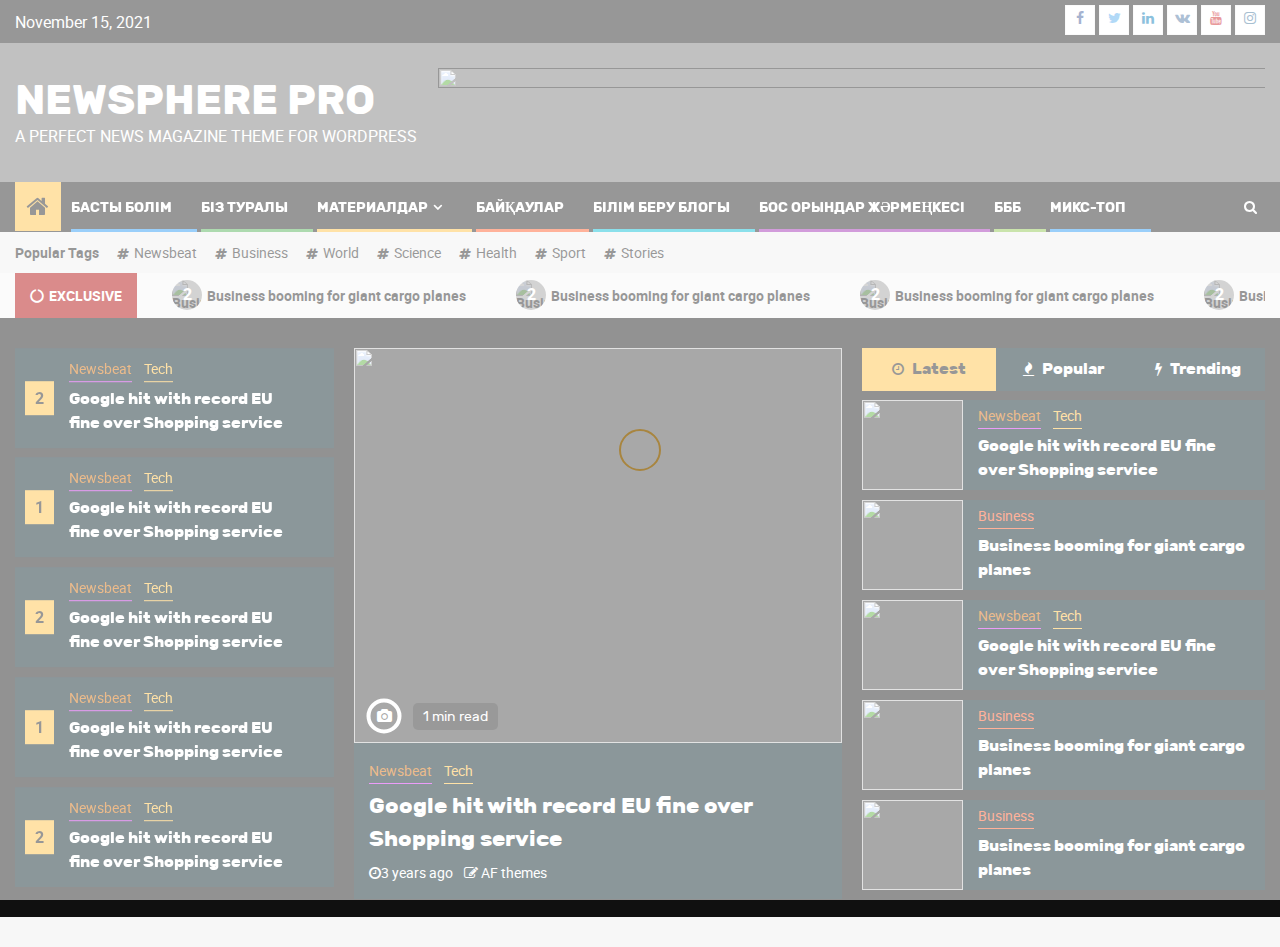
==== index.html @ 73a66e5d "commit" ====
<!DOCTYPE html>
<html>

<head>

  <meta charset="utf-8">
  <!-- <base href="/"> -->

  <title>Simple Starter</title>
  <meta name="description" content="Simple Starter Description">

  <meta name="viewport"
    content="width=device-width, initial-scale=1.0, minimum-scale=1.0, maximum-scale=1.0, user-scalable=no">

  <link rel="icon" href="images/favicon.png">
  <meta property="og:image" content="images/preview.jpg">


  <link rel="stylesheet" href="libs/font-awesome/css/font-awesome.min.css">
  <link rel="stylesheet" href="libs/bootstrap/css/bootstrap.min.css">
  <link rel="stylesheet" href="libs/swiper/css/swiper.min.css">
  <link rel="stylesheet" href="libs/sidr/css/sidr.bare.min.css">
  <link rel="stylesheet" href="libs/magnific-popup/magnific-popup.css">
  <link rel="stylesheet" href="css/style.css">
  <link rel="stylesheet" href="css/main.css">
  <link rel="stylesheet" href="css/media.css">

</head>

<body class="aft-default-mode aft-light-mode">

  <div id="af-preloader">
    <div class="af-preloader-wrap">
      <div class="af-sp af-sp-wave">
      </div>
    </div>
  </div>

  <div id="page" class="site">
    <header id="masthead" class="header-style1 header-layout-1">
      <div class="top-header">
        <div class="container-wrapper">
          <div class="top-bar-flex">
            <div class="top-bar-left col-2">
              <div class="date-bar-left">
                <span class="topbar-date">November 15, 2021</span>
              </div>
            </div>
            <div class="top-bar-right col-2">
              <span class="aft-small-social-menu">
                <div class="social-navigation">
                  <ul id="social-menu" class="menu">
                    <li class="menu-item">
                      <a href="https://facebook.com/afthemes"><span class="screen-reader-text">Facebook</span></a>
                    </li>
                    <li class="menu-item">
                      <a href="https://twitter.com/afthemes"><span class="screen-reader-text">Twitter</span></a>
                    </li>
                    <li class="menu-item">
                      <a href="https://linkedin.com/afthemes"><span class="screen-reader-text">Linkedin</span></a>
                    </li>
                    <li class="menu-item">
                      <a href="https://vk.com/afthemes"><span class="screen-reader-text">VK</span></a>
                    </li>
                    <li class="menu-item">
                      <a href="https://youtube.com/afthemes"><span class="screen-reader-text">Youtube</span></a>
                    </li>
                    <li class="menu-item">
                      <a href="https://instagram.com/afthemes"><span class="screen-reader-text">Instagram</span></a>
                    </li>
                  </ul>
                </div>
              </span>
            </div>
          </div>
        </div>
      </div>
      <div class="main-header data-bg"
        data-background="https://demo.afthemes.com/newsphere-pro/wp-content/uploads/2018/07/cropped-StockSnap_SFKZHJODOV.jpg">
        <div class="container-wrapper">
          <div class="af-container-row af-flex-container">
            <div class="col-3 float-l pad">
              <div class="logo-brand">
                <div class="site-branding">
                  <h1 class="site-title font-family-1">
                    <a href="/" rel="home">Newsphere Pro</a>
                  </h1>
                  <p class="site-description">A Perfect News Magazine Theme for WordPress </p>
                </div>
              </div>
            </div>
            <div class="col-66 float-l pad">
              <div class="banner-promotions-wrapper">
                <div class="promotion-section">
                  <a href="" target="_blank">
                    <img width="930" height="100"
                      src="https://demo.afthemes.com/newsphere-pro/wp-content/uploads/2019/04/aft-banner-promo-yellow.jpg"
                      class="attachment-full size-full" alt="" loading="lazy"
                      srcset="https://demo.afthemes.com/newsphere-pro/wp-content/uploads/2019/04/aft-banner-promo-yellow.jpg 930w, https://demo.afthemes.com/newsphere-pro/wp-content/uploads/2019/04/aft-banner-promo-yellow-300x32.jpg 300w, https://demo.afthemes.com/newsphere-pro/wp-content/uploads/2019/04/aft-banner-promo-yellow-768x83.jpg 768w"
                      sizes="(max-width: 930px) 100vw, 930px"> </a>
                </div>
              </div>
            </div>
          </div>
        </div>
      </div>
      <div class="header-menu-part">
        <div id="main-navigation-bar" class="bottom-bar">
          <div class="navigation-section-wrapper">
            <div class="container-wrapper">
              <div class="header-middle-part">
                <div class="navigation-container">
                  <nav class="main-navigation clearfix">
                    <span class="aft-home-icon">
                      <a href="https://demo.afthemes.com/newsphere-pro"><i class="fa fa-home"
                          aria-hidden="true"></i></a>
                    </span>
                    <div class="aft-dynamic-navigation-elements">
                      <button class="toggle-menu" aria-controls="primary-menu" aria-expanded="false">
                        <span class="screen-reader-text">Menu</span>
                        <i class="ham"></i>
                      </button>
                      <div class="menu main-menu menu-desktop show-menu-border">
                        <ul id="primary-menu" class="menu menu-desktop">
                          <li class="menu-item">
                            <a href="https://demo.afthemes.com/newsphere-pro/" aria-current="page">Басты болім</a>
                          </li>
                          <li class="menu-item">
                            <a href="https://demo.afthemes.com/newsphere-pro/blog/">Бiз туралы</a>
                          </li>
                          <li class="menu-item menu-item-has-children">
                            <a>Материалдар<button class="mobile-has-submenu"></button></a>
                            <ul class="sub-menu">
                              <li class="menu-item">
                                <a href="https://demo.afthemes.com/newsphere-pro/blog/category/sports/">List Layout</a>
                              </li>
                              <li class="menu-item">
                                <a href="https://demo.afthemes.com/newsphere-pro/blog/category/business/">List Right
                                  Layout</a>
                              </li>
                              <li class="menu-item">
                                <a href="https://demo.afthemes.com/newsphere-pro/dark/category/business/">Alternative
                                  List</a>
                              </li>
                              <li class="menu-item">
                                <a href="https://demo.afthemes.com/newsphere-pro/dark/category/newsbeat/">Grid
                                  Layout</a>
                              </li>
                            </ul>
                          </li>
                          <li class="menu-item">
                            <a>Байқаулар<button class="mobile-has-submenu"></button></a>
                            <ul class="sub-menu">
                              <li class="menu-item">
                                <a
                                  href="https://demo.afthemes.com/newsphere-pro/blog/2018/07/18/business-booming-for-giant-cargo-planes/">Content-
                                  Primary Sidebar</a>
                              </li>
                              <li class="menu-item">
                                <a
                                  href="https://demo.afthemes.com/newsphere-pro/blog/2018/07/18/google-hit-with-record-eu-fine-over-shopping-service/">Primary
                                  Sidebar- Content</a>
                              </li>
                              <li class="menu-item">
                                <a
                                  href="https://demo.afthemes.com/newsphere-pro/blog/2018/07/18/trump-putin-your-toolkit-to-help-understand-the-story/">Content
                                  Only</a>
                              </li>
                            </ul>
                          </li>
                          <li class="menu-item">
                            <a href="https://demo.afthemes.com/newsphere-pro/blog/">Бiлім беру блогы</a>
                          </li>
                          <li class="menu-item">
                            <a href="https://demo.afthemes.com/newsphere-pro/blog/">Бос орындар жәрмеңкесі</a>
                          </li>
                          <li class="menu-item">
                            <a href="https://demo.afthemes.com/newsphere-pro/blog/">БББ</a>
                          </li>
                          <li class="menu-item">
                            <a href="https://demo.afthemes.com/newsphere-pro/blog/">Микс-топ</a>
                          </li>
                        </ul>
                      </div>
                    </div>
                  </nav>
                </div>
              </div>
              <div class="header-right-part">
                <div class="af-search-wrap">
                  <div class="search-overlay">
                    <a href="#" title="Search" class="search-icon">
                      <i class="fa fa-search"></i>
                    </a>
                    <div class="af-search-form">
                      <form role="search" method="get" class="search-form"
                        action="https://demo.afthemes.com/newsphere-pro/">
                        <label>
                          <span class="screen-reader-text">Іздеу:</span>
                          <input type="search" class="search-field" placeholder="Іздеу …" value="" name="s">
                        </label>
                        <input type="submit" class="search-submit" value="Іздеу">
                      </form>
                    </div>
                  </div>
                </div>
              </div>
            </div>
          </div>
        </div>
      </div>
    </header>

    <div class="aft-popular-tags">
      <div class="container-wrapper">
        <div class="aft-popular-taxonomies-lists clearfix">
          <strong>Popular Tags</strong>
          <ul>
            <li><a href="https://demo.afthemes.com/newsphere-pro/blog/tag/newsbeat/">Newsbeat</a></li>
            <li><a href="https://demo.afthemes.com/newsphere-pro/blog/tag/business/">Business</a></li>
            <li><a href="https://demo.afthemes.com/newsphere-pro/blog/tag/world/">World</a></li>
            <li><a href="https://demo.afthemes.com/newsphere-pro/blog/tag/science/">Science</a></li>
            <li><a href="https://demo.afthemes.com/newsphere-pro/blog/tag/health/">Health</a></li>
            <li><a href="https://demo.afthemes.com/newsphere-pro/blog/tag/sport/">Sport</a></li>
            <li><a href="https://demo.afthemes.com/newsphere-pro/blog/tag/stories/">Stories</a></li>
          </ul>
        </div>
      </div>
    </div>

    <div class="banner-exclusive-posts-wrapper clearfix">
      <div class="container-wrapper">
        <div class="exclusive-posts">
          <div class="exclusive-now primary-color">
            <strong><i class="fa fa-spin fa-circle-o-notch"></i><span>Exclusive</span></strong>
          </div>
          <div class="exclusive-slides" dir="ltr">
            <div class="marquee aft-flash-slide">
              <a
                href="https://demo.afthemes.com/newsphere-pro/blog/2018/07/18/business-booming-for-giant-cargo-planes/">
                <span class="circle-marq">
                  <span class="trending-no">2</span>
                  <img
                    src="https://demo.afthemes.com/newsphere-pro/wp-content/uploads/2018/07/StockSnap_NWAPXFUMDW-150x150.jpg"
                    alt="Business booming for giant cargo planes">
                </span>
                Business booming for giant cargo planes
              </a>
              <a
                href="https://demo.afthemes.com/newsphere-pro/blog/2018/07/18/business-booming-for-giant-cargo-planes/">
                <span class="circle-marq">
                  <span class="trending-no">2</span>
                  <img
                    src="https://demo.afthemes.com/newsphere-pro/wp-content/uploads/2018/07/StockSnap_NWAPXFUMDW-150x150.jpg"
                    alt="Business booming for giant cargo planes">
                </span>
                Business booming for giant cargo planes
              </a>
              <a
                href="https://demo.afthemes.com/newsphere-pro/blog/2018/07/18/business-booming-for-giant-cargo-planes/">
                <span class="circle-marq">
                  <span class="trending-no">2</span>
                  <img
                    src="https://demo.afthemes.com/newsphere-pro/wp-content/uploads/2018/07/StockSnap_NWAPXFUMDW-150x150.jpg"
                    alt="Business booming for giant cargo planes">
                </span>
                Business booming for giant cargo planes
              </a>
              <a
                href="https://demo.afthemes.com/newsphere-pro/blog/2018/07/18/business-booming-for-giant-cargo-planes/">
                <span class="circle-marq">
                  <span class="trending-no">2</span>
                  <img
                    src="https://demo.afthemes.com/newsphere-pro/wp-content/uploads/2018/07/StockSnap_NWAPXFUMDW-150x150.jpg"
                    alt="Business booming for giant cargo planes">
                </span>
                Business booming for giant cargo planes
              </a>
              <a
                href="https://demo.afthemes.com/newsphere-pro/blog/2018/07/18/business-booming-for-giant-cargo-planes/">
                <span class="circle-marq">
                  <span class="trending-no">2</span>
                  <img
                    src="https://demo.afthemes.com/newsphere-pro/wp-content/uploads/2018/07/StockSnap_NWAPXFUMDW-150x150.jpg"
                    alt="Business booming for giant cargo planes">
                </span>
                Business booming for giant cargo planes
              </a>
              <a
                href="https://demo.afthemes.com/newsphere-pro/blog/2018/07/18/business-booming-for-giant-cargo-planes/">
                <span class="circle-marq">
                  <span class="trending-no">2</span>
                  <img
                    src="https://demo.afthemes.com/newsphere-pro/wp-content/uploads/2018/07/StockSnap_NWAPXFUMDW-150x150.jpg"
                    alt="Business booming for giant cargo planes">
                </span>
                Business booming for giant cargo planes
              </a>
            </div>
          </div>
        </div>
      </div>
    </div>

    <section class="aft-blocks aft-main-banner-section banner-carousel-1-wrap bg-fixed af-main-banner-image-active"
      dir="ltr">
      <div class="container-wrapper">
        <div class="aft-main-banner-wrapper af-container-row clearfix">
          <div class="col col-66 float-l pad full-wid-resp">
            <div class="af-container-row clearfix af-flex-container">
              <div class="col-40 pad float-l full-wid-resp">
                <div class="vertical-slider af-widget-carousel swiper-container">
                  <div class="swiper-wrapper">
                    <div class="swiper-slide">
                      <div class="list-part af-sec-post">
                        <div class="af-double-column list-style clearfix">
                          <div class="read-single color-pad">
                            <span class="trending-no">1</span>
                            <div class="read-details float-l col-85 pad color-tp-pad">
                              <div class="read-categories">
                                <ul class="cat-links">
                                  <li class="meta-category">
                                    <a class="newsphere-categories category-color-4"
                                      href="https://demo.afthemes.com/newsphere-pro/blog/category/newsbeat/"
                                      alt="View all posts in Newsbeat">
                                      Newsbeat
                                    </a>
                                  </li>
                                  <li class="meta-category">
                                    <a class="newsphere-categories category-color-1"
                                      href="https://demo.afthemes.com/newsphere-pro/blog/category/tech/"
                                      alt="View all posts in Tech">
                                      Tech
                                    </a>
                                  </li>
                                </ul>
                              </div>
                              <div class="read-title">
                                <h4><a
                                    href="https://demo.afthemes.com/newsphere-pro/blog/2018/07/18/google-hit-with-record-eu-fine-over-shopping-service/">Google
                                    hit with record EU fine over Shopping service</a></h4>
                              </div>
                              <div class="entry-meta">
                                <span class="author-links">
                                  <span class="item-metadata posts-date"><i class="fa fa-clock-o"></i>3 years ago</span>
                                  <span class="item-metadata posts-author byline"><i
                                      class="fa fa-pencil-square-o"></i><a
                                      href="https://demo.afthemes.com/newsphere-pro/blog/author/sup3rv1s0r/">AF
                                      themes</a></span>
                                </span>
                              </div>
                            </div>
                          </div>
                        </div>
                      </div>
                    </div>
                    <div class="swiper-slide">
                      <div class="list-part af-sec-post">
                        <div class="af-double-column list-style clearfix">
                          <div class="read-single color-pad">
                            <span class="trending-no">2</span>
                            <div class="read-details float-l col-85 pad color-tp-pad">
                              <div class="read-categories">
                                <ul class="cat-links">
                                  <li class="meta-category">
                                    <a class="newsphere-categories category-color-4"
                                      href="https://demo.afthemes.com/newsphere-pro/blog/category/newsbeat/"
                                      alt="View all posts in Newsbeat">
                                      Newsbeat
                                    </a>
                                  </li>
                                  <li class="meta-category">
                                    <a class="newsphere-categories category-color-1"
                                      href="https://demo.afthemes.com/newsphere-pro/blog/category/tech/"
                                      alt="View all posts in Tech">
                                      Tech
                                    </a>
                                  </li>
                                </ul>
                              </div>
                              <div class="read-title">
                                <h4><a
                                    href="https://demo.afthemes.com/newsphere-pro/blog/2018/07/18/google-hit-with-record-eu-fine-over-shopping-service/">Google
                                    hit with record EU fine over Shopping service</a></h4>
                              </div>
                              <div class="entry-meta">
                                <span class="author-links">
                                  <span class="item-metadata posts-date"><i class="fa fa-clock-o"></i>3 years ago</span>
                                  <span class="item-metadata posts-author byline"><i
                                      class="fa fa-pencil-square-o"></i><a
                                      href="https://demo.afthemes.com/newsphere-pro/blog/author/sup3rv1s0r/">AF
                                      themes</a></span>
                                </span>
                              </div>
                            </div>
                          </div>
                        </div>
                      </div>
                    </div>
                  </div>
                  <div class="swiper-button-next af-slider-btn"></div>
                  <div class="swiper-button-prev af-slider-btn"></div>
                </div>
              </div>
              <div class="col-60 pad float-l full-wid-resp">
                <div class="banner-carousel-1 banner-main-slider af-widget-carousel swiper-container">
                  <div class="swiper-wrapper">
                    <div class="swiper-slide">
                      <div class="read-single color-pad">
                        <div class="read-img pos-rel read-img read-bg-img">
                          <a class="aft-slide-items" href="#"></a>
                          <img width="1280" height="720"
                            src="https://demo.afthemes.com/newsphere-pro/wp-content/uploads/2018/07/StockSnap_EISDMHRMFR-1280x720.jpg"
                            class="attachment-newsphere-slider-full size-newsphere-slider-full wp-post-image" alt="">
                          <span class="min-read-post-format">
                            <div class="af-post-format em-post-format"><i class="fa fa-camera"></i></div>
                            <span class="min-read">1 min read</span>
                          </span>
                        </div>
                        <div class="read-details color-tp-pad">
                          <div class="read-categories">
                            <ul class="cat-links">
                              <li class="meta-category">
                                <a class="newsphere-categories category-color-4"
                                  href="https://demo.afthemes.com/newsphere-pro/blog/category/newsbeat/"
                                  alt="View all posts in Newsbeat">
                                  Newsbeat
                                </a>
                              </li>
                              <li class="meta-category">
                                <a class="newsphere-categories category-color-1"
                                  href="https://demo.afthemes.com/newsphere-pro/blog/category/tech/"
                                  alt="View all posts in Tech">
                                  Tech
                                </a>
                              </li>
                            </ul>
                          </div>
                          <div class="read-title">
                            <h4><a
                                href="https://demo.afthemes.com/newsphere-pro/blog/2018/07/18/google-hit-with-record-eu-fine-over-shopping-service/">Google
                                hit with record EU fine over Shopping service</a></h4>
                          </div>
                          <div class="entry-meta">
                            <span class="author-links">
                              <span class="item-metadata posts-date"><i class="fa fa-clock-o"></i>3 years ago</span>
                              <span class="item-metadata posts-author byline">
                                <i class="fa fa-pencil-square-o"></i>
                                <a href="https://demo.afthemes.com/newsphere-pro/blog/author/sup3rv1s0r/">AF themes</a>
                              </span>
                            </span>
                          </div>
                        </div>
                      </div>
                    </div>
                  </div>
                  <div class="swiper-button-next af-slider-btn"></div>
                  <div class="swiper-button-prev af-slider-btn"></div>
                </div>
              </div>
            </div>
          </div>
          <div class="aft-trending-latest-popular col col-3 float-l pad full-wid-resp">
            <div class="banner-trending-posts-wrapper clearfix" dir="ltr">
              <div class="tabbed-container">
                <div class="tabbed-head">
                  <ul class="nav nav-tabs af-tabs tab-warpper" role="tablist">
                    <li class="tab tab-recent">
                      <a href="#recent" aria-controls="Recent" role="tab" data-toggle="tab"
                        class="font-family-1 active">
                        <i class="fa fa-clock-o" aria-hidden="true"></i>
                        Latest
                      </a>
                    </li>
                    <li role="presentation" class="tab tab-popular">
                      <a href="#popular" aria-controls="Popular" role="tab" data-toggle="tab" class="font-family-1">
                        <i class="fa fa-fire" aria-hidden="true"></i> Popular
                      </a>
                    </li>
                    <li class="tab tab-categorised">
                      <a href="#categorised" aria-controls="Categorised" role="tab" data-toggle="tab"
                        class="font-family-1">
                        <i class="fa fa-bolt" aria-hidden="true"></i> Trending
                      </a>
                    </li>
                  </ul>
                </div>
                <div class="tab-content">
                  <div id="recent" role="tabpanel" class="tab-pane active">
                    <ul class="article-item article-list-item article-tabbed-list article-item-left">
                      <li class="af-double-column list-style">
                        <div class="read-single clearfix color-pad">
                          <div class="read-img pos-rel col-4 float-l read-bg-img">
                            <img width="150" height="150"
                              src="https://demo.afthemes.com/newsphere-pro/wp-content/uploads/2018/07/StockSnap_U381E1SOZI-150x150.jpg"
                              class="attachment-thumbnail size-thumbnail wp-post-image" alt="">
                            <a
                              href="https://demo.afthemes.com/newsphere-pro/blog/2018/07/18/google-hit-with-record-eu-fine-over-shopping-service/"></a>
                          </div>
                          <div class="read-details col-75 float-l pad color-tp-pad">
                            <div class="full-item-metadata primary-font">
                              <div class="figure-categories figure-categories-bg clearfix">
                                <ul class="cat-links">
                                  <li class="meta-category">
                                    <a class="newsphere-categories category-color-4"
                                      href="https://demo.afthemes.com/newsphere-pro/blog/category/newsbeat/"
                                      alt="View all posts in Newsbeat">
                                      Newsbeat
                                    </a>
                                  </li>
                                  <li class="meta-category">
                                    <a class="newsphere-categories category-color-1"
                                      href="https://demo.afthemes.com/newsphere-pro/blog/category/tech/"
                                      alt="View all posts in Tech">
                                      Tech
                                    </a>
                                  </li>
                                </ul>
                              </div>
                            </div>
                            <div class="full-item-content">
                              <div class="read-title">
                                <h4>
                                  <a
                                    href="https://demo.afthemes.com/newsphere-pro/blog/2018/07/18/google-hit-with-record-eu-fine-over-shopping-service/">
                                    Google hit with record EU fine over Shopping service </a>
                                </h4>
                              </div>
                            </div>
                          </div>
                        </div>
                      </li>
                      <li class="af-double-column list-style">
                        <div class="read-single clearfix color-pad">
                          <div class="read-img pos-rel col-4 float-l read-bg-img">
                            <img width="150" height="150"
                              src="https://demo.afthemes.com/newsphere-pro/wp-content/uploads/2018/07/StockSnap_NWAPXFUMDW-150x150.jpg"
                              class="attachment-thumbnail size-thumbnail wp-post-image" alt="" loading="lazy">
                            <a
                              href="https://demo.afthemes.com/newsphere-pro/blog/2018/07/18/google-hit-with-record-eu-fine-over-shopping-service/"></a>
                          </div>
                          <div class="read-details col-75 float-l pad color-tp-pad">
                            <div class="full-item-metadata primary-font">
                              <div class="figure-categories figure-categories-bg clearfix">
                                <ul class="cat-links">
                                  <li class="meta-category">
                                    <a class="newsphere-categories category-color-2"
                                      href="https://demo.afthemes.com/newsphere-pro/blog/category/tech/"
                                      alt="View all posts in Tech">
                                      Business
                                    </a>
                                  </li>
                                </ul>
                              </div>
                            </div>
                            <div class="full-item-content">
                              <div class="read-title">
                                <h4>
                                  <a
                                    href="https://demo.afthemes.com/newsphere-pro/blog/2018/07/18/google-hit-with-record-eu-fine-over-shopping-service/">
                                    Business booming for giant cargo planes</a>
                                </h4>
                              </div>
                            </div>
                          </div>
                        </div>
                      </li>
                      <li class="af-double-column list-style">
                        <div class="read-single clearfix color-pad">
                          <div class="read-img pos-rel col-4 float-l read-bg-img">
                            <img width="150" height="150"
                              src="https://demo.afthemes.com/newsphere-pro/wp-content/uploads/2018/07/StockSnap_U381E1SOZI-150x150.jpg"
                              class="attachment-thumbnail size-thumbnail wp-post-image" alt="">
                            <a
                              href="https://demo.afthemes.com/newsphere-pro/blog/2018/07/18/google-hit-with-record-eu-fine-over-shopping-service/"></a>
                          </div>
                          <div class="read-details col-75 float-l pad color-tp-pad">
                            <div class="full-item-metadata primary-font">
                              <div class="figure-categories figure-categories-bg clearfix">
                                <ul class="cat-links">
                                  <li class="meta-category">
                                    <a class="newsphere-categories category-color-4"
                                      href="https://demo.afthemes.com/newsphere-pro/blog/category/newsbeat/"
                                      alt="View all posts in Newsbeat">
                                      Newsbeat
                                    </a>
                                  </li>
                                  <li class="meta-category">
                                    <a class="newsphere-categories category-color-1"
                                      href="https://demo.afthemes.com/newsphere-pro/blog/category/tech/"
                                      alt="View all posts in Tech">
                                      Tech
                                    </a>
                                  </li>
                                </ul>
                              </div>
                            </div>
                            <div class="full-item-content">
                              <div class="read-title">
                                <h4>
                                  <a
                                    href="https://demo.afthemes.com/newsphere-pro/blog/2018/07/18/google-hit-with-record-eu-fine-over-shopping-service/">
                                    Google hit with record EU fine over Shopping service </a>
                                </h4>
                              </div>
                            </div>
                          </div>
                        </div>
                      </li>
                      <li class="af-double-column list-style">
                        <div class="read-single clearfix color-pad">
                          <div class="read-img pos-rel col-4 float-l read-bg-img">
                            <img width="150" height="150"
                              src="https://demo.afthemes.com/newsphere-pro/wp-content/uploads/2018/07/StockSnap_NWAPXFUMDW-150x150.jpg"
                              class="attachment-thumbnail size-thumbnail wp-post-image" alt="" loading="lazy">
                            <a
                              href="https://demo.afthemes.com/newsphere-pro/blog/2018/07/18/google-hit-with-record-eu-fine-over-shopping-service/"></a>
                          </div>
                          <div class="read-details col-75 float-l pad color-tp-pad">
                            <div class="full-item-metadata primary-font">
                              <div class="figure-categories figure-categories-bg clearfix">
                                <ul class="cat-links">
                                  <li class="meta-category">
                                    <a class="newsphere-categories category-color-2"
                                      href="https://demo.afthemes.com/newsphere-pro/blog/category/tech/"
                                      alt="View all posts in Tech">
                                      Business
                                    </a>
                                  </li>
                                </ul>
                              </div>
                            </div>
                            <div class="full-item-content">
                              <div class="read-title">
                                <h4>
                                  <a
                                    href="https://demo.afthemes.com/newsphere-pro/blog/2018/07/18/google-hit-with-record-eu-fine-over-shopping-service/">
                                    Business booming for giant cargo planes</a>
                                </h4>
                              </div>
                            </div>
                          </div>
                        </div>
                      </li>
                      <li class="af-double-column list-style">
                        <div class="read-single clearfix color-pad">
                          <div class="read-img pos-rel col-4 float-l read-bg-img">
                            <img width="150" height="150"
                              src="https://demo.afthemes.com/newsphere-pro/wp-content/uploads/2018/07/StockSnap_NWAPXFUMDW-150x150.jpg"
                              class="attachment-thumbnail size-thumbnail wp-post-image" alt="" loading="lazy">
                            <a
                              href="https://demo.afthemes.com/newsphere-pro/blog/2018/07/18/google-hit-with-record-eu-fine-over-shopping-service/"></a>
                          </div>
                          <div class="read-details col-75 float-l pad color-tp-pad">
                            <div class="full-item-metadata primary-font">
                              <div class="figure-categories figure-categories-bg clearfix">
                                <ul class="cat-links">
                                  <li class="meta-category">
                                    <a class="newsphere-categories category-color-2"
                                      href="https://demo.afthemes.com/newsphere-pro/blog/category/tech/"
                                      alt="View all posts in Tech">
                                      Business
                                    </a>
                                  </li>
                                </ul>
                              </div>
                            </div>
                            <div class="full-item-content">
                              <div class="read-title">
                                <h4>
                                  <a
                                    href="https://demo.afthemes.com/newsphere-pro/blog/2018/07/18/google-hit-with-record-eu-fine-over-shopping-service/">
                                    Business booming for giant cargo planes</a>
                                </h4>
                              </div>
                            </div>
                          </div>
                        </div>
                      </li>
                    </ul>
                  </div>
                </div>
              </div>
            </div>
          </div>
        </div>
      </div>
    </section>

  </div>


  <script src="libs/jquery/jquery-3.6.0.min.js"></script>
  <script src="js/navigation.js"></script>
  <script src="js/skip-link-focus-fix.js"></script>
  <script src="libs/swiper/js/swiper.min.js"></script>
  <script src="libs/bootstrap/js/bootstrap.min.js"></script>
  <script src="libs/sidr/js/jquery.sidr.min.js"></script>
  <script src="libs/magnific-popup/jquery.magnific-popup.min.js"></script>
  <script src="libs/jquery-match-height/jquery.matchHeight.min.js"></script>
  <script src="libs/marquee/jquery.marquee.min.js"></script>
  <script src="libs/theiaStickySidebar/theia-sticky-sidebar.min.js"></script>
  <script src="libs/script.js"></script>
  <!-- <script src="libs/fixed-header-script.js"></script> -->
  <script src="libs/pagination-script.js"></script>

  <script src="js/common.js"></script>

</body>

</html>
---- libs/sidr/css/sidr.bare.min.css ----
.sidr{display:block;position:fixed;top:0;height:100%;z-index:1;width:260px;overflow-x:hidden;overflow-y:auto}.sidr.sidr-right{left:auto;right:-260px}.sidr.sidr-left{left:-260px;right:auto}
---- css/style.css ----
/*
Theme Name: Newsphere
Theme URI: https://afthemes.com/products/newsphere/
Author: AF themes
Author URI: https://www.afthemes.com/
Requires PHP: 5.3
Tested up to: 5.7
Description: Newsphere is a perfect news and magazine responsive WordPress theme that lets you write articles and blog posts with ease. Create a great news website the help of live customizer options and custom widgets, you can design your website as you like and preview the changes live. It is compatible with the Gutenberg and RTL along with WooCommerce plugin which helps you to integrate an online business with our newspaper template. As it includes many useful features that require to build an awesome looking newsportal, the theme is perfect for blogging and excellent for a news, newspaper, magazine, publishing or review site. The theme is well optimized that helps to rank your website in the top of search engines and users will get an outstanding support from the team if there will be any difficulties while using the theme. There are number of demos available in this theme so choose the one you like and start to build a website. See our demos: https://demo.afthemes.com/newsphere/, https://demo.afthemes.com/newsphere/sport/, https://demo.afthemes.com/newsphere-pro/fashion/
Version: 2.0.3
License: GNU General Public License v2 or later
License URI: http://www.gnu.org/licenses/gpl-2.0.html
Text Domain: newsphere
Tags: news, blog, entertainment, one-column, two-columns, grid-layout, block-styles, left-sidebar, right-sidebar, custom-header, flexible-header, custom-background, custom-menu, featured-images, full-width-template, post-formats, sticky-post, rtl-language-support, footer-widgets, translation-ready, theme-options, threaded-comments

This theme, like WordPress, is licensed under the GPL.
Use it to make something cool, have fun, and share what you've learned with others.

Newsphere is based on Underscores https://underscores.me/, (C) 2012-2017 Automattic, Inc.
Underscores is distributed under the terms of the GNU GPL v2 or later.

Newsphere WordPress Theme, Copyright 2021 AF themes
Newsphere is distributed under the terms of the GNU GPL v2 or later.
*/
/*Normalizing styles have been helped along thanks to the fine work of
Nicolas Gallagher and Jonathan Neal https://necolas.github.io/normalize.css/
*/
/*--------------------------------------------------------------
>>> TABLE OF CONTENTS:
----------------------------------------------------------------
# Normalize
# Typography
# Elements
# Forms
# Navigation
    ## Links
    ## Menus
# Accessibility
# Alignments
# Clearings
# Widgets
# Content
    ## Posts and pages
    ## Comments
# Infinite scroll
# Media
    ## Captions
    ## Galleries
# Footer
--------------------------------------------------------------*/
/*--------------------------------------------------------------
# Normalize
--------------------------------------------------------------*/
html {
    font-family: 'Roboto', sans-serif;
    font-size: 100%;
    -webkit-text-size-adjust: 100%;
    -ms-text-size-adjust: 100%;
    text-rendering: auto;
    -webkit-font-smoothing: antialiased;
    -moz-osx-font-smoothing: grayscale;
}

body {
    margin: 0;

}

article,
aside,
details,
figcaption,
figure,
footer,
header,
main,
menu,
nav,
section,
summary {
    display: block;
}

audio,
canvas,
progress,
video {
    display: inline-block;
    vertical-align: baseline;
}

audio:not([controls]) {
    display: none;
    height: 0;
}

[hidden],
template {
    display: none;
}

a {
    background-color: transparent;
}

a:active,
a:hover {
    outline: 0;
}

a:focus-within {
    outline: 1px dotted;
}

abbr[title] {
    border-bottom: 1px dotted;
}

b,
strong {
    font-weight: bold;
}

dfn {
    font-style: italic;
}

h1 {
    font-size: 2em;
    margin: 0.67em 0;
}

mark {
    background: #ffc107;
    color: #000;
}

small {
    font-size: 80%;
}

sub,
sup {
    font-size: 75%;
    line-height: 0;
    position: relative;
    vertical-align: baseline;
}

sup {
    top: -0.5em;
}

sub {
    bottom: -0.25em;
}

img {
    border: 0;
}

svg:not(:root) {
    overflow: hidden;
}

figure {
    margin: 1em 40px;
}

hr {
    box-sizing: content-box;
    height: 0;
}

pre {
    overflow: auto;
}

code,
kbd,
pre,
samp {
    font-family: monospace, monospace;
    font-size: 1em;
}

button,
input,
optgroup,
select,
textarea {
    color: inherit;
    font: inherit;
    margin: 0;
}

button {
    overflow: visible;
}

button,
select {
    text-transform: none;
}

button,
html input[type="button"],
input[type="reset"],
input[type="submit"] {
    -webkit-appearance: button;
    cursor: pointer;
}

button[disabled],
html input[disabled] {
    cursor: default;
}

button::-moz-focus-inner,
input::-moz-focus-inner {
    border: 0;
    padding: 0;
}

input {
    line-height: normal;
}

input[type="checkbox"],
input[type="radio"] {
    box-sizing: border-box;
    padding: 0;
}

input[type="number"]::-webkit-inner-spin-button,
input[type="number"]::-webkit-outer-spin-button {
    height: auto;
}

input[type="search"]::-webkit-search-cancel-button,
input[type="search"]::-webkit-search-decoration {
    -webkit-appearance: none;
}

fieldset {
    border: 1px solid #c0c0c0;
    margin: 0 2px;
    padding: 0.35em 0.625em 0.75em;
}

legend {
    border: 0;
    padding: 0;
}

textarea {
    overflow: auto;
}

optgroup {
    font-weight: bold;
}

table {
    border-collapse: collapse;
    border-spacing: 0;
}

td,
th {
    padding: 0;
}

/*--------------------------------------------------------------
# Normalize
--------------------------------------------------------------*/
/*--------------------------------------------------------------
# Typography
--------------------------------------------------------------*/
body,
button,
input,
select,
optgroup,
textarea {
    color: #4a4a4a;
    font-family: 'Roboto', sans-serif;
    font-size: 1rem;
    font-size: 15px;
    line-height: 1.5;
}

h1, h2, h3, h4, h5, h6 {
    clear: both;
    color: #000000;
}
.site-title,
h1,
h2,
h3,
h4,
h5,
h6 {
    font-family: 'Rubik', serif;
    font-weight: 700;
}

p {
    margin-bottom: 15px;
    font-family: 'Roboto', sans-serif;
}

dfn, cite, em, i {
    font-style: italic;
}

blockquote {
    font-style: italic;
    border: 0;
    position: relative;
    text-align: center;
    font-size: 1.5625em;
    line-height: 1.44;
    margin-top: 2.57143em;
    margin-bottom: 2.14286em;
    padding-top: 1.71429em;
    padding-bottom: 1.71429em;
}

blockquote blockquote {
    font-size: 1em;
    margin-bottom: 0;
    padding-bottom: 0;
}

blockquote blockquote:after {
    border-bottom: 0;
}

@media not screen and (min-width: 992px) {
    blockquote {
        font-size: 1.125em;
        line-height: 1.33333;
        margin-top: 2.66667em;
        margin-bottom: 2em;
        padding: 0.66667em;
        padding-top: 1.33333em;
        padding-bottom: 1.33333em;
    }
}

blockquote:before {
    content: "\201C";
    position: absolute;
    top: -0.75em;
    left: 50%;
    padding: 0 0.857em;
    color: black;
    background: white;
    z-index: 1;
    -webkit-transform: translateX(-50%);
    transform: translateX(-50%);
}

blockquote:after {
    content: "";
    display: block;
    width: 9em;
    margin-left: -4.5em;
    position: absolute;
    top: 0;
    bottom: 0;
    left: 50%;
    border: 1px solid #e5e5e5;
    border-left: 0;
    border-right: 0;
}

blockquote cite {
    display: block;
    margin-top: 1.5em;
    font-size: 0.57143em;
    line-height: 1.5;
    font-style: normal;
}

address {
    margin: 0 0 1.5em;
}

abbr, acronym {
    border-bottom: 1px dotted #666;
    cursor: help;
}

mark, ins {
    /*background: #fff9c0;*/
    text-decoration: none;
}

big {
    font-size: 125%;
}

/*--------------------------------------------------------------
# Typography
--------------------------------------------------------------*/
/*--------------------------------------------------------------
# Elements
--------------------------------------------------------------*/
html {
    box-sizing: border-box;
}

*,
*:before,
*:after {
    box-sizing: inherit;
}

body {
    background-color: #f3f3f3;
}

hr {
    background-color: #ccc;
    border: 0;
    height: 1px;
    margin-bottom: 1.5em;
}

ul, ol {
    margin: 0;
    padding: 0;
    list-style: none;
}

li > ul,
li > ol {
    margin-bottom: 0;
    margin-left: 1.5em;
}

dl {
    border: 2px solid #e8e8e8;
    padding: 2.5em;
}

dt {
    text-align: left;
    font-size: 130%;
    font-weight: bold;
}

dd {
    margin: 0;
    padding: 0 0 1em 0;
}

img {
    height: auto;
    max-width: 100%;
}

figure {
    margin: 0 auto;
}

table {
    margin: 0 0 1.5em;
    width: 100%;
}

/*--------------------------------------------------------------
# Elements
--------------------------------------------------------------*/

/*--------------------------------------------------------------
# Preloader
--------------------------------------------------------------*/
#af-preloader {
    width: 100%;
    height: 100%;
    position: fixed;
    background-color: #fff;
    z-index: 99999999;
    top: 0;
    left: 0;
}
.af-preloader-wrap {
    position: absolute;
    top: 50%;
    left: 50%;
    -webkit-transform: translate(-50%, -50%);
    transform: translate(-50%, -50%);
}
.af-sp {
    width: 42px;
    height: 42px;
    clear: both;
    margin: 20px auto;
}

/* Spinner Wave */
.af-sp-wave {
    border-radius: 50%;
    position: relative;
    opacity: 1;
}

.af-sp-wave:before, .af-sp-wave:after {
    content: '';
    border: 2px #ffbf3f solid;
    border-radius: 50%;
    width: 100%;
    height: 100%;
    position: absolute;
    left: 0px;
}

.af-sp-wave:before {
    transform: scale(1, 1);
    opacity: 1;
    -webkit-animation: spWaveBe 0.6s infinite linear;
    animation: spWaveBe 0.6s infinite linear;
}

.af-sp-wave:after {
    transform: scale(0, 0);
    opacity: 0;
    -webkit-animation: spWaveAf 0.6s infinite linear;
    animation: spWaveAf 0.6s infinite linear;
}

@-webkit-keyframes spWaveAf {
    from {
        -webkit-transform: scale(0.5, 0.5);
        opacity: 0;
    }
    to {
        -webkit-transform: scale(1, 1);
        opacity: 1;
    }
}
@keyframes spWaveAf {
    from {
        transform: scale(0.5, 0.5);
        opacity: 0;
    }
    to {
        transform: scale(1, 1);
        opacity: 1;
    }
}
@-webkit-keyframes spWaveBe {
    from {
        -webkit-transform: scale(1, 1);
        opacity: 1;
    }
    to {
        -webkit-transform: scale(1.5, 1.5);
        opacity: 0;
    }
}
@keyframes spWaveBe {
    from {
        -webkit-transform: scale(1, 1);
        opacity: 1;
    }
    to {
        -webkit-transform: scale(1.5, 1.5);
        opacity: 0;
    }
}


/*--------------------------------------------------------------
# Preloader
--------------------------------------------------------------*/

/*--------------------------------------------------------------
# Forms
--------------------------------------------------------------*/

/*--------------------------------------------------------------
# Forms
--------------------------------------------------------------*/
/*--------------------------------------------------------------
# Navigation
--------------------------------------------------------------*/

/*--------------------------------------------------------------
# Navigation
--------------------------------------------------------------*/
/*--------------------------------------------------------------
## Links
--------------------------------------------------------------*/
a {
    color: #404040;
    text-decoration: none;
}

a:visited {
    color: #404040;
}

a:hover, a:focus, a:active {
    color: #1c1c1c;
    outline: 0;
    text-decoration: none;
}

a:focus {
    outline: 1px dotted;
}

a:hover, a:active {
    outline: 0;
    text-decoration: none;
}

/*--------------------------------------------------------------
## color
--------------------------------------------------------------*/

/*--------------------------------------------------------------
## color
--------------------------------------------------------------*/
/*--------------------------------------------------------------
## grid
--------------------------------------------------------------*/

.col-1 {
    width: 100%;
}

.col-2 {
    width: 50%;
}

.col-3 {
    width: 33.33%;
}

.col-4 {
    width: 25%;
}

.col-16 {
    width: 16.6667%;
}

.col-40 {
    width: 40%;
}
.col-60 {
    width: 60%;
}
.col-66 {
    width: 66.67%;
}

.col-75 {
    width: 75%;
}
.col-85 {
    width: 85%;
}

.float-l {
    float: left;
}

.pad {
    padding-left: 10px;
    padding-right: 10px;
}

.marg-15-lr {
    margin-right: 10px;
    margin-left: 10px;
}
.marg-btm-lr {
    margin-bottom: 10px;
}

.af-container-row {
    margin-right: -10px;
    margin-left: -10px;
}

.container-wrapper:before,
.container-wrapper:after {
    content: "";
    display: table;
}

.container-wrapper:after {
    clear: both;
}

.container-wrapper {
    max-width: 1300px;
    margin: 0 auto;
    padding-left: 15px;
    padding-right: 15px;
}

.pos-rel {
    position: relative;
}

.container-wrapper #primary {
    width: 70%;
    padding-right: 10px;
}

.container-wrapper #secondary {
    width: 30%;
    padding-left: 10px;
}
#content.container-wrapper{
    display: flex;
    flex-wrap: wrap;
    align-items: flex-start;
}
@media only screen and (min-width: 991px){

    body.aft-sticky-sidebar #secondary.sidebar-sticky-bottom {
        position: sticky;
        bottom: 0;
        align-self: flex-end;
    }
    body.aft-sticky-sidebar #secondary.sidebar-sticky-top {
        position: sticky;
        top: 30px;
    }
}
body.full-width-content #primary ,
.container-wrapper #primary.aft-no-sidebar {
    width: 100%;
    padding: 0;
}

.container-wrapper #primary,
.container-wrapper #secondary {
    float: left;
}

.af-flex-container{
    display: flex;
}
body.align-content-right .container-wrapper #primary,
body.align-content-right .container-wrapper #secondary {
    float: right;
}
body.align-content-right .container-wrapper #primary {
    padding-right: 0;
    padding-left: 10px;
}

body.align-content-right .container-wrapper #secondary {
    padding-left: 0;
    padding-right: 10px;
}
body.align-content-right #content.container-wrapper{
    flex-direction: row-reverse;
}
/*--------------------------------------------------------------
## grid
--------------------------------------------------------------*/
/*--------------------------------------------------------------
## Menus
--------------------------------------------------------------*/
/*social-navigation=================================*/
.aft-small-social-menu {
    text-align: right;
}
.social-widget-menu ul li,
.aft-small-social-menu ul li {
    display: inline-block;
}
.top-bar-right .aft-small-social-menu ul li{
    margin-bottom: 3px;
}

.social-widget-menu ul li a,
.aft-small-social-menu ul li a {
    font-size: 14px;
    font-family: FontAwesome;
    line-height: 1;
    vertical-align: middle;

}

.social-widget-menu ul li a:after,
.aft-small-social-menu ul li a:after {
    vertical-align: middle;
    font-family: FontAwesome;
    font-size: 14px;
    line-height: 1;
    vertical-align: middle;
}

.social-widget-menu ul li a,
.aft-small-social-menu ul li a,
.em-author-details ul li a {
    display: block;
    width: 30px;
    height: 30px;
    font-size: 18px;
    line-height: 29px;
    position: relative;
    text-align: center;
}

.social-widget-menu ul li a,
.em-author-details ul li a,
.aft-small-social-menu ul li a {
    color: #000;
}

.aft-small-social-menu ul a[href*="dribbble.com"]:after,
.social-widget-menu ul a[href*="dribbble.com"]:before {
    content: "\f17d";
}

.aft-small-social-menu ul a[href*="facebook.com"]:after,
.social-widget-menu ul a[href*="facebook.com"]:before {
    content: "\f09a";
}

.em-author-details ul li a[href*="facebook.com"],
.social-widget-menu ul li a[href*="facebook.com"],
.aft-small-social-menu ul li a[href*="facebook.com"] {
    color: #3b5999;
}

.em-author-details ul li a[href*="dribbble.com"],
.social-widget-menu ul li a[href*="dribbble.com"],
.aft-small-social-menu ul li a[href*="dribbble.com"] {
    color: #ea4c89;
}

.em-author-details ul li a[href*="vk.com"],
.social-widget-menu ul li a[href*="vk.com"],
.aft-small-social-menu ul li a[href*="vk.com"] {
    color: #4c75a3;
}

.em-author-details ul li a[href*="twitter.com"],
.social-widget-menu ul li a[href*="twitter.com"],
.aft-small-social-menu ul li a[href*="twitter.com"] {
    color: #55acee;
}

.em-author-details ul li a[href*="linkedin.com"],
.social-widget-menu ul li a[href*="linkedin.com"],
.aft-small-social-menu ul li a[href*="linkedin.com"] {
    color: #0077B5;
}

.em-author-details ul li a[href*="instagram.com"],
.social-widget-menu ul li a[href*="instagram.com"],
.aft-small-social-menu ul li a[href*="instagram.com"] {
    color: #3F729B;
}

.em-author-details ul li a[href*="youtube.com"],
.social-widget-menu ul li a[href*="youtube.com"],
.aft-small-social-menu ul li a[href*="youtube.com"] {
    color: #cd201f;
}

.em-author-details ul li a[href*="vimeo.com"],
.social-widget-menu ul li a[href*="vimeo.com"],
.aft-small-social-menu ul li a[href*="vimeo.com"] {
    color: #1ab7ea;
}

.em-author-details ul li a[href*="plus.google.com"],
.social-widget-menu ul li a[href*="plus.google.com"],
.aft-small-social-menu ul li a[href*="plus.google.com"] {
    color: #dd4b39;
}

.em-author-details ul li a[href*="pinterest.com"],
.social-widget-menu ul li a[href*="pinterest.com"],
.aft-small-social-menu ul li a[href*="pinterest.com"] {
    color: #bd081c;
}

.em-author-details ul li a[href*="tumblr.com"],
.social-widget-menu ul li a[href*="tumblr.com"],
.aft-small-social-menu ul li a[href*="tumblr.com"] {
    color: #34465d;
}

.em-author-details ul li a[href*="wordpress.org"],
.social-widget-menu ul li a[href*="wordpress.org"],
.aft-small-social-menu ul li a[href*="wordpress.org"] {
    color: #21759b;
}

.em-author-details ul li a[href*="whatsapp.com"],
.social-widget-menu ul li a[href*="whatsapp.com"],
.aft-small-social-menu ul li a[href*="whatsapp.com"] {
    color: #25D366;
}

.em-author-details ul li a[href*="reddit.com"],
.social-widget-menu ul li a[href*="reddit.com"],
.aft-small-social-menu ul li a[href*="reddit.com"] {
    color: #ff5700;
}

.em-author-details ul li a[href*="t.me"],
.social-widget-menu ul li a[href*="t.me"],
.aft-small-social-menu ul li a[href*="t.me"] {
    color: #00405d;
}

.em-author-details ul li a[href*="ok.ru"],
.social-widget-menu ul li a[href*="ok.ru"],
.aft-small-social-menu ul li a[href*="ok.ru"] {
    color: #ed812b;
}
.em-author-details ul li a[href*="wechat.com"],
.social-widget-menu ul li a[href*="wechat.com"],
.aft-small-social-menu ul li a[href*="wechat.com"] {
    color: #09b83e;
}
.em-author-details ul li a[href*="weibo.com"],
.social-widget-menu ul li a[href*="weibo.com"],
.aft-small-social-menu ul li a[href*="weibo.com"] {
    color: #ce1126;
}
.em-author-details ul li a[href*="github.com"],
.social-widget-menu ul li a[href*="github.com"],
.aft-small-social-menu ul li a[href*="github.com"] {
    color: #00405d;
}

.social-widget-menu ul li a,
.em-author-details ul li a,
.aft-small-social-menu ul li a {
    background: #fff;
}

.aft-small-social-menu ul a[href*="vk.com"]:after,
.social-widget-menu ul a[href*="vk.com"]:before {
    content: "\f189";
}

.aft-small-social-menu ul a[href*="twitter.com"]:after,
.social-widget-menu ul a[href*="twitter.com"]:before {
    content: "\f099";
}

.aft-small-social-menu ul a[href*="linkedin.com"]:after,
.social-widget-menu ul a[href*="linkedin.com"]:before {
    content: "\f0e1";
}

.aft-small-social-menu ul a[href*="instagram.com"]:after,
.social-widget-menu ul a[href*="instagram.com"]:before {
    content: "\f16d";
}

.aft-small-social-menu ul a[href*="youtube.com"]:after,
.social-widget-menu ul a[href*="youtube.com"]:before {
    content: "\f167";
}

.aft-small-social-menu ul a[href*="vimeo.com"]:after,
.social-widget-menu ul a[href*="vimeo.com"]:before {
    content: "\f27d";
}

.aft-small-social-menu ul a[href*="plus.google.com"]:after,
.social-widget-menu ul a[href*="plus.google.com"]:before {
    content: "\f0d5";
}

.aft-small-social-menu ul a[href*="pinterest.com"]:after,
.social-widget-menu ul a[href*="pinterest.com"]:before {
    content: "\f0d2";
}

.aft-small-social-menu ul a[href*="tumblr.com"]:after,
.social-widget-menu ul a[href*="tumblr.com"]:before {
    content: "\f173";
}

.aft-small-social-menu ul a[href*="wordpress.org"]:after,
.social-widget-menu ul a[href*="wordpress.org"]:before,
.aft-small-social-menu ul a[href*="wordpress.com"]:after,
.social-widget-menu ul a[href*="wordpress.com"]:before {
    content: "\f19a";
}

.aft-small-social-menu ul a[href*="whatsapp.com"]:after,
.social-widget-menu ul a[href*="whatsapp.com"]:before {
    content: "\f232";
}

.aft-small-social-menu ul a[href*="reddit.com"]:after,
.social-widget-menu ul a[href*="reddit.com"]:before {
    content: "\f281";
}

.social-navigation ul a[href*="t.me"]:after,
.social-widget-menu ul a[href*="t.me"]:before {
    content: "\f2c6";
}

.social-navigation ul a[href*="ok.ru"]:after,
.social-widget-menu ul a[href*="ok.ru"]:before {
    content: "\f263";
}

.social-navigation ul a[href*="wechat.com"]:after,
.social-widget-menu ul a[href*="wechat.com"]:before {
    content: "\f1d7";
}

.social-navigation ul a[href*="weibo.com"]:after,
.social-widget-menu ul a[href*="weibo.com"]:before {
    content: "\f18a";
}

.social-navigation ul a[href*="github.com"]:after,
.social-widget-menu ul a[href*="github.com"]:before {
    content: "\f09b";
}

/*social-navigation=================================*/
/*--------------------------------------------------------------
# Navigation
--------------------------------------------------------------*/
.top-bar-flex {
    display: flex;
    align-items: center;
    position: relative;
    min-height: 30px;
}

.top-bar-left {
    display: flex;
    align-items: center;
}

.off-cancas-panel {
    line-height: 1;
    margin-right: 15px;
}

.offcanvas {
    display: inline-block;
}

button.offcanvas-nav{
    display: inline-block;
    padding: 2px;
    line-height: 0;
    height: auto;
    background: transparent;
}

.offcanvas-nav:focus {
    outline: 1px dotted;
}
button.offcanvas-nav:focus-within {
    outline: 1px dotted #fff;
}
body.aft-light-mode .offcanvas-nav:focus-within {
    outline: 1px dotted #000;
}

.offcanvas-menu {
    position: relative;
    overflow: hidden;
    width: 24px;
    height: 17px;
    margin: 0 auto;
}

.offcanvas-menu span {
    position: absolute;
    display: inline-block;
    width: 100%;
    left: 0;
    height: 3px;
    background-color: #fff;
    border-color: #fff;
    transition: .1s all linear;
}

.offcanvas-menu span.mbtn-mid {
    top: 50%;
    margin-top: -1.5px;
}
body.aft-default-mode .header-style1:not(.header-layout-2) .top-header .offcanvas-menu span.mbtn-top ,
body.aft-default-mode .header-style1 .top-header .offcanvas-menu span.mbtn-top ,
.offcanvas-menu span.mbtn-top {
    background: transparent;
    border-right:5px solid;
    border-left:1.1em solid;
    border-color: #fff;
}
body.aft-default-mode .header-style1:not(.header-layout-2) .top-header .offcanvas-menu span.mbtn-bot ,
body.aft-default-mode .header-style1 .top-header .offcanvas-menu span.mbtn-bot ,
.offcanvas-menu span.mbtn-bot {
    bottom: 0;
    background: transparent;
    border-left:5px solid;
    border-right:1.1em solid;
    border-color: #fff;
}
body.aft-default-mode .header-style1 .top-header .offcanvas:hover .offcanvas-menu span.mbtn-top,
.offcanvas:hover .offcanvas-menu span.mbtn-top{
    border-left:5px solid;
    border-right:1.1em solid;
    border-color: #fff;
}
body.aft-default-mode .header-style1 .top-header .offcanvas:hover .offcanvas-menu span.mbtn-bot,
.offcanvas:hover .offcanvas-menu span.mbtn-bot{
    border-right:5px solid;
    border-left:1.1em solid;
    border-color: #fff;
}

#sidr{
    width: 380px;
    visibility: hidden;
    opacity: 0;
    padding-left: 15px;
    padding-right: 15px;
}
@media only screen and (min-width: 992px){
    body.sidr-open:before {
        content: "";
        left: 0;
        top: 0;
        z-index: 102;
        width: 100%;
        height: 100%;
        position: fixed;
        cursor: pointer;
        -webkit-transition: visibility 0s, opacity 0.4s linear;
        transition: visibility 0s, opacity 0.4s linear;
        visibility: visible;
        opacity: 1;
        background-color: rgba(0, 0, 0, .54);
    }
}
@media screen and (min-width: 600px){
    body.admin-bar #sidr{
        top:32px;
    }
}
.sidr.left{
    left: -380px;
}
body.sidr-open #sidr{
    visibility: visible;
    opacity: 1;
}
.sidr-class-sidr-button-close {
    font-size: 34px;
    text-align: right;
    display: block;
}

.date-bar-left {
    line-height: 1;
    color: #fff;
}

/*for all navigation==============*/
.main-navigation ul li {
    position: relative;
    display: inline-block;
    transition-duration: 0.5s;
    text-transform: uppercase;
    font-size: 14px;
    line-height: 19px;
    padding: 15px 25px;
    padding-left: 0;
    font-weight: 700;
}
.main-navigation ul li:after {
    position: absolute;
    content: '';
    width: 100%;
    height: 3px;
    left: 0;
    bottom: 0;
    background-color: #fff;
}
.main-navigation ul li:hover:after {
    -webkit-animation: af-menu-animation .5s ease-in-out; /* Safari 4+ */
    -moz-animation:    af-menu-animation .5s ease-in-out; /* Fx 5+ */
    -o-animation:      af-menu-animation .5s ease-in-out; /* Opera 12+ */
    animation:         af-menu-animation .5s ease-in-out; /* IE 10+, Fx 29+ */
}
@-webkit-keyframes af-menu-animation {
    0%   { width: 0; }
    100% { width: 100%; }
}
@-moz-keyframes af-menu-animation {
    0%   { width: 0; }
    100% { width: 100%; }
}
@-o-keyframes af-menu-animation {
    0%   { width: 0; }
    100% { width: 100%; }
}
@keyframes af-menu-animation {
    0%   { width: 0; }
    100% { width: 100%; }
}

/*border-bottom-color-repeat*/
.main-navigation ul li:nth-child(7n+1):after {background-color: #2196F3;}
.main-navigation ul li:nth-child(7n+2):after {background-color: #4caf50;}
.main-navigation ul li:nth-child(7n+3):after {background-color: #ffbf3f;}
.main-navigation ul li:nth-child(7n+4):after {background-color: #ff5722;}
.main-navigation ul li:nth-child(7n+5):after {background-color: #00BCD4;}
.main-navigation ul li:nth-child(7n+6):after {background-color: #9c27b0;}
.main-navigation ul li:nth-child(7n+7):after {background-color: #8bc34a;}
/*border-bottom-color-repeat*/

.main-navigation .hide-menu-border ul li:after ,
.main-navigation ul.menu-mobile li:after ,
.main-navigation ul.sub-menu li:after {display: none;}


.main-navigation ul li a {
    color: #fff;
    font-family: 'Rubik';
}

.main-navigation ul li.page_item_has_children > a:after,
.main-navigation ul li.menu-item-has-children > a:after {
    content: "\f107";
    font-family: FontAwesome;
    padding: 0 5px;
    color: inherit;
    font-size: inherit;
}
.main-navigation ul.children  li.page_item_has_children > a:after,
.main-navigation ul .sub-menu li.menu-item-has-children > a:after{display: none;}

.main-navigation ul.children  li.page_item_has_children > a:before,
.main-navigation ul .sub-menu li.menu-item-has-children > a:before{
    content: "\f105";
    font-family: FontAwesome;
    padding-right: 10px;
    float: left;
}

.main-navigation ul.menu-mobile ul.children  li.page_item_has_children > a:before,
.main-navigation ul.menu-mobile .sub-menu li.menu-item-has-children > a:before{
    display: none;
}

.main-navigation ul ul {
    float: left;
    position: absolute;
    /*top: calc(100% + 5px);*/
    top: 100%;
    left: -999em;
    z-index: 99999;
}

.main-navigation .menu ul ul, .main-navigation ul .sub-menu {
    min-width: 245px;
    margin-left: 0;
    width: auto;
    background: #fff;
    -webkit-box-shadow: -1px 2px 5px 0 rgba(0, 0, 0, 0.15);
    -moz-box-shadow: -1px 2px 5px 0 rgba(0, 0, 0, 0.15);
    -ms-box-shadow: -1px 2px 5px 0 rgba(0, 0, 0, 0.15);
    -o-box-shadow: -1px 2px 5px 0 rgba(0, 0, 0, 0.15);
    box-shadow: -1px 2px 5px 0 rgba(0, 0, 0, 0.15);
}

.main-navigation ul li:focus-within > ul{
    left: auto;
}
.main-navigation ul li:hover > ul,
.main-navigation ul li:focus > ul {
    left: auto;
}

.main-navigation ul ul li:focus-within > ul{
    left: calc(100% + 1px);
    top: 0;
}
.main-navigation ul ul li:hover > ul,
.main-navigation ul ul li:focus > ul {
    left: calc(100% + 1px);
    top: 0;
}

.main-navigation ul.children li,
.main-navigation ul .sub-menu li {
    display: block;
    float: none;
    text-align: left;
    padding: 0;
    border-top: 1px solid #f3f3f3;
}
.main-navigation ul.children li:first-child,
.main-navigation ul .sub-menu li:first-child{
    border:none;
}
.main-navigation ul.children li a,
.main-navigation ul .sub-menu li a {
    padding: 10px 15px;
    display: inline-block;
    position: relative;
    color: #1c1c1c;
}
.aft-home-icon {
    display: inline-block;
    padding: 12px;
    float: left;
    background: #ffbf3f;
    line-height: 1;
    margin-right: 10px;
    min-height: 49.4px;
}
.aft-home-icon a {
    color: #fff;
    font-size: 24px;
    color: #1c1c1c;
}
.ham {
    width: 23px;
    height: 2px;
    /*top: 50%;*/
    display: block;
    margin-right: auto;
    background-color: #fff;
    position: relative;
    -webkit-transition: all .25s ease-in-out;
    -moz-transition: all .25s ease-in-out;
    -ms-transition: all .25s ease-in-out;
    -o-transition: all .25s ease-in-out;
    transition: all .25s ease-in-out;
}
.ham:before, .ham:after {
    position: absolute;
    content: '';
    width: 100%;
    height: 2px;
    left: 0;
    top: -8px;
    background-color: #fff;
    -webkit-transition: all .25s ease-in-out;
    -moz-transition: all .25s ease-in-out;
    -ms-transition: all .25s ease-in-out;
    -o-transition: all .25s ease-in-out;
    transition: all .25s ease-in-out;
}
.ham:after {
    top: 8px;
}
.ham.exit {
    background-color: transparent;
}
body.aft-default-mode .ham.exit{background-color:transparent;}
.ham.exit:before {
    -webkit-transform: translateY(8px) rotateZ(-45deg);
    -moz-transform: translateY(8px) rotateZ(-45deg);
    -ms-transform: translateY(8px) rotateZ(-45deg);
    -o-transform: translateY(8px) rotateZ(-45deg);
    transform: translateY(8px) rotateZ(-45deg);
}
.ham.exit:after {
    -webkit-transform: translateY(-8px) rotateZ(45deg);
    -moz-transform: translateY(-8px) rotateZ(45deg);
    -ms-transform: translateY(-8px) rotateZ(45deg);
    -o-transform: translateY(-8px) rotateZ(45deg);
    transform: translateY(-8px) rotateZ(45deg);
}

.main-navigation .menu li a button.mobile-has-submenu {display: none;}

@media screen and (max-width: 992px) {
    .main-navigation .menu li a button.mobile-has-submenu {display: block;}
}

@media screen and (max-width: 992em) {

    .toggle-menu {
        display: block;
        float: left;
    }

    .main-navigation .menu .menu-mobile {
        margin: 0;
        padding: 0;
        display: block;
        list-style: none;
        text-align: left;
        position: absolute;
        top: 100%;
        width: 100%;
        z-index: 9999;
        display: none;
        background: #fff;
    }

    .main-navigation .menu .menu-mobile li {
        display: block;
        border-top: 1px solid #f7f7f7;
        float: none;
        padding: 0px;
    }

    .main-navigation .menu .menu-mobile li a {
        line-height: 50px;
        display: block;
        position: relative;
        padding-right: 50px;
        padding-left: 10px;
        -webkit-transition: all 0.3s ease;
        -moz-transition: all 0.3s ease;
        -ms-transition: all 0.3s ease;
        -o-transition: all 0.3s ease;
        transition: all 0.3s ease;

    }

    .main-navigation .menu .menu-mobile li a:hover {
        filter: alpha(opacity=70);
        opacity: 0.7;
    }

    .main-navigation .menu .menu-mobile li a button {
        position: absolute;
        top: 0;
        right: 0;
        bottom: 0;
        width: 30px;
        z-index: 1;
        background-color: transparent;
        padding: 25px 20px;
        color: #404040;
    }
    .main-navigation .menu .menu-mobile li a button:focus-within {
        outline: 1px dotted;
    }

    .main-navigation .menu .menu-mobile li a button.active:after {
        width: 13px;
        height: 1px;
    }

    .main-navigation .menu .menu-mobile li a button:before,
    .main-navigation .menu .menu-mobile li a button:after {
        content: '';
        width: 13px;
        height: 2px;
        background-color: #000;
        position: absolute;
        margin: auto;
        top: 0;
        right: 0;
        bottom: 0;
        left: 0;
    }

    .main-navigation .menu .menu-mobile li a button:after {
        width: 2px;
        height: 13px;
    }

    .main-navigation .menu .menu-mobile li .children ,
    .main-navigation .menu .menu-mobile li .sub-menu {
        list-style: none;
        padding: 0;
        margin: 0;
        border-top: 1px solid #2d2d2d;
        display: none;
        position: relative;
        box-shadow: none;
        border-radius: 0px;
        width: 100%;
        float: none;
        left: 0;
        top: 0;
    }
    .main-navigation ul ul a:hover {
        background: transparent;
    }
    .main-navigation ul>li>a:hover:after{
        background: transparent;
    }

    .main-navigation ul.menu-mobile ul ul,
    .main-navigation ul.menu-mobile ul li:hover > ul,
    .main-navigation ul.menu-mobile ul li.focus > ul {
        left: 0;
    }
    body.aft-default-mode .main-navigation ul.menu-mobile li a,
    .main-navigation ul.menu-mobile a{
        color: #000;
    }

    .main-navigation .menu .menu-mobile li .children > li a ,
    .main-navigation .menu .menu-mobile li .sub-menu > li a {
        margin-left: 0;
        width: 100%;
    }

    .main-navigation .menu .menu-mobile li .children > li:first-child ,
    .main-navigation .menu .menu-mobile li .sub-menu > li:first-child {
        border-top: 0;
    }
}


/* Small menu. */
.menu-toggle,
.main-navigation.toggled ul {
    display: block;
}
.main-navigation .toggle-menu {
    height: 50px;
    width: 40px;
    text-align: center;
    cursor: pointer;
    font-size: 15px;
    display: none;
    padding: 0;
    padding-left: 0;
    background-color: transparent;
}
.main-navigation .toggle-menu:focus-within{
    outline: 1px dotted #fff;
    outline-offset: -2px;
}

@media screen and (min-width: 37.5em) {
    .menu-toggle {
        display: none;
    }
    .main-navigation ul {
        display: block;
    }
}



/*menu-description*/
.main-navigation .menu-description {
    position: absolute;
    top: 2px;
    left: calc(100% - 25px);
    background-color: #ffbf3f;
    font-size: 9px;
    padding: 2px 4px;
    line-height: 10px;
    color: #404040;
}
.main-navigation .menu-description:after {
    position: absolute;
    content: '';
    width: 0;
    height: 0;
    border-left: 0px solid transparent;
    border-right: 5px solid transparent;
    border-top: 5px solid #ffbf3f;
    left: 3px;
    bottom: -4px;
}
.main-navigation .menu-item-has-children .menu-description {
    left: calc(100% - 35px);
}
.main-navigation .sub-menu .menu-description{
    top: 50%;
    left: inherit;
    transform: translateY(-50%);
    margin: 0 5px;
}
.main-navigation .sub-menu .menu-description:after{display: none;}

/*menu-description*/


/*for all navigation==============*/
/*header style 1==============*/
.header-style1 .top-header {
    padding: 5px 0;
    background: #1c1c1c;
}
.header-style1.header-layout-2 .top-header{
    padding: 25px 0;
}
.header-style1 {
    background: #d2d2d2;
}

.header-style1 .logo-brand {
    text-align: center;
}

.header-style1 .logo-brand .site-description,
.header-style1 .logo-brand .site-title {
    margin: 0;
    text-transform: uppercase;
}

.header-style1 .navigation-section-wrapper .container-wrapper {
    display: flex;
    align-items: center;
    justify-content: space-between;
    position: relative;
}

.header-style1 .header-middle-part {
    display: inline-block;
    flex: auto;
}

.header-style1 .header-right-part {
    display: flex;
    align-items: center;
    float: right;
}

.header-style1 .header-right-part > div {
    margin: 0 2px;
    /*width: 25px;*/
    text-align: center;
}


.header-style1 .header-right-part > div > a {
    color: #000;
    font-size: 14px;
}

/*search*/
.af-search-wrap {
    width: 25px;
    position: relative;
    display: inline-block;
    text-align: center;
}

.search-icon {
    display: block;
    line-height: 38px;
    font-size: 14px;
    color: #fff;
    font-weight: 700;
    text-align: center;
    outline: 0;
}

.search-icon:visited, .search-icon:hover, .search-icon:focus, .search-icon:active {
    color: #fff;
    outline: 0;
}

.search-icon:focus{
    outline: 1px dotted;
}
.search-icon:focus-within {
    outline: 1px dotted;
}

.af-search-form {
    background: #fff;
    position: absolute;
    right: 0;
    top: 120%;
    width: 325px;
    text-align: left;
    visibility: hidden;
    filter: alpha(opacity=0);
    opacity: 0;
    margin: 0 auto;
    margin-top: 1px;
    padding: 14px;
    z-index: 99;
    border-radius: 0px;
    -webkit-transition: opacity 0.2s, top 0.4s, visibility 0s linear 0.4s;
    -moz-transition: opacity 0.2s, top 0.4s, visibility 0s linear 0.4s;
    -ms-transition: opacity 0.2s, top 0.4s, visibility 0s linear 0.4s;
    -o-transition: opacity 0.2s, top 0.4s, visibility 0s linear 0.4s;
    transition: opacity 0.2s, top 0.4s, visibility 0s linear 0.4s;
    -webkit-box-shadow: 0 4px 5px 0 rgba(0, 0, 0, 0.15);
    -moz-box-shadow: 0 4px 5px 0 rgba(0, 0, 0, 0.15);
    -ms-box-shadow: 0 4px 5px 0 rgba(0, 0, 0, 0.15);
    -o-box-shadow: 0 4px 5px 0 rgba(0, 0, 0, 0.15);
    box-shadow: 0 4px 5px 0 rgba(0, 0, 0, 0.15);
}

.search-overlay.reveal-search .af-search-form {
    visibility: visible;
    filter: alpha(opacity=1);
    opacity: 1;
    z-index: 999;
    top: 100%;
    -webkit-transition: opacity 0.4s, top 0.4s;
    -moz-transition: opacity 0.4s, top 0.4s;
    -ms-transition: opacity 0.4s, top 0.4s;
    -o-transition: opacity 0.4s, top 0.4s;
    transition: opacity 0.4s, top 0.4s;
}

.search-form label {
    width: 75%;
    float: left;
}

input.search-field {
    float: none;
    width: 100%;
    padding: 0 14px;
    height: 38px;
    -moz-box-sizing: border-box;
    box-sizing: border-box;
    background: #fafafa;
    border: 1px solid #eee;
    font-size: 13px;
    border-radius: 3px 0px 0px 3px;
    font-weight: normal;
}

.woocommerce-product-search button[type="submit"],
input.search-submit {
    background: #313131;
    border: 1px solid #313131;
    border-radius: 0px 3px 3px 0px;
    color: #fff;
    padding: 0px;
    height: 37px;
    font-size: 13px;
    width: 25%;
    margin: 0;
}

.woocommerce-product-search .search-form {
    width: 75%;
    float: left;
}

/*search*/

.header-style1.header-layout-2 .top-header .banner-promotions-wrapper{
    padding-top: 10px;
}


/*header style 1==============*/
/*header style 2==============*/

.header-style1 .main-header .af-flex-container{
    align-items: center;
    position: relative;
    padding-bottom: 25px;
    padding-top: 25px;
}
/*.header-style1 .main-header.data-bg .af-flex-container{*/
/*padding-top: 40px;*/
/*padding-bottom: 40px;*/
/*}*/
.header-style1 .top-header.data-bg,
.header-style1 .main-header.data-bg{
    background-size: cover;
    background-position: center;
    background-repeat: no-repeat;
    position: relative;
}
.header-style1 .top-header.data-bg:before,
.header-style1 .main-header.data-bg:before{
    position: absolute;
    content: '';
    top: 0;
    left: 0;
    height: 100%;
    width: 100%;
    background-color: #000;
    opacity: 0.5;
}
.header-style1 .main-header .logo-brand {
    text-align: left;
}

/*header style 2==============*/

.header-menu-part {
    height: 50px;
}
.bottom-bar {
    width: 100%;
    /*height: 49px;*/
    z-index: 100;
    position: relative;
    background: #1c1c1c;
    -webkit-transition: height 0s, -webkit-transform .3s;
    transition: height 0s, -webkit-transform .3s;
    transition: transform .3s, height 0s;
    transition: transform .3s, height 0s, -webkit-transform .3s;
    -webkit-transform: translate3d(0, 0, 0);
    transform: translate3d(0, 0, 0);
    -webkit-transform-style: preserve-3d;
    transform-style: preserve-3d;
    -webkit-backface-visibility: hidden;
    backface-visibility: hidden;
}

.bottom-bar.aft-sticky-navigation {
    top: 0;
    position: fixed;
    -webkit-transform: translate3d(0, -150px, 0);
    transform: translate3d(0, -150px, 0);
}

.admin-bar .bottom-bar.aft-sticky-navigation {
    top: 32px;
}

.bottom-bar.aft-sticky-navigation.nav-down {
    -webkit-transform: translate3d(0, 0, 0);
    transform: translate3d(0, 0, 0);
}


/*af sticky navigation*/

/*af sticky navigation*/

/*--------------------------------------------------------------
# Navigation
--------------------------------------------------------------*/
/*--------------------------------------------------------------
# Accessibility
--------------------------------------------------------------*/
/* Text meant only for screen readers. */
.screen-reader-text {
    border: 0;
    clip: rect(1px, 1px, 1px, 1px);
    clip-path: inset(50%);
    height: 1px;
    margin: -1px;
    overflow: hidden;
    padding: 0;
    position: absolute !important;
    width: 1px;
    word-wrap: normal !important; /* Many screen reader and browser combinations announce broken words as they would appear visually. */
}

.screen-reader-text:focus {
    background-color: #f1f1f1;
    border-radius: 3px;
    box-shadow: 0 0 2px 2px rgba(0, 0, 0, 0.6);
    clip: auto !important;
    clip-path: none;
    color: #21759b;
    display: block;
    font-size: 14px;
    font-size: 0.875rem;
    font-weight: bold;
    height: auto;
    left: 5px;
    line-height: normal;
    padding: 15px 23px 14px;
    text-decoration: none;
    top: 5px;
    width: auto;
    z-index: 100000;
    /* Above WP toolbar. */
}

/*--------------------------------------------------------------
# Alignments
--------------------------------------------------------------*/
.alignleft {
    display: inline;
    float: left;
    margin-right: 1.5em;
}

.alignright {
    display: inline;
    float: right;
    margin-left: 1.5em;
}

.aligncenter {
    clear: both;
    display: block;
    margin-left: auto;
    margin-right: auto;
}

/*--------------------------------------------------------------
# Clearings
--------------------------------------------------------------*/

/*--------------------------------------------------------------
# Widgets
--------------------------------------------------------------*/



/*--------------------------------------------------------------
# Content
--------------------------------------------------------------*/
.aft-blocks {
    margin-bottom: 30px;
}

.comments-title,
.widget-title,
.header-after1 {
    position: relative;
    margin: 10px 0;
    font-size: 22px;
}

.related-title:after,
.widget-title:after,
.header-after1:after {
    position: absolute;
    content: '';
    height: 2px;
    width: 100%;
    background: #898989;
    opacity: 0.2;
    left: 0;
    bottom: 0;
}

.widget-title span,
.header-after1 span {
    display: inline-block;
    position: relative;
    z-index: 1;
    padding: 5px;
    padding-left: 0;
    padding-right: 10px;
    text-transform: uppercase;
    letter-spacing: 1px;
    border-bottom: 2px solid #ffbf3f;
}

/*exclusive posts-----*/
.exclusive-posts {
    font-size: 14px;
    line-height: 45px;
    margin: 0px;
    position: relative;
}

.exclusive-posts .exclusive-now {
    background: #af0000;
    color: #ffffff;
    float: left;
    text-transform: uppercase;
    position: relative;
    padding: 0 15px;
    margin-right: 5px;
}

.exclusive-posts .exclusive-now strong span{
    margin-left: 5px;
}

.exclusive-slides {
    padding: 0 5px;
    overflow: hidden;
}

.exclusive-slides .marquee {
    width: 10000px;
}

.exclusive-slides .marquee,
.exclusive-slides .marquee .js-marquee {
    display: flex;
    align-items: center;
}

.exclusive-posts .marquee font,
.exclusive-posts .marquee a {
    padding: 0 25px;
    font-weight: bold;
    display: flex;
    align-items: center;
}

.exclusive-posts .marquee a span.circle-marq {
    width: 30px;
    height: 30px;
    overflow: hidden;
    border-radius: 100%;
    display: inline-block;
    line-height: 1;
    margin-right: 5px;
    position: relative;
}

.exclusive-posts .marquee a img {
    height: 30px;
    width: 30px;
    object-fit: cover;
}

.exclusive-posts .marquee a span.circle-marq .trending-no {
    position: absolute;
    top: 0;
    left: 0;
    height: 100%;
    width: 100%;
    color: #fff;
    background: rgba(28, 28, 28, 0.4);
    text-align: center;
    line-height: 28px;
    font-size: 16px;
}

/*exclusive posts-----*/

/*grid posts-----*/
.read-single:not(.entry-content-wrap) {
    margin-bottom: 20px;
}

.read-img img {
    width: 100%;
}

.read-img.read-bg-img {
    background-size: cover;
    background-position: center;
    background-repeat: no-repeat;
    height: 180px;
    background-color: #404040;
}
.read-img.read-bg-img img {
    margin:0;
    width: 100%;
    height: 100%;
    object-fit: cover;
}
.read-img.read-bg-img a {
    display: block;
    height: 100%;
    width: 100%;
    font-size: 0;
    position: absolute;
    top: 0;
    left: 0;
}

.grid-style .read-bg-img {
    height: 250px;
}

.min-read {
    color: #fff;
    background: grey;
    padding: 3px 10px;
    font-size: 14px;
    border-radius: 5px;
    background-color: rgba(0, 0, 0, 0.5);
    display: inline-block;
    font-family: 'Rubik', serif;
}

.read-img .min-read-post-format {
    position: absolute;
    left: 10px;
    bottom: 10px;
    display: inline-block;
}

.af-double-column.list-style .read-img .min-read-post-format {
    left: 50%;
    margin: auto;
    transform: translateX(-50%);
    min-width: 72px;
    text-align: center;
}

.af-post-format {
    width: 40px;
    height: 30px;
    display: inline-block;
    text-align: center;
    margin-right: 5px;
}

.af-post-format i {
    color: #fff;
    font-size: 14px;
    width: 14px;
    height: 14px;
    position: relative;
    /*text-shadow: 0px 1px 5px rgba(0, 0, 0, 0.3);*/
}

.af-post-format i:after {
    position: absolute;
    content: '';
    top: 50%;
    left: 50%;
    width: 35px;
    height: 35px;
    border: 4px solid;
    border-color: #fff;
    border-radius: 50%;
    transform: translate(-50%, -50%);
    /*box-shadow: 0px 0px 5px 0px rgba(0, 0, 0, 0.3);*/
    box-sizing: border-box;
}

.read-img .min-read-post-comment {
    position: absolute;
    top: 10px;
    left: 10px;
    background: #ffbf3f;
    display: inline-block;
    padding: 0px 10px;
    height: 22px;
    line-height: 20px;
    border-radius: 3px;
    z-index: 1;
}

.read-img .min-read-post-comment:after {
    content: '';
    position: absolute;
    width: 0;
    height: 0;
    border-right: 11px solid transparent;
    border-left: 0px solid transparent;
    border-top: 8px solid #ffbf3f;
    bottom: -5px;
    right: 5px;
}
.entry-meta .min-read-post-comment {
    margin-right: 8px;
}
.entry-meta .min-read-post-comment:before {
    content: "\f0e5";
    font-family: FontAwesome;
    color: inherit;
    font-size: inherit;
}

.read-img .min-read-post-comment a {
    color: #1c1c1c;
    font-size: 12px;
    font-weight: bold;
    line-height: 24px;
    display: flex;
    align-items: center;
    justify-content: center;
}

.grid-part .read-details,
.grid-style .read-details {
    padding-top: 10px;
}

.cat-links li {
    display: inline-block;
    font-size: 14px;
    margin-right: 8px;
    line-height: 1.5;
}

.cat-links li a,
.cat-color-1 {
    border-bottom: 1px solid #ffbf3f;
    color: #2b2b2b;
    padding-bottom: 2px;
    display: block;
}

/*.banner-carousel-1 .cat-links li a,*/
/*.banner-carousel-1 .cat-color-1 {*/
/*    border-bottom: 1px solid #f3f3f3;*/
/*    color: #ffbf3f;*/
/*}*/

.read-title h4 {
    font-size: 16px;
    margin: 5px 0;
    font-weight: normal;
    line-height: 1.3;
}

.read-title h4 a {
    color: #1c1c1c;
    font-weight: 700;
}
.sticky .read-title h4 a:before {
    content: "\f08d";
    font-family: fontawesome;
    color: #ffbf3f;
    padding-right: 5px;
}
.read-title h4 a:hover, .read-title h4 a:focus, .read-title h4 a:active{
    color: #000000;
}

.read-details .entry-meta span {
    font-size: 12px;
    color: #1c1c1c;
}

.read-details .entry-meta span i {
    font-size: 12px;
}

.banner-carousel-1 .read-details .entry-meta span,
.banner-carousel-1 .read-details .entry-meta span i{
    font-size: 14px;
}

.read-details .entry-meta span.posts-date {
    margin-right: 8px;
}

.banner-carousel-1 .read-details .entry-meta span.byline a {
    color: #fff;
}

.banner-carousel-1 .read-title h4 {
    font-size: 22px;
}

/*grid posts-----*/
/*list posts-----*/
.list-style .read-bg-img {
    height: 300px;
}

.list-style .read-single {
    display: flex;
    align-items: center;
}

.list-style .read-title h4 {
    font-size: 22px;
    margin: 10px 0;
}

.full-item-discription{
    margin-top: 8px;
}

.read-descprition {
    padding: 10px 0;
}

.read-descprition p {
    margin: 0;
}

/*list posts-----*/
/*big + list posts-----*/


.big-grid .read-details:after {
    position: absolute;
    content: '';
    top: 0;
    left: 0;
    height: 100%;
    width: 100%;
    opacity: 0.7;
    background-image: linear-gradient(to bottom, transparent, #000);
}

.big-grid .read-details {
    position: absolute;
    width: 100%;
    left: 0;
    bottom: 0;
    padding: 0 40px 40px 40px;
    color: #fff;
}
.big-grid .read-details > *{
    position: relative;
    z-index: 1;
}


.big-grid .cat-links {
    margin-bottom: 10px;
}

.big-grid .read-title h4 {
    font-size: 32px;
    margin: 10px 0;
}
.big-grid .cat-links a,
.big-grid .read-details .entry-meta span ,
.big-grid .read-details .entry-meta span a,
.big-grid .read-title h4 a {
    color: #fff;
}

.big-grid .read-descprition {
    padding: 0;
}

.grid-plus-list .list-style .read-img .read-bg-img {
    height: 180px;
}

.grid-part .read-img.read-bg-img {
    height: 280px;
}
.newsphere_posts_express_list.list-layout .grid-part .post-description p {
    margin-bottom: 10px;
}

.banner-post-grid .grid-part .read-img.read-bg-img {
    height: 300px;
}


.grid-style.big-grid-small .read-img.read-bg-img {
    height: 130px;
}

.grid-style.big-grid-small .big-grid .read-img.read-bg-img {
    height: 380px;
}

.small-gird-style .big-grid .read-img.read-bg-img{
    height: 220px;
}
.aft-trending-latest-popular .af-main-banner-featured-posts .small-gird-style .big-grid .read-img.read-bg-img{
    height: 265px;
}
.grid-style.big-grid-small .small-gird-style .big-grid .read-img.read-bg-img{
    height: 180px;
}
.small-gird-style .big-grid .read-details {
    padding: 10px;
}
.small-gird-style .big-grid .read-title h4{
    font-size: 16px;
    margin: 5px 0;
}
.aft-trending-latest-popular .small-gird-style .big-grid .read-title h4{
    font-size: 22px;
}


/*big + list posts-----*/
/*grid + list posts-----*/
.grid-plus-list .grid-part .read-title h4 {
    font-size: 22px;
    margin: 10px 0;
}

.grid-plus-list .grid-part .read-descprition {
    padding: 10px 0;
    padding-top: 0;
}

.grid-plus-list .list-part .list-style .read-title h4 {
    font-size: 14px;
}

/*grid + list posts-----*/

/*single column-----*/
.newsphere_single_col_categorised_posts .list-style .read-bg-img{margin-right: 15px;}
/*single column-----*/

/*banner carousel 1-----*/

.aft-blocks.banner-carousel-1-wrap {
    background: #1c1c1c;
    padding: 30px 0;
    padding-bottom: 10px;
    background-position: center;
    background-repeat: no-repeat;
    background-size: cover;
    position: relative;
}

.aft-blocks.banner-carousel-1-wrap.bg-fixed {
    background-attachment: fixed;
}

.aft-blocks.banner-carousel-1-wrap.af-main-banner-image-active:before {
    position: absolute;
    content: '';
    top: 0;
    left: 0;
    height: 100%;
    width: 100%;
    background: #000;
    opacity: 0.4;
}

.banner-carousel-1 .read-single {
    margin-bottom: 0;
}

.banner-carousel-1 .read-img.read-bg-img {
    height: 395px;
}

.banner-carousel-1.banner-carousel-single .read-img.read-bg-img {
    height: 395px;
}

.banner-carousel-1.banner-carousel-single.col-60 .read-img.read-bg-img {
    height: 355px;
}

.banner-slider-1 .read-single .read-details,
.banner-carousel-1 .read-single .read-details {
    padding: 20px 15px;
}
.banner-carousel-1 .read-single .read-details {
    display: flex;
    align-items: center;
    min-height: 115px;
    flex-direction: column;
    justify-content: center;
    box-sizing: content-box;
}
.banner-carousel-1.banner-single-slider .read-single .read-details {
    display: block;
    position: absolute;
    /*left: 25px;*/
    /*bottom: 25px;*/
    color: #fff;
    /*padding: 0;*/
    box-sizing: border-box;
}
.banner-carousel-1.banner-single-slider .read-img.read-bg-img {
    height: 540px;
}

.banner-carousel-1 .read-single .read-details > div {
    width: 100%;
}

.banner-slider-1 .read-title h4 a,
.banner-carousel-1 .read-title h4 a {
    color: #fff;
}

.banner-slider-1 .read-details .entry-meta span.byline span,
.banner-carousel-1 .read-details .entry-meta span.byline span {
    color: #fff;
}

.banner-slider-1 .read-details .entry-meta span,
.banner-carousel-1 .read-details .entry-meta span {
    color: #fff;
}

/*af-slider-button===*/
.swiper-slide{
    box-sizing: border-box;
}
.af-widget-carousel .af-slider-btn{
    visibility: hidden;
    opacity: 0;
    -webkit-transform: scale(0.7);
    -ms-transform: scale(0.7);
    transform: scale(0.7);
    -webkit-transition: 0.4s;
    -o-transition: 0.4s;
    transition: 0.4s;
}
.af-widget-carousel:hover .af-slider-btn{
    opacity: 1;
    visibility: visible;
    -webkit-transform: translateY(-50%) scale(1);
    -ms-transform: translateY(-50%) scale(1);
    transform: translateY(-50%) scale(1);
}
.af-widget-carousel:hover .af-slider-btn.swiper-button-disabled{
    display: none;
}

.swiper-button-next.af-slider-btn,
.swiper-button-prev.af-slider-btn{
    /*transform: translateY(-50%);*/
    background: transparent;
    width: 35px;
    height: 35px;
    font-size: 24px;
    margin: 0;
}
.swiper-button-prev.af-slider-btn{left: 0px;}
.swiper-button-next.af-slider-btn{right: 0px;}

.swiper-button-next.af-slider-btn:after,
.swiper-button-prev.af-slider-btn:after{
    content: '\f105';
    position: absolute;
    font-family: FontAwesome;
    font-size: 24px;
    line-height: 35px;
    opacity: 0.75;
    width: 35px;
    height: 35px;
    color: #404040;
    background: #fff;
    text-align: center;
}
.swiper-button-prev.af-slider-btn:after{
    content: '\f104';
}
/*af-slider-button===*/

/*banner carousel 1-----*/
/*banner carousel 2-----*/
.banner-slider-2 .read-single,
.banner-carousel-2 .read-single {
    position: relative;
    margin-bottom: 0;
}

.banner-carousel-2 .read-img.read-bg-img {
    height: 470px;
}

.banner-slider-2 .read-details{
    display: block;
    position: absolute;
    /*left: 25px;*/
    /*bottom: 25px;*/
    color: #fff;
    padding: 25px;
}
.banner-slider-2 .read-details .min-read-post-format{
    display: inline-block;
    margin-bottom: 2px;
}

.banner-slider-2 .read-details .entry-meta span.byline span,
.banner-slider-2 .read-details .entry-meta span,
.banner-slider-2 .read-title h4 a,
.banner-carousel-2 .read-details .entry-meta span.byline span,
.banner-carousel-2 .read-details .entry-meta span,
.banner-carousel-2 .read-title h4 a {
    color: #fff;
}

.banner-slider-2 .read-details .entry-meta span.byline a,
.banner-slider-2 .category-color-1,
.banner-carousel-2 .category-color-1 {
    color: #fff;
}

/*banner carousel 2-----*/
/*banner carousel 3------*/

.banner-carousel-2.center-enabled .active.center {
    transform: scale(1);
    -webkit-filter: grayscale(0); /* Safari 6.0 - 9.0 */
    filter: grayscale(0);
}

.banner-carousel-2.center-enabled .active {
    transform: scale(.92);
    transition: .6s ease;
    -webkit-filter: grayscale(100%); /* Safari 6.0 - 9.0 */
    filter: grayscale(100%);
}

/*banner carousel 3------*/

/*banner slider 1-----*/
.banner-slider-2 .read-single,
.banner-slider-1 .read-single {
    margin-bottom: 0px;
}

.banner-slider-1 .read-img .read-bg-img {
    height: 550px;
}

.banner-slider-1 .read-single .read-details {
    text-align: center;
}

.banner-slider-1 .read-img .min-read-post-format {
    position: absolute;
    left: 0;
    bottom: 8px;
    display: block;
    width: 100%;
    text-align: center;
}

/*banner slider 1-----*/
/*banner slider 2-----*/
.banner-slider-2 .read-img.read-bg-img {
    height: 525px;
}

/*banner slider 2-----*/
/*banner slider 3------*/
.banner-slider-3 .read-single {
    display: flex;
    margin-bottom: 0;
    align-items: center;
}

.banner-slider-3 .read-img .read-bg-img {
    height: 350px;
}

/*banner slider 3------*/


/*post carousel-----*/
.af-widget-carousel.owl-carousel .owl-nav button.owl-next,
.af-widget-carousel.owl-carousel .owl-nav button.owl-prev {
    display: none;
    opacity: 0;
}

.af-widget-carousel.owl-carousel:hover .owl-nav button.owl-next,
.af-widget-carousel.owl-carousel:hover .owl-nav button.owl-prev {
    display: inline-block;
    opacity: 1;
}

/*post carousel-----*/
/*post slider-----*/
.posts-slider.banner-slider-2 .read-single {
    margin-bottom: 30px;
}

/*post slider-----*/
/*video slider-----*/
span.af-bg-play.af-hide-iframe,
.fluid-width-video-wrapper.af-iframe-added,
.af-hide-iframe.af-display-iframe{
    display: none;
}
.vid-container.af-video-wrap {
    background-position: center;
    background-size: cover;
    background-repeat: no-repeat;
    margin-bottom: 10px;
    position: relative;
}
span.af-bg-play.af-hide-iframe.af-display-iframe {
    display: inline-block;
}
.af-bg-play {
    display: inline-block;
    text-align: center;
    margin-right: 5px;
    position: absolute;
    top: 50%;
    left: 50%;
    transform: translate(-50%,-50%);
    text-align: center;
}
.af-bg-play i {
    font-size: 25px;
    width: 35px;
    height: 35px;
    color: #fff;
    line-height: 38px;
    text-shadow: 0px 1px 5px rgba(0, 0, 0, 0.3);
}
.af-bg-play i:after {
    position: absolute;
    content: '';
    top: 50%;
    left: 50%;
    width: 55px;
    height: 55px;
    border: 5px solid;
    border-color: #fff;
    border-radius: 50%;
    transform: translate(-50%, -50%);
    box-shadow: 0px 0px 5px 0px rgba(0, 0, 0, 0.3);
    box-sizing: border-box;
}
.af-video-slider .swiper-slide{

    transition: all 300ms ease-out;
    border: 2px solid transparent;
}
.af-video-slider .swiper-slide:hover{
    opacity: 0.9;
}
.af-video-slider .swiper-slide.selected{
    opacity: 1;
    border: 2px solid;
}
.newsphere_youtube_video_slider_widget .slider-pro{
    margin-bottom: 20px;
}

/*video slider-----*/
/*vertical slider-----*/
.vertical-slider{
    height: 539px;
    margin-bottom: 20px;
}
.vertical-slider .read-single{
    background: #2b2b2b;
    margin-bottom: 0;
    padding: 0 10px;
    min-height: 100px;
}
.vertical-slider .read-title h4 a{
    color: #fff;
}
.vertical-slider .cat-links li a{
    color: #fff;
}
.vertical-slider .swiper-button-next.af-slider-btn,
.vertical-slider  .swiper-button-prev.af-slider-btn
{
    display: none;
}

.vertical-slider .af-double-column.list-style .entry-meta{
    display: none;
}
/*vertical slider-----*/
/*trending post vertical slider-----*/
.trending-posts-vertical{
    height: 539px;
    margin-bottom: 20px;
}

.trending-posts-vertical .trending-no {
    position: absolute;
    top: 0;
    left: 0;
    background: #ffbf3f;
    color: #1c1c1c;
    width: 25px;
    height: 25px;
    text-align: center;
    line-height: 24px;
    font-size: 14px;
    font-weight: bold;
}

.aft-main-banner-wrapper span.trending-no {
    background: #ffbf3f;
    padding: 5px 10px;
    color: #1c1c1c;
    font-weight: 700;
    display: inline-block;
}
#sidr .trending-posts-vertical,
#secondary .trending-posts-vertical,
.site-footer .trending-posts-vertical{
    margin-bottom: 0;
}
.site-footer .trending-posts-vertical .af-double-column.list-style .read-bg-img,
#sidr .trending-posts-vertical .af-double-column.list-style .read-bg-img,
#secondary .trending-posts-vertical .af-double-column.list-style .read-bg-img{
    height: 90px;
}

/*trending post vertical slider-----*/
/*author info-----*/
.posts-author-wrapper .aft-small-social-menu,
.posts-author-wrapper{
    text-align: center;
}
.posts-author-wrapper .read-img.read-bg-img {
    height: 150px;
    width: 150px;
    border-radius: 50%;
    margin: 0 auto;
    background-color: transparent;
}
.af-author-details {
    padding: 15px 0;
}
h4.af-author-display-name {
    margin-top: 0;
    font-size: 24px;
    font-weight: normal;
    color: #4a4a4a;
}
.af-author-details ul li {
    display: inline-block;
    margin-right: 15px;
}
#sidr .widget.newsphere_author_info_widget .container-wrapper ,
#secondary .widget.newsphere_author_info_widget .container-wrapper ,
footer .widget.newsphere_author_info_widget .container-wrapper{
    padding-left: 0;
    padding-right: 0;
}
/*author info-----*/

/*aft-trending-latest-popular tab-----*/
.nav-tabs>li{
    font-family: 'Rubik', serif;
}
.aft-trending-latest-popular{position: relative;}
.aft-trending-latest-popular .tabbed-head{margin-bottom: 10px;}
.aft-trending-latest-popular .nav-tabs{
    border:none;
    display: flex;
}
.aft-trending-latest-popular .nav-tabs li{
    flex: 1;
    background: #2b2b2b;
    text-align: center;
    justify-content: center;
}
.aft-trending-latest-popular .nav-tabs>li > a:hover,
.aft-trending-latest-popular .nav-tabs>li a.active{
    background: #ffbf3f;
}
.aft-trending-latest-popular .nav-tabs>li>a{
    border-radius: 0;
    border: none;
    font-size: 16px;
    color: #fff;
    font-weight: bold;
    margin: 0;
}
.aft-trending-latest-popular .nav-tabs>li>a:focus-within{
    outline: 1px dotted;
    background-color: #ffbf3f;
}
.aft-trending-latest-popular .nav-tabs>li>a.active:hover,
.aft-trending-latest-popular .nav-tabs>li>a:hover,
.aft-trending-latest-popular .nav-tabs>li>a.active{
    color: #1c1c1c;
}
.aft-trending-latest-popular .nav-tabs>li>a:hover,
.aft-trending-latest-popular .nav-tabs>li>a.active{
    border: none;
}

.aft-trending-latest-popular .read-single{
    margin-bottom: 10px;
}
.aft-trending-latest-popular .af-double-column.list-style .read-bg-img{
    height: 90px;
    width: 25%;
}
.aft-trending-latest-popular .af-double-column.list-style .read-details.pad.color-tp-pad{
    width: 100%;
    min-height: 90px;
    display: flex;
    flex-direction: column;
    justify-content: center;
}
.aft-trending-latest-popular .af-double-column.list-style .read-bg-img + .read-details.pad.color-tp-pad{
    width: calc(75% - 5px);
    padding-top: 0;
    padding-bottom: 0;
    display: block;
    min-height: 0;
}

/*aft-trending-latest-popular tab-----*/

/*tabbed post-----*/
.newsphere_tabbed_posts_widget .tabbed-head {
    position: relative;
}
.newsphere_tabbed_posts_widget .tabbed-head:after {
    position: absolute;
    content: '';
    height: 2px;
    width: 100%;
    background: #898989;
    opacity: 0.2;
    left: 0;
    bottom: 0;
}
.newsphere_tabbed_posts_widget .nav-tabs {
    border: none;
    margin-bottom: 10px;
    display: flex;
}

.newsphere_tabbed_posts_widget .article-tabbed-list > li,
.newsphere_tabbed_posts_widget .nav-tabs > li{
    margin-bottom: 0;
    padding-bottom: 0;
    flex: 1;
}

.newsphere_tabbed_posts_widget .nav-tabs > li > a.active ,
.newsphere_tabbed_posts_widget .nav-tabs > li > a {
    background-color: transparent;
    border: none;
    margin: 0;
    font-size: 16px;
    color: #1c1c1c;
    opacity: 0.5;
    font-weight: bold;
    display: flex;
    align-items: center;
}

.nav-tabs>li>a i {
    font-size: 14px;
    margin-right: 5px;
}

.newsphere_tabbed_posts_widget .nav-tabs > li > a:hover {
    background-color: transparent;
    border: none;
    opacity: 1;
}


.newsphere_tabbed_posts_widget .nav-tabs > li > a:hover ,
.newsphere_tabbed_posts_widget .nav-tabs > li > a.active {
    background-color: transparent;
    border: none;
    opacity: 1;
    border-bottom: 2px solid #ffbf3f;
}
.newsphere_tabbed_posts_widget .af-double-column.list-style .read-bg-img{
    width: 25%;
    min-width: 100px;
}
.newsphere_tabbed_posts_widget .af-double-column.list-style .read-details.pad.color-tp-pad{
    width: 100%;
    min-height: 90px;
    display: flex;
    flex-direction: column;
    justify-content: center;
}
.newsphere_tabbed_posts_widget .af-double-column.list-style .read-bg-img + .read-details.pad.color-tp-pad{
    width: calc(75% - 5px);
    padding-top: 0;
    padding-bottom: 0;
    display: block;
    min-height: 0;
}
/*tabbed post-----*/

/*category-pagination-----*/
section.pagination {
    padding: 15px 0;
    background: #fff;
}

.category-part span {
    font-size: 12px;
}

.category-part h3 {
    margin: 5px 0;
    font-size: 24px;
}

.pagination-part {
    padding: 5px 0;
}

nav.breadcrumb a {
    font-size: 16px;
}

nav.breadcrumb a:after {
    content: '/';
    padding: 0 5px;
}

nav.breadcrumb a:last-child:after {
    display: none;
}

/*category-pagination-----*/

/*aft-popular-taxonomies-lists-----*/
.aft-popular-tags {
    padding: 10px 0px;
    background: #d2d2d2;
    font-size: 14px;

}

.aft-popular-taxonomies-lists strong {
    margin-right: 10px;
    color: #1c1c1c;
}

.aft-popular-taxonomies-lists ul {
    display: inline-block;
}

.aft-popular-taxonomies-lists ul li {
    display: inline-block;
    margin-right: 10px;
}

.aft-popular-taxonomies-lists ul li a {
    color: #1c1c1c;
}

.aft-popular-taxonomies-lists ul li a:before {
    content: '\f292';
    font-family: FontAwesome;
    font-size: 12px;
    padding: 0 5px;
}

/*aft-popular-taxonomies-lists-----*/

/*double-category---------*/
.af-double-column.list-style .read-bg-img {
    height: 100px;
    margin: 0;
}
.af-double-column.list-style .read-bg-img img{
    margin: 0;
}

.af-double-column.list-style .read-bg-img .min-read-post-format .af-post-format{
    display: none;
}

.af-double-column.list-style .read-title h4 {
    font-size: 16px;
    margin: 5px 0;
}

.af-double-column.list-style .aft-spotlight-posts-1 .read-single {
    flex-wrap: wrap;
}

.newsphere_posts_express_list .grid-part .read-title h4,
.af-double-column.list-style .aft-spotlight-posts-1 .read-title h4 {
    font-size: 22px;
}

.af-double-column.list-style .aft-spotlight-posts-1 .read-details,
.af-double-column.list-style .aft-spotlight-posts-1 .read-bg-img {
    width: 100%;
}
.af-double-column.list-style .aft-spotlight-posts-1 .read-details{
    padding: 10px;
}

.site-footer .af-double-column.list-style .aft-spotlight-posts-1 .read-bg-img ,
#sidr .af-double-column.list-style .aft-spotlight-posts-1 .read-bg-img ,
#secondary .af-double-column.list-style .aft-spotlight-posts-1 .read-bg-img ,
.af-double-column.list-style .aft-spotlight-posts-1 .read-bg-img {
    height: 280px;
    margin: 0;
}

.af-double-column.list-style .aft-spotlight-posts-1 .read-bg-img .af-post-format {display: inline-block;}
.af-double-column.list-style .aft-spotlight-posts-1 .read-bg-img .min-read-post-format {
    display: inline-block;
    left: 15px;
    transform: translateX(0);
}

/*double-category---------*/

/*express lists---------*/

/*express lists---------*/

/*express grids---------*/

/*express grids---------*/

/*featured story---------*/
.af-main-banner-featured-posts.featured-posts .header-after1{
    text-align: center;
}
.af-main-banner-featured-posts.featured-posts .header-after1 span{
    padding-left: 10px;
}

.featured-posts .list-style .read-bg-img .min-read-post-format .em-post-format {
    display:none;
}

.featured-posts .list-style .read-bg-img .min-read-post-format .min-read {
    font-size: 12px;
    padding: 0 4px;
}
/*featured story---------*/
/*breadcrumb---------*/
.breadcrumb-trail.breadcrumbs {
    padding: 20px 0px;
    padding-bottom: 0;
}
body.aft-single-full-header .breadcrumb-trail.breadcrumbs {
    padding-bottom: 20px;
}
ul.trail-items {
    font-size: 13px;
}
ul.trail-items li {
    display: inline-block;
    margin-right: 5px;
}
ul.trail-items li a{
    font-size: 13px;
    opacity: 0.7;
}
ul.trail-items li a:hover{
    opacity: 1;
    transition: all 1200ms cubic-bezier(.215,.610,.355,1);
}
ul.trail-items li:after {
    content: ' / ';
    padding: 0 2px;
    color: #393E46;
    font-size: 13px;
}
ul.trail-items li:last-child:after {
    display: none;
}
/*breadcrumb---------*/
/*archive pagination---------*/
.newsphere-pagination {
    text-align: center;
}
.newsphere-pagination .nav-links .page-numbers.current,
.newsphere-pagination .nav-links .page-numbers {
    min-width: 30px;
    height: 30px;
    text-align: center;
    line-height: 28px;
    font-size: 14px;
    display: inline-block;
    color: rgb(136, 136, 136);
    padding: 0px;
    border-width: 1px;
    border-style: solid;
    border-color: rgb(222, 222, 222);
    border-image: initial;
    text-decoration: none;
    padding: 0px 5px;
}
.newsphere-pagination .nav-links .page-numbers.current{
    color: #fff;
    background: #212121;
    border-color: #212121;
}
.newsphere-pagination span.load-btn{
    color: #404040;
    border-width: 1px;
    border-style: solid;
    border-color: #404040;
    padding: 5px 10px;
}
/*archive pagination---------*/

/*banner-promotions-wrapper---------*/
.banner-promotions-wrapper .promotion-section {
    text-align: center;
    position: relative;
}

/*banner-promotions-wrapper---------*/

/*blog page-----*/
header.header-style2.pag {
    background: #fff;
    border-bottom: 1px solid;
    border-color: #dfdfdf;
}
body.blog #content{margin-top: 20px;}
/*blog page-----*/
/*single page default-----*/
.header-title-wrapper{margin:0;padding-bottom: 0;}
h1.page-title{margin-top: 10px;margin-bottom: 20px;}
.entry-header .entry-title {
    margin: 10px 0;
}
body.single-post .entry-title {
    font-size: 32px;
    margin:10px 0;
}
.widget_text a,
footer .widget_text a,
#sidr .widget_text a,
.entry-content > [class*="wp-block-"] a:not(.has-text-color),
.entry-content > ul a, .entry-content > ul a:visited,
.entry-content > ol a, .entry-content > ol a:visited,
.entry-content > p a, .entry-content > p a:visited{color: #1e70cd;}

.widget_text a,
footer .widget_text a,
.entry-content > [class*="wp-block-"] a:hover,
.entry-content > ul a, .entry-content > ul a:hover,
.entry-content > ol a, .entry-content > ol a:hover,
.entry-content > p a, .entry-content > p a:hover {
    text-decoration: underline;
}

body.single-post .min-read-post-format .aft-image-caption {
    color: #fff;
    display: block;
    background: rgba(0, 0, 0,0.5);
    padding: 5px 10px;
}
body.single-post .min-read-post-format .aft-image-caption p{
    margin-bottom: 0;
}
body.single-post:not(.aft-single-full-header) .entry-header span.min-read-post-format .af-post-format i{
    color: #404040;
}
body.single-post:not(.aft-single-full-header) .entry-header span.min-read-post-format .af-post-format i:after{
    border-color: #404040;
}
body.single-post:not(.aft-single-full-header) .figure-categories{
    margin-top: 10px;
}
/*single page default-----*/
/*single page full-----*/
body.single-post.aft-single-full-header .entry-title {
    margin: 10px 0;
}
body.single-post.aft-single-full-header .read-img .full-width-image {
    position: relative;
}
body.single-post.aft-single-full-header .read-img .full-width-image:after {
    position: absolute;
    content: '';
    top: 0;
    left: 0;
    height: 100%;
    width: 100%;
    background-color: #000;
    opacity: 0.5;
}
body.single-post.aft-single-full-header .read-img .full-width-image img {
    width: 100%;
    height: 500px;
    object-fit: cover;
    margin: 0;
}
body.single-post.aft-single-full-header .entry-header .read-details {
    position: absolute;
    top: 50%;
    left: 50%;
    z-index: 1;
    max-width: 1300px;
    width: 100%;
    transform: translate(-50%,-50%);
    /*text-align: center;*/
    color: #fff;
    padding: 0 15px;
}
body.single-post.aft-single-full-header .entry-header .read-img .min-read-post-format {
    position: absolute;
    left: 50%;
    right: 15px;
    bottom: 15px;
    display: inline-block;
    max-width: 1300px;
    width: 100%;
    transform: translateX(-50%);
    padding: 0 15px;
    /*text-align: center;*/
}
body.single-post.aft-single-full-header .entry-header span.min-read-post-format .af-post-format i,
body.single-post.aft-single-full-header .entry-header .cat-links li a,
body.single-post.aft-single-full-header .entry-header .entry-meta span a,
body.single-post.aft-single-full-header .entry-header .entry-meta span,
body.single-post.aft-single-full-header .entry-header .read-details .entry-title{
    color: #fff;
}

body.single-post .post-excerpt{
    margin-top: 10px;
}
body.single-post.aft-single-full-header .post-excerpt{
    font-size: 18px;
}
body.single-post .read-details .entry-meta{
    margin-top: 10px;
}
body.single-post span.min-read-post-format,
body.single-post.aft-single-full-header span.min-read-post-format{
    margin-top: 10px;
    display: inline-block;
}
body.single-post.aft-single-full-header header.entry-header.pos-rel.aft-no-featured-image {
    min-height: 300px;
    background: #1c1c1c;
}
body.single-post.aft-single-full-header .entry-header span.min-read-post-format .af-post-format i:after{
    border-color: #fff;
}
/*single page full-----*/
/*single1 page-----*/
.read-single-notbanner .read-img.read-img .read-bg-img {
    height: 400px;
}
body.single span.tags-links{
    display: block;
    margin: 5px 0;
    font-weight: 500;
}
body.single span.tags-links a{
    padding: 2px 5px;
    border: 1px solid rgba(57, 62, 70, 0.50);
    color: rgba(57, 62, 70, 0.80);
    font-size: 13px;
    font-weight: normal;
    transition: all 300ms ease-out;
}
body.single span.tags-links a:hover{
    border: 1px solid #1c1c1c;
}
/*single1 page-----*/
/*single2 page-----*/
.read-single-overbanner {
    position: relative;
}

.read-single-overbanner .read-img.read-bg-img {
    height: 500px;
}

.read-single-overbanner .read-img.read-bg-img:after {
    content: '';
    position: absolute;
    top: 0;
    left: 0;
    height: 100%;
    width: 100%;
    background-color: #000;
    opacity: 0.25;
}

.read-single-overbanner .read-details {
    position: absolute;
    width: 100%;
    bottom: 0;
    left: 0;
    padding: 15px;
    background: -moz-linear-gradient(top, rgba(0, 0, 0, 0) 0%, rgba(0, 0, 0, 0.75) 100%);
    background: -webkit-linear-gradient(top, rgba(0, 0, 0, 0) 0%, rgba(0, 0, 0, 0.75) 100%);
    background: linear-gradient(to bottom, rgba(0, 0, 0, 0) 0%, rgba(0, 0, 0, 0.75) 100%);
    filter: progid:DXImageTransform.Microsoft.gradient(startColorstr='#00000000', endColorstr='#a6000000', GradientType=0);
}

.posts-slider.banner-slider-2 .read-small-piece,
.read-single-overbanner .read-small-piece {
    color: #fff;
    position: relative;
    padding-top: 15px;
    opacity: 0.8;
}

.posts-slider.banner-slider-2 .read-small-piece p {
    margin: 15px 0;
}

.posts-slider.banner-slider-2 .read-small-piece:before,
.read-single-overbanner .read-small-piece:before {
    content: '';
    height: 1px;
    width: 250px;
    background: #fff;
    position: absolute;
    opacity: 0.7;
}

.read-single-overbanner .read-title h4 {
    font-size: 36px;
}

.read-single-overbanner .read-details .entry-meta span.byline span,
.read-single-overbanner .read-details .entry-meta span,
.read-single-overbanner .cat-color-1,
.read-single-overbanner .read-title h4 a {
    color: #fff;
}

/*single2 page-----*/

/*inside main banner-----*/
.main-banner-widget-section {
    position: relative;
}
.aft-trending-latest-popular .read-single,
.main-banner-widget-section .read-single {
    background: #2b2b2b;
}
.main-banner-widget-section .af-double-column.list-style .aft-spotlight-posts-1 .read-details,
.main-banner-widget-section .read-details {
    padding: 15px;
}
.aft-trending-latest-popular .af-main-banner-featured-posts .small-gird-style .big-grid .cat-links li a,
.aft-trending-latest-popular .read-details .entry-meta span,
.aft-trending-latest-popular .read-details .entry-meta span a,
.main-banner-widget-section .read-details .entry-meta span,
.main-banner-widget-section .read-details .entry-meta span a,
.aft-trending-latest-popular .read-title h4 a,
.main-banner-widget-section .read-title h4 a,
.main-banner-widget-section .read-details,
body.aft-light-mode .af-main-banner-image-active .main-banner-widget-section .header-after1 span,
body.aft-default-mode .af-main-banner-image-active .main-banner-widget-section .header-after1 span,
.main-banner-widget-section .header-after1 span{
    color: #fff;
}
.aft-trending-latest-popular .cat-links li a,
.main-banner-widget-section .cat-links li a,
.main-banner-widget-section  .cat-color-1 {
    color: #ffbf3f;
}
.main-banner-widget-section .header-after1:after{
    background: #fff;
}
/*inside main banner-----*/

/*--------------------------------------------------------------
# Content
--------------------------------------------------------------*/

/*--------------------------------------------------------------
# secondary widgets
--------------------------------------------------------------*/
#secondary .widget {
    margin-bottom: 30px;
}
.site-footer .af-sec-post ,
#sidr .af-sec-post ,
#secondary .af-sec-post {
    width: 100%;
}

.site-footer .af-sec-list-img,
#sidr .af-sec-list-img,
#secondary .af-sec-list-img{
    width: 25%;
    height: 100px;
}
.site-footer .af-sec-list-txt .read-descprition,
#sidr .af-sec-list-txt .read-descprition,
#secondary .af-sec-list-txt .read-descprition,
.site-footer .af-sec-list-img .min-read-post-format,
#sidr .af-sec-list-img .min-read-post-format,
#secondary .af-sec-list-img .min-read-post-format{
    display: none;
}
.site-footer .af-sec-list-txt,
#sidr .af-sec-list-txt,
#secondary .af-sec-list-txt{
    width: 75%;
}
.site-footer .af-sec-list-txt .read-title h4,
#sidr .af-sec-list-txt .read-title h4,
#secondary .af-sec-list-txt .read-title h4{
    font-size: 16px;
    margin: 5px 0;
    line-height: 1.3;
}

.site-footer .af-double-column.list-style .read-bg-img,
#sidr .af-double-column.list-style .read-bg-img,
#secondary .af-double-column.list-style .read-bg-img{
    /* height: 80px; */
    min-width: 100px;
}

.site-footer .newsphere_posts_list .col-2,
#sidr .newsphere_posts_list .col-2,
#secondary .newsphere_posts_list .col-2{
    width: 100%;
}
/*--------------------------------------------------------------
# secondary widgets
--------------------------------------------------------------*/


/*--------------------------------------------------------------
# wordpress defaults
--------------------------------------------------------------*/
.widget ul li {
    margin-bottom: 5px;
    padding-bottom: 5px;
    font-size: 15px;
    color: #888888;
}
.widget .cat-links {
    padding: 0;
    margin: 0;
}
.widget .cat-links li {
    margin-bottom: 2px;
    padding-bottom: 0;
}
.widget ul ul {
    padding-top: 5px;
    margin-top: 5px;
    margin-left: 10px;
    padding-left: 10px;
}
.widget ul > li:last-child {
    margin-bottom: 0;
    padding-bottom: 0;
    border-bottom: none;
}

#sidr .widget > ul > li a,
#secondary .widget > ul > li a{
    font-size: 15px;
    color: #404040;
}
#sidr .widget > ul > li a:hover,
#secondary .widget > ul > li a:hover{
    color: #1c1c1c;
}

#sidr .widget ,
#secondary .widget ,
footer .widget {
    margin-bottom: 30px;
    padding: 0;
}
#sidr .widget:last-child ,
#secondary .widget:last-child ,
footer .widget:last-child {
    margin-bottom: 0;
}
/*----------===tag cloud===---------*/
.tagcloud a {
    display: inline-block;
    padding: 5px 10px;
    border: 1px solid;
    line-height: 1;
    font-size: 14px !important;
    margin-right: 5px;
    margin-bottom: 7px;
}
/*----------===tag cloud===---------*/

/*----------===calendar===---------*/
#wp-calendar caption {
    text-align: right;
    color: #777;
    font-size: 14px;
    font-weight: bold;
    letter-spacing: 1px;
}
#wp-calendar thead {
    font-size: 12px;
}
#wp-calendar thead th {
    padding-bottom: 10px;
    text-align: center;
}
#wp-calendar tbody {
    color: #aaa;
}
#wp-calendar tbody td {
    background: #2b2b2b;
    border: 1px solid;
    border-color: #000;
    text-align: center;
    padding: 8px;
}
#wp-calendar tfoot #prev {
    font-size: 12px;
    text-transform: uppercase;
    padding-top: 15px;
}
#wp-calendar tfoot #next {
    font-size: 11px;
    text-transform: uppercase;
    text-align: right;
}
#wp-calendar tbody td a {
    color: #fff;
}
#wp-calendar tbody td#today {
    color: #ffbf3f;
}
/*----------===calendar===---------*/
/*navigation posts navigation====================*/
.nav-links a {
    color: #000;
    font-weight: 500;
    transition: all 300ms ease;
    display: block;
}

.nav-links .nav-next a:after {
    transition: all 300ms ease;
}
.nav-links .next-post-thumb, .nav-links .prev-post-thumb {
    display: inline-block;
    width: 30%;
    border-radius: 50%;
}
.post-navigation{
    overflow: visible;
    padding: 10px 0;
}
.thump-wrap {
    line-height: 100px;
    text-align: center;
    overflow: hidden;
    position: relative;
    display: inline-block;
    width: 100px;
    height: 100px;
    border-radius: 50%;

}
.nav-links .next-post-thumb{
    float: right;
}
.next-post-info,
.prev-post-info,
.nav-links .prev-post-thumb {
    float: left;
}
.nav-links .nav-next:hover .thump-wrap:after,
.nav-links .nav-previous:hover .thump-wrap:after {
    visibility: visible;
}
.nav-links .prev-post-thumb .thump-wrap:after,
.nav-links .next-post-thumb .thump-wrap:after{
    position: absolute;
    height: 100%;
    width: 100%;
    font-family: FontAwesome;
    color: #fff;
    background: rgba(0,0,0,0.5);
    top: 0;
    left: 0;
    visibility: hidden;
}
.nav-links .next-post-thumb .thump-wrap:after{content: "\f101";}
.nav-links .prev-post-thumb .thump-wrap:after{content: "\f100";}

.prev-post-info, .next-post-info {
    width: 70%;
    margin-top: 20px;
    padding: 0 10px;
}
span.meta-nav {
    display: block;
    color: #ababab;
    font-weight: normal;
}

/*.nav-links .nav-previous a:before{content: "\f100";}*/
/*.nav-links .nav-next a:after{content: "\f101";}*/

span.em-post-navigation {
    display: block;
}

.nav-links .nav-previous a:before,
.nav-links .nav-next a:after{
    padding: 0 5px;
    font-family: FontAwesome;
}
.navigation.post-navigation:after,
.navigation.post-navigation:after{
    content: "";
    display: table;
}
.navigation.post-navigation:after{
    clear: both;
}
.comment-navigation .nav-previous,
.posts-navigation .nav-previous,
.post-navigation .nav-previous {
    float: left;
    width: 50%;
}

.comment-navigation .nav-next,
.posts-navigation .nav-next,
.post-navigation .nav-next {
    float: right;
    text-align: right;
    width: 50%;
}
/*navigation posts navigation====================*/
button,
input[type="button"], input[type="reset"],
input[type="submit"] {
    border: none;
    border-radius: 0;
    background: #ffbf3f;
    color: rgb(0, 0, 0);
    font-size: 14px;
    line-height: normal;
    font-weight: bold;
    letter-spacing: 0.3px;
    height: 38px;
    padding: 5px 12px;
    transition: all 300ms ease-out;
}
/*--------------------------------------------------------------
# wordpress defaults
--------------------------------------------------------------*/
/*--------------------------------------------------------------
## archive posts
--------------------------------------------------------------*/
/*list style posts right image---*/
article.archive-image-alternate:nth-of-type(even) .list-style .read-single ,
article.archive-image-right .list-style .read-single {
    flex-direction: row-reverse;
}
article.archive-image-alternate:nth-of-type(even) .list-style .read-details ,
article.archive-image-right .list-style .read-details {
    text-align: right;
}
/*list style posts right image---*/

/*grid style posts---*/
article.latest-posts-grid{
    margin-bottom: 20px;
}
article.latest-posts-grid .read-single{
    margin-bottom: 0;
}
/*grid alternate----*/
article.archive-image-up-alternate .archive-grid-post .read-single {
    display: flex;
}
article:nth-of-type(3n+1).archive-image-up-alternate .archive-grid-post .read-single {
    flex-direction: column;
}
article:nth-of-type(3n+2).archive-image-up-alternate .archive-grid-post .read-single {
    flex-direction: column-reverse;
}
article:nth-of-type(3n+3).archive-image-up-alternate .archive-grid-post .read-single {
    flex-direction: column;
}
/*grid alternate----*/
/*grid alternate list----*/
article:nth-of-type(4n).archive-image-full-alternate ,
article:nth-of-type(4n).archive-image-list-alternate {
    width: 100%;
}
article:nth-of-type(4n).archive-image-list-alternate  .archive-grid-post .read-single {
    display: flex;
    align-items: center;
}
article:nth-of-type(4n).archive-image-list-alternate  .archive-grid-post .read-bg-img {
    height: 300px;
    width: 50%;
    float: left;
}
article:nth-of-type(4n).archive-image-list-alternate  .archive-grid-post .read-details {
    float: left;
    padding: 0 10px;
    width: 50%;
}
/*grid alternate list----*/
/*grid alternate full----*/
article:nth-of-type(4n).archive-image-full-alternate  .archive-grid-post .read-bg-img {
    height: 400px;
}
/*grid alternate full----*/
/*grid style posts---*/
/*full style posts---*/
article.latest-posts-full .read-title h4 {
    font-size: 24px;
}
article.latest-posts-full .read-img img{
    width: 100%;
    margin: 0;
}
/*full style posts---*/
/*masonary style posts---*/
.archive-masonry-post .read-img.pos-rel > a {
    display: block;
    height: 100%;
    width: 100%;
    position: absolute;
    top: 0;
    left: 0;
}
/*masonary style posts---*/
/*full style posts---*/
.aft-masonry-archive-posts .latest-posts-masonry:not(.has-post-thumbnail) .read-img,
.archive-layout-full .latest-posts-full:not(.has-post-thumbnail) .read-img{
    display: none;
}
/*full style posts---*/

/*--------------------------------------------------------------
## archive posts
--------------------------------------------------------------*/
/*--------------------------------------------------------------
## Posts and pages
--------------------------------------------------------------*/

/*--------------------------------------------------------------
## Comments
--------------------------------------------------------------*/
/*comments section====*/
.comment {
    list-style: none;
    margin-left: 0;
    padding-bottom: 13px;
    border-bottom: 1px dashed #ededed;
    margin-bottom: 21px;
}
.comment .children {
    margin-left: 70px;
    padding-top: 16px;
    border-top: 1px dashed #ededed;
    margin-top: 13px;
}
.comment .children .comment:last-child {
    margin-bottom: 0;
    padding-bottom: 0;
    border-bottom: 0;
}

.comment-author img {
    float: left;
    margin-right: 20px;
    margin-bottom: 20px;
    width: 50px;
}
.reply,
.comment div#respond,
.comment-content {
    margin-left: 70px;
}
.comment-content p{
    margin-bottom: 5px;
}
.comment-metadata a {
    font-size: 12px;
    color: #7d7d7d;
}
.fn a {
    color: #000;
}
/*comments section====*/
/*comments reply form section====*/
#comments.comments-area{
    background: #fff;
    padding: 15px;
}
div#respond {
    margin-top: 20px;
    padding: 20px;
    /*border: 1px solid #bdbdbd;*/
}
div#respond h3#reply-title {
    margin-top: 0;
    font-weight: 700;
    font-size: 18px;
}
div#respond p{
    margin-bottom: 5px;
}
div#respond label {
    font-weight: normal;
}
div#respond textarea {
    width: 100%;
    background: #fafafa;
}

p.comment-form-url,
p.comment-form-email,
p.comment-form-author {
    display: inline-block;
    width: 100%;
}
p.comment-form-url label,
p.comment-form-email label,
p.comment-form-author label {
    display: block;
}
p.comment-form-url input,
p.comment-form-email input,
p.comment-form-author input {
    width: 100%;
}
p.comment-form-cookies-consent label {
    margin-left: 8px;
    position: relative;
    top: -1px;
}
div#respond input[type="submit"]{
    display: inline-block;
    margin-top: 10px;
}
#reply-title small a {
    display: inline-block;
    margin-left: 10px;
}

/*comments reply form section====*/


.comment-content a {
    word-wrap: break-word;
}

.bypostauthor {
    display: block;
}
/*--------------------------------------------------------------
## Comments
--------------------------------------------------------------*/

/*--------------------------------------------------------------
##Back to top
--------------------------------------------------------------*/
#scroll-up {
    position: fixed;
    z-index: 99;
    bottom: 40px;
    right: 20px;
    display: none;
    width: 50px;
    height: 50px;
    font-size: 28px;
    line-height: 50px;
    text-align: center;
    text-decoration: none;
    cursor: pointer;
    color: #1c1c1c;
    background-color: #ffbf3f;
    opacity: 1 !important;
}
#scroll-up i {
    display: inline-block;
}
/*--------------------------------------------------------------
##Back to top
--------------------------------------------------------------*/

/*--------------------------------------------------------------
# Infinite scroll
--------------------------------------------------------------*/

/*--------------------------------------------------------------
# Media
--------------------------------------------------------------*/

/*--------------------------------------------------------------
## Captions
--------------------------------------------------------------*/
.wp-caption {
    margin-bottom: 1.5em;
    max-width: 100%;
}

.wp-caption img[class*="wp-image-"] {
    display: block;
    margin-left: auto;
    margin-right: auto;
}

.wp-caption .wp-caption-text {
    margin: 0.8075em 0;
}

.wp-caption-text {
    text-align: center;
}
/*--------------------------------------------------------------
## Galleries
--------------------------------------------------------------*/
.gallery-caption {
    display: block;
    background: #000;
    background: rgba(0, 0, 0, .75);
    color: #fff;
    font-size: 85%;
    line-height: 1.22857143;
    position: absolute;
    bottom: 0;
    left: 5px;
    right: 5px;
    padding: 15px;
    text-align: left;
}
.gallery:after {content:"";display:table;clear:both;}

img.aligncenter, div.aligncenter, figure.aligncenter, img.wp-post-image {display:block; margin:1em auto;}
img.alignright, div.alignright, figure.alignright {float:right; margin:1em 0 1em 2em;}
img.alignleft, div.alignleft, figure.alignleft, img.wp-post-image.attachment-thumb {float:left; margin:1em 1em 2em 0;}
figure.gallery-item {max-width: 100%; height: auto; margin:1em 0;}
p img.alignright, p img.alignleft {margin-top:0;}


.gallery figure img {max-width:100%; height:auto; margin:0 auto; display:block;width: 100%;}


.gallery figure {float:left; margin:0 2% 1em 0;margin-bottom: 10px;}


.gallery.gallery-columns-1 figure {width:100%; margin:0 0 1em 0; float:none;}


.gallery.gallery-columns-3 figure {width:32%;}
.gallery.gallery-columns-3 figure:nth-of-type(3n+3) {margin-right:0;}
.gallery.gallery-columns-3 figure:nth-of-type(3n+4) {clear:left;}


.gallery.gallery-columns-2 figure {width:49%;}
.gallery.gallery-columns-2 figure:nth-of-type(even) {margin-right:0;}
.gallery.gallery-columns-2 figure:nth-of-type(odd) {clear:left;}


.gallery.gallery-columns-4 figure {width:23.25%;}
.gallery.gallery-columns-4 figure:nth-of-type(4n+4) {margin-right:0;}
.gallery.gallery-columns-4 figure:nth-of-type(4n+5) {clear:left;}


.gallery.gallery-columns-5 figure {width:18%;}
.gallery.gallery-columns-5 figure:nth-of-type(5n+5) {margin-right:0;}
.gallery.gallery-columns-5 figure:nth-of-type(5n+6) {clear:left;}


.gallery.gallery-columns-6 figure {width:14.2%;}
.gallery.gallery-columns-6 figure:nth-of-type(6n+6) {margin-right:0;}
.gallery.gallery-columns-6 figure:nth-of-type(6n+7) {clear:left;}


.gallery.gallery-columns-7 figure {width:12%;}
.gallery.gallery-columns-7 figure:nth-of-type(7n+7) {margin-right:0;}
.gallery.gallery-columns-7 figure:nth-of-type(7n+8) {clear:left;}


.gallery.gallery-columns-8 figure {width:10.2%;}
.gallery.gallery-columns-8 figure:nth-of-type(8n+8) {margin-right:0;}
.gallery.gallery-columns-8 figure:nth-of-type(8n+9) {clear:left;}


.gallery.gallery-columns-9 figure {width:8.85%;}
.gallery.gallery-columns-9 figure:nth-of-type(9n+9) {margin-right:0;}
.gallery.gallery-columns-9 figure:nth-of-type(9n+10) {clear:left;}


@media (max-width:767px) {
    img.alignright, div.alignright, figure.alignright, img.alignleft, div.alignleft, figure.alignleft, img.wp-post-image.attachment-thumb {display:block; margin:1em auto; float:none;}
    .gallery.gallery-columns-4 figure, .gallery.gallery-columns-5 figure, .gallery.gallery-columns-6 figure, .gallery.gallery-columns-7 figure, .gallery.gallery-columns-8 figure, .gallery.gallery-columns-9 figure {width:100%; margin:0 0 1em 0; float:none;}
}
/*--------------------------------------------------------------
# Instagram
--------------------------------------------------------------*/
.insta-slider-wrapper {
    position: relative;
}

.insta-feed-head {
    position: absolute;
    top: 30px;
    left: 50%;
    transform: translateX(-50%);
    z-index: 2;
    text-align: center;
}

p.instagram-username {
    margin: 0;
}

.insta-feed-head a {
    display: inline-block;
    background: #fff;
    padding: 6px 16px;
}

.instagram-carousel a.insta-hover {
    display: block;
    position: relative;
}
.insta-item figure img {
    width: 100%;
}
.instagram-carousel a.insta-hover .insta-details {
    position: absolute;
    top: 0;
    left: 0;
    width: 100%;
    height: 100%;
    color: #fff;
    -webkit-backface-visibility: hidden;
    backface-visibility: hidden;
}
.instagram-carousel a.insta-hover .insta-details:before {
    position: absolute;
    content: '';
    height: 100%;
    width: 100%;
    background: #000;
    opacity: 0;
    -webkit-transition: opacity 0.35s;
    transition: opacity 0.35s;
}
.instagram-carousel a.insta-hover:hover .insta-details:before {
    opacity: 0.5;
}
.instagram-carousel a.insta-hover .insta-tb {
    padding: 30px;
    height: 100%;
    width: 100%;
    box-sizing: border-box;
}
.instagram-carousel a.insta-hover .insta-tb:before,
.instagram-carousel a.insta-hover .insta-tb:after {
    position: absolute;
    top: 30px;
    right: 30px;
    bottom: 30px;
    left: 30px;
    content: '';
    opacity: 0;
    -webkit-transition: opacity 0.35s, -webkit-transform 0.35s;
    transition: opacity 0.35s, transform 0.35s;
}
.instagram-carousel a.insta-hover .insta-tb:before{
    border-top: 1px solid #fff;
    border-bottom: 1px solid #fff;
    -webkit-transform: scale(0,1);
    transform: scale(0,1);
}
.instagram-carousel a.insta-hover .insta-tb:after{
    border-right: 1px solid #fff;
    border-left: 1px solid #fff;
    -webkit-transform: scale(1,0);
    transform: scale(1,0);
}
.instagram-carousel a.insta-hover:hover .insta-tb:before,
.instagram-carousel a.insta-hover:hover .insta-tb:after {
    opacity: 1;
    -webkit-transform: scale(1);
    transform: scale(1);
}

.instagram-carousel a.insta-hover .insta-tc {
    height: 100%;
    width: 100%;
    display: flex;
    align-items: center;
    justify-content: center;
}

.instagram-carousel a.insta-hover .insta-tc p.insta-logo{
    margin: 10px;
    display: inline-block;
    opacity: 0;
    -webkit-transition: opacity 0.35s, -webkit-transform 0.35s;
    transition: opacity 0.35s, transform 0.35s;
    -webkit-transform: translate3d(0,20px,0);
    transform: translate3d(0,20px,0);
}
.instagram-carousel a.insta-hover:hover p.insta-logo{
    opacity: 1;
    -webkit-transform: translate3d(0,0,0);
    transform: translate3d(0,0,0);
}

/*--------------------------------------------------------------
# Instagram
--------------------------------------------------------------*/
/*--------------------------------------------------------------
# mailchimp
--------------------------------------------------------------*/
.mailchimp-block {
    padding: 50px 0;
    background: #FFECB3;
}
.mailchimp-block .block-title{
    margin: 0;
    margin-bottom: 10px;
}
.inner-suscribe {
    margin: 0 auto;
    max-width: 730px;
    width: 100%;
}
.inner-suscribe p {
    margin-bottom: 0;
}
.inner-suscribe .mc4wp-form-fields{
    position: relative;
}
.inner-suscribe .mc4wp-form-fields label {
    display: none;
}
.inner-suscribe input {
    border: none;
    background: #fff;
    outline: 0!important;
    width: 100%;
    line-height: 38px;
    padding: 10px 30px;
    color: #8a8a8a;
    font-size: 14px;
}
.inner-suscribe input[type=submit] {
    border: 0;
    margin: 0;
    color: #000;
    width: 120px;
    height: 58px;
    padding: 14px 0;
    line-height: 30px;
    background-color: #ffbf3f;
    position: absolute;
    border-radius: 0px;
    right: 0;
    top: 0;
    text-transform: uppercase;
    -webkit-transition: all 0.4s ease;
    transition: all 0.4s ease;
}
/*--------------------------------------------------------------
# mailchimp
--------------------------------------------------------------*/

/*--------------------------------------------------------------
# Footer
--------------------------------------------------------------*/
footer.site-footer {
    padding-top: 20px;
    background-color: #1c1c1c;
}
.footer-navigation .menu li{
    display: inline-block;
    margin-right: 10px;
}
.site-footer a,
.footer-navigation .menu li a{
    color: #fff;
}
.footer-navigation .menu li:last-child{
    margin-right: 0;
}
.site-info {
    text-align: center;
    padding: 10px 0;
}
.site-info a{
    color: #fff;
}
.secondary-footer .af-flex-container{
    align-items: center;
    padding: 5px 0;
    min-height: 30px;
}
.site-footer h4.af-author-display-name{
    color: #fff;
}
/*--------------------------------------------------------------
# Footer
--------------------------------------------------------------*/

/*--------------------------------------------------------------
##404 page
--------------------------------------------------------------*/
/*--------------------------------------------------------------
##404 page
--------------------------------------------------------------*/
/*--------------------------------------------------------------
##gutenberg support
--------------------------------------------------------------*/
figure.alignfull,figure.alignwide{padding: 0;}

.aligncenter{text-align: center;}

figure.wp-block-image img{
    width: 100%;
}
body.full-width-content .alignwide {
    max-width : 100vw;
}

.entry-content ol:not([class*="wp-"]) ,
.entry-content ul:not([class*="wp-"]) {
    padding-left: 10px;
    margin-left: 15px;
    margin-bottom: 15px;
}
.entry-content ol:not([class*="wp-"]).alignwide ,
.entry-content ul:not([class*="wp-"]).alignwide {
    padding-left: 30px;
}
.entry-content ol:not([class*="wp-"]).alignfull ,
.entry-content ul:not([class*="wp-"]).alignfull {
    margin-left: calc(50% - 50vw - 10px);
    padding-left: 40px;
}
.entry-content ol:not([class*="wp-"]) {
    list-style: decimal;
}
.entry-content ul.wp-block-latest-posts ,
.entry-content ul:not([class*="wp-"]) {
    list-style: disc;
}
.entry-content ol:not([class*="wp-"]) li,
.entry-content ul:not([class*="wp-"]) li{
    padding-bottom: 5px;
    padding-top: 5px;
}

.entry-content ol:not([class*="wp-"]) ol,
.entry-content ol:not([class*="wp-"]) ul,
.entry-content ul:not([class*="wp-"]) ol,
.entry-content ul:not([class*="wp-"]) ul{
    margin-bottom: 0;
}
.entry-content ol:not([class*="wp-"]) ol li:last-child,
.entry-content ol:not([class*="wp-"]) ul li:last-child,
.entry-content ul:not([class*="wp-"]) ol li:last-child,
.entry-content ul:not([class*="wp-"]) ul li:last-child{
    padding-bottom: 0;
}


p.has-drop-cap:not(:focus):first-letter {
    font-weight: bold;
}

body.single-content-mode-boxed.page .breadcrumb-trail.breadcrumbs ,
body.single-content-mode-boxed.single .breadcrumb-trail.breadcrumbs {
    padding: 20px 0px;
}

body.single-content-mode-boxed article.af-single-article{
    background-color: #fff;
    margin-bottom: 20px;
}
body.single-content-mode-boxed article.af-single-article .color-pad .read-details.color-tp-pad{
    padding: 0;
}

body.full-width-content:not(.single-content-mode-boxed) .alignfull{
    margin-left: calc(50% - 50vw - 10px);
    margin-right: calc(50% - 50vw - 10px);
    max-width: 100vw;
    width: 100vw;
}
body:not(.full-width-content):not(.single-content-mode-boxed) article .alignwide{
    margin-left: auto;
    margin-right: auto;
}

@media (min-width: 1200px){

    body.single-content-mode-boxed article.af-single-article{
        padding: 5.34em 6.67em;
    }

    body.single-content-mode-boxed .af-single-article .alignwide{
        margin-left: -30px;
        margin-right: -30px;
        max-width: unset;
        width: unset;
    }
    body.single-content-mode-boxed .af-single-article .alignfull{
        margin-left: -6.67em;
        margin-right: -6.67em;
        max-width: unset;
        width: unset;
    }
    body.full-width-content:not(.single-content-mode-boxed) .alignwide {
        margin-left: -50px;
        margin-right: -50px;
        max-width: unset;
        width: unset;
    }
}

@media (max-width: 1200px){
    body.single-content-mode-boxed article.af-single-article{
        margin: 0;
        padding: 3.34em 2.4em;
    }
    body.single-content-mode-boxed .af-single-article .alignwide{
        margin-left: -20px;
        margin-right: -20px;
    }
    body.single-content-mode-boxed .af-single-article .alignfull{
        margin-left: -2.4em;
        margin-right: -2.4em;
    }
}

@media (max-width: 921px){
    body.single-content-mode-boxed article.af-single-article{
        padding: 1.5em 2.14em;
    }
    body.single-content-mode-boxed .af-single-article .alignwide{
        margin-left: -20px;
        margin-right: -20px;
    }
    body.single-content-mode-boxed .af-single-article .alignfull{
        margin-left: -2.14em;
        margin-right: -2.14em;
    }
}

@media (max-width: 544px){
    body.single-content-mode-boxed article.af-single-article{
        padding: 1.5em 1em;
    }
    body.single-content-mode-boxed .af-single-article .alignwide{
        margin-left: -10px;
        margin-right: -10px;
        max-width: unset;
        width: unset;
    }
    body.single-content-mode-boxed .af-single-article .alignfull{
        margin-left: -1em;
        margin-right: -1em;
        max-width: unset;
        width: unset;
    }
}

@media only screen and ( max-width: 480px ) {
    .wp-block-media-text{
        display: block;
    }
    .wp-block-media-text .wp-block-media-text__media{
        margin: 10px auto;
    }
    .wp-block-media-text .wp-block-media-text__content{
        padding: 0;
    }
}

/*--------------------------------------------------------------
##gutenberg support
--------------------------------------------------------------*/
/*--------------------------------------------------------------
##plugin
--------------------------------------------------------------*/
.elementor-html #af-preloader{
    display: none;
}

/*language switcher-----*/
.trp-language-switcher .trp-ls-shortcode-language {
    display: block;
    height: 0;
}
.trp-language-switcher > div.trp-ls-shortcode-current-language{
    background-color: transparent;
    background-image: linear-gradient(45deg, transparent 50%, white 50%), linear-gradient(135deg, white 50%, transparent 50%);
    border: none;
}
.trp-language-switcher > div.trp-ls-shortcode-current-language a{
    color: #fff;
}
.trp-language-switcher:focus .trp-ls-shortcode-current-language,
.trp-language-switcher:hover .trp-ls-shortcode-current-language {
    visibility: visible;
}
.trp-language-switcher:focus .trp-ls-shortcode-language,
.trp-language-switcher:hover .trp-ls-shortcode-language {
    top: 100%;
}
.trp-language-switcher > div.trp-ls-shortcode-language {background-image: none;}
.trp-ls-shortcode-language a.trp-ls-shortcode-disabled-language {
    display: none;
}
/*language switcher-----*/
/*author box-----*/
.wp-post-author-shortcode{
    margin-bottom: 20px;
}
.wp-post-author-shortcode ul.awpa-contact-info{
    margin: 0;
    padding: 5px 0;
}
.awpa-img.awpa-author-block {
    width: auto;
}
/*author box-----*/
/*--------------------------------------------------------------
##plugin
--------------------------------------------------------------*/

/*--------------------------------------------------------------
##show hide date comment and author
--------------------------------------------------------------*/
.newsphere_posts_express_grid .small-gird-style .af-post-format,
body.aft-hide-minutes-read-in-list .newsphere_posts_express_grid .small-gird-style .min-read,
body.aft-hide-minutes-read-in-list .af-double-column.list-style  .min-read-post-format,
body.aft-hide-comment-count-in-list .af-double-column.list-style  .min-read-post-comment,
body.aft-hide-comment-count-in-list .newsphere_posts_express_grid  .min-read-post-comment,
body.aft-hide-date-author-in-list .af-double-column.list-style .author-links,
body.aft-hide-date-author-in-list .newsphere_posts_express_grid .author-links
{
    display: none;
}
body.aft-hide-comment-count-in-list .af-double-column.list-style .aft-spotlight-posts-1 .min-read-post-comment,
body.aft-hide-date-author-in-list .af-double-column.list-style .aft-spotlight-posts-1 .author-links{
    display: inline-block;
}
/*--------------------------------------------------------------
##show hide date comment and author
--------------------------------------------------------------*/
/*--------------------------------------------------------------
##full width content
--------------------------------------------------------------*/
body.full-width-content #primary .grid-style.big-grid-small .read-img.read-bg-img{
    height: 150px;
}
body.full-width-content #primary .af-double-column.list-style .read-bg-img {
    height: 110px;
}
body.full-width-content #primary .grid-part .read-img.read-bg-img {
    height: 330px;
}
body.full-width-content #primary .read-img.read-bg-img{
    height: 250px;
}
body.full-width-content #primary .banner-slider-2 .read-img.read-bg-img {
    height: 550px;
}
body.full-width-content #primary .list-style .read-bg-img {
    height: 330px;
}
body.full-width-content #primary .af-double-column.list-style .aft-spotlight-posts-1 .read-bg-img{
    height: 300px;
}
body.full-width-content #primary .aft-trending-latest-popular .af-double-column.list-style .read-bg-img{
    height: 90px;
}
body.full-width-content #primary .banner-carousel-1 .read-img.read-bg-img {
    height: 395px;
}
body.full-width-content #primary .grid-style.big-grid-small .big-grid .read-img.read-bg-img {
    height: 500px;
}
body.full-width-content #primary .trending-posts-vertical .af-double-column.list-style .read-bg-img {
    height: 100px;
}
body.full-width-content #primary article:nth-of-type(4n).archive-image-full-alternate .archive-grid-post .read-bg-img{
    height: 525px;
}

body.full-width-content .newsphere_posts_express_grid .small-gird-style .af-post-format,
.aft-main-banner-section .newsphere_posts_express_grid .small-gird-style .af-post-format{
    display: inline-block;
}
/*--------------------------------------------------------------
##full width content
--------------------------------------------------------------*/

/*--------------------------------------------------------------
##color change
--------------------------------------------------------------*/

/*for default section ========*/
body.aft-default-mode .sidr,
body.aft-default-mode .read-single .color-pad,
body.aft-default-mode #secondary .widget-area.color-pad .widget,
body.aft-default-mode .read-single.color-pad {
    background-color: #fff;
}
/*for default section ========*/

/*for main banner section default========*/
.site-footer .read-single.color-pad ,
body.aft-default-mode .aft-main-banner-section .read-single.color-pad ,
.aft-main-banner-section .read-single.color-pad {
    background-color: #2b2b2b;
}

body.aft-light-mode.aft-transparent-main-banner-box .aft-main-banner-section .read-single.color-pad ,
body.aft-dark-mode.aft-transparent-main-banner-box .aft-main-banner-section .read-single.color-pad ,
body.aft-default-mode.aft-transparent-main-banner-box .aft-main-banner-section .read-single.color-pad {
    background-color: transparent;
    position: relative;
    z-index: 1;
}
body.aft-light-mode.aft-transparent-main-banner-box .aft-main-banner-section .aft-trending-latest-popular li.af-double-column.list-style,
body.aft-dark-mode.aft-transparent-main-banner-box .aft-main-banner-section .aft-trending-latest-popular li.af-double-column.list-style,
body.aft-default-mode.aft-transparent-main-banner-box .aft-main-banner-section .aft-trending-latest-popular li.af-double-column.list-style{
    position: relative;
}
body.aft-light-mode.aft-transparent-main-banner-box .aft-main-banner-section .aft-trending-latest-popular li.af-double-column.list-style:before,
body.aft-dark-mode.aft-transparent-main-banner-box .aft-main-banner-section .aft-trending-latest-popular li.af-double-column.list-style:before,
body.aft-default-mode.aft-transparent-main-banner-box .aft-main-banner-section .aft-trending-latest-popular li.af-double-column.list-style:before,
body.aft-light-mode.aft-transparent-main-banner-box .aft-main-banner-section .read-single.color-pad:before ,
body.aft-dark-mode.aft-transparent-main-banner-box .aft-main-banner-section .read-single.color-pad:before ,
body.aft-default-mode.aft-transparent-main-banner-box .aft-main-banner-section .read-single.color-pad:before{
    position: absolute;
    content: '';
    height: 100%;
    width: 100%;
    top: 0;
    left: 0;
    background-color: #2b2b2b;
    opacity: 0.7;
}
body.aft-light-mode.aft-transparent-main-banner-box .aft-main-banner-section .read-single.color-pad:before ,
body.aft-dark-mode.aft-transparent-main-banner-box .aft-main-banner-section .read-single.color-pad:before ,
body.aft-default-mode.aft-transparent-main-banner-box .aft-main-banner-section .read-single.color-pad:before{
    z-index: -1;
}


.site-footer .color-pad .cat-links li a{
    color: #ffbf3f;
    border-bottom: 1px solid #FFF;
}
.aft-main-banner-section .color-pad .cat-links li a{
    border-bottom: 1px solid #ffbf3f;
}
.site-footer .color-pad,
.site-footer .widget-title span,
.site-footer .header-after1 span,
.site-footer .color-pad .entry-meta span a,
.site-footer .color-pad .entry-meta span,
.site-footer .color-pad .read-title h4 a,
.aft-main-banner-section .color-pad,
.aft-main-banner-section .color-pad .entry-meta span a,
.aft-main-banner-section .color-pad .entry-meta span,
.aft-main-banner-section .color-pad .read-title h4 a{
    color: #fff;
}

body.full-width-content #primary .newsphere_posts_carousel_widget .read-img.read-bg-img,
.aft-main-banner-section .newsphere_posts_carousel_widget .read-img.read-bg-img{
    height: 250px;
}
body.full-width-content #primary .grid-style.big-grid-small .small-gird-style .big-grid .read-img.read-bg-img,
.aft-main-banner-section .grid-style.big-grid-small .small-gird-style .big-grid .read-img.read-bg-img{
    height: 210px;
}
body.full-width-content #primary .grid-style.big-grid-small .big-grid .read-img.read-bg-img,
.aft-main-banner-section .grid-style.big-grid-small .big-grid .read-img.read-bg-img{
    height: 440px;
}
.aft-main-banner-section .grid-part .read-img.read-bg-img{
    height: 300px;
}
/*for main banner section default========*/

/*=============for dark mode===========*/

/*=============for dark mode===========*/
body.custom-background.aft-dark-mode,
body.aft-dark-mode{
    background-color: #181818;
}
body.aft-dark-mode .header-style1,
body.aft-dark-mode .aft-popular-tags{
    background-color: #000;
}
body.aft-dark-mode.single-post:not(.aft-single-full-header) .entry-header span.min-read-post-format .af-post-format i,
body.aft-dark-mode .newsphere_tabbed_posts_widget .nav-tabs > li > a:hover,
body.aft-dark-mode .newsphere_tabbed_posts_widget .nav-tabs > li > a,
body.aft-dark-mode .aft-popular-taxonomies-lists ul li a,
body.aft-dark-mode .aft-popular-taxonomies-lists strong,
body.aft-dark-mode .exclusive-posts .marquee a,
body.aft-dark-mode #sidr .widget > ul > li a,
body.aft-dark-mode #secondary .widget > ul > li a,
body.aft-dark-mode #scroll-up,
body.aft-dark-mode h1,
body.aft-dark-mode h2,
body.aft-dark-mode h3,
body.aft-dark-mode h4,
body.aft-dark-mode h5,
body.aft-dark-mode h6,
body.aft-dark-mode a,
body.aft-dark-mode{
    color: #fff;
}
body.aft-dark-mode #scroll-up,
body.aft-dark-mode .aft-home-icon a{color: #1c1c1c;}

body.aft-dark-mode .insta-feed-head a{color: #404040;}

body.aft-dark-mode footer.site-footer ,
body.aft-dark-mode .mailchimp-block {
    background: #111111;
}
body.aft-dark-mode.single-post:not(.aft-single-full-header) .entry-header span.min-read-post-format .af-post-format i:after,
body.aft-dark-mode .af-video-slider .swiper-slide.selected{
    border-color: #fff;
}
body.aft-dark-mode blockquote:before,
body.aft-dark-mode .sidr,
body.aft-dark-mode div#respond,
body.aft-dark-mode .read-single .color-pad,
body.aft-dark-mode.single-content-mode-boxed article.af-single-article,
body.aft-dark-mode #secondary .widget-area.color-pad .widget,
body.aft-dark-mode .read-single.color-pad {
    background-color: #212121;
}

body.aft-dark-mode.aft-transparent-main-banner-box .aft-main-banner-section .aft-trending-latest-popular li.af-double-column.list-style:before,
body.aft-dark-mode.aft-transparent-main-banner-box .aft-main-banner-section .read-single.color-pad:before {
    background-color: #212121;
}


body.aft-dark-mode div#respond{
    border-color: transparent;
}
.main-banner-widget-section .color-tp-pad.no-color-pad,
.af-double-column.list-style .aft-spotlight-posts-1 .color-pad .read-details.pad.color-tp-pad,
.color-pad .read-details.color-tp-pad {
    padding: 15px;
}
.color-pad .read-details.pad.color-tp-pad {
    padding-top: 0;
    padding-bottom: 0;
}
.color-tp-pad.no-color-pad {
    padding: 10px 0;
}
body.aft-dark-mode .color-pad .cat-links li a{
    color: #ffbf3f;
    border-bottom: 1px solid #FFF;
}
body.aft-dark-mode blockquote:before,
body.aft-dark-mode .color-pad,
body.aft-dark-mode .color-pad a,
body.aft-dark-mode .color-pad #wp-calendar caption,
body.aft-dark-mode .color-pad .nav-links a,
body.aft-dark-mode .read-details .entry-meta span,
body.aft-dark-mode .color-pad .entry-meta span a,
body.aft-dark-mode .color-pad .entry-meta span,
body.aft-dark-mode .color-pad .read-title h4 a{
    color: #fff;
}
body.aft-dark-mode .main-navigation ul.children li a,
body.aft-dark-mode .main-navigation ul .sub-menu li a,
body.aft-dark-mode .main-navigation .menu ul ul,
body.aft-dark-mode .main-navigation ul .sub-menu,
body.aft-dark-mode .social-widget-menu ul li a,
body.aft-dark-mode .em-author-details ul li a,
body.aft-dark-mode .aft-small-social-menu ul li a{
    background: #000;
    color: #fff;
}
body.aft-dark-mode .main-navigation ul.children li,
body.aft-dark-mode .main-navigation ul .sub-menu li{
    border-top: 1px solid #424242;
}
body.aft-dark-mode .main-navigation ul.children li:first-child,
body.aft-dark-mode .main-navigation ul .sub-menu li:first-child{
    border-top-color: transparent;
}


body.aft-dark-mode input,
body.aft-dark-mode input.search-field,
body.aft-dark-mode div#respond textarea{
    border-color: transparent;
    background-color: #181818;
    color: #fff;
}
body.aft-dark-mode button:not(.offcanvas-nav):not(.toggle-menu),
body.aft-dark-mode input[type="button"],
body.aft-dark-mode input[type="reset"],
body.aft-dark-mode input[type="submit"]{
    background: #ffbf3f;
    color: #000;
}
/*forsidebar section========*/
#secondary .widget-area.color-pad .widget{
    padding: 10px;
}
body.aft-default-mode .site-footer .widget-area.color-pad .read-single.color-pad ,
body.aft-default-mode #secondary .widget-area.color-pad .read-single.color-pad ,
body.aft-dark-mode .site-footer .widget-area.color-pad .read-single.color-pad ,
body.aft-dark-mode #secondary .widget-area.color-pad .read-single.color-pad {
    background-color: transparent;
}
.widget-area.color-pad .read-details.color-tp-pad {
    /*padding-top: 0px;*/
    padding-bottom: 0px;
    padding-left: 0px;
    padding-right: 0px;
}
.site-footer .widget-area.color-pad .read-details.pad.color-tp-pad ,
#sidr .widget-area.color-pad .read-details.pad.color-tp-pad ,
#secondary .widget-area.color-pad .read-details.pad.color-tp-pad {
    padding-left: 10px;
    padding-right: 10px;
}
body.aft-dark-mode .site-footer .widget-area.color-pad .widget > ul > li {
    color: #bdbdbd;
}
body.aft-dark-mode .site-footer .widget-area.color-pad .tagcloud a,
body.aft-dark-mode .site-footer .widget-area.color-pad .widget > ul > li a,
body.aft-dark-mode #secondary .widget-area.color-pad .tagcloud a,
body.aft-dark-mode #secondary .widget-area.color-pad .widget > ul > li a{
    color: #fff;
}
/*for main banner section========*/
body.aft-dark-mode .aft-main-banner-section .read-single.color-pad{
    background-color: #2b2b2b;
}
body.aft-dark-mode .aft-main-banner-section .color-pad .cat-links li a{
    color: #ffbf3f;
    border-bottom: 1px solid #FFF;
}
body.aft-dark-mode .aft-main-banner-section .color-pad,
body.aft-dark-mode .aft-main-banner-section .color-pad .entry-meta span a,
body.aft-dark-mode .aft-main-banner-section .color-pad .entry-meta span,
body.aft-dark-mode .aft-main-banner-section .color-pad .read-title h4 a{
    color: #fff;
}
body.aft-dark-mode .aft-main-banner-section .vertical-slider .cat-links li a{
    color: #fff;
    border-color: #ffbf3f;
}
/*=============for dark mode===========*/

/*=============for light mode===========*/
body.aft-light-mode .header-style1 .top-header,
body.custom-background.aft-light-mode,
body.aft-light-mode{
    background-color: #f7f7f7;
}



body.aft-light-mode .header-style1,
body.aft-light-mode .aft-popular-tags{
    background-color: #f0f0f0;
}
body.aft-light-mode .offcanvas-menu span{
    background-color: #000;
}
body.aft-light-mode .offcanvas:hover .offcanvas-menu span.mbtn-bot,
body.aft-light-mode .offcanvas:hover .offcanvas-menu span.mbtn-top,
body.aft-light-mode .offcanvas-menu span.mbtn-top,
body.aft-light-mode .offcanvas-menu span.mbtn-bot{
    border-color: #000;
    background-color: transparent;
}
body.aft-light-mode .aft-small-social-menu ul li a{
    border: 1px solid #f3f3f3;
}
body.aft-light-mode .bottom-bar{
    background-color: #e8e8e8;
}
body.aft-light-mode .aft-blocks.banner-carousel-1-wrap{
    background-color: #f3f3f3;
}
body.aft-light-mode .trp-language-switcher > div.trp-ls-shortcode-current-language{
    background-image: linear-gradient(45deg, transparent 50%, black 50%), linear-gradient(135deg, black 50%, transparent 50%);
}
body.aft-light-mode .af-video-slider .swiper-slide.selected{
    border-color: #ffbf3f;
}
body.aft-light-mode #scroll-up{
    background-color: #ffbf3f;
}


body.aft-light-mode .trp-language-switcher > div.trp-ls-shortcode-current-language a,
body.aft-light-mode .main-banner-widget-section .header-after1 span,
body.aft-light-mode .main-banner-widget-section .read-details,
body.aft-light-mode .aft-popular-taxonomies-lists ul li a,
body.aft-light-mode .aft-popular-taxonomies-lists strong,
body.aft-light-mode .site-footer .header-after1 span,
body.aft-light-mode .site-footer .widget-title span,
body.aft-light-mode .exclusive-posts .marquee a,
body.aft-light-mode .main-navigation ul li a,
body.aft-light-mode .search-icon:visited,
body.aft-light-mode .search-icon:hover,
body.aft-light-mode .search-icon:focus,
body.aft-light-mode .search-icon:active,
body.aft-light-mode .date-bar-left,
body.aft-light-mode h1,
body.aft-light-mode h2,
body.aft-light-mode h3,
body.aft-light-mode h4,
body.aft-light-mode h5,
body.aft-light-mode h6,
body.aft-light-mode a,
body.aft-light-mode{
    color: #1c1c1c;
}
body.aft-light-mode .insta-feed-head a{
    color: #404040;
}
body.aft-light-mode .ham:before,
body.aft-light-mode .ham:after,
body.aft-light-mode .ham{
    background-color:#1c1c1c;
}
body.aft-light-mode .ham.exit{background-color:transparent;}
body.aft-light-mode footer.site-footer{
    background: #fff;
}
body.aft-light-mode .mailchimp-block {
    background: #f3f3f3;
}
body.aft-light-mode .sidr,
body.aft-light-mode .read-single .color-pad,
body.aft-light-mode #secondary .widget-area.color-pad .widget,
body.aft-light-mode .read-single.color-pad {
    background-color: #fff;
}

body.aft-light-mode.aft-transparent-main-banner-box .aft-main-banner-section .aft-trending-latest-popular li.af-double-column.list-style:before,
body.aft-light-mode.aft-transparent-main-banner-box .aft-main-banner-section .read-single.color-pad:before {
    background-color: #fff;
}


body.aft-light-mode .color-pad .cat-links li a{
    color: #2b2b2b;
    border-bottom: 1px solid #ffbf3f;
}
body.aft-light-mode #scroll-up,
body.aft-light-mode .color-pad,
body.aft-light-mode .color-pad a,
body.aft-light-mode #wp-calendar caption,
body.aft-light-mode .color-pad .nav-links a,
body.aft-light-mode .color-pad .entry-meta span a,
body.aft-light-mode .color-pad .entry-meta span,
body.aft-light-mode .color-pad .read-title h4 a{
    color: #1c1c1c;
}
body.aft-light-mode .big-grid .cat-links li a,
body.aft-light-mode .big-grid .read-details .entry-meta span,
body.aft-light-mode .big-grid .read-details .entry-meta span a,
body.aft-light-mode .big-grid .read-title h4 a{
    color: #fff;
}

body.aft-light-mode .main-banner-widget-section .header-after1:after {
    background: #898989;
}

/*forsidebar section========*/

body.aft-light-mode #secondary .widget-area.color-pad .read-single.color-pad {
    background-color: transparent;
}


body.aft-light-mode .site-footer .widget-area.color-pad .tagcloud a,
body.aft-light-mode .site-footer .widget-area.color-pad .widget > ul > li a,
body.aft-light-mode #secondary .widget-area.color-pad .tagcloud a,
body.aft-light-mode #secondary .widget-area.color-pad .widget > ul > li a{
    color: #404040;
}
/*for main banner section========*/
body.aft-light-mode .aft-main-banner-section .read-single.color-pad{
    background-color: #fff;
}
body.aft-light-mode .aft-main-banner-section .color-pad .cat-links li a{
    color: #ffbf3f;
    border-bottom: 1px solid #FFF;
}
body.aft-light-mode .aft-trending-latest-popular .nav-tabs>li>a,
body.aft-light-mode .aft-main-banner-section .color-pad,
body.aft-light-mode .aft-main-banner-section .color-pad .entry-meta span a,
body.aft-light-mode .aft-main-banner-section .color-pad .entry-meta span,
body.aft-light-mode .aft-main-banner-section .color-pad .read-title h4 a{
    color: #404040;
}
body.aft-light-mode .aft-main-banner-section .vertical-slider .cat-links li a,
body.aft-light-mode .aft-main-banner-section .vertical-slider .cat-links li a{
    color: #2b2b2b;
    border-color: #ffbf3f;
}
body.aft-light-mode .aft-trending-latest-popular .nav-tabs li{
    background-color: #fff;
}
body.aft-light-mode .aft-trending-latest-popular .nav-tabs>li a.active{
    background: #ffbf3f;
}
/*=============for light mode===========*/

/*==================category colors=========================*/
/*==================category colors=========================*/
/*for default mode*/
body.aft-light-mode .color-pad .cat-links li a.newsphere-categories.category-color-1,
a.newsphere-categories.category-color-1{border-color: #ffbf3f;}
body.aft-light-mode .color-pad .cat-links li a.newsphere-categories.category-color-2,
a.newsphere-categories.category-color-2{border-color: #ff5722;}
body.aft-light-mode .color-pad .cat-links li a.newsphere-categories.category-color-3,
a.newsphere-categories.category-color-3{border-color: #2196F3;}
body.aft-light-mode .color-pad .cat-links li a.newsphere-categories.category-color-4,
a.newsphere-categories.category-color-4{border-color: #d327f1;}
body.aft-light-mode .color-pad .cat-links li a.newsphere-categories.category-color-5,
a.newsphere-categories.category-color-5{border-color: #4caf50;}
body.aft-light-mode .color-pad .cat-links li a.newsphere-categories.category-color-6,
a.newsphere-categories.category-color-6{border-color: #8bc34a;}
body.aft-light-mode .color-pad .cat-links li a.newsphere-categories.category-color-7,
a.newsphere-categories.category-color-7{border-color: #00BCD4;}

.aft-main-banner-section .color-pad .cat-links li a.newsphere-categories.category-color-1,
.main-banner-widget-section .color-pad .cat-links li a.newsphere-categories.category-color-1{
    color: #ffbf3f;border-color: #fff;
}
.aft-main-banner-section .color-pad .cat-links li a.newsphere-categories.category-color-2,
.main-banner-widget-section .color-pad .cat-links li a.newsphere-categories.category-color-2{
    color: #ff5722;border-color: #fff;
}
.aft-main-banner-section .color-pad .cat-links li a.newsphere-categories.category-color-3,
.main-banner-widget-section .color-pad .cat-links li a.newsphere-categories.category-color-3{
    color: #2196F3;border-color: #fff;
}
.aft-main-banner-section .color-pad .cat-links li a.newsphere-categories.category-color-4,
.main-banner-widget-section .color-pad .cat-links li a.newsphere-categories.category-color-4{
    color: #d327f1;border-color: #fff;
}
.aft-main-banner-section .color-pad .cat-links li a.newsphere-categories.category-color-5,
.main-banner-widget-section .color-pad .cat-links li a.newsphere-categories.category-color-5{
    color: #4caf50;border-color: #fff;
}
.aft-main-banner-section .color-pad .cat-links li a.newsphere-categories.category-color-6,
.main-banner-widget-section .color-pad .cat-links li a.newsphere-categories.category-color-6{
    color: #8bc34a;border-color: #fff;
}
.aft-main-banner-section .color-pad .cat-links li a.newsphere-categories.category-color-7,
.main-banner-widget-section .color-pad .cat-links li a.newsphere-categories.category-color-7{
    color: #00BCD4;border-color: #fff;
}
/*for default mode*/
/*for dark mode*/
body.aft-dark-mode .aft-main-banner-section .color-pad .cat-links li a.newsphere-categories.category-color-1,
body.aft-dark-mode .main-banner-widget-section .color-pad .cat-links li a.newsphere-categories.category-color-1,
body.aft-dark-mode .color-pad .cat-links li a.newsphere-categories.category-color-1{color: #ffbf3f;border-color: #fff;}
body.aft-dark-mode .aft-main-banner-section .color-pad .cat-links li a.newsphere-categories.category-color-2,
body.aft-dark-mode .main-banner-widget-section .color-pad .cat-links li a.newsphere-categories.category-color-2,
body.aft-dark-mode .color-pad .cat-links li a.newsphere-categories.category-color-2{color: #ff5722;border-color: #fff;}
body.aft-dark-mode .aft-main-banner-section .color-pad .cat-links li a.newsphere-categories.category-color-3,
body.aft-dark-mode .main-banner-widget-section .color-pad .cat-links li a.newsphere-categories.category-color-3,
body.aft-dark-mode .color-pad .cat-links li a.newsphere-categories.category-color-3{color: #2196F3;border-color: #fff;}
body.aft-dark-mode .aft-main-banner-section .color-pad .cat-links li a.newsphere-categories.category-color-4,
body.aft-dark-mode .main-banner-widget-section .color-pad .cat-links li a.newsphere-categories.category-color-4,
body.aft-dark-mode .color-pad .cat-links li a.newsphere-categories.category-color-4{color: #d327f1;border-color: #fff;}
body.aft-dark-mode .aft-main-banner-section .color-pad .cat-links li a.newsphere-categories.category-color-5,
body.aft-dark-mode .main-banner-widget-section .color-pad .cat-links li a.newsphere-categories.category-color-5,
body.aft-dark-mode .color-pad .cat-links li a.newsphere-categories.category-color-5{color: #4caf50;border-color: #fff;}
body.aft-dark-mode .aft-main-banner-section .color-pad .cat-links li a.newsphere-categories.category-color-6,
body.aft-dark-mode .main-banner-widget-section .color-pad .cat-links li a.newsphere-categories.category-color-6,
body.aft-dark-mode .color-pad .cat-links li a.newsphere-categories.category-color-6{color: #8bc34a;border-color: #fff;}
body.aft-dark-mode .aft-main-banner-section .color-pad .cat-links li a.newsphere-categories.category-color-7,
body.aft-dark-mode .main-banner-widget-section .color-pad .cat-links li a.newsphere-categories.category-color-7,
body.aft-dark-mode .color-pad .cat-links li a.newsphere-categories.category-color-7{color: #00BCD4;border-color: #fff;}
/*for dark mode*/
/*for light mode*/
body.aft-light-mode .aft-main-banner-section .color-pad .cat-links li a.newsphere-categories.category-color-1,
body.aft-light-mode .main-banner-widget-section .color-pad .cat-links li a.newsphere-categories.category-color-1{
    color: #2b2b2b;
}
body.aft-light-mode .aft-main-banner-section .color-pad .cat-links li a.newsphere-categories.category-color-2,
body.aft-light-mode .main-banner-widget-section .color-pad .cat-links li a.newsphere-categories.category-color-2{
    color: #2b2b2b;
}
body.aft-light-mode .aft-main-banner-section .color-pad .cat-links li a.newsphere-categories.category-color-3,
body.aft-light-mode .main-banner-widget-section .color-pad .cat-links li a.newsphere-categories.category-color-3{
    color: #2b2b2b;
}
body.aft-light-mode .aft-main-banner-section .color-pad .cat-links li a.newsphere-categories.category-color-4,
body.aft-light-mode .main-banner-widget-section .color-pad .cat-links li a.newsphere-categories.category-color-4{
    color: #2b2b2b;
}
body.aft-light-mode .aft-main-banner-section .color-pad .cat-links li a.newsphere-categories.category-color-5,
body.aft-light-mode .main-banner-widget-section .color-pad .cat-links li a.newsphere-categories.category-color-5{
    color: #2b2b2b;
}
body.aft-light-mode .aft-main-banner-section .color-pad .cat-links li a.newsphere-categories.category-color-6,
body.aft-light-mode .main-banner-widget-section .color-pad .cat-links li a.newsphere-categories.category-color-6{
    color: #2b2b2b;
}
body.aft-light-mode .aft-main-banner-section .color-pad .cat-links li a.newsphere-categories.category-color-7,
body.aft-light-mode .main-banner-widget-section .color-pad .cat-links li a.newsphere-categories.category-color-7{
    color: #2b2b2b;
}
/*for light mode*/
/*==================category colors=========================*/

/*--------------------------------------------------------------
##color change
--------------------------------------------------------------*/

/*==================blockspare plugin support=========================*/
.blockspare-blocks .blockspare-blocks.alignwide{
    width: auto;
    max-width: none;
    margin-left: 0;
    margin-right: 0;
}

.entry-content ul.blockspare-social-links{
    margin-left: 0;
    margin-right: 0;
    padding: 0;
}
/*==================blockspare plugin support=========================*/

/*--------------------------------------------------------------
# media queries------------------------------------------------
--------------------------------------------------------------*/
@media (min-width: 1600px) {
    /*.container {
        width: 1570px;
    }*/
}
@media only screen and (max-width: 1200px) and (min-width: 1024px)  {
    .nav>li>a{
        padding: 10px 5px;
    }
}
@media screen and (max-width: 990px) {
    .container-wrapper #secondary,
    .container-wrapper #primary {
        width: 100%;
        padding: 0;
    }
    .main-navigation .menu-description:after,
    .main-navigation ul li.page_item_has_children > a:after,
    .main-navigation ul li.menu-item-has-children > a:after{
        display: none;
    }
    .main-navigation .menu-item-has-children .menu-description,
    .main-navigation .menu-description{
        top: 50%;
        left: inherit;
        transform: translateY(-50%);
        margin: 0 5px;
    }
    /*header-style-1----*/
    .header-style1 .header-middle-part{
        display: block;
        position: relative;
    }
    .header-style1 .header-right-part{
        position: absolute;
        right: 15px;
        top: 6px;
    }
    /*header-style-1----*/
    /*banner part----*/
    .col-3.full-wid-resp,
    .col-66.full-wid-resp{
        width: 100%;
    }
    .aft-trending-latest-popular .af-double-column.list-style .read-bg-img{
        height: 150px;
    }
    /*banner part----*/
    /*featured story part----*/
    .featured-posts .col-3{
        width: 50%;
    }
    /*featured story part----*/
    /*grid post secondary----*/
    .af-main-banner-latest-posts.grid-layout .col-4,
    #secondary .newsphere_posts_grid .af-sec-post {
        width: 33.33%;
    }
    /*grid post secondary----*/
}
@media screen and (max-width: 768px) {

    /*header-style1*/
    .header-style1 .main-header .af-flex-container{
        flex-wrap: wrap;
    }
    .header-style1 .main-header .af-flex-container .col-3,
    .header-style1 .main-header .af-flex-container .col-66{
        width: 100%;
    }
    .header-style1 .main-header .af-flex-container > div:nth-child(2){
        padding-top: 10px;
    }
    .header-style1 .main-header .logo-brand{
        text-align: center;
    }
    /*header-style1*/

    .banner-carousel-1 .read-single {
        margin-bottom: 20px;
    }
    .full-wid-resp{
        width: 100%;
    }
    /*banner part----*/
    .aft-main-banner-wrapper .af-flex-container{
        flex-wrap: wrap;
        flex-direction: column-reverse;
    }
    .aft-main-banner-wrapper .col-66 .col-60,
    .aft-main-banner-wrapper .col-66 .col-40{
        width: 100%;
    }
    .aft-trending-latest-popular .af-double-column.list-style .read-bg-img{
        height: 90px;
    }
    /*banner part----*/
    /*featured-story----*/
    .af-double-column.list-style .col-3.pad{
        width: 50%;
    }
    /*featured-story----*/
    /*grid post secondary----*/
    .af-main-banner-latest-posts.grid-layout .col-4,
    .small-gird-style .big-grid.af-sec-post,
    .newsphere_posts_grid .af-sec-post ,
    #secondary .newsphere_posts_grid .af-sec-post {
        width: 50%;
    }
    /*grid post secondary----*/
    /*aft single full header----*/
    body.single-post.aft-single-full-header .post-excerpt{
        display: none;
    }
    body.single-post.aft-single-full-header .entry-title{
        font-size: 35px;
    }
    /*aft single full header----*/
    .aft-popular-tags{display: none;}

    .aft-trending-latest-popular .nav-tabs>li>a{
        font-size: 15px;
        font-weight: normal;
    }
}
@media screen and (max-width: 480px) {
    body.full-width-content #primary .grid-style.big-grid-small .small-gird-style .big-grid .read-img.read-bg-img,
    .aft-main-banner-section .grid-style.big-grid-small .small-gird-style .big-grid .read-img.read-bg-img,
    .read-img.read-bg-img{
        height: 265px;
    }
    .af-sec-post,
    .col-2,.col-3,.col-4{
        width: 100%;
    }
    .list-style .read-single{
        flex-wrap: wrap;
    }
    .af-double-column.list-style .read-single{
        flex-wrap: nowrap;
    }
    .list-style .read-single .read-details{
        padding-top: 10px;
    }

    .admin-bar .bottom-bar.aft-sticky-navigation {
        top: 0;
    }
    /*header-style-1----*/
    .top-bar-flex{
        flex-wrap: wrap;
    }
    .top-bar-left{
        justify-content: space-between;
    }
    .top-bar-middle .site-branding{
        padding: 10px 0;
    }
    .aft-small-social-menu {
        text-align: center;
    }
    .header-style1:not(.header-layout-2) .top-header .top-bar-flex{
        flex-wrap: nowrap;
        align-items: flex-start;
    }
    .header-style1:not(.header-layout-2) .top-header .top-bar-flex .top-bar-left{
        justify-content: unset;
    }
    .header-style1:not(.header-layout-2) .top-header .top-bar-flex .top-bar-right .aft-small-social-menu {
        text-align: right;
    }
    /*header-style-1----*/

    /*featured-story----*/
    .small-gird-style .big-grid.af-sec-post,
    .af-main-banner-latest-posts.grid-layout .col-4,
    .newsphere_posts_grid .af-sec-post ,
    #secondary .newsphere_posts_grid .af-sec-post {
        width: 100%;
    }
    .af-double-column.list-style .col-3.pad{
        width: 100%;
    }
    .col-2.af-double-column.list-style .col-4,
    .col-2 .af-double-column.list-style .col-4,
    .af-double-column.list-style .col-1 .col-4,
    .af-double-column.list-style .col-3 .col-4,
    .af-double-column.list-style .col-4{
        width: 25%;
        min-width: 100px;
    }
    .af-double-column.list-style .aft-spotlight-posts-1 .read-details,
    .af-double-column.list-style .aft-spotlight-posts-1 .read-bg-img{
        width: 100%;
    }
    body.full-width-content #primary .af-double-column.list-style .read-bg-img{
        height: 100px;
    }
    /*featured-story----*/
    /*grid post secondary----*/
    .af-main-banner-latest-posts.grid-layout .col-4,
    #secondary .newsphere_posts_grid .af-sec-post {
        width: 100%;
    }
    .grid-style.big-grid-small .read-img.read-bg-img {
        height: 200px;
    }
    /*grid post secondary----*/
    /*single column----*/
    body .color-pad .read-details.pad.color-tp-pad {
        padding-top: 15px;
        padding-bottom: 15px;
    }
    .newsphere_single_col_categorised_posts .list-style .read-bg-img {
        margin-right: 0;
    }
    /*single column----*/

    /*footer----*/
    .secondary-footer .af-flex-container {
        align-items: center;
        flex-wrap: wrap;
        text-align: center;
    }
    .secondary-footer .af-flex-container > div{
        padding: 5px 0;
    }
    /*footer----*/
    #sidr{
        width: 320px;
    }
    .sidr.left{
        left: -320px;
    }

}

/*--------------------------------------------------------------
# media queries------------------------------------------------
--------------------------------------------------------------*/
.newsphere-widget .swiper-container,
.banner-carousel-1.swiper-container.swiper-container-initialized {
    width: 100% !important;
}

/* for elespare */
.elementor-template-full-width .elementor-section.elementor-section-full_width > .elementor-container,
.elementor-template-full-width .elementor-section.elementor-section-boxed > .elementor-container{
    margin-left: -10px;
    margin-right: -10px;
}
.elementor-template-full-width .elementor-section.elementor-section-full_width.elementor-section-stretched > .elementor-container,
.elementor-template-full-width .elementor-section.elementor-section-boxed.elementor-section-stretched > .elementor-container{
    margin-left: auto;
    margin-right: auto;
}
/* for elespare */
---- css/main.css ----
/* USER VARIABLES SECTION */

:root {
	--accent: #ffbf3f;
	--black: #1c1c1c;
  --white: #ffffff;
	--regular-text: 16px;
	--lineheight: 1.65;
	--userfont: Roboto, sans-serif;
	--systemfont: -apple-system, BlinkMacSystemFont, Arial, sans-serif;
}

/* FONTS LOAD SECTION */

@font-face { src: url("../fonts/roboto-regular-webfont.woff2") format("woff2"); font-family: "Roboto"; font-weight: 400; font-style: normal; }
@font-face { src: url("../fonts/roboto-italic-webfont.woff2") format("woff2"); font-family: "Roboto"; font-weight: 400; font-style: italic; }
@font-face { src: url("../fonts/roboto-bold-webfont.woff2") format("woff2"); font-family: "Roboto"; font-weight: 700; font-style: normal; }
@font-face { src: url("../fonts/roboto-bolditalic-webfont.woff2") format("woff2"); font-family: "Roboto"; font-weight: 700; font-style: italic; }

@font-face { src: url("../fonts/rubik-light.woff2") format("woff2"); font-family: "Rubik"; font-weight: 300; font-style: normal; }
@font-face { src: url("../fonts/rubik-regular.woff2") format("woff2"); font-family: "Rubik"; font-weight: 400; font-style: normal; }
@font-face { src: url("../fonts/rubik-medium.woff2") format("woff2"); font-family: "Rubik"; font-weight: 500; font-style: normal; }
@font-face { src: url("../fonts/rubik-bold.woff2") format("woff2"); font-family: "Rubik"; font-weight: 700; font-style: normal; }

/* GENERAL CSS SETTINGS */

::placeholder { color: #666; }
::selection { background-color: var(--accent); color: #fff; }
input, textarea { outline: none; }
input:focus:required:invalid, textarea:focus:required:invalid { border-color: red; }
input:required:valid, textarea:required:valid { border-color: green; }

body {
	font-family: var(--userfont);
	font-size: var(--regular-text);
	line-height: var(--lineheight);
	color: var(--black);
	min-width: 320px;
	position: relative;
	overflow-x: hidden;
}
body .site-title a,
.site-header .site-branding .site-title a:visited,
.site-header .site-branding .site-title a:hover,
.site-description {
  color: #ffffff;
}
.header-layout-3 .site-header .site-branding .site-title,
.site-branding .site-title {
  font-size: 42px;
}

body.aft-default-mode blockquote:before,
        body.aft-default-mode.single-post:not(.aft-single-full-header) .entry-header span.min-read-post-format .af-post-format i,
        body.aft-default-mode .main-navigation ul.children li a, 
        body.aft-default-mode .main-navigation ul .sub-menu li a,
        body.aft-default-mode .read-details .entry-meta span a,
        body.aft-default-mode .read-details .entry-meta span,
        body.aft-default-mode h4.af-author-display-name,
        body.aft-default-mode #wp-calendar caption,
        body.aft-default-mode ul.trail-items li a,
        body.aft-default-mode {
        color: #4a4a4a;
        }

        body.aft-default-mode.single-post:not(.aft-single-full-header) .entry-header span.min-read-post-format .af-post-format i:after{
        border-color: #4a4a4a;
        }

          

    
        body.aft-default-mode .inner-suscribe input[type=submit],
        body.aft-default-mode button:not(.offcanvas-nav):not(.toggle-menu),
        body.aft-default-mode input[type="button"],
        body.aft-default-mode input[type="reset"],
        body.aft-default-mode input[type="submit"],
        body.aft-default-mode #scroll-up,
        body.aft-default-mode .trending-posts-vertical .trending-no,
        body.aft-default-mode .aft-trending-latest-popular .nav-tabs>li>a:focus-within,
        body.aft-default-mode .aft-main-banner-section .aft-trending-latest-popular .nav-tabs>li a.active,
        body.aft-default-mode .aft-main-banner-section .aft-trending-latest-popular .nav-tabs>li a:hover,
        body.aft-default-mode .aft-main-banner-wrapper span.trending-no,
        body.aft-default-mode .read-img .min-read-post-comment,
        body.aft-default-mode .aft-home-icon {
        background-color: #ffbf3f;
        }

        body.aft-default-mode .read-img .min-read-post-comment:after{
        border-top-color: #ffbf3f;
        }
        
        
        bodybody.aft-default-mode  .sticky .read-title h4 a:before {
        color: #ffbf3f;
        }


        body.aft-default-mode .newsphere_tabbed_posts_widget .nav-tabs > li > a:hover,
        body.aft-default-mode .newsphere_tabbed_posts_widget .nav-tabs > li > a,
        body.aft-default-mode .related-title,
        body.aft-default-mode .widget-title span, body.aft-default-mode .header-after1 span{
        border-bottom-color: #ffbf3f;
        }

        body.aft-default-mode .af-sp-wave:before, body.aft-default-mode .af-sp-wave:after ,
        body.aft-default-mode .af-video-slider .swiper-slide.selected{
        border-color: #ffbf3f;
        }
      

            body.aft-default-mode button:not(.offcanvas-nav):not(.toggle-menu),
        body.aft-default-mode input[type="button"],
        body.aft-default-mode input[type="reset"],
        body.aft-default-mode input[type="submit"],
        body.aft-default-mode .inner-suscribe input[type=submit],
        body.aft-default-mode #scroll-up,
        body.aft-default-mode .aft-main-banner-section .aft-trending-latest-popular .nav-tabs>li>a.active:hover, 
        body.aft-default-mode .aft-main-banner-section .aft-trending-latest-popular .nav-tabs>li>a:hover, 
        body.aft-default-mode .aft-main-banner-section .aft-trending-latest-popular .nav-tabs>li>a.active,
        body.aft-default-mode .read-img .min-read-post-comment a,
        body.aft-default-mode .aft-home-icon a,
        body.aft-default-mode .aft-main-banner-wrapper span.trending-no,
        body.aft-default-mode .trending-posts-vertical .trending-no{
        color: #1c1c1c;
        }
    
            body.aft-default-mode .header-style1:not(.header-layout-2) .top-header {
        background-color: #1c1c1c;
        }
      
            body.aft-default-mode .header-style1:not(.header-layout-2) .top-header .date-bar-left{
        color: #ffffff;
        }
        body.aft-default-mode .header-style1:not(.header-layout-2) .top-header .offcanvas-menu span{
        background-color: #ffffff;
        }
        body.aft-default-mode .header-style1:not(.header-layout-2) .top-header .offcanvas:hover .offcanvas-menu span.mbtn-bot,
        body.aft-default-mode .header-style1:not(.header-layout-2) .top-header .offcanvas:hover .offcanvas-menu span.mbtn-top,
        body.aft-default-mode .header-style1:not(.header-layout-2) .top-header .offcanvas-menu span.mbtn-top ,
        body.aft-default-mode .header-style1:not(.header-layout-2) .top-header .offcanvas-menu span.mbtn-bot{
        border-color: #ffffff;
        }
      

            body.aft-default-mode .widget_text a,
        body.aft-default-mode footer .widget_text a,
        body.aft-default-mode #sidr .widget_text a,
        body.aft-default-mode .author-links a,
        body.aft-default-mode .entry-content > [class*="wp-block-"] a:not(.has-text-color),
        body.aft-default-mode .entry-content > ul a,
        body.aft-default-mode .entry-content > ol a,
        body.aft-default-mode .entry-content > p a {
        color: #1e70cd;
        }
       

            body.aft-default-mode .main-navigation ul li a,
        body.aft-default-mode .search-icon:visited, 
        body.aft-default-mode .search-icon:hover, 
        body.aft-default-mode .search-icon:focus, 
        body.aft-default-mode .search-icon:active,
        body.aft-default-mode .search-icon{ 
        color: #ffffff;
        }
        body.aft-default-mode .ham:before, 
        body.aft-default-mode .ham:after,
        body.aft-default-mode .ham{
        background-color: #ffffff;
        }

        
        

            body.aft-default-mode .bottom-bar {
        background-color: #1c1c1c;
        }
         


            body.aft-default-mode .main-navigation .menu-description {
        background-color: #ffbf3f;
        }
        body.aft-default-mode .main-navigation .menu-description:after{
        border-top-color: #ffbf3f;
        }
     
    
            body.aft-default-mode .main-navigation .menu-description {
        color: #1c1c1c;

        }

        

            body.aft-default-mode.single-post.aft-single-full-header header.entry-header.pos-rel.aft-no-featured-image ,
        body.aft-default-mode .aft-blocks.banner-carousel-1-wrap {
        background-color: #1c1c1c;

        }

    


            
        body.aft-default-mode .aft-main-banner-section .aft-trending-latest-popular .nav-tabs li,
        body.aft-default-mode.aft-dark-mode .aft-main-banner-section .read-single.color-pad,
        body.aft-default-mode .aft-main-banner-section .read-single.color-pad {
        background-color: #011b23;
        }

        body.aft-default-mode.aft-transparent-main-banner-box .aft-main-banner-section .aft-trending-latest-popular li.af-double-column.list-style:before,
        body.aft-default-mode.aft-transparent-main-banner-box .aft-main-banner-section .read-single.color-pad:before {
            background-color: #011b23;
        }

    
            

        body.aft-default-mode .aft-main-banner-section .aft-trending-latest-popular .nav-tabs>li>a,
        body.aft-default-mode.aft-dark-mode .aft-main-banner-section .color-pad,
        body.aft-default-mode.aft-dark-mode .aft-main-banner-section .color-pad .entry-meta span a,
        body.aft-default-mode.aft-dark-mode .aft-main-banner-section .color-pad .entry-meta span,
        body.aft-default-mode.aft-dark-mode .aft-main-banner-section .color-pad .read-title h4 a,
        body.aft-default-mode .aft-main-banner-section .color-pad,
        body.aft-default-mode .aft-main-banner-section .color-pad .entry-meta span a,
        body.aft-default-mode .aft-main-banner-section .color-pad .entry-meta span,
        body.aft-default-mode .aft-main-banner-section .color-pad .read-title h4 a{

        color: #ffffff;

        }

    
            body.aft-default-mode .page-title,
        body.aft-default-mode .newsphere_tabbed_posts_widget .nav-tabs > li > a,
        body.aft-default-mode h1.entry-title,
        body.aft-default-mode .widget-title,body.aft-default-mode  .header-after1 {
        color: #1c1c1c;
        }
    
            body.aft-default-mode .read-title h4 a {
        color: #3a3a3a;
        }
    
            body.aft-default-mode.single-post.aft-single-full-header .entry-header .read-details, body.aft-default-mode.single-post.aft-single-full-header .entry-header .entry-meta span a, body.aft-default-mode.single-post.aft-single-full-header .entry-header .entry-meta span, body.aft-default-mode.single-post.aft-single-full-header .entry-header .read-details .entry-title,
        body.aft-default-mode.single-post.aft-single-full-header .entry-header .cat-links li a, body.aft-default-mode.single-post.aft-single-full-header .entry-header .entry-meta span a, body.aft-default-mode.single-post.aft-single-full-header .entry-header .entry-meta span, body.aft-default-mode.single-post.aft-single-full-header .entry-header .read-details .entry-title,
        body.aft-default-mode .af-main-banner-image-active .main-banner-widget-section .header-after1 span,
        body.aft-default-mode .site-footer .color-pad .big-grid .read-title h4 a ,
        body.aft-default-mode .big-grid .read-details .entry-meta span, 
        body.aft-default-mode .big-grid .read-details .entry-meta span a, 
        body.aft-default-mode .big-grid .read-title h4 a {
        color: #ffffff;
        }
    
            body.aft-default-mode.single-post.aft-single-full-header .entry-header span.min-read-post-format .af-post-format i,
        body.aft-default-mode .af-bg-play i,
        body.aft-default-mode .af-post-format i {
        color: #ffffff;
        }
        body.aft-default-mode.single-post.aft-single-full-header .entry-header span.min-read-post-format .af-post-format i:after,
        body.aft-default-mode .af-bg-play i:after,
        body.aft-default-mode .af-post-format i:after{
        border-color: #ffffff;
        }
    
            body.aft-default-mode blockquote:before,
        body.aft-default-mode .sidr, 
        body.aft-default-mode #comments.comments-area, 
        body.aft-default-mode .read-single .color-pad, 
        body.aft-default-mode.single-content-mode-boxed article.af-single-article, 
        body.aft-default-mode #secondary .widget-area.color-pad .widget, 
        body.aft-default-mode .read-single.color-pad {
        background-color: #ffffff;
        }
     

            body.aft-default-mode .mailchimp-block .block-title{
        color: #ffffff;
        }
     

            body.aft-default-mode .mailchimp-block{
        background-color: #1f2125;
        }
     

            body.aft-default-mode footer.site-footer{
        background-color: #1f2125;
        }
     

            body.aft-default-mode .site-footer h4.af-author-display-name,
        body.aft-default-mode .site-footer .newsphere_tabbed_posts_widget .nav-tabs > li > a,
        body.aft-default-mode .site-footer .color-pad .entry-meta span a,
        body.aft-default-mode .site-footer .color-pad .entry-meta span,
        body.aft-default-mode .site-footer .color-pad .read-title h4 a,
        body.aft-default-mode .site-footer #wp-calendar caption,
        body.aft-default-mode .site-footer .header-after1 span,
        body.aft-default-mode .site-footer .widget-title span, 
        body.aft-default-mode .site-footer .widget ul li,
        body.aft-default-mode .site-footer .color-pad ,
        body.aft-default-mode .site-footer a,
        body.aft-default-mode .site-footer ,
        body.aft-default-mode footer.site-footer{
        color: #ffffff;
        }
     

            body.aft-default-mode .site-info{
        background-color: #000000;
        }
     

            body.aft-default-mode .site-info .color-pad a,
        body.aft-default-mode .site-info .color-pad{
        color: #ffffff;
        }
     

            body.aft-default-mode a.newsphere-categories.category-color-1 {
        border-color: #ffbf3f;
        }
        body.aft-default-mode .site-footer a.newsphere-categories.category-color-1 ,
        body.aft-default-mode .aft-main-banner-section .color-pad .cat-links li a.newsphere-categories.category-color-1,
        body.aft-default-mode .main-banner-widget-section .color-pad .cat-links li a.newsphere-categories.category-color-1{
        color: #ffbf3f;
        }
                body.aft-default-mode a.newsphere-categories.category-color-2 {
        border-color: #ff5722;
        }
        body.aft-default-mode .site-footer a.newsphere-categories.category-color-2 ,
        body.aft-default-mode .aft-main-banner-section .color-pad .cat-links li a.newsphere-categories.category-color-2,
        body.aft-default-mode .main-banner-widget-section .color-pad .cat-links li a.newsphere-categories.category-color-2{
        color: #ff5722;
        }
                body.aft-default-mode a.newsphere-categories.category-color-3 {
        border-color: #2196F3;
        }
        body.aft-default-mode .site-footer a.newsphere-categories.category-color-3 ,
        body.aft-default-mode .aft-main-banner-section .color-pad .cat-links li a.newsphere-categories.category-color-3,
        body.aft-default-mode .main-banner-widget-section .color-pad .cat-links li a.newsphere-categories.category-color-3{
        color: #2196F3;
        }
                body.aft-default-mode a.newsphere-categories.category-color-4 {
        border-color: #d66b00;
        }
        body.aft-default-mode .site-footer a.newsphere-categories.category-color-4 ,
        body.aft-default-mode .aft-main-banner-section .color-pad .cat-links li a.newsphere-categories.category-color-4,
        body.aft-default-mode .main-banner-widget-section .color-pad .cat-links li a.newsphere-categories.category-color-4{
        color: #d66b00;
        }
                body.aft-default-mode a.newsphere-categories.category-color-5 {
        border-color: #4caf50;
        }
        body.aft-default-mode .site-footer a.newsphere-categories.category-color-5 ,
        body.aft-default-mode .aft-main-banner-section .color-pad .cat-links li a.newsphere-categories.category-color-5,
        body.aft-default-mode .main-banner-widget-section .color-pad .cat-links li a.newsphere-categories.category-color-5{
        color: #4caf50;
        }
                body.aft-default-mode a.newsphere-categories.category-color-6 {
        border-color: #8bc34a;
        }
        body.aft-default-mode .site-footer a.newsphere-categories.category-color-6 ,
        body.aft-default-mode .aft-main-banner-section .color-pad .cat-links li a.newsphere-categories.category-color-6,
        body.aft-default-mode .main-banner-widget-section .color-pad .cat-links li a.newsphere-categories.category-color-6{
        color: #8bc34a;
        }
                body.aft-default-mode a.newsphere-categories.category-color-7 {
        border-color: #00BCD4;
        }
        body.aft-default-mode .site-footer a.newsphere-categories.category-color-7 ,
        body.aft-default-mode .aft-main-banner-section .color-pad .cat-links li a.newsphere-categories.category-color-7,
        body.aft-default-mode .main-banner-widget-section .color-pad .cat-links li a.newsphere-categories.category-color-7{
        color: #00BCD4;
        }
    
            body,
        button,
        input,
        select,
        optgroup,
        textarea, p {
        font-family: Roboto;
        }
        
            .min-read,
        .nav-tabs>li,
        .main-navigation ul li a,
        .site-title, h1, h2, h3, h4, h5, h6 {
        font-family: Rubik;
        }
        

            .read-title h4 ,
        .small-gird-style .big-grid .read-title h4,
        .af-double-column.list-style .read-title h4 {
        font-size: 16px;
        }
    
            .list-style .read-title h4,
        .aft-trending-latest-popular .small-gird-style .big-grid .read-title h4,
        .newsphere_posts_express_list .grid-part .read-title h4, 
        .af-double-column.list-style .aft-spotlight-posts-1 .read-title h4,
        .banner-carousel-1 .read-title h4 {
        font-size: 22px;
        }
    
            .big-grid .read-title h4 {
        font-size: 32px;
        }
    
            .related-title,
        .widget-title, .header-after1 {
        font-size: 22px;
        }
    
            body.single-post .entry-title {
        font-size: 32px;
        }
    
        
            body,
        body.single-post .entry-title,
        .widget-title span, 
        .header-after1 span,
        .read-title h4 {
        line-height: 1.5;
        }
        body.aft-light-mode .aft-blocks.banner-carousel-1-wrap ,
        body.aft-dark-mode .aft-blocks.banner-carousel-1-wrap ,
        body.aft-default-mode .aft-blocks.banner-carousel-1-wrap {
            background-image: url( https://demo.afthemes.com/newsphere-pro/wp-content/uploads/2018/11/cropped-cyber-3400789_1920-1.jpg);

        }
---- css/media.css ----
/* === DESKTOP FIRST === */

/* xl <= Extra extra large (xxl) */
@media (max-width : 1400px) {

}

/* lg <= Extra large (xl) */
@media (max-width : 1200px) {

}

/* md <= Large (lg) */
@media (max-width : 992px) {

}

/* sm <= Medium (md) */
@media (max-width : 768px) {

}

/* xs <= Small (sm) */
@media (max-width : 576px) {

}


/* === MOBILE FIRST === */

/* Custom (xs) */
@media (min-width : 0) {

}

/* Small (sm) */
@media (min-width : 576px) {

}

/* Medium (md) */
@media (min-width : 768px) {

}

/* Large (lg) */
@media (min-width : 992px) {

}

/* Extra large (xl) */
@media (min-width : 1200px) {
	.text {
		font-size: 18px;
	}
}

/* Extra extra large (xxl) */
@media (min-width : 1400px) {
	.text {
		font-size: 22px;
	}
}
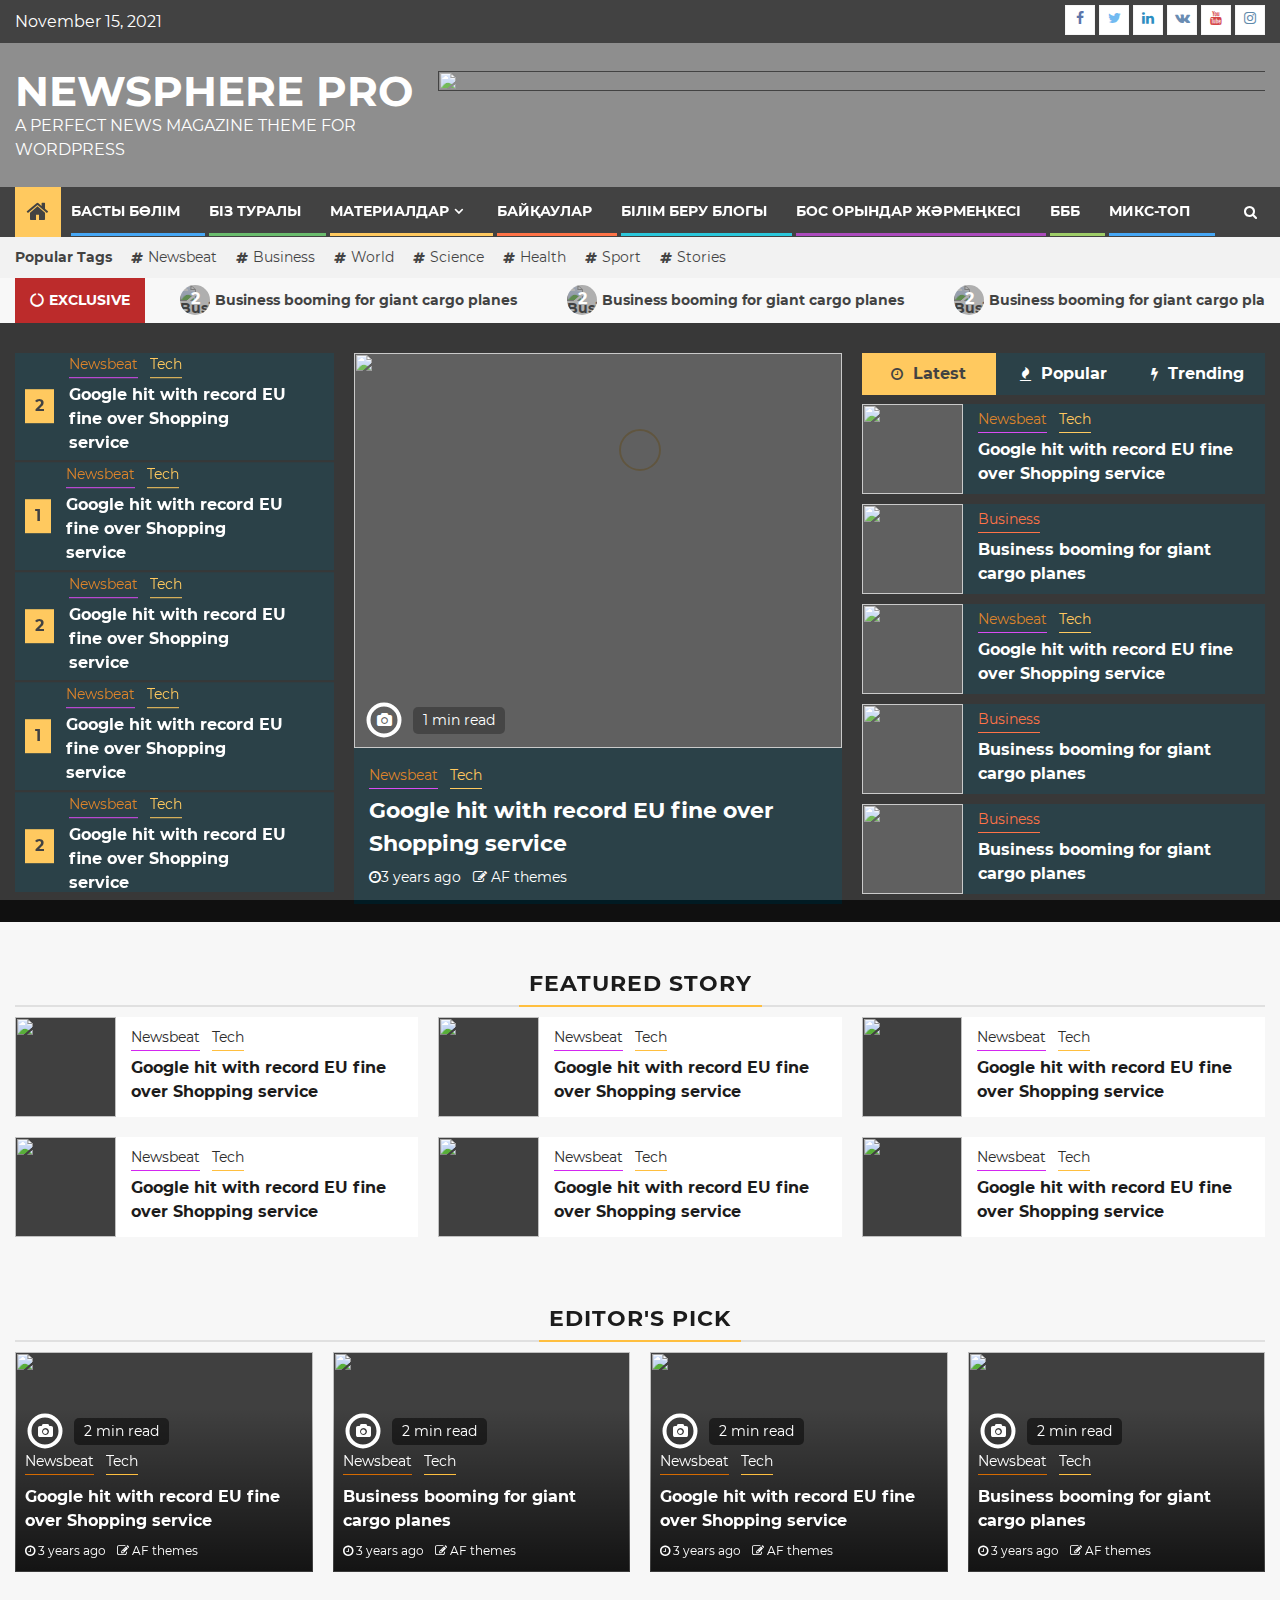
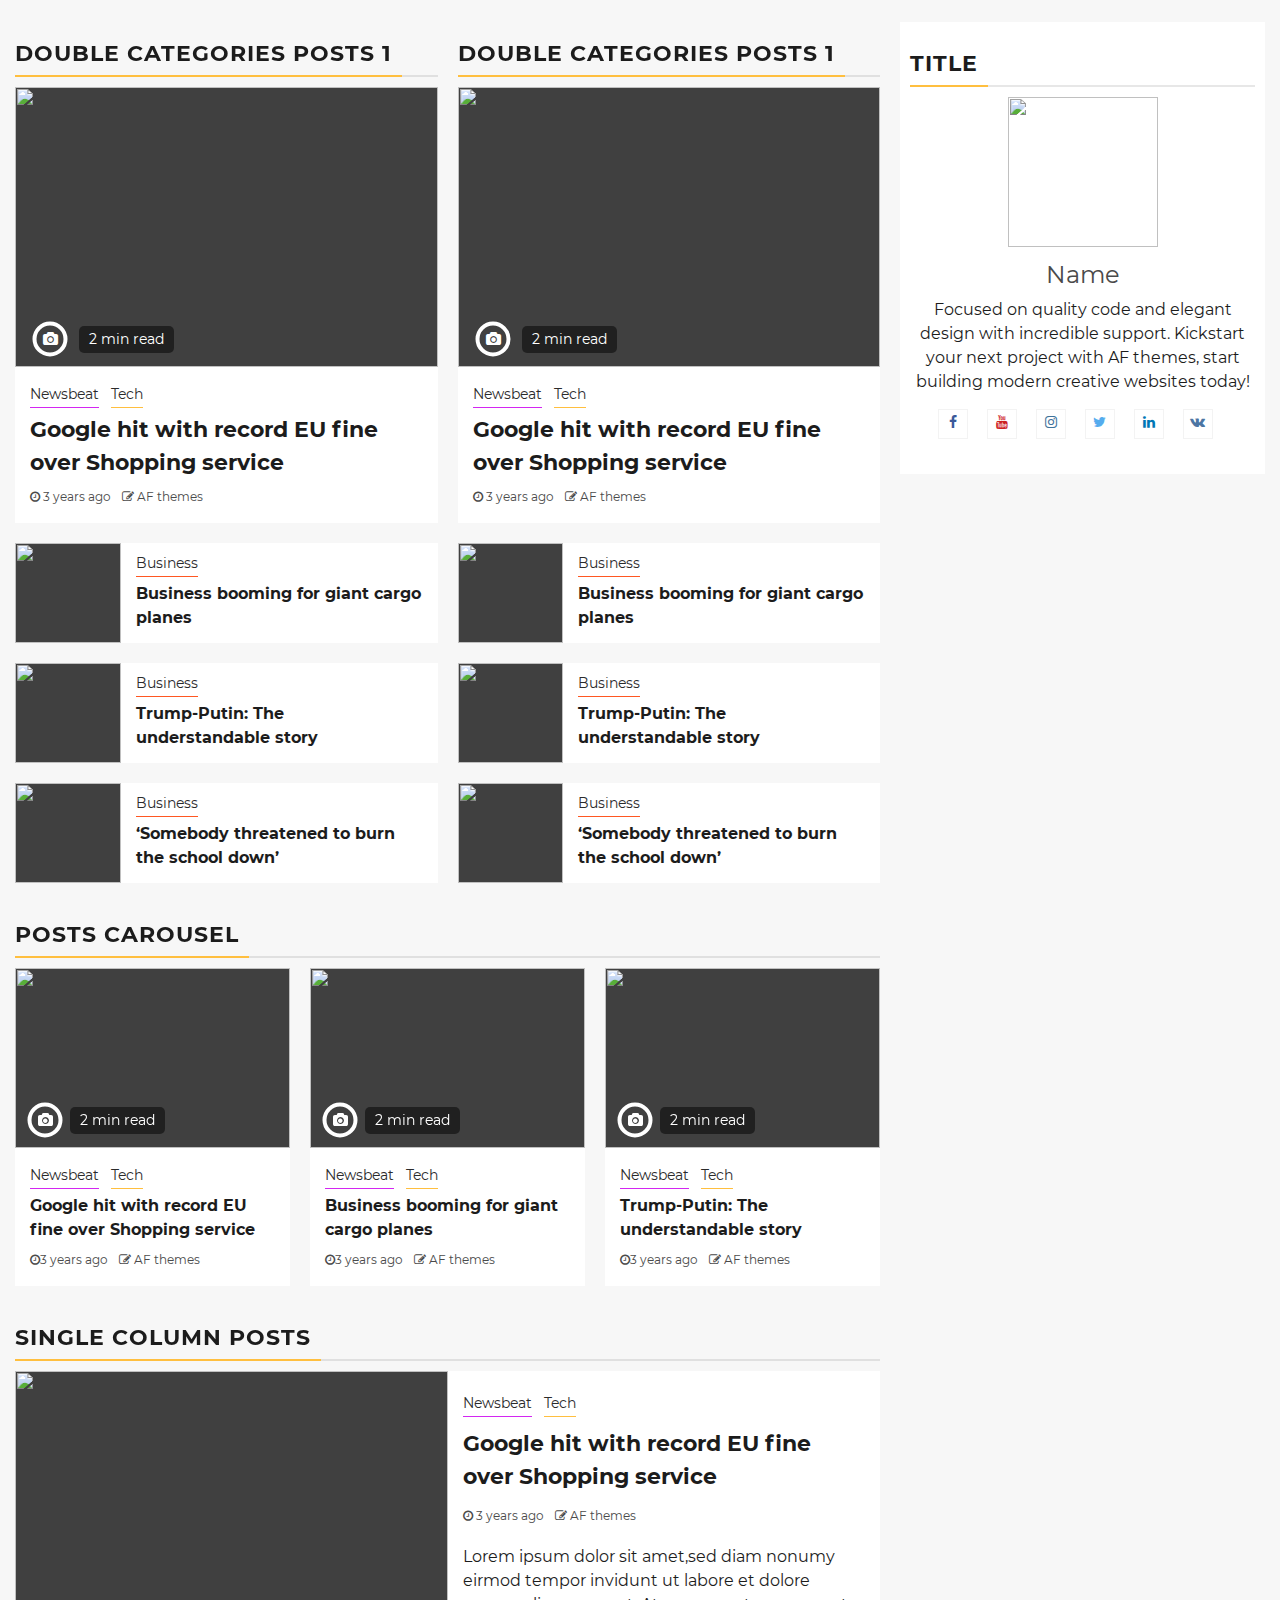
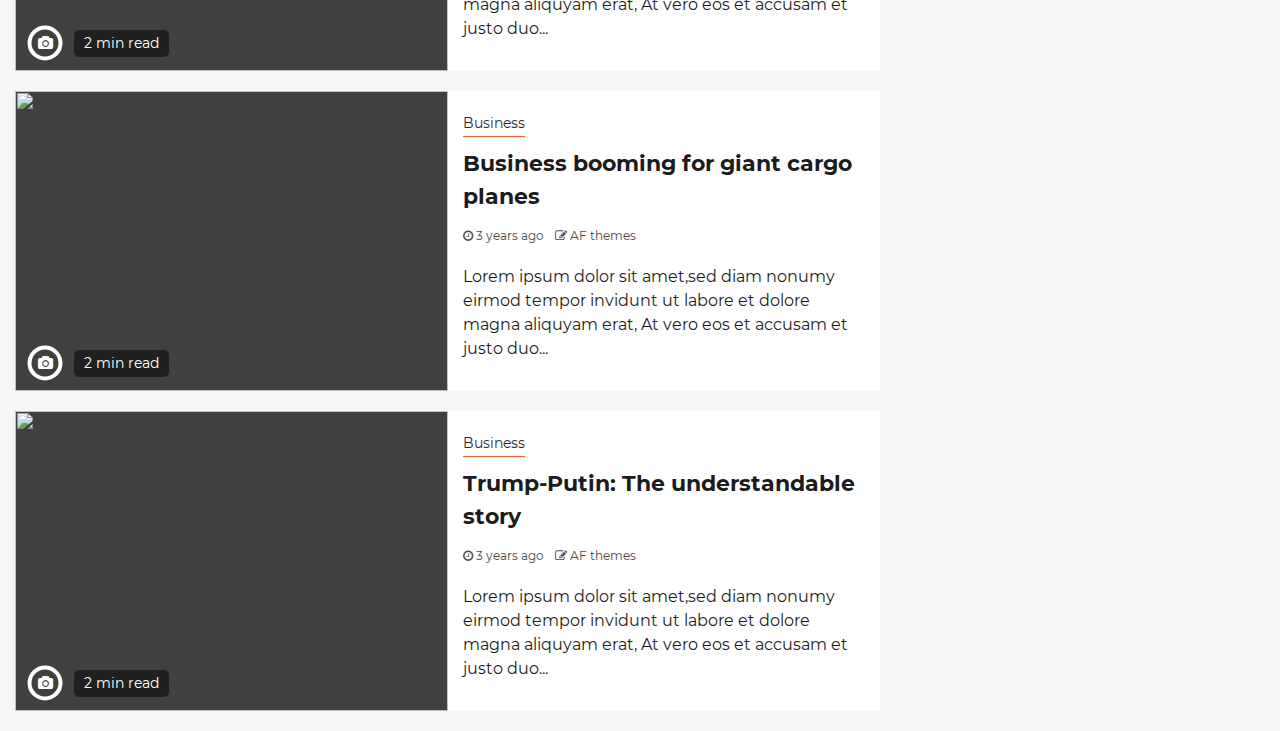
==== commit dac22664: "commit" ====
--- a/index.html
+++ b/index.html
@@ -27,7 +27,7 @@
 
 </head>
 
-<body class="aft-default-mode aft-light-mode">
+<body class="aft-default-mode aft-light-mode aft-sticky-sidebar">
 
   <div id="af-preloader">
     <div class="af-preloader-wrap">
@@ -123,7 +123,7 @@
                       <div class="menu main-menu menu-desktop show-menu-border">
                         <ul id="primary-menu" class="menu menu-desktop">
                           <li class="menu-item">
-                            <a href="https://demo.afthemes.com/newsphere-pro/" aria-current="page">Басты болім</a>
+                            <a href="https://demo.afthemes.com/newsphere-pro/" aria-current="page">Басты бөлім</a>
                           </li>
                           <li class="menu-item">
                             <a href="https://demo.afthemes.com/newsphere-pro/blog/">Бiз туралы</a>
@@ -687,6 +687,959 @@
       </div>
     </section>
 
+    <section class="aft-blocks">
+      <div class="container-wrapper">
+        <div class="af-main-banner-featured-posts featured-posts" dir="ltr">
+          <h4 class="header-after1"><span class="header-after category-color-1">Featured Story</span></h4>
+          <div class="section-wrapper">
+            <div class="af-double-column list-style af-container-row clearfix">
+              <div class="col-3 pad float-l " data-mh="af-feat-list">
+                <div class="read-single color-pad">
+                  <div class="read-img pos-rel col-4 float-l read-bg-img">
+                    <img width="150" height="150" src="https://demo.afthemes.com/newsphere-pro/wp-content/uploads/2018/07/StockSnap_U381E1SOZI-150x150.jpg" class="attachment-thumbnail size-thumbnail wp-post-image" alt="">
+                  </div>
+                  <div class="read-details col-75 float-l pad color-tp-pad">
+                    <div class="read-categories">
+                      <ul class="cat-links">
+                        <li class="meta-category">
+                          <a class="newsphere-categories category-color-4" href="https://demo.afthemes.com/newsphere-pro/blog/category/newsbeat/" alt="View all posts in Newsbeat"> 
+                            Newsbeat
+                          </a>
+                        </li>
+                        <li class="meta-category">
+                          <a class="newsphere-categories category-color-1" href="https://demo.afthemes.com/newsphere-pro/blog/category/tech/" alt="View all posts in Tech"> 
+                              Tech
+                          </a>
+                        </li>
+                      </ul>
+                    </div>
+                    <div class="read-title">
+                      <h4>
+                          <a href="https://demo.afthemes.com/newsphere-pro/blog/2018/07/18/google-hit-with-record-eu-fine-over-shopping-service/">Google hit with record EU fine over Shopping service</a>
+                      </h4>
+                    </div>
+                  </div>
+                </div>
+              </div>
+              <div class="col-3 pad float-l " data-mh="af-feat-list">
+                <div class="read-single color-pad">
+                  <div class="read-img pos-rel col-4 float-l read-bg-img">
+                    <img width="150" height="150" src="https://demo.afthemes.com/newsphere-pro/wp-content/uploads/2018/07/StockSnap_U381E1SOZI-150x150.jpg" class="attachment-thumbnail size-thumbnail wp-post-image" alt="">
+                  </div>
+                  <div class="read-details col-75 float-l pad color-tp-pad">
+                    <div class="read-categories">
+                      <ul class="cat-links">
+                        <li class="meta-category">
+                          <a class="newsphere-categories category-color-4" href="https://demo.afthemes.com/newsphere-pro/blog/category/newsbeat/" alt="View all posts in Newsbeat"> 
+                            Newsbeat
+                          </a>
+                        </li>
+                        <li class="meta-category">
+                          <a class="newsphere-categories category-color-1" href="https://demo.afthemes.com/newsphere-pro/blog/category/tech/" alt="View all posts in Tech"> 
+                              Tech
+                          </a>
+                        </li>
+                      </ul>
+                    </div>
+                    <div class="read-title">
+                      <h4>
+                          <a href="https://demo.afthemes.com/newsphere-pro/blog/2018/07/18/google-hit-with-record-eu-fine-over-shopping-service/">Google hit with record EU fine over Shopping service</a>
+                      </h4>
+                    </div>
+                  </div>
+                </div>
+              </div>
+              <div class="col-3 pad float-l " data-mh="af-feat-list">
+                <div class="read-single color-pad">
+                  <div class="read-img pos-rel col-4 float-l read-bg-img">
+                    <img width="150" height="150" src="https://demo.afthemes.com/newsphere-pro/wp-content/uploads/2018/07/StockSnap_U381E1SOZI-150x150.jpg" class="attachment-thumbnail size-thumbnail wp-post-image" alt="">
+                  </div>
+                  <div class="read-details col-75 float-l pad color-tp-pad">
+                    <div class="read-categories">
+                      <ul class="cat-links">
+                        <li class="meta-category">
+                          <a class="newsphere-categories category-color-4" href="https://demo.afthemes.com/newsphere-pro/blog/category/newsbeat/" alt="View all posts in Newsbeat"> 
+                            Newsbeat
+                          </a>
+                        </li>
+                        <li class="meta-category">
+                          <a class="newsphere-categories category-color-1" href="https://demo.afthemes.com/newsphere-pro/blog/category/tech/" alt="View all posts in Tech"> 
+                              Tech
+                          </a>
+                        </li>
+                      </ul>
+                    </div>
+                    <div class="read-title">
+                      <h4>
+                          <a href="https://demo.afthemes.com/newsphere-pro/blog/2018/07/18/google-hit-with-record-eu-fine-over-shopping-service/">Google hit with record EU fine over Shopping service</a>
+                      </h4>
+                    </div>
+                  </div>
+                </div>
+              </div>
+              <div class="col-3 pad float-l " data-mh="af-feat-list">
+                <div class="read-single color-pad">
+                  <div class="read-img pos-rel col-4 float-l read-bg-img">
+                    <img width="150" height="150" src="https://demo.afthemes.com/newsphere-pro/wp-content/uploads/2018/07/StockSnap_U381E1SOZI-150x150.jpg" class="attachment-thumbnail size-thumbnail wp-post-image" alt="">
+                  </div>
+                  <div class="read-details col-75 float-l pad color-tp-pad">
+                    <div class="read-categories">
+                      <ul class="cat-links">
+                        <li class="meta-category">
+                          <a class="newsphere-categories category-color-4" href="https://demo.afthemes.com/newsphere-pro/blog/category/newsbeat/" alt="View all posts in Newsbeat"> 
+                            Newsbeat
+                          </a>
+                        </li>
+                        <li class="meta-category">
+                          <a class="newsphere-categories category-color-1" href="https://demo.afthemes.com/newsphere-pro/blog/category/tech/" alt="View all posts in Tech"> 
+                              Tech
+                          </a>
+                        </li>
+                      </ul>
+                    </div>
+                    <div class="read-title">
+                      <h4>
+                          <a href="https://demo.afthemes.com/newsphere-pro/blog/2018/07/18/google-hit-with-record-eu-fine-over-shopping-service/">Google hit with record EU fine over Shopping service</a>
+                      </h4>
+                    </div>
+                  </div>
+                </div>
+              </div>
+              <div class="col-3 pad float-l " data-mh="af-feat-list">
+                <div class="read-single color-pad">
+                  <div class="read-img pos-rel col-4 float-l read-bg-img">
+                    <img width="150" height="150" src="https://demo.afthemes.com/newsphere-pro/wp-content/uploads/2018/07/StockSnap_U381E1SOZI-150x150.jpg" class="attachment-thumbnail size-thumbnail wp-post-image" alt="">
+                  </div>
+                  <div class="read-details col-75 float-l pad color-tp-pad">
+                    <div class="read-categories">
+                      <ul class="cat-links">
+                        <li class="meta-category">
+                          <a class="newsphere-categories category-color-4" href="https://demo.afthemes.com/newsphere-pro/blog/category/newsbeat/" alt="View all posts in Newsbeat"> 
+                            Newsbeat
+                          </a>
+                        </li>
+                        <li class="meta-category">
+                          <a class="newsphere-categories category-color-1" href="https://demo.afthemes.com/newsphere-pro/blog/category/tech/" alt="View all posts in Tech"> 
+                              Tech
+                          </a>
+                        </li>
+                      </ul>
+                    </div>
+                    <div class="read-title">
+                      <h4>
+                          <a href="https://demo.afthemes.com/newsphere-pro/blog/2018/07/18/google-hit-with-record-eu-fine-over-shopping-service/">Google hit with record EU fine over Shopping service</a>
+                      </h4>
+                    </div>
+                  </div>
+                </div>
+              </div>
+              <div class="col-3 pad float-l " data-mh="af-feat-list">
+                <div class="read-single color-pad">
+                  <div class="read-img pos-rel col-4 float-l read-bg-img">
+                    <img width="150" height="150" src="https://demo.afthemes.com/newsphere-pro/wp-content/uploads/2018/07/StockSnap_U381E1SOZI-150x150.jpg" class="attachment-thumbnail size-thumbnail wp-post-image" alt="">
+                  </div>
+                  <div class="read-details col-75 float-l pad color-tp-pad">
+                    <div class="read-categories">
+                      <ul class="cat-links">
+                        <li class="meta-category">
+                          <a class="newsphere-categories category-color-4" href="https://demo.afthemes.com/newsphere-pro/blog/category/newsbeat/" alt="View all posts in Newsbeat"> 
+                            Newsbeat
+                          </a>
+                        </li>
+                        <li class="meta-category">
+                          <a class="newsphere-categories category-color-1" href="https://demo.afthemes.com/newsphere-pro/blog/category/tech/" alt="View all posts in Tech"> 
+                              Tech
+                          </a>
+                        </li>
+                      </ul>
+                    </div>
+                    <div class="read-title">
+                      <h4>
+                          <a href="https://demo.afthemes.com/newsphere-pro/blog/2018/07/18/google-hit-with-record-eu-fine-over-shopping-service/">Google hit with record EU fine over Shopping service</a>
+                      </h4>
+                    </div>
+                  </div>
+                </div>
+              </div>
+            </div>
+          </div>
+        </div>
+      </div>
+    </section>
+
+    <section class="aft-blocks">
+      <div class="container-wrapper">
+        <div class="af-main-banner-featured-posts featured-posts" dir="ltr">
+          <h4 class="header-after1"><span class="header-after category-color-1">Editor's Pick </span></h4>
+          <div class="section-wrapper">
+            <div class="small-gird-style af-container-row clearfix">
+              <div class="col-4 pad float-l big-grid af-sec-post">
+                <div class="read-single pos-rel">
+                  <div class="read-img pos-rel read-bg-img">
+                    <img width="300" height="200" src="https://demo.afthemes.com/newsphere-pro/wp-content/uploads/2018/07/StockSnap_U381E1SOZI-300x200.jpg" class="attachment-medium size-medium wp-post-image" alt="" loading="lazy" srcset="https://demo.afthemes.com/newsphere-pro/wp-content/uploads/2018/07/StockSnap_U381E1SOZI-300x200.jpg 300w, https://demo.afthemes.com/newsphere-pro/wp-content/uploads/2018/07/StockSnap_U381E1SOZI-768x512.jpg 768w, https://demo.afthemes.com/newsphere-pro/wp-content/uploads/2018/07/StockSnap_U381E1SOZI-1024x683.jpg 1024w, https://demo.afthemes.com/newsphere-pro/wp-content/uploads/2018/07/StockSnap_U381E1SOZI.jpg 1500w" sizes="(max-width: 300px) 100vw, 300px">
+                    <a href="https://demo.afthemes.com/newsphere-pro/blog/2018/07/18/google-hit-with-record-eu-fine-over-shopping-service/"></a>
+                  </div>
+                  <div class="read-details">
+                    <span class="min-read-post-format">
+		  								<div class="af-post-format em-post-format"><i class="fa fa-camera"></i></div>                                        <span class="min-read">2 min read</span>
+                    </span>
+                    <div class="read-categories">
+                      <ul class="cat-links">
+                        <li class="meta-category">
+                          <a class="newsphere-categories category-color-4" href="https://demo.afthemes.com/newsphere-pro/blog/category/newsbeat/" alt="View all posts in Newsbeat"> 
+                              Newsbeat
+                          </a>
+                        </li>
+                        <li class="meta-category">
+                          <a class="newsphere-categories category-color-1" href="https://demo.afthemes.com/newsphere-pro/blog/category/tech/" alt="View all posts in Tech"> 
+                              Tech
+                          </a>
+                        </li>
+                      </ul>           
+                    </div>
+                    <div class="read-title">
+                      <h4>
+                          <a href="https://demo.afthemes.com/newsphere-pro/blog/2018/07/18/google-hit-with-record-eu-fine-over-shopping-service/">Google hit with record EU fine over Shopping service</a>
+                      </h4>
+                    </div>
+                    <div class="entry-meta">
+                      <span class="author-links">
+                        <span class="item-metadata posts-date">
+                          <i class="fa fa-clock-o"></i>
+                            3 years ago
+                        </span>
+                        <span class="item-metadata posts-author byline">
+                          <i class="fa fa-pencil-square-o"></i>
+                            <a href="https://demo.afthemes.com/newsphere-pro/blog/author/sup3rv1s0r/">
+                                AF themes            </a>
+                        </span>
+                      </span>
+                    </div>
+                  </div>
+                </div>
+              </div>
+              <div class="col-4 pad float-l big-grid af-sec-post">
+                <div class="read-single pos-rel">
+                  <div class="read-img pos-rel read-bg-img">
+                    <img width="300" height="200" src="https://demo.afthemes.com/newsphere-pro/wp-content/uploads/2018/07/StockSnap_NWAPXFUMDW-300x200.jpg" class="attachment-medium size-medium wp-post-image" alt="" loading="lazy" srcset="https://demo.afthemes.com/newsphere-pro/wp-content/uploads/2018/07/StockSnap_NWAPXFUMDW-300x200.jpg 300w, https://demo.afthemes.com/newsphere-pro/wp-content/uploads/2018/07/StockSnap_NWAPXFUMDW-768x512.jpg 768w, https://demo.afthemes.com/newsphere-pro/wp-content/uploads/2018/07/StockSnap_NWAPXFUMDW-1024x683.jpg 1024w, https://demo.afthemes.com/newsphere-pro/wp-content/uploads/2018/07/StockSnap_NWAPXFUMDW.jpg 1500w" sizes="(max-width: 300px) 100vw, 300px">
+                    <a href="https://demo.afthemes.com/newsphere-pro/blog/2018/07/18/google-hit-with-record-eu-fine-over-shopping-service/"></a>
+                  </div>
+                  <div class="read-details">
+                    <span class="min-read-post-format">
+		  								<div class="af-post-format em-post-format"><i class="fa fa-camera"></i></div>                                        <span class="min-read">2 min read</span>
+                    </span>
+                    <div class="read-categories">
+                      <ul class="cat-links">
+                        <li class="meta-category">
+                          <a class="newsphere-categories category-color-4" href="https://demo.afthemes.com/newsphere-pro/blog/category/newsbeat/" alt="View all posts in Newsbeat"> 
+                              Newsbeat
+                          </a>
+                        </li>
+                        <li class="meta-category">
+                          <a class="newsphere-categories category-color-1" href="https://demo.afthemes.com/newsphere-pro/blog/category/tech/" alt="View all posts in Tech"> 
+                              Tech
+                          </a>
+                        </li>
+                      </ul>           
+                    </div>
+                    <div class="read-title">
+                      <h4>
+                          <a href="https://demo.afthemes.com/newsphere-pro/blog/2018/07/18/google-hit-with-record-eu-fine-over-shopping-service/">Business booming for giant cargo planes</a>
+                      </h4>
+                    </div>
+                    <div class="entry-meta">
+                      <span class="author-links">
+                        <span class="item-metadata posts-date">
+                          <i class="fa fa-clock-o"></i>
+                            3 years ago
+                        </span>
+                        <span class="item-metadata posts-author byline">
+                          <i class="fa fa-pencil-square-o"></i>
+                            <a href="https://demo.afthemes.com/newsphere-pro/blog/author/sup3rv1s0r/">
+                                AF themes            </a>
+                        </span>
+                      </span>
+                    </div>
+                  </div>
+                </div>
+              </div>
+              <div class="col-4 pad float-l big-grid af-sec-post">
+                <div class="read-single pos-rel">
+                  <div class="read-img pos-rel read-bg-img">
+                    <img width="300" height="200" src="https://demo.afthemes.com/newsphere-pro/wp-content/uploads/2018/07/StockSnap_U381E1SOZI-300x200.jpg" class="attachment-medium size-medium wp-post-image" alt="" loading="lazy" srcset="https://demo.afthemes.com/newsphere-pro/wp-content/uploads/2018/07/StockSnap_U381E1SOZI-300x200.jpg 300w, https://demo.afthemes.com/newsphere-pro/wp-content/uploads/2018/07/StockSnap_U381E1SOZI-768x512.jpg 768w, https://demo.afthemes.com/newsphere-pro/wp-content/uploads/2018/07/StockSnap_U381E1SOZI-1024x683.jpg 1024w, https://demo.afthemes.com/newsphere-pro/wp-content/uploads/2018/07/StockSnap_U381E1SOZI.jpg 1500w" sizes="(max-width: 300px) 100vw, 300px">
+                    <a href="https://demo.afthemes.com/newsphere-pro/blog/2018/07/18/google-hit-with-record-eu-fine-over-shopping-service/"></a>
+                  </div>
+                  <div class="read-details">
+                    <span class="min-read-post-format">
+		  								<div class="af-post-format em-post-format"><i class="fa fa-camera"></i></div>                                        <span class="min-read">2 min read</span>
+                    </span>
+                    <div class="read-categories">
+                      <ul class="cat-links">
+                        <li class="meta-category">
+                          <a class="newsphere-categories category-color-4" href="https://demo.afthemes.com/newsphere-pro/blog/category/newsbeat/" alt="View all posts in Newsbeat"> 
+                              Newsbeat
+                          </a>
+                        </li>
+                        <li class="meta-category">
+                          <a class="newsphere-categories category-color-1" href="https://demo.afthemes.com/newsphere-pro/blog/category/tech/" alt="View all posts in Tech"> 
+                              Tech
+                          </a>
+                        </li>
+                      </ul>           
+                    </div>
+                    <div class="read-title">
+                      <h4>
+                          <a href="https://demo.afthemes.com/newsphere-pro/blog/2018/07/18/google-hit-with-record-eu-fine-over-shopping-service/">Google hit with record EU fine over Shopping service</a>
+                      </h4>
+                    </div>
+                    <div class="entry-meta">
+                      <span class="author-links">
+                        <span class="item-metadata posts-date">
+                          <i class="fa fa-clock-o"></i>
+                            3 years ago
+                        </span>
+                        <span class="item-metadata posts-author byline">
+                          <i class="fa fa-pencil-square-o"></i>
+                            <a href="https://demo.afthemes.com/newsphere-pro/blog/author/sup3rv1s0r/">
+                                AF themes            </a>
+                        </span>
+                      </span>
+                    </div>
+                  </div>
+                </div>
+              </div>
+              <div class="col-4 pad float-l big-grid af-sec-post">
+                <div class="read-single pos-rel">
+                  <div class="read-img pos-rel read-bg-img">
+                    <img width="300" height="200" src="https://demo.afthemes.com/newsphere-pro/wp-content/uploads/2018/07/StockSnap_NWAPXFUMDW-300x200.jpg" class="attachment-medium size-medium wp-post-image" alt="" loading="lazy" srcset="https://demo.afthemes.com/newsphere-pro/wp-content/uploads/2018/07/StockSnap_NWAPXFUMDW-300x200.jpg 300w, https://demo.afthemes.com/newsphere-pro/wp-content/uploads/2018/07/StockSnap_NWAPXFUMDW-768x512.jpg 768w, https://demo.afthemes.com/newsphere-pro/wp-content/uploads/2018/07/StockSnap_NWAPXFUMDW-1024x683.jpg 1024w, https://demo.afthemes.com/newsphere-pro/wp-content/uploads/2018/07/StockSnap_NWAPXFUMDW.jpg 1500w" sizes="(max-width: 300px) 100vw, 300px">
+                    <a href="https://demo.afthemes.com/newsphere-pro/blog/2018/07/18/google-hit-with-record-eu-fine-over-shopping-service/"></a>
+                  </div>
+                  <div class="read-details">
+                    <span class="min-read-post-format">
+		  								<div class="af-post-format em-post-format"><i class="fa fa-camera"></i></div>                                        <span class="min-read">2 min read</span>
+                    </span>
+                    <div class="read-categories">
+                      <ul class="cat-links">
+                        <li class="meta-category">
+                          <a class="newsphere-categories category-color-4" href="https://demo.afthemes.com/newsphere-pro/blog/category/newsbeat/" alt="View all posts in Newsbeat"> 
+                              Newsbeat
+                          </a>
+                        </li>
+                        <li class="meta-category">
+                          <a class="newsphere-categories category-color-1" href="https://demo.afthemes.com/newsphere-pro/blog/category/tech/" alt="View all posts in Tech"> 
+                              Tech
+                          </a>
+                        </li>
+                      </ul>           
+                    </div>
+                    <div class="read-title">
+                      <h4>
+                          <a href="https://demo.afthemes.com/newsphere-pro/blog/2018/07/18/google-hit-with-record-eu-fine-over-shopping-service/">Business booming for giant cargo planes</a>
+                      </h4>
+                    </div>
+                    <div class="entry-meta">
+                      <span class="author-links">
+                        <span class="item-metadata posts-date">
+                          <i class="fa fa-clock-o"></i>
+                            3 years ago
+                        </span>
+                        <span class="item-metadata posts-author byline">
+                          <i class="fa fa-pencil-square-o"></i>
+                            <a href="https://demo.afthemes.com/newsphere-pro/blog/author/sup3rv1s0r/">
+                                AF themes            </a>
+                        </span>
+                      </span>
+                    </div>
+                  </div>
+                </div>
+              </div>
+            </div>
+          </div>
+        </div>
+      </div>
+    </section>
+
+    <div id="content" class="container-wrapper">
+      <div id="primary" class="content-area">
+        <main id="main" class="site-main">
+          <div class="categorised-posts">
+            <div class="af-container-row clearfix">
+              <div class="col-2 float-l pad grid-plus-list af-sec-post">
+                <h4 class="widget-title header-after1"><span class="header-after">Double Categories Posts 1</span></h4>
+                <div class="af-container-row clearfix af-double-column list-style">
+                  <div class="col-1 float-l pad aft-spotlight-posts-1">
+                    <div class="read-single color-pad">
+                      <div class="read-img pos-rel col-4 float-l marg-15-lr read-bg-img">
+                        <img width="300" height="200" src="https://demo.afthemes.com/newsphere-pro/wp-content/uploads/2018/07/StockSnap_U381E1SOZI-300x200.jpg" class="attachment-medium size-medium wp-post-image" alt="" loading="lazy" srcset="https://demo.afthemes.com/newsphere-pro/wp-content/uploads/2018/07/StockSnap_U381E1SOZI-300x200.jpg 300w, https://demo.afthemes.com/newsphere-pro/wp-content/uploads/2018/07/StockSnap_U381E1SOZI-768x512.jpg 768w, https://demo.afthemes.com/newsphere-pro/wp-content/uploads/2018/07/StockSnap_U381E1SOZI-1024x683.jpg 1024w, https://demo.afthemes.com/newsphere-pro/wp-content/uploads/2018/07/StockSnap_U381E1SOZI.jpg 1500w" sizes="(max-width: 300px) 100vw, 300px">
+                        <span class="min-read-post-format">
+                          <div class="af-post-format em-post-format"><i class="fa fa-camera"></i></div>
+                          <span class="min-read">2 min read</span>
+                        </span>
+                      </div>
+                      <div class="read-details col-75 float-l pad color-tp-pad">
+                        <div class="read-categories">
+                          <ul class="cat-links">
+                            <li class="meta-category">
+                              <a class="newsphere-categories category-color-4" href="https://demo.afthemes.com/newsphere-pro/blog/category/newsbeat/" alt="View all posts in Newsbeat"> 
+                                  Newsbeat
+                              </a>
+                            </li>
+                            <li class="meta-category">
+                              <a class="newsphere-categories category-color-1" href="https://demo.afthemes.com/newsphere-pro/blog/category/tech/" alt="View all posts in Tech"> 
+                                  Tech
+                              </a>
+                            </li>
+                          </ul>
+                        </div>
+                        <div class="read-title">
+                          <h4>
+                            <a href="https://demo.afthemes.com/newsphere-pro/blog/2018/07/18/google-hit-with-record-eu-fine-over-shopping-service/">Google hit with record EU fine over Shopping service</a>
+                          </h4>
+                        </div>
+                        <div class="entry-meta">
+                          <span class="author-links">
+                            <span class="item-metadata posts-date">
+                              <i class="fa fa-clock-o"></i>
+                                  3 years ago
+                            </span>
+                            <span class="item-metadata posts-author byline">
+                              <i class="fa fa-pencil-square-o"></i>
+                                <a href="https://demo.afthemes.com/newsphere-pro/blog/author/sup3rv1s0r/">
+                                  AF themes
+                                </a>
+                            </span>
+                          </span>
+                        </div>
+                      </div>
+                    </div>
+                  </div>
+                  <div class="col-1 float-l pad">
+                    <div class="read-single color-pad">
+                      <div class="read-img pos-rel col-4 float-l marg-15-lr read-bg-img">
+                        <img width="150" height="150" src="https://demo.afthemes.com/newsphere-pro/wp-content/uploads/2018/07/StockSnap_NWAPXFUMDW-150x150.jpg" class="attachment-thumbnail size-thumbnail wp-post-image" alt="" loading="lazy">
+                      </div>
+                      <div class="read-details col-75 float-l pad color-tp-pad">
+                        <div class="read-categories">
+                          <ul class="cat-links">
+                            <li class="meta-category">
+                              <a class="newsphere-categories category-color-2" href="https://demo.afthemes.com/newsphere-pro/blog/category/business/" alt="View all posts in Business"> 
+                                  Business
+                              </a>
+                            </li>
+                          </ul>
+                        </div>
+                        <div class="read-title">
+                          <h4>
+                            <a href="https://demo.afthemes.com/newsphere-pro/blog/2018/07/18/business-booming-for-giant-cargo-planes/">Business booming for giant cargo planes</a>
+                          </h4>
+                        </div>
+                      </div>
+                    </div>
+                  </div>
+                  <div class="col-1 float-l pad">
+                    <div class="read-single color-pad">
+                      <div class="read-img pos-rel col-4 float-l marg-15-lr read-bg-img">
+                        <img width="150" height="150" src="https://demo.afthemes.com/newsphere-pro/wp-content/uploads/2018/07/StockSnap_W2QMUQHOGE-150x150.jpg" class="attachment-thumbnail size-thumbnail wp-post-image" alt="" loading="lazy">
+                      </div>
+                      <div class="read-details col-75 float-l pad color-tp-pad">
+                        <div class="read-categories">
+                          <ul class="cat-links">
+                            <li class="meta-category">
+                              <a class="newsphere-categories category-color-2" href="https://demo.afthemes.com/newsphere-pro/blog/category/business/" alt="View all posts in Business"> 
+                                  Business
+                              </a>
+                            </li>
+                          </ul>
+                        </div>
+                        <div class="read-title">
+                          <h4>
+                            <a href="https://demo.afthemes.com/newsphere-pro/blog/2018/07/18/business-booming-for-giant-cargo-planes/">Trump-Putin: The understandable story</a>
+                          </h4>
+                        </div>
+                      </div>
+                    </div>
+                  </div>
+                  <div class="col-1 float-l pad">
+                    <div class="read-single color-pad">
+                      <div class="read-img pos-rel col-4 float-l marg-15-lr read-bg-img">
+                        <img width="150" height="150" src="https://demo.afthemes.com/newsphere-pro/wp-content/uploads/2018/07/StockSnap_LPDQBLM2A0-150x150.jpg" class="attachment-thumbnail size-thumbnail wp-post-image" alt="" loading="lazy">
+                      </div>
+                      <div class="read-details col-75 float-l pad color-tp-pad">
+                        <div class="read-categories">
+                          <ul class="cat-links">
+                            <li class="meta-category">
+                              <a class="newsphere-categories category-color-2" href="https://demo.afthemes.com/newsphere-pro/blog/category/business/" alt="View all posts in Business"> 
+                                  Business
+                              </a>
+                            </li>
+                          </ul>
+                        </div>
+                        <div class="read-title">
+                          <h4>
+                            <a href="https://demo.afthemes.com/newsphere-pro/blog/2018/07/18/business-booming-for-giant-cargo-planes/">‘Somebody threatened to burn the school down’</a>
+                          </h4>
+                        </div>
+                      </div>
+                    </div>
+                  </div>
+                </div>
+              </div>
+              <div class="col-2 float-l pad grid-plus-list af-sec-post">
+                <h4 class="widget-title header-after1"><span class="header-after">Double Categories Posts 1</span></h4>
+                <div class="af-container-row clearfix af-double-column list-style">
+                  <div class="col-1 float-l pad aft-spotlight-posts-1">
+                    <div class="read-single color-pad">
+                      <div class="read-img pos-rel col-4 float-l marg-15-lr read-bg-img">
+                        <img width="300" height="200" src="https://demo.afthemes.com/newsphere-pro/wp-content/uploads/2018/07/StockSnap_U381E1SOZI-300x200.jpg" class="attachment-medium size-medium wp-post-image" alt="" loading="lazy" srcset="https://demo.afthemes.com/newsphere-pro/wp-content/uploads/2018/07/StockSnap_U381E1SOZI-300x200.jpg 300w, https://demo.afthemes.com/newsphere-pro/wp-content/uploads/2018/07/StockSnap_U381E1SOZI-768x512.jpg 768w, https://demo.afthemes.com/newsphere-pro/wp-content/uploads/2018/07/StockSnap_U381E1SOZI-1024x683.jpg 1024w, https://demo.afthemes.com/newsphere-pro/wp-content/uploads/2018/07/StockSnap_U381E1SOZI.jpg 1500w" sizes="(max-width: 300px) 100vw, 300px">
+                        <span class="min-read-post-format">
+                          <div class="af-post-format em-post-format"><i class="fa fa-camera"></i></div>
+                          <span class="min-read">2 min read</span>
+                        </span>
+                      </div>
+                      <div class="read-details col-75 float-l pad color-tp-pad">
+                        <div class="read-categories">
+                          <ul class="cat-links">
+                            <li class="meta-category">
+                              <a class="newsphere-categories category-color-4" href="https://demo.afthemes.com/newsphere-pro/blog/category/newsbeat/" alt="View all posts in Newsbeat"> 
+                                  Newsbeat
+                              </a>
+                            </li>
+                            <li class="meta-category">
+                              <a class="newsphere-categories category-color-1" href="https://demo.afthemes.com/newsphere-pro/blog/category/tech/" alt="View all posts in Tech"> 
+                                  Tech
+                              </a>
+                            </li>
+                          </ul>
+                        </div>
+                        <div class="read-title">
+                          <h4>
+                            <a href="https://demo.afthemes.com/newsphere-pro/blog/2018/07/18/google-hit-with-record-eu-fine-over-shopping-service/">Google hit with record EU fine over Shopping service</a>
+                          </h4>
+                        </div>
+                        <div class="entry-meta">
+                          <span class="author-links">
+                            <span class="item-metadata posts-date">
+                              <i class="fa fa-clock-o"></i>
+                                  3 years ago
+                            </span>
+                            <span class="item-metadata posts-author byline">
+                              <i class="fa fa-pencil-square-o"></i>
+                                <a href="https://demo.afthemes.com/newsphere-pro/blog/author/sup3rv1s0r/">
+                                  AF themes
+                                </a>
+                            </span>
+                          </span>
+                        </div>
+                      </div>
+                    </div>
+                  </div>
+                  <div class="col-1 float-l pad">
+                    <div class="read-single color-pad">
+                      <div class="read-img pos-rel col-4 float-l marg-15-lr read-bg-img">
+                        <img width="150" height="150" src="https://demo.afthemes.com/newsphere-pro/wp-content/uploads/2018/07/StockSnap_NWAPXFUMDW-150x150.jpg" class="attachment-thumbnail size-thumbnail wp-post-image" alt="" loading="lazy">
+                      </div>
+                      <div class="read-details col-75 float-l pad color-tp-pad">
+                        <div class="read-categories">
+                          <ul class="cat-links">
+                            <li class="meta-category">
+                              <a class="newsphere-categories category-color-2" href="https://demo.afthemes.com/newsphere-pro/blog/category/business/" alt="View all posts in Business"> 
+                                  Business
+                              </a>
+                            </li>
+                          </ul>
+                        </div>
+                        <div class="read-title">
+                          <h4>
+                            <a href="https://demo.afthemes.com/newsphere-pro/blog/2018/07/18/business-booming-for-giant-cargo-planes/">Business booming for giant cargo planes</a>
+                          </h4>
+                        </div>
+                      </div>
+                    </div>
+                  </div>
+                  <div class="col-1 float-l pad">
+                    <div class="read-single color-pad">
+                      <div class="read-img pos-rel col-4 float-l marg-15-lr read-bg-img">
+                        <img width="150" height="150" src="https://demo.afthemes.com/newsphere-pro/wp-content/uploads/2018/07/StockSnap_W2QMUQHOGE-150x150.jpg" class="attachment-thumbnail size-thumbnail wp-post-image" alt="" loading="lazy">
+                      </div>
+                      <div class="read-details col-75 float-l pad color-tp-pad">
+                        <div class="read-categories">
+                          <ul class="cat-links">
+                            <li class="meta-category">
+                              <a class="newsphere-categories category-color-2" href="https://demo.afthemes.com/newsphere-pro/blog/category/business/" alt="View all posts in Business"> 
+                                  Business
+                              </a>
+                            </li>
+                          </ul>
+                        </div>
+                        <div class="read-title">
+                          <h4>
+                            <a href="https://demo.afthemes.com/newsphere-pro/blog/2018/07/18/business-booming-for-giant-cargo-planes/">Trump-Putin: The understandable story</a>
+                          </h4>
+                        </div>
+                      </div>
+                    </div>
+                  </div>
+                  <div class="col-1 float-l pad">
+                    <div class="read-single color-pad">
+                      <div class="read-img pos-rel col-4 float-l marg-15-lr read-bg-img">
+                        <img width="150" height="150" src="https://demo.afthemes.com/newsphere-pro/wp-content/uploads/2018/07/StockSnap_LPDQBLM2A0-150x150.jpg" class="attachment-thumbnail size-thumbnail wp-post-image" alt="" loading="lazy">
+                      </div>
+                      <div class="read-details col-75 float-l pad color-tp-pad">
+                        <div class="read-categories">
+                          <ul class="cat-links">
+                            <li class="meta-category">
+                              <a class="newsphere-categories category-color-2" href="https://demo.afthemes.com/newsphere-pro/blog/category/business/" alt="View all posts in Business"> 
+                                  Business
+                              </a>
+                            </li>
+                          </ul>
+                        </div>
+                        <div class="read-title">
+                          <h4>
+                            <a href="https://demo.afthemes.com/newsphere-pro/blog/2018/07/18/business-booming-for-giant-cargo-planes/">‘Somebody threatened to burn the school down’</a>
+                          </h4>
+                        </div>
+                      </div>
+                    </div>
+                  </div>
+                </div>
+              </div>
+            </div>
+          </div>
+          <div class="carousel-posts">
+            <div class="em-title-subtitle-wrap">
+              <h4 class="widget-title header-after1">
+                <span class="header-after">Posts Carousel</span>
+              </h4>
+            </div>
+            <div class="posts-carousel af-widget-carousel swiper-container">
+              <div class="swiper-wrapper">
+                <div class="swiper-slide">
+                  <div class="read-single color-pad">
+                    <div class="read-img pos-rel read-bg-img">
+                      <img width="300" height="200" src="https://demo.afthemes.com/newsphere-pro/wp-content/uploads/2018/07/StockSnap_U381E1SOZI-300x200.jpg" class="attachment-medium size-medium wp-post-image" alt="" loading="lazy" srcset="https://demo.afthemes.com/newsphere-pro/wp-content/uploads/2018/07/StockSnap_U381E1SOZI-300x200.jpg 300w, https://demo.afthemes.com/newsphere-pro/wp-content/uploads/2018/07/StockSnap_U381E1SOZI-768x512.jpg 768w, https://demo.afthemes.com/newsphere-pro/wp-content/uploads/2018/07/StockSnap_U381E1SOZI-1024x683.jpg 1024w, https://demo.afthemes.com/newsphere-pro/wp-content/uploads/2018/07/StockSnap_U381E1SOZI.jpg 1500w" sizes="(max-width: 300px) 100vw, 300px">
+                      <span class="min-read-post-format">
+                        <div class="af-post-format em-post-format"><i class="fa fa-camera"></i></div><span class="min-read">2 min read</span>
+                      </span>
+                      <a href="https://demo.afthemes.com/newsphere-pro/blog/2018/07/18/google-hit-with-record-eu-fine-over-shopping-service/"></a>
+                    </div>
+                    <div class="read-details color-tp-pad no-color-pad">
+                      <div class="read-categories">
+                        <ul class="cat-links">
+                          <li class="meta-category">
+                            <a class="newsphere-categories category-color-4" href="https://demo.afthemes.com/newsphere-pro/blog/category/newsbeat/" alt="View all posts in Newsbeat"> 
+                              Newsbeat
+                            </a>
+                          </li>
+                          <li class="meta-category">
+                            <a class="newsphere-categories category-color-1" href="https://demo.afthemes.com/newsphere-pro/blog/category/tech/" alt="View all posts in Tech"> 
+                              Tech
+                            </a>
+                          </li>
+                        </ul>
+                      </div>
+                      <div class="read-title">
+                        <h4>
+                          <a href="https://demo.afthemes.com/newsphere-pro/blog/2018/07/18/google-hit-with-record-eu-fine-over-shopping-service/">Google hit with record EU fine over Shopping service</a>
+                        </h4>
+                      </div>
+                      <div class="entry-meta">
+                        <span class="author-links">
+                          <span class="item-metadata posts-date">
+                            <i class="fa fa-clock-o"></i>3 years ago
+                          </span>
+                          <span class="item-metadata posts-author byline">
+                            <i class="fa fa-pencil-square-o"></i>
+                              <a href="https://demo.afthemes.com/newsphere-pro/blog/author/sup3rv1s0r/">
+                                AF themes
+                              </a>
+                          </span>
+                        </span>
+                      </div>
+                    </div>
+                  </div>
+                </div>
+                <div class="swiper-slide">
+                  <div class="read-single color-pad">
+                    <div class="read-img pos-rel read-bg-img">
+                      <img width="300" height="200" src="https://demo.afthemes.com/newsphere-pro/wp-content/uploads/2018/07/StockSnap_NWAPXFUMDW-300x200.jpg" class="attachment-medium size-medium wp-post-image" alt="" loading="lazy" srcset="https://demo.afthemes.com/newsphere-pro/wp-content/uploads/2018/07/StockSnap_NWAPXFUMDW-300x200.jpg 300w, https://demo.afthemes.com/newsphere-pro/wp-content/uploads/2018/07/StockSnap_NWAPXFUMDW-768x512.jpg 768w, https://demo.afthemes.com/newsphere-pro/wp-content/uploads/2018/07/StockSnap_NWAPXFUMDW-1024x683.jpg 1024w, https://demo.afthemes.com/newsphere-pro/wp-content/uploads/2018/07/StockSnap_NWAPXFUMDW.jpg 1500w" sizes="(max-width: 300px) 100vw, 300px">
+                      <span class="min-read-post-format">
+                        <div class="af-post-format em-post-format"><i class="fa fa-camera"></i></div><span class="min-read">2 min read</span>
+                      </span>
+                      <a href="https://demo.afthemes.com/newsphere-pro/blog/2018/07/18/google-hit-with-record-eu-fine-over-shopping-service/"></a>
+                    </div>
+                    <div class="read-details color-tp-pad no-color-pad">
+                      <div class="read-categories">
+                        <ul class="cat-links">
+                          <li class="meta-category">
+                            <a class="newsphere-categories category-color-4" href="https://demo.afthemes.com/newsphere-pro/blog/category/newsbeat/" alt="View all posts in Newsbeat"> 
+                              Newsbeat
+                            </a>
+                          </li>
+                          <li class="meta-category">
+                            <a class="newsphere-categories category-color-1" href="https://demo.afthemes.com/newsphere-pro/blog/category/tech/" alt="View all posts in Tech"> 
+                              Tech
+                            </a>
+                          </li>
+                        </ul>
+                      </div>
+                      <div class="read-title">
+                        <h4>
+                          <a href="https://demo.afthemes.com/newsphere-pro/blog/2018/07/18/google-hit-with-record-eu-fine-over-shopping-service/">Business booming for giant cargo planes</a>
+                        </h4>
+                      </div>
+                      <div class="entry-meta">
+                        <span class="author-links">
+                          <span class="item-metadata posts-date">
+                            <i class="fa fa-clock-o"></i>3 years ago
+                          </span>
+                          <span class="item-metadata posts-author byline">
+                            <i class="fa fa-pencil-square-o"></i>
+                              <a href="https://demo.afthemes.com/newsphere-pro/blog/author/sup3rv1s0r/">
+                                AF themes
+                              </a>
+                          </span>
+                        </span>
+                      </div>
+                    </div>
+                  </div>
+                </div>
+                <div class="swiper-slide">
+                  <div class="read-single color-pad">
+                    <div class="read-img pos-rel read-bg-img">
+                      <img width="300" height="199" src="https://demo.afthemes.com/newsphere-pro/wp-content/uploads/2018/07/StockSnap_W2QMUQHOGE-300x199.jpg" class="attachment-medium size-medium wp-post-image" alt="" loading="lazy" srcset="https://demo.afthemes.com/newsphere-pro/wp-content/uploads/2018/07/StockSnap_W2QMUQHOGE-300x199.jpg 300w, https://demo.afthemes.com/newsphere-pro/wp-content/uploads/2018/07/StockSnap_W2QMUQHOGE-768x510.jpg 768w, https://demo.afthemes.com/newsphere-pro/wp-content/uploads/2018/07/StockSnap_W2QMUQHOGE-1024x680.jpg 1024w, https://demo.afthemes.com/newsphere-pro/wp-content/uploads/2018/07/StockSnap_W2QMUQHOGE.jpg 1500w" sizes="(max-width: 300px) 100vw, 300px">
+                      <span class="min-read-post-format">
+                        <div class="af-post-format em-post-format"><i class="fa fa-camera"></i></div><span class="min-read">2 min read</span>
+                      </span>
+                      <a href="https://demo.afthemes.com/newsphere-pro/blog/2018/07/18/google-hit-with-record-eu-fine-over-shopping-service/"></a>
+                    </div>
+                    <div class="read-details color-tp-pad no-color-pad">
+                      <div class="read-categories">
+                        <ul class="cat-links">
+                          <li class="meta-category">
+                            <a class="newsphere-categories category-color-4" href="https://demo.afthemes.com/newsphere-pro/blog/category/newsbeat/" alt="View all posts in Newsbeat"> 
+                              Newsbeat
+                            </a>
+                          </li>
+                          <li class="meta-category">
+                            <a class="newsphere-categories category-color-1" href="https://demo.afthemes.com/newsphere-pro/blog/category/tech/" alt="View all posts in Tech"> 
+                              Tech
+                            </a>
+                          </li>
+                        </ul>
+                      </div>
+                      <div class="read-title">
+                        <h4>
+                          <a href="https://demo.afthemes.com/newsphere-pro/blog/2018/07/18/google-hit-with-record-eu-fine-over-shopping-service/">Trump-Putin:  The understandable story</a>
+                        </h4>
+                      </div>
+                      <div class="entry-meta">
+                        <span class="author-links">
+                          <span class="item-metadata posts-date">
+                            <i class="fa fa-clock-o"></i>3 years ago
+                          </span>
+                          <span class="item-metadata posts-author byline">
+                            <i class="fa fa-pencil-square-o"></i>
+                              <a href="https://demo.afthemes.com/newsphere-pro/blog/author/sup3rv1s0r/">
+                                AF themes
+                              </a>
+                          </span>
+                        </span>
+                      </div>
+                    </div>
+                  </div>
+                </div>
+              </div>
+              <div class="swiper-button-next af-slider-btn"></div>
+              <div class="swiper-button-prev af-slider-btn"></div>
+            </div>
+          </div>
+          <div class="single-column-posts">
+            <div class="em-title-subtitle-wrap">
+              <h4 class="widget-title header-after1">
+                <span class="header-after">Single Column Posts</span>
+              </h4>
+            </div>
+            <div class="list-style clearfix">
+              <div class="read-single color-pad">
+                <div class="read-img pos-rel col-2 float-l read-bg-img af-sec-list-img">
+                  <img width="300" height="200" src="https://demo.afthemes.com/newsphere-pro/wp-content/uploads/2018/07/StockSnap_U381E1SOZI-300x200.jpg" class="attachment-medium size-medium wp-post-image" alt="" loading="lazy" srcset="https://demo.afthemes.com/newsphere-pro/wp-content/uploads/2018/07/StockSnap_U381E1SOZI-300x200.jpg 300w, https://demo.afthemes.com/newsphere-pro/wp-content/uploads/2018/07/StockSnap_U381E1SOZI-768x512.jpg 768w, https://demo.afthemes.com/newsphere-pro/wp-content/uploads/2018/07/StockSnap_U381E1SOZI-1024x683.jpg 1024w, https://demo.afthemes.com/newsphere-pro/wp-content/uploads/2018/07/StockSnap_U381E1SOZI.jpg 1500w" sizes="(max-width: 300px) 100vw, 300px">
+                  <span class="min-read-post-format">
+                    <div class="af-post-format em-post-format"><i class="fa fa-camera"></i></div>
+                    <span class="min-read">2 min read</span>
+                  </span>
+                </div>
+                <div class="read-details col-2 float-l pad af-sec-list-txt color-tp-pad">
+                  <div class="read-categories">
+                    <ul class="cat-links">
+                      <li class="meta-category">
+                        <a class="newsphere-categories category-color-4" href="https://demo.afthemes.com/newsphere-pro/blog/category/newsbeat/" alt="View all posts in Newsbeat"> 
+                          Newsbeat
+                        </a>
+                      </li>
+                      <li class="meta-category">
+                        <a class="newsphere-categories category-color-1" href="https://demo.afthemes.com/newsphere-pro/blog/category/tech/" alt="View all posts in Tech"> 
+                          Tech
+                        </a>
+                      </li>
+                    </ul>
+                  </div>
+                  <div class="read-title">
+                    <h4>
+                      <a href="https://demo.afthemes.com/newsphere-pro/blog/2018/07/18/google-hit-with-record-eu-fine-over-shopping-service/">Google hit with record EU fine over Shopping service</a>
+                    </h4>
+                  </div>
+                  <div class="entry-meta">
+                    <span class="author-links">
+                      <span class="item-metadata posts-date">
+                        <i class="fa fa-clock-o"></i>
+                          3 years ago
+                      </span>
+                      <span class="item-metadata posts-author byline">
+                        <i class="fa fa-pencil-square-o"></i>
+                          <a href="https://demo.afthemes.com/newsphere-pro/blog/author/sup3rv1s0r/">
+                            AF themes
+                          </a>
+                      </span>
+                    </span>
+                  </div>
+                  <div class="read-descprition full-item-discription">
+                    <div class="post-description">
+                      <p>Lorem ipsum dolor sit amet,sed diam nonumy eirmod tempor invidunt ut labore et dolore magna aliquyam erat, At vero eos et accusam et justo duo...</p>
+                    </div>
+                  </div>
+                </div>
+              </div>
+              <div class="read-single color-pad">
+                <div class="read-img pos-rel col-2 float-l read-bg-img af-sec-list-img">
+                  <img width="300" height="200" src="https://demo.afthemes.com/newsphere-pro/wp-content/uploads/2018/07/StockSnap_NWAPXFUMDW-300x200.jpg" class="attachment-medium size-medium wp-post-image" alt="" loading="lazy" srcset="https://demo.afthemes.com/newsphere-pro/wp-content/uploads/2018/07/StockSnap_NWAPXFUMDW-300x200.jpg 300w, https://demo.afthemes.com/newsphere-pro/wp-content/uploads/2018/07/StockSnap_NWAPXFUMDW-768x512.jpg 768w, https://demo.afthemes.com/newsphere-pro/wp-content/uploads/2018/07/StockSnap_NWAPXFUMDW-1024x683.jpg 1024w, https://demo.afthemes.com/newsphere-pro/wp-content/uploads/2018/07/StockSnap_NWAPXFUMDW.jpg 1500w" sizes="(max-width: 300px) 100vw, 300px">
+                  <span class="min-read-post-format">
+                    <div class="af-post-format em-post-format"><i class="fa fa-camera"></i></div>
+                    <span class="min-read">2 min read</span>
+                  </span>
+                </div>
+                <div class="read-details col-2 float-l pad af-sec-list-txt color-tp-pad">
+                  <div class="read-categories">
+                    <ul class="cat-links">
+                      <li class="meta-category">
+                        <a class="newsphere-categories category-color-2" href="https://demo.afthemes.com/newsphere-pro/blog/category/business/" alt="View all posts in Business"> 
+                            Business
+                        </a>
+                      </li>
+                    </ul>
+                  </div>
+                  <div class="read-title">
+                    <h4>
+                      <a href="https://demo.afthemes.com/newsphere-pro/blog/2018/07/18/google-hit-with-record-eu-fine-over-shopping-service/">Business booming for giant cargo planes</a>
+                    </h4>
+                  </div>
+                  <div class="entry-meta">
+                    <span class="author-links">
+                      <span class="item-metadata posts-date">
+                        <i class="fa fa-clock-o"></i>
+                          3 years ago
+                      </span>
+                      <span class="item-metadata posts-author byline">
+                        <i class="fa fa-pencil-square-o"></i>
+                          <a href="https://demo.afthemes.com/newsphere-pro/blog/author/sup3rv1s0r/">
+                            AF themes
+                          </a>
+                      </span>
+                    </span>
+                  </div>
+                  <div class="read-descprition full-item-discription">
+                    <div class="post-description">
+                      <p>Lorem ipsum dolor sit amet,sed diam nonumy eirmod tempor invidunt ut labore et dolore magna aliquyam erat, At vero eos et accusam et justo duo...</p>
+                    </div>
+                  </div>
+                </div>
+              </div>
+              <div class="read-single color-pad">
+                <div class="read-img pos-rel col-2 float-l read-bg-img af-sec-list-img">
+                  <img width="300" height="199" src="https://demo.afthemes.com/newsphere-pro/wp-content/uploads/2018/07/StockSnap_W2QMUQHOGE-300x199.jpg" class="attachment-medium size-medium wp-post-image" alt="" loading="lazy" srcset="https://demo.afthemes.com/newsphere-pro/wp-content/uploads/2018/07/StockSnap_W2QMUQHOGE-300x199.jpg 300w, https://demo.afthemes.com/newsphere-pro/wp-content/uploads/2018/07/StockSnap_W2QMUQHOGE-768x510.jpg 768w, https://demo.afthemes.com/newsphere-pro/wp-content/uploads/2018/07/StockSnap_W2QMUQHOGE-1024x680.jpg 1024w, https://demo.afthemes.com/newsphere-pro/wp-content/uploads/2018/07/StockSnap_W2QMUQHOGE.jpg 1500w" sizes="(max-width: 300px) 100vw, 300px">
+                  <span class="min-read-post-format">
+                    <div class="af-post-format em-post-format"><i class="fa fa-camera"></i></div>
+                    <span class="min-read">2 min read</span>
+                  </span>
+                </div>
+                <div class="read-details col-2 float-l pad af-sec-list-txt color-tp-pad">
+                  <div class="read-categories">
+                    <ul class="cat-links">
+                      <li class="meta-category">
+                        <a class="newsphere-categories category-color-2" href="https://demo.afthemes.com/newsphere-pro/blog/category/business/" alt="View all posts in Business"> 
+                            Business
+                        </a>
+                      </li>
+                    </ul>
+                  </div>
+                  <div class="read-title">
+                    <h4>
+                      <a href="https://demo.afthemes.com/newsphere-pro/blog/2018/07/18/google-hit-with-record-eu-fine-over-shopping-service/">Trump-Putin: The understandable story</a>
+                    </h4>
+                  </div>
+                  <div class="entry-meta">
+                    <span class="author-links">
+                      <span class="item-metadata posts-date">
+                        <i class="fa fa-clock-o"></i>
+                          3 years ago
+                      </span>
+                      <span class="item-metadata posts-author byline">
+                        <i class="fa fa-pencil-square-o"></i>
+                          <a href="https://demo.afthemes.com/newsphere-pro/blog/author/sup3rv1s0r/">
+                            AF themes
+                          </a>
+                      </span>
+                    </span>
+                  </div>
+                  <div class="read-descprition full-item-discription">
+                    <div class="post-description">
+                      <p>Lorem ipsum dolor sit amet,sed diam nonumy eirmod tempor invidunt ut labore et dolore magna aliquyam erat, At vero eos et accusam et justo duo...</p>
+                    </div>
+                  </div>
+                </div>
+              </div>
+            </div>
+          </div>
+        </main>
+      </div>
+      <div id="secondary" class="sidebar-area sidebar-sticky-top">
+        <div class="theiaStickySidebar">
+          <aside class="widget-area color-pad">
+            <div id="newsphere_author_info-3" class="widget newsphere-widget newsphere_author_info_widget">
+              <section class="products">
+                <div class="container-wrapper">
+                  <div class="section-head">
+                    <h4 class="widget-title section-title">
+                      <span class="header-after">Title</span>
+                    </h4>
+                  </div>
+                  <div class="posts-author-wrapper">
+                    <figure class="read-img pos-rel read-bg-img af-author-img data-bg data-bg-hover">
+                      <img width="150" height="150" src="https://demo.afthemes.com/newsphere-pro/wp-content/uploads/2018/08/af-themes-main-dark-1-150x150.png" class="attachment-thumbnail size-thumbnail" alt="" loading="lazy">
+                    </figure>
+                    <div class="af-author-details">
+                      <h4 class="af-author-display-name">Name</h4>
+                      <p class="af-author-display-name">Focused on quality code and elegant design with incredible support. Kickstart your next project with AF themes, start building modern creative websites today!</p>
+                      <div class="social-navigation aft-small-social-menu">
+                        <ul>
+                          <li><a href="https://facebook.com/afthemes" target="_blank"></a></li>
+                          <li><a href="https://youtube.com/afthemes" target="_blank"></a></li>
+                          <li><a href="https://instagram.com/wpafthemes" target="_blank"></a></li>
+                          <li><a href="https://twitter.com/afthemes" target="_blank"></a></li>
+                          <li><a href="https://linkedin.com/afthemes" target="_blank"></a></li>
+                          <li><a href="https://vk.com/afthemes" target="_blank"></a></li>
+                        </ul>
+                      </div>
+                    </div>
+                  </div>
+                </div>
+              </section>
+            </div>
+          </aside>
+        </div>
+      </div>
+    </div>
+
   </div>
 
 
--- a/css/style.css
+++ b/css/style.css
@@ -723,8 +723,7 @@
     flex-wrap: wrap;
     align-items: flex-start;
 }
-@media only screen and (min-width: 991px){
-
+@media only screen and (min-width: 991px) {
     body.aft-sticky-sidebar #secondary.sidebar-sticky-bottom {
         position: sticky;
         bottom: 0;
--- a/css/main.css
+++ b/css/main.css
@@ -6,7 +6,7 @@
   --white: #ffffff;
 	--regular-text: 16px;
 	--lineheight: 1.65;
-	--userfont: Roboto, sans-serif;
+	--userfont: Montserrat, sans-serif;
 	--systemfont: -apple-system, BlinkMacSystemFont, Arial, sans-serif;
 }
 
@@ -22,6 +22,9 @@
 @font-face { src: url("../fonts/rubik-medium.woff2") format("woff2"); font-family: "Rubik"; font-weight: 500; font-style: normal; }
 @font-face { src: url("../fonts/rubik-bold.woff2") format("woff2"); font-family: "Rubik"; font-weight: 700; font-style: normal; }
 
+@font-face { src: url("../fonts/montserrat-regular.woff2") format("woff2"); font-family: "Montserrat"; font-weight: 400; font-style: normal; }
+@font-face { src: url("../fonts/montserrat-medium.woff2") format("woff2"); font-family: "Montserrat"; font-weight: 500; font-style: normal; }
+@font-face { src: url("../fonts/montserrat-bold.woff2") format("woff2"); font-family: "Montserrat"; font-weight: 700; font-style: normal; }
 /* GENERAL CSS SETTINGS */
 
 ::placeholder { color: #666; }
@@ -51,386 +54,299 @@
 }
 
 body.aft-default-mode blockquote:before,
-        body.aft-default-mode.single-post:not(.aft-single-full-header) .entry-header span.min-read-post-format .af-post-format i,
-        body.aft-default-mode .main-navigation ul.children li a, 
-        body.aft-default-mode .main-navigation ul .sub-menu li a,
-        body.aft-default-mode .read-details .entry-meta span a,
-        body.aft-default-mode .read-details .entry-meta span,
-        body.aft-default-mode h4.af-author-display-name,
-        body.aft-default-mode #wp-calendar caption,
-        body.aft-default-mode ul.trail-items li a,
-        body.aft-default-mode {
-        color: #4a4a4a;
-        }
-
-        body.aft-default-mode.single-post:not(.aft-single-full-header) .entry-header span.min-read-post-format .af-post-format i:after{
-        border-color: #4a4a4a;
-        }
-
-          
-
-    
-        body.aft-default-mode .inner-suscribe input[type=submit],
-        body.aft-default-mode button:not(.offcanvas-nav):not(.toggle-menu),
-        body.aft-default-mode input[type="button"],
-        body.aft-default-mode input[type="reset"],
-        body.aft-default-mode input[type="submit"],
-        body.aft-default-mode #scroll-up,
-        body.aft-default-mode .trending-posts-vertical .trending-no,
-        body.aft-default-mode .aft-trending-latest-popular .nav-tabs>li>a:focus-within,
-        body.aft-default-mode .aft-main-banner-section .aft-trending-latest-popular .nav-tabs>li a.active,
-        body.aft-default-mode .aft-main-banner-section .aft-trending-latest-popular .nav-tabs>li a:hover,
-        body.aft-default-mode .aft-main-banner-wrapper span.trending-no,
-        body.aft-default-mode .read-img .min-read-post-comment,
-        body.aft-default-mode .aft-home-icon {
-        background-color: #ffbf3f;
-        }
-
-        body.aft-default-mode .read-img .min-read-post-comment:after{
-        border-top-color: #ffbf3f;
-        }
-        
-        
-        bodybody.aft-default-mode  .sticky .read-title h4 a:before {
-        color: #ffbf3f;
-        }
-
-
-        body.aft-default-mode .newsphere_tabbed_posts_widget .nav-tabs > li > a:hover,
-        body.aft-default-mode .newsphere_tabbed_posts_widget .nav-tabs > li > a,
-        body.aft-default-mode .related-title,
-        body.aft-default-mode .widget-title span, body.aft-default-mode .header-after1 span{
-        border-bottom-color: #ffbf3f;
-        }
-
-        body.aft-default-mode .af-sp-wave:before, body.aft-default-mode .af-sp-wave:after ,
-        body.aft-default-mode .af-video-slider .swiper-slide.selected{
-        border-color: #ffbf3f;
-        }
-      
-
-            body.aft-default-mode button:not(.offcanvas-nav):not(.toggle-menu),
-        body.aft-default-mode input[type="button"],
-        body.aft-default-mode input[type="reset"],
-        body.aft-default-mode input[type="submit"],
-        body.aft-default-mode .inner-suscribe input[type=submit],
-        body.aft-default-mode #scroll-up,
-        body.aft-default-mode .aft-main-banner-section .aft-trending-latest-popular .nav-tabs>li>a.active:hover, 
-        body.aft-default-mode .aft-main-banner-section .aft-trending-latest-popular .nav-tabs>li>a:hover, 
-        body.aft-default-mode .aft-main-banner-section .aft-trending-latest-popular .nav-tabs>li>a.active,
-        body.aft-default-mode .read-img .min-read-post-comment a,
-        body.aft-default-mode .aft-home-icon a,
-        body.aft-default-mode .aft-main-banner-wrapper span.trending-no,
-        body.aft-default-mode .trending-posts-vertical .trending-no{
-        color: #1c1c1c;
-        }
-    
-            body.aft-default-mode .header-style1:not(.header-layout-2) .top-header {
-        background-color: #1c1c1c;
-        }
-      
-            body.aft-default-mode .header-style1:not(.header-layout-2) .top-header .date-bar-left{
-        color: #ffffff;
-        }
-        body.aft-default-mode .header-style1:not(.header-layout-2) .top-header .offcanvas-menu span{
-        background-color: #ffffff;
-        }
-        body.aft-default-mode .header-style1:not(.header-layout-2) .top-header .offcanvas:hover .offcanvas-menu span.mbtn-bot,
-        body.aft-default-mode .header-style1:not(.header-layout-2) .top-header .offcanvas:hover .offcanvas-menu span.mbtn-top,
-        body.aft-default-mode .header-style1:not(.header-layout-2) .top-header .offcanvas-menu span.mbtn-top ,
-        body.aft-default-mode .header-style1:not(.header-layout-2) .top-header .offcanvas-menu span.mbtn-bot{
-        border-color: #ffffff;
-        }
-      
-
-            body.aft-default-mode .widget_text a,
-        body.aft-default-mode footer .widget_text a,
-        body.aft-default-mode #sidr .widget_text a,
-        body.aft-default-mode .author-links a,
-        body.aft-default-mode .entry-content > [class*="wp-block-"] a:not(.has-text-color),
-        body.aft-default-mode .entry-content > ul a,
-        body.aft-default-mode .entry-content > ol a,
-        body.aft-default-mode .entry-content > p a {
-        color: #1e70cd;
-        }
-       
-
-            body.aft-default-mode .main-navigation ul li a,
-        body.aft-default-mode .search-icon:visited, 
-        body.aft-default-mode .search-icon:hover, 
-        body.aft-default-mode .search-icon:focus, 
-        body.aft-default-mode .search-icon:active,
-        body.aft-default-mode .search-icon{ 
-        color: #ffffff;
-        }
-        body.aft-default-mode .ham:before, 
-        body.aft-default-mode .ham:after,
-        body.aft-default-mode .ham{
-        background-color: #ffffff;
-        }
-
-        
-        
-
-            body.aft-default-mode .bottom-bar {
-        background-color: #1c1c1c;
-        }
-         
-
-
-            body.aft-default-mode .main-navigation .menu-description {
-        background-color: #ffbf3f;
-        }
-        body.aft-default-mode .main-navigation .menu-description:after{
-        border-top-color: #ffbf3f;
-        }
-     
-    
-            body.aft-default-mode .main-navigation .menu-description {
-        color: #1c1c1c;
-
-        }
-
-        
-
-            body.aft-default-mode.single-post.aft-single-full-header header.entry-header.pos-rel.aft-no-featured-image ,
-        body.aft-default-mode .aft-blocks.banner-carousel-1-wrap {
-        background-color: #1c1c1c;
-
-        }
-
-    
-
-
-            
-        body.aft-default-mode .aft-main-banner-section .aft-trending-latest-popular .nav-tabs li,
-        body.aft-default-mode.aft-dark-mode .aft-main-banner-section .read-single.color-pad,
-        body.aft-default-mode .aft-main-banner-section .read-single.color-pad {
-        background-color: #011b23;
-        }
-
-        body.aft-default-mode.aft-transparent-main-banner-box .aft-main-banner-section .aft-trending-latest-popular li.af-double-column.list-style:before,
-        body.aft-default-mode.aft-transparent-main-banner-box .aft-main-banner-section .read-single.color-pad:before {
-            background-color: #011b23;
-        }
-
-    
-            
-
-        body.aft-default-mode .aft-main-banner-section .aft-trending-latest-popular .nav-tabs>li>a,
-        body.aft-default-mode.aft-dark-mode .aft-main-banner-section .color-pad,
-        body.aft-default-mode.aft-dark-mode .aft-main-banner-section .color-pad .entry-meta span a,
-        body.aft-default-mode.aft-dark-mode .aft-main-banner-section .color-pad .entry-meta span,
-        body.aft-default-mode.aft-dark-mode .aft-main-banner-section .color-pad .read-title h4 a,
-        body.aft-default-mode .aft-main-banner-section .color-pad,
-        body.aft-default-mode .aft-main-banner-section .color-pad .entry-meta span a,
-        body.aft-default-mode .aft-main-banner-section .color-pad .entry-meta span,
-        body.aft-default-mode .aft-main-banner-section .color-pad .read-title h4 a{
-
-        color: #ffffff;
-
-        }
-
-    
-            body.aft-default-mode .page-title,
-        body.aft-default-mode .newsphere_tabbed_posts_widget .nav-tabs > li > a,
-        body.aft-default-mode h1.entry-title,
-        body.aft-default-mode .widget-title,body.aft-default-mode  .header-after1 {
-        color: #1c1c1c;
-        }
-    
-            body.aft-default-mode .read-title h4 a {
-        color: #3a3a3a;
-        }
-    
-            body.aft-default-mode.single-post.aft-single-full-header .entry-header .read-details, body.aft-default-mode.single-post.aft-single-full-header .entry-header .entry-meta span a, body.aft-default-mode.single-post.aft-single-full-header .entry-header .entry-meta span, body.aft-default-mode.single-post.aft-single-full-header .entry-header .read-details .entry-title,
-        body.aft-default-mode.single-post.aft-single-full-header .entry-header .cat-links li a, body.aft-default-mode.single-post.aft-single-full-header .entry-header .entry-meta span a, body.aft-default-mode.single-post.aft-single-full-header .entry-header .entry-meta span, body.aft-default-mode.single-post.aft-single-full-header .entry-header .read-details .entry-title,
-        body.aft-default-mode .af-main-banner-image-active .main-banner-widget-section .header-after1 span,
-        body.aft-default-mode .site-footer .color-pad .big-grid .read-title h4 a ,
-        body.aft-default-mode .big-grid .read-details .entry-meta span, 
-        body.aft-default-mode .big-grid .read-details .entry-meta span a, 
-        body.aft-default-mode .big-grid .read-title h4 a {
-        color: #ffffff;
-        }
-    
-            body.aft-default-mode.single-post.aft-single-full-header .entry-header span.min-read-post-format .af-post-format i,
-        body.aft-default-mode .af-bg-play i,
-        body.aft-default-mode .af-post-format i {
-        color: #ffffff;
-        }
-        body.aft-default-mode.single-post.aft-single-full-header .entry-header span.min-read-post-format .af-post-format i:after,
-        body.aft-default-mode .af-bg-play i:after,
-        body.aft-default-mode .af-post-format i:after{
-        border-color: #ffffff;
-        }
-    
-            body.aft-default-mode blockquote:before,
-        body.aft-default-mode .sidr, 
-        body.aft-default-mode #comments.comments-area, 
-        body.aft-default-mode .read-single .color-pad, 
-        body.aft-default-mode.single-content-mode-boxed article.af-single-article, 
-        body.aft-default-mode #secondary .widget-area.color-pad .widget, 
-        body.aft-default-mode .read-single.color-pad {
-        background-color: #ffffff;
-        }
-     
-
-            body.aft-default-mode .mailchimp-block .block-title{
-        color: #ffffff;
-        }
-     
-
-            body.aft-default-mode .mailchimp-block{
-        background-color: #1f2125;
-        }
-     
-
-            body.aft-default-mode footer.site-footer{
-        background-color: #1f2125;
-        }
-     
-
-            body.aft-default-mode .site-footer h4.af-author-display-name,
-        body.aft-default-mode .site-footer .newsphere_tabbed_posts_widget .nav-tabs > li > a,
-        body.aft-default-mode .site-footer .color-pad .entry-meta span a,
-        body.aft-default-mode .site-footer .color-pad .entry-meta span,
-        body.aft-default-mode .site-footer .color-pad .read-title h4 a,
-        body.aft-default-mode .site-footer #wp-calendar caption,
-        body.aft-default-mode .site-footer .header-after1 span,
-        body.aft-default-mode .site-footer .widget-title span, 
-        body.aft-default-mode .site-footer .widget ul li,
-        body.aft-default-mode .site-footer .color-pad ,
-        body.aft-default-mode .site-footer a,
-        body.aft-default-mode .site-footer ,
-        body.aft-default-mode footer.site-footer{
-        color: #ffffff;
-        }
-     
-
-            body.aft-default-mode .site-info{
-        background-color: #000000;
-        }
-     
-
-            body.aft-default-mode .site-info .color-pad a,
-        body.aft-default-mode .site-info .color-pad{
-        color: #ffffff;
-        }
-     
-
-            body.aft-default-mode a.newsphere-categories.category-color-1 {
-        border-color: #ffbf3f;
-        }
-        body.aft-default-mode .site-footer a.newsphere-categories.category-color-1 ,
-        body.aft-default-mode .aft-main-banner-section .color-pad .cat-links li a.newsphere-categories.category-color-1,
-        body.aft-default-mode .main-banner-widget-section .color-pad .cat-links li a.newsphere-categories.category-color-1{
-        color: #ffbf3f;
-        }
-                body.aft-default-mode a.newsphere-categories.category-color-2 {
-        border-color: #ff5722;
-        }
-        body.aft-default-mode .site-footer a.newsphere-categories.category-color-2 ,
-        body.aft-default-mode .aft-main-banner-section .color-pad .cat-links li a.newsphere-categories.category-color-2,
-        body.aft-default-mode .main-banner-widget-section .color-pad .cat-links li a.newsphere-categories.category-color-2{
-        color: #ff5722;
-        }
-                body.aft-default-mode a.newsphere-categories.category-color-3 {
-        border-color: #2196F3;
-        }
-        body.aft-default-mode .site-footer a.newsphere-categories.category-color-3 ,
-        body.aft-default-mode .aft-main-banner-section .color-pad .cat-links li a.newsphere-categories.category-color-3,
-        body.aft-default-mode .main-banner-widget-section .color-pad .cat-links li a.newsphere-categories.category-color-3{
-        color: #2196F3;
-        }
-                body.aft-default-mode a.newsphere-categories.category-color-4 {
-        border-color: #d66b00;
-        }
-        body.aft-default-mode .site-footer a.newsphere-categories.category-color-4 ,
-        body.aft-default-mode .aft-main-banner-section .color-pad .cat-links li a.newsphere-categories.category-color-4,
-        body.aft-default-mode .main-banner-widget-section .color-pad .cat-links li a.newsphere-categories.category-color-4{
-        color: #d66b00;
-        }
-                body.aft-default-mode a.newsphere-categories.category-color-5 {
-        border-color: #4caf50;
-        }
-        body.aft-default-mode .site-footer a.newsphere-categories.category-color-5 ,
-        body.aft-default-mode .aft-main-banner-section .color-pad .cat-links li a.newsphere-categories.category-color-5,
-        body.aft-default-mode .main-banner-widget-section .color-pad .cat-links li a.newsphere-categories.category-color-5{
-        color: #4caf50;
-        }
-                body.aft-default-mode a.newsphere-categories.category-color-6 {
-        border-color: #8bc34a;
-        }
-        body.aft-default-mode .site-footer a.newsphere-categories.category-color-6 ,
-        body.aft-default-mode .aft-main-banner-section .color-pad .cat-links li a.newsphere-categories.category-color-6,
-        body.aft-default-mode .main-banner-widget-section .color-pad .cat-links li a.newsphere-categories.category-color-6{
-        color: #8bc34a;
-        }
-                body.aft-default-mode a.newsphere-categories.category-color-7 {
-        border-color: #00BCD4;
-        }
-        body.aft-default-mode .site-footer a.newsphere-categories.category-color-7 ,
-        body.aft-default-mode .aft-main-banner-section .color-pad .cat-links li a.newsphere-categories.category-color-7,
-        body.aft-default-mode .main-banner-widget-section .color-pad .cat-links li a.newsphere-categories.category-color-7{
-        color: #00BCD4;
-        }
-    
-            body,
-        button,
-        input,
-        select,
-        optgroup,
-        textarea, p {
-        font-family: Roboto;
-        }
-        
-            .min-read,
-        .nav-tabs>li,
-        .main-navigation ul li a,
-        .site-title, h1, h2, h3, h4, h5, h6 {
-        font-family: Rubik;
-        }
-        
-
-            .read-title h4 ,
-        .small-gird-style .big-grid .read-title h4,
-        .af-double-column.list-style .read-title h4 {
-        font-size: 16px;
-        }
-    
-            .list-style .read-title h4,
-        .aft-trending-latest-popular .small-gird-style .big-grid .read-title h4,
-        .newsphere_posts_express_list .grid-part .read-title h4, 
-        .af-double-column.list-style .aft-spotlight-posts-1 .read-title h4,
-        .banner-carousel-1 .read-title h4 {
-        font-size: 22px;
-        }
-    
-            .big-grid .read-title h4 {
-        font-size: 32px;
-        }
-    
-            .related-title,
-        .widget-title, .header-after1 {
-        font-size: 22px;
-        }
-    
-            body.single-post .entry-title {
-        font-size: 32px;
-        }
-    
-        
-            body,
-        body.single-post .entry-title,
-        .widget-title span, 
-        .header-after1 span,
-        .read-title h4 {
-        line-height: 1.5;
-        }
-        body.aft-light-mode .aft-blocks.banner-carousel-1-wrap ,
-        body.aft-dark-mode .aft-blocks.banner-carousel-1-wrap ,
-        body.aft-default-mode .aft-blocks.banner-carousel-1-wrap {
-            background-image: url( https://demo.afthemes.com/newsphere-pro/wp-content/uploads/2018/11/cropped-cyber-3400789_1920-1.jpg);
-
-        }
-
+body.aft-default-mode.single-post:not(.aft-single-full-header) .entry-header span.min-read-post-format .af-post-format i,
+body.aft-default-mode .main-navigation ul.children li a, 
+body.aft-default-mode .main-navigation ul .sub-menu li a,
+body.aft-default-mode .read-details .entry-meta span a,
+body.aft-default-mode .read-details .entry-meta span,
+body.aft-default-mode h4.af-author-display-name,
+body.aft-default-mode #wp-calendar caption,
+body.aft-default-mode ul.trail-items li a,
+body.aft-default-mode {
+  color: #4a4a4a;
+}
+body.aft-default-mode.single-post:not(.aft-single-full-header) .entry-header span.min-read-post-format .af-post-format i:after{
+  border-color: #4a4a4a;
+}
+body.aft-default-mode .inner-suscribe input[type=submit],
+body.aft-default-mode button:not(.offcanvas-nav):not(.toggle-menu),
+body.aft-default-mode input[type="button"],
+body.aft-default-mode input[type="reset"],
+body.aft-default-mode input[type="submit"],
+body.aft-default-mode #scroll-up,
+body.aft-default-mode .trending-posts-vertical .trending-no,
+body.aft-default-mode .aft-trending-latest-popular .nav-tabs>li>a:focus-within,
+body.aft-default-mode .aft-main-banner-section .aft-trending-latest-popular .nav-tabs>li a.active,
+body.aft-default-mode .aft-main-banner-section .aft-trending-latest-popular .nav-tabs>li a:hover,
+body.aft-default-mode .aft-main-banner-wrapper span.trending-no,
+body.aft-default-mode .read-img .min-read-post-comment,
+body.aft-default-mode .aft-home-icon {
+  background-color: #ffbf3f;
+}
+body.aft-default-mode .read-img .min-read-post-comment:after{
+  border-top-color: #ffbf3f;
+} 
+bodybody.aft-default-mode  .sticky .read-title h4 a:before {
+  color: #ffbf3f;
+}
+body.aft-default-mode .newsphere_tabbed_posts_widget .nav-tabs > li > a:hover,
+body.aft-default-mode .newsphere_tabbed_posts_widget .nav-tabs > li > a,
+body.aft-default-mode .related-title,
+body.aft-default-mode .widget-title span, body.aft-default-mode .header-after1 span{
+  border-bottom-color: #ffbf3f;
+}
+body.aft-default-mode .af-sp-wave:before, body.aft-default-mode .af-sp-wave:after ,
+body.aft-default-mode .af-video-slider .swiper-slide.selected{
+  border-color: #ffbf3f;
+}
+body.aft-default-mode button:not(.offcanvas-nav):not(.toggle-menu),
+body.aft-default-mode input[type="button"],
+body.aft-default-mode input[type="reset"],
+body.aft-default-mode input[type="submit"],
+body.aft-default-mode .inner-suscribe input[type=submit],
+body.aft-default-mode #scroll-up,
+body.aft-default-mode .aft-main-banner-section .aft-trending-latest-popular .nav-tabs>li>a.active:hover, 
+body.aft-default-mode .aft-main-banner-section .aft-trending-latest-popular .nav-tabs>li>a:hover, 
+body.aft-default-mode .aft-main-banner-section .aft-trending-latest-popular .nav-tabs>li>a.active,
+body.aft-default-mode .read-img .min-read-post-comment a,
+body.aft-default-mode .aft-home-icon a,
+body.aft-default-mode .aft-main-banner-wrapper span.trending-no,
+body.aft-default-mode .trending-posts-vertical .trending-no{
+  color: #1c1c1c;
+}
+body.aft-default-mode .header-style1:not(.header-layout-2) .top-header {
+  background-color: #1c1c1c;
+}
+body.aft-default-mode .header-style1:not(.header-layout-2) .top-header .date-bar-left{
+  color: #ffffff;
+}
+body.aft-default-mode .header-style1:not(.header-layout-2) .top-header .offcanvas-menu span{
+  background-color: #ffffff;
+}
+body.aft-default-mode .header-style1:not(.header-layout-2) .top-header .offcanvas:hover .offcanvas-menu span.mbtn-bot,
+body.aft-default-mode .header-style1:not(.header-layout-2) .top-header .offcanvas:hover .offcanvas-menu span.mbtn-top,
+body.aft-default-mode .header-style1:not(.header-layout-2) .top-header .offcanvas-menu span.mbtn-top ,
+body.aft-default-mode .header-style1:not(.header-layout-2) .top-header .offcanvas-menu span.mbtn-bot{
+  border-color: #ffffff;
+}
+body.aft-default-mode .widget_text a,
+body.aft-default-mode footer .widget_text a,
+body.aft-default-mode #sidr .widget_text a,
+body.aft-default-mode .author-links a,
+body.aft-default-mode .entry-content > [class*="wp-block-"] a:not(.has-text-color),
+body.aft-default-mode .entry-content > ul a,
+body.aft-default-mode .entry-content > ol a,
+body.aft-default-mode .entry-content > p a {
+  color: #1e70cd;
+}
+body.aft-default-mode .main-navigation ul li a,
+body.aft-default-mode .search-icon:visited, 
+body.aft-default-mode .search-icon:hover, 
+body.aft-default-mode .search-icon:focus, 
+body.aft-default-mode .search-icon:active,
+body.aft-default-mode .search-icon{ 
+  color: #ffffff;
+}
+body.aft-default-mode .ham:before, 
+body.aft-default-mode .ham:after,
+body.aft-default-mode .ham{
+  background-color: #ffffff;
+}
+body.aft-default-mode .bottom-bar {
+  background-color: #1c1c1c;
+}
+body.aft-default-mode .main-navigation .menu-description {
+  background-color: #ffbf3f;
+}
+body.aft-default-mode .main-navigation .menu-description:after{
+  border-top-color: #ffbf3f;
+}
+body.aft-default-mode .main-navigation .menu-description {
+  color: #1c1c1c;
+}
+body.aft-default-mode.single-post.aft-single-full-header header.entry-header.pos-rel.aft-no-featured-image ,
+body.aft-default-mode .aft-blocks.banner-carousel-1-wrap {
+  background-color: #1c1c1c;
+}
+body.aft-default-mode .aft-main-banner-section .aft-trending-latest-popular .nav-tabs li,
+body.aft-default-mode.aft-dark-mode .aft-main-banner-section .read-single.color-pad,
+body.aft-default-mode .aft-main-banner-section .read-single.color-pad {
+  background-color: #011b23;
+}
+body.aft-default-mode.aft-transparent-main-banner-box .aft-main-banner-section .aft-trending-latest-popular li.af-double-column.list-style:before,
+body.aft-default-mode.aft-transparent-main-banner-box .aft-main-banner-section .read-single.color-pad:before {
+  background-color: #011b23;
+}
+body.aft-default-mode .aft-main-banner-section .aft-trending-latest-popular .nav-tabs>li>a,
+body.aft-default-mode.aft-dark-mode .aft-main-banner-section .color-pad,
+body.aft-default-mode.aft-dark-mode .aft-main-banner-section .color-pad .entry-meta span a,
+body.aft-default-mode.aft-dark-mode .aft-main-banner-section .color-pad .entry-meta span,
+body.aft-default-mode.aft-dark-mode .aft-main-banner-section .color-pad .read-title h4 a,
+body.aft-default-mode .aft-main-banner-section .color-pad,
+body.aft-default-mode .aft-main-banner-section .color-pad .entry-meta span a,
+body.aft-default-mode .aft-main-banner-section .color-pad .entry-meta span,
+body.aft-default-mode .aft-main-banner-section .color-pad .read-title h4 a{
+  color: #ffffff;
+}
+body.aft-default-mode .page-title,
+body.aft-default-mode .newsphere_tabbed_posts_widget .nav-tabs > li > a,
+body.aft-default-mode h1.entry-title,
+body.aft-default-mode .widget-title,body.aft-default-mode  .header-after1 {
+  color: #1c1c1c;
+}
+body.aft-default-mode .read-title h4 a {
+  color: #3a3a3a;
+}
+body.aft-default-mode.single-post.aft-single-full-header .entry-header .read-details, body.aft-default-mode.single-post.aft-single-full-header .entry-header .entry-meta span a, body.aft-default-mode.single-post.aft-single-full-header .entry-header .entry-meta span, body.aft-default-mode.single-post.aft-single-full-header .entry-header .read-details .entry-title,
+body.aft-default-mode.single-post.aft-single-full-header .entry-header .cat-links li a, body.aft-default-mode.single-post.aft-single-full-header .entry-header .entry-meta span a, body.aft-default-mode.single-post.aft-single-full-header .entry-header .entry-meta span, body.aft-default-mode.single-post.aft-single-full-header .entry-header .read-details .entry-title,
+body.aft-default-mode .af-main-banner-image-active .main-banner-widget-section .header-after1 span,
+body.aft-default-mode .site-footer .color-pad .big-grid .read-title h4 a ,
+body.aft-default-mode .big-grid .read-details .entry-meta span, 
+body.aft-default-mode .big-grid .read-details .entry-meta span a, 
+body.aft-default-mode .big-grid .read-title h4 a {
+  color: #ffffff;
+}
+body.aft-default-mode.single-post.aft-single-full-header .entry-header span.min-read-post-format .af-post-format i,
+body.aft-default-mode .af-bg-play i,
+body.aft-default-mode .af-post-format i {
+  color: #ffffff;
+}
+body.aft-default-mode.single-post.aft-single-full-header .entry-header span.min-read-post-format .af-post-format i:after,
+body.aft-default-mode .af-bg-play i:after,
+body.aft-default-mode .af-post-format i:after{
+  border-color: #ffffff;
+}
+body.aft-default-mode blockquote:before,
+body.aft-default-mode .sidr, 
+body.aft-default-mode #comments.comments-area, 
+body.aft-default-mode .read-single .color-pad, 
+body.aft-default-mode.single-content-mode-boxed article.af-single-article, 
+body.aft-default-mode #secondary .widget-area.color-pad .widget, 
+body.aft-default-mode .read-single.color-pad {
+  background-color: #ffffff;
+}
+body.aft-default-mode .mailchimp-block .block-title{
+  color: #ffffff;
+}
+body.aft-default-mode .mailchimp-block{
+  background-color: #1f2125;
+}
+body.aft-default-mode footer.site-footer{
+  background-color: #1f2125;
+}
+body.aft-default-mode .site-footer h4.af-author-display-name,
+body.aft-default-mode .site-footer .newsphere_tabbed_posts_widget .nav-tabs > li > a,
+body.aft-default-mode .site-footer .color-pad .entry-meta span a,
+body.aft-default-mode .site-footer .color-pad .entry-meta span,
+body.aft-default-mode .site-footer .color-pad .read-title h4 a,
+body.aft-default-mode .site-footer #wp-calendar caption,
+body.aft-default-mode .site-footer .header-after1 span,
+body.aft-default-mode .site-footer .widget-title span, 
+body.aft-default-mode .site-footer .widget ul li,
+body.aft-default-mode .site-footer .color-pad ,
+body.aft-default-mode .site-footer a,
+body.aft-default-mode .site-footer ,
+body.aft-default-mode footer.site-footer{
+  color: #ffffff;
+}
+body.aft-default-mode .site-info{
+  background-color: #000000;
+}
+body.aft-default-mode .site-info .color-pad a,
+body.aft-default-mode .site-info .color-pad{
+  color: #ffffff;
+}
+body.aft-default-mode a.newsphere-categories.category-color-1 {
+  border-color: #ffbf3f;
+}
+body.aft-default-mode .site-footer a.newsphere-categories.category-color-1 ,
+body.aft-default-mode .aft-main-banner-section .color-pad .cat-links li a.newsphere-categories.category-color-1,
+body.aft-default-mode .main-banner-widget-section .color-pad .cat-links li a.newsphere-categories.category-color-1{
+  color: #ffbf3f;
+}
+body.aft-default-mode a.newsphere-categories.category-color-2 {
+  border-color: #ff5722;
+}
+body.aft-default-mode .site-footer a.newsphere-categories.category-color-2 ,
+body.aft-default-mode .aft-main-banner-section .color-pad .cat-links li a.newsphere-categories.category-color-2,
+body.aft-default-mode .main-banner-widget-section .color-pad .cat-links li a.newsphere-categories.category-color-2{
+  color: #ff5722;
+}
+body.aft-default-mode a.newsphere-categories.category-color-3 {
+  border-color: #2196F3;
+}
+body.aft-default-mode .site-footer a.newsphere-categories.category-color-3 ,
+body.aft-default-mode .aft-main-banner-section .color-pad .cat-links li a.newsphere-categories.category-color-3,
+body.aft-default-mode .main-banner-widget-section .color-pad .cat-links li a.newsphere-categories.category-color-3{
+  color: #2196F3;
+}
+body.aft-default-mode a.newsphere-categories.category-color-4 {
+  border-color: #d66b00;
+}
+body.aft-default-mode .site-footer a.newsphere-categories.category-color-4 ,
+body.aft-default-mode .aft-main-banner-section .color-pad .cat-links li a.newsphere-categories.category-color-4,
+body.aft-default-mode .main-banner-widget-section .color-pad .cat-links li a.newsphere-categories.category-color-4{
+  color: #d66b00;
+}
+body.aft-default-mode a.newsphere-categories.category-color-5 {
+  border-color: #4caf50;
+}
+body.aft-default-mode .site-footer a.newsphere-categories.category-color-5 ,
+body.aft-default-mode .aft-main-banner-section .color-pad .cat-links li a.newsphere-categories.category-color-5,
+body.aft-default-mode .main-banner-widget-section .color-pad .cat-links li a.newsphere-categories.category-color-5{
+  color: #4caf50;
+}
+body.aft-default-mode a.newsphere-categories.category-color-6 {
+  border-color: #8bc34a;
+}
+body.aft-default-mode .site-footer a.newsphere-categories.category-color-6 ,
+body.aft-default-mode .aft-main-banner-section .color-pad .cat-links li a.newsphere-categories.category-color-6,
+body.aft-default-mode .main-banner-widget-section .color-pad .cat-links li a.newsphere-categories.category-color-6{
+  color: #8bc34a;
+}
+body.aft-default-mode a.newsphere-categories.category-color-7 {
+  border-color: #00BCD4;
+}
+body.aft-default-mode .site-footer a.newsphere-categories.category-color-7 ,
+body.aft-default-mode .aft-main-banner-section .color-pad .cat-links li a.newsphere-categories.category-color-7,
+body.aft-default-mode .main-banner-widget-section .color-pad .cat-links li a.newsphere-categories.category-color-7{
+  color: #00BCD4;
+}
+body, button, input, select, optgroup, textarea, p {
+  font-family: var(--userfont);
+}
+.min-read, .nav-tabs>li,
+.main-navigation ul li a,
+.site-title, h1, h2, h3, h4, h5, h6 {
+  font-family: var(--userfont);
+}
+.read-title h4 ,
+.small-gird-style .big-grid .read-title h4,
+.af-double-column.list-style .read-title h4 {
+  font-size: 16px;
+}
+.list-style .read-title h4,
+.aft-trending-latest-popular .small-gird-style .big-grid .read-title h4,
+.newsphere_posts_express_list .grid-part .read-title h4, 
+.af-double-column.list-style .aft-spotlight-posts-1 .read-title h4,
+.banner-carousel-1 .read-title h4 {
+  font-size: 22px;
+}
+.big-grid .read-title h4 {
+  font-size: 32px;
+}
+.related-title,
+.widget-title, .header-after1 {
+  font-size: 22px;
+}
+body.single-post .entry-title {
+  font-size: 32px;
+}
+body, body.single-post .entry-title,
+.widget-title span, .header-after1 span, .read-title h4 {
+  line-height: 1.5;
+}
+body.aft-light-mode .aft-blocks.banner-carousel-1-wrap , body.aft-dark-mode .aft-blocks.banner-carousel-1-wrap , body.aft-default-mode .aft-blocks.banner-carousel-1-wrap {
+  background-image: url( https://demo.afthemes.com/newsphere-pro/wp-content/uploads/2018/11/cropped-cyber-3400789_1920-1.jpg);
+}
+
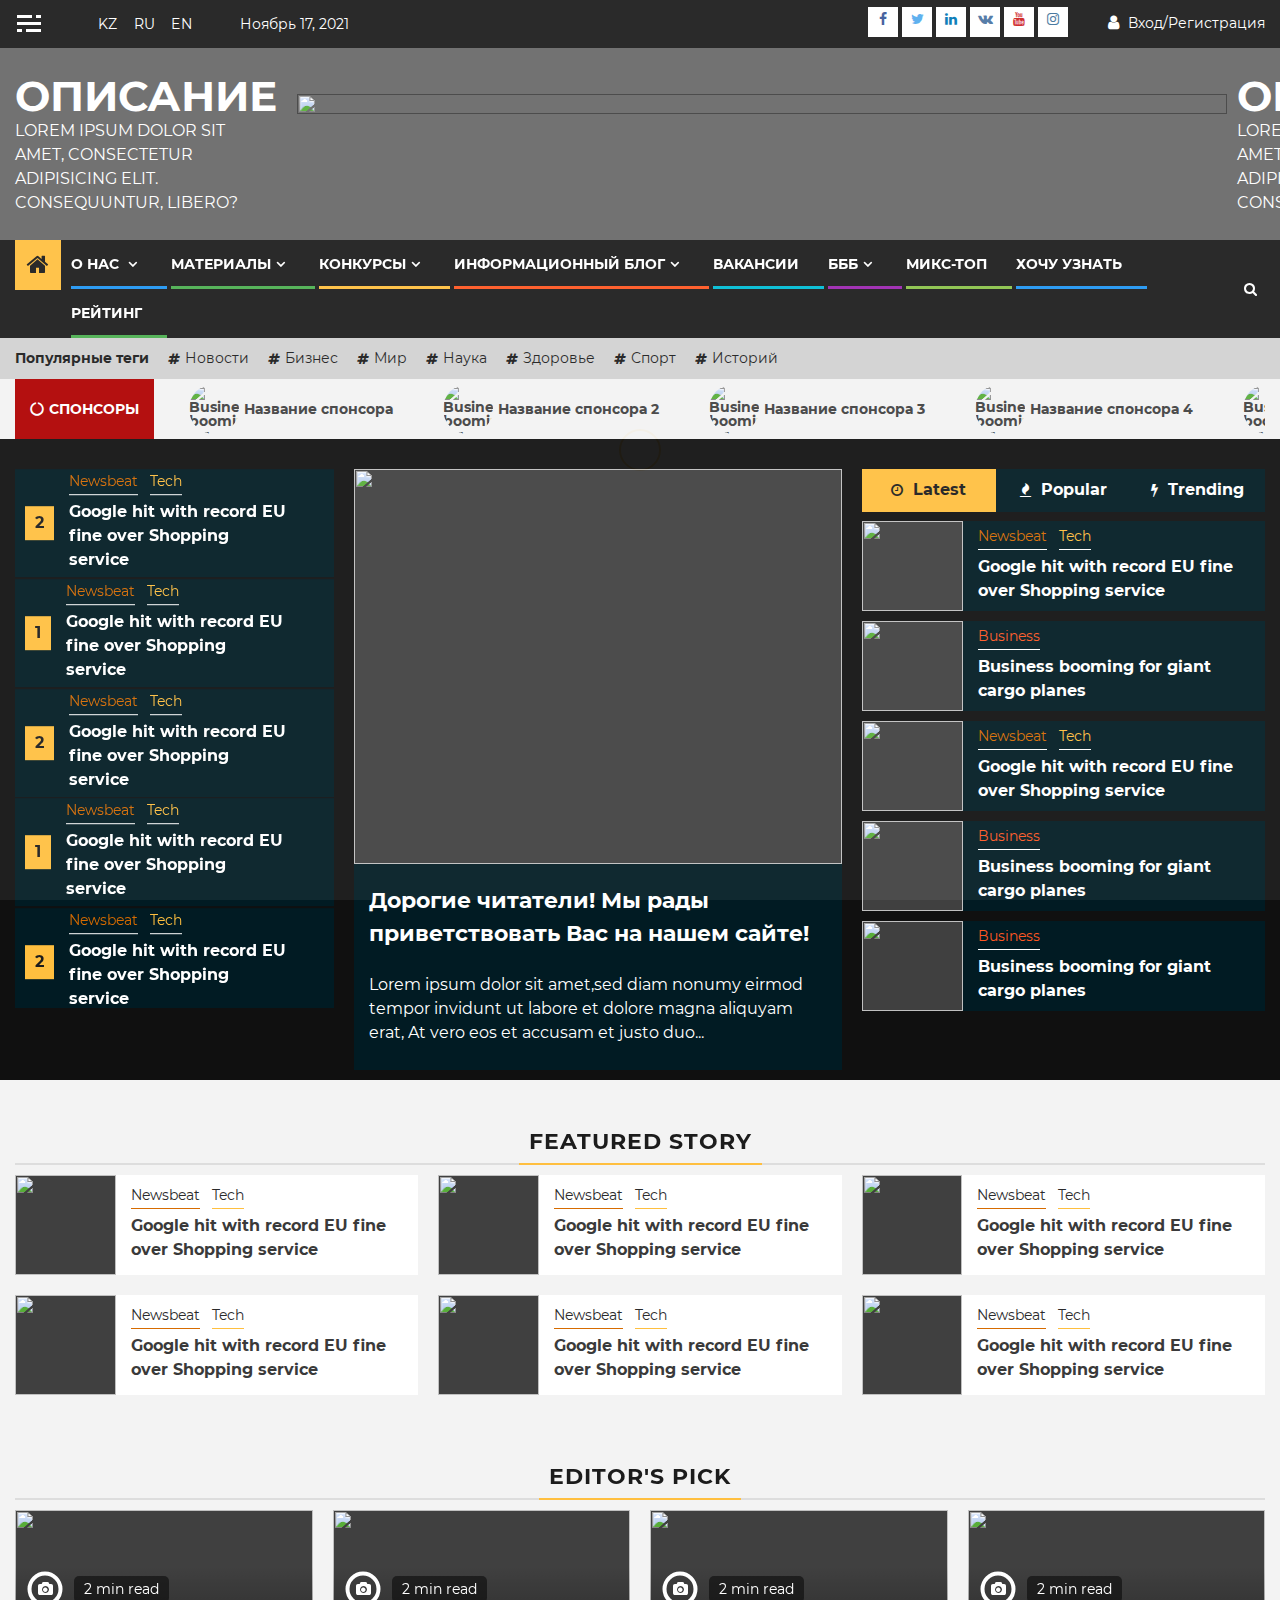
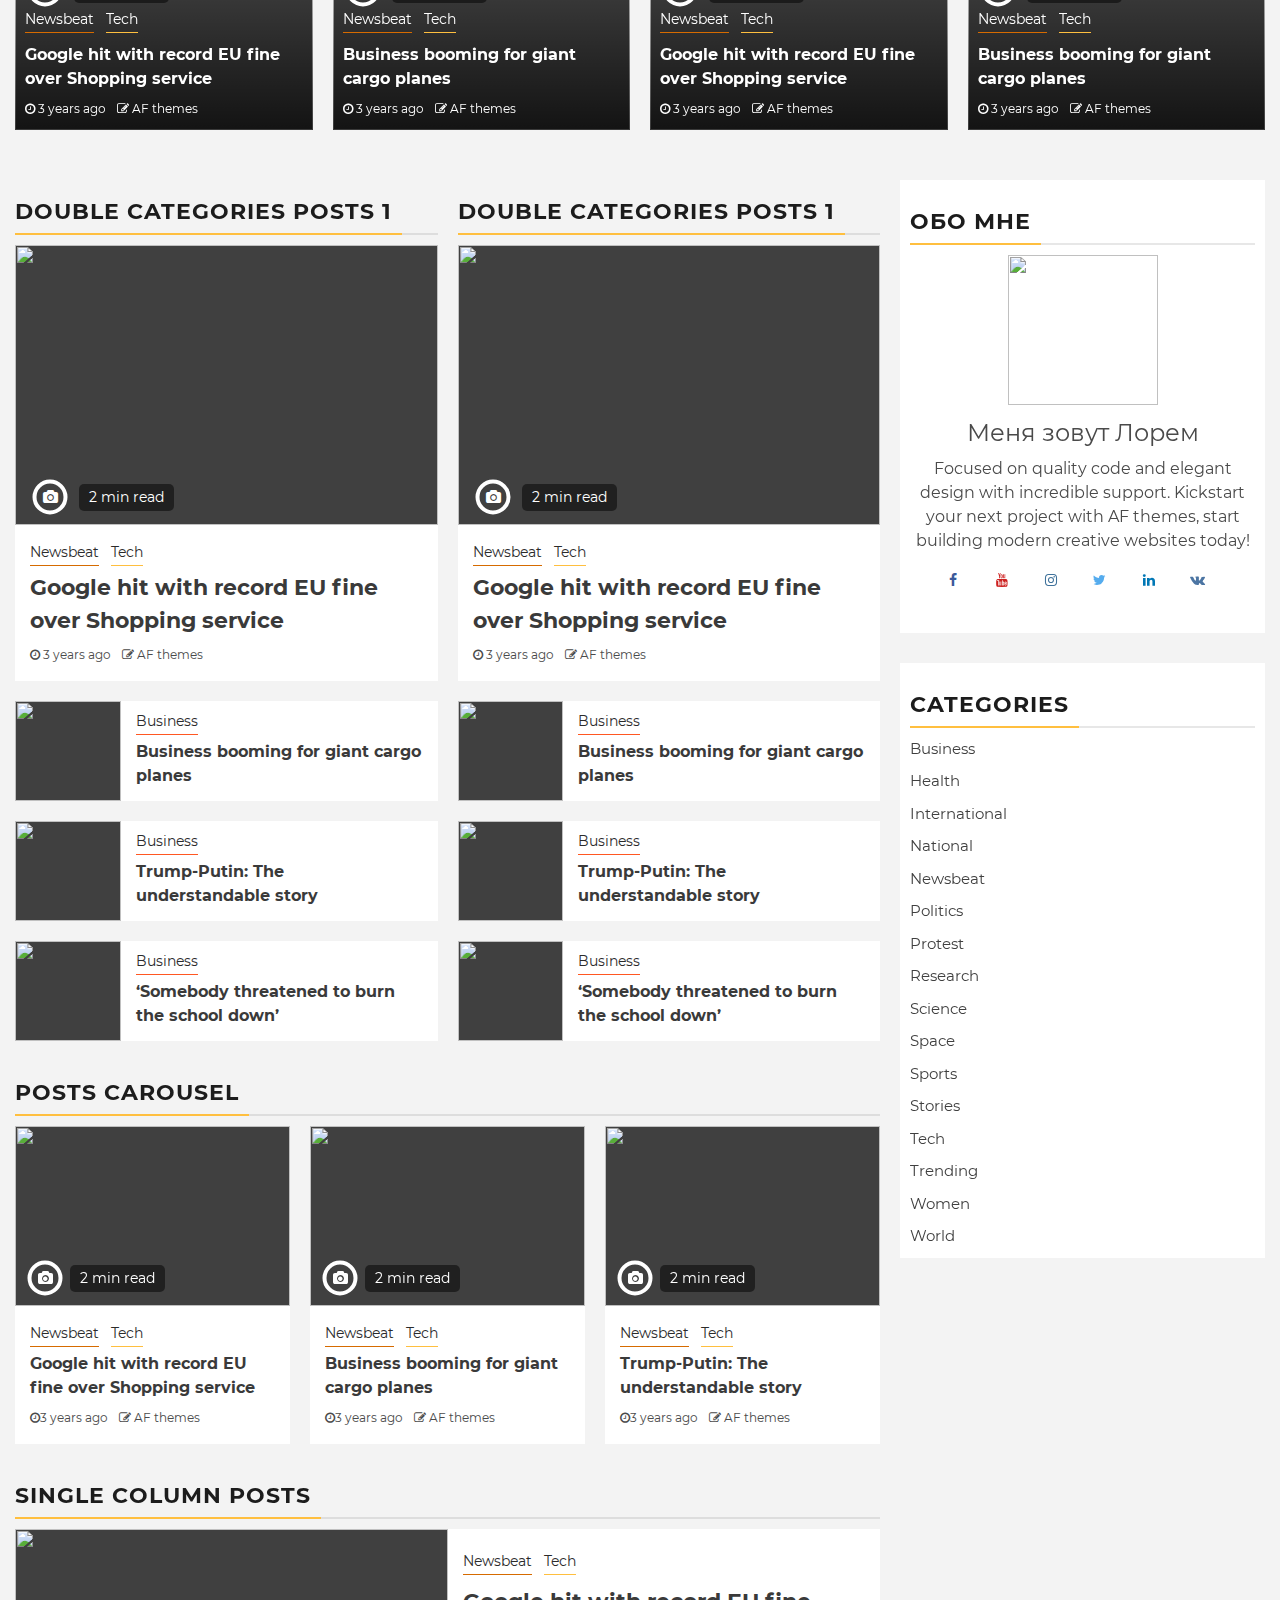
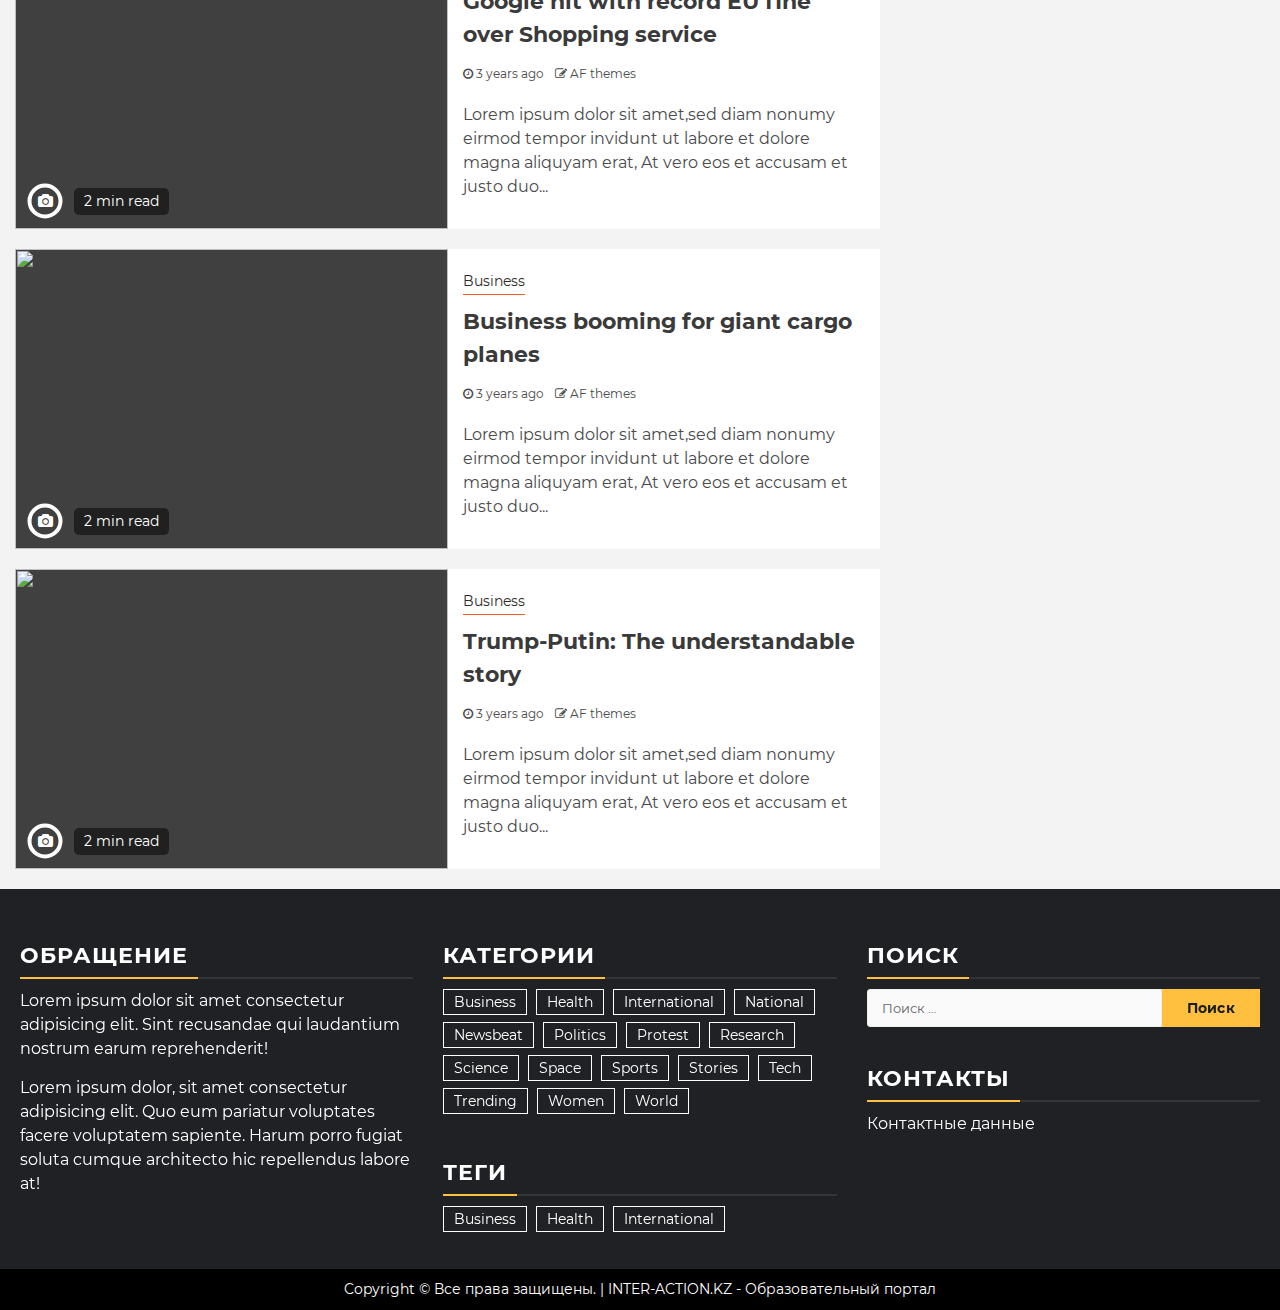
==== commit 611c24d3: "commit" ====
--- a/index.html
+++ b/index.html
@@ -27,7 +27,7 @@
 
 </head>
 
-<body class="aft-default-mode aft-light-mode aft-sticky-sidebar">
+<body class="aft-default-mode  aft-sticky-sidebar">
 
   <div id="af-preloader">
     <div class="af-preloader-wrap">
@@ -42,8 +42,59 @@
         <div class="container-wrapper">
           <div class="top-bar-flex">
             <div class="top-bar-left col-2">
+              <div class="off-cancas-panel">
+                <span class="offcanvas">
+                  <button class="offcanvas-nav" data-sidr="sidr">
+                    <div class="offcanvas-menu">
+                      <span class="mbtn-top"></span>
+                      <span class="mbtn-mid"></span>
+                      <span class="mbtn-bot"></span>
+                    </div>
+                  </button>
+                </span>
+              </div>
+              <div id="sidr" class="primary-background sidr sidr-left">
+                <a class="sidr-class-sidr-button-close" href="#sidr-nav">
+                  <i class="fa primary-footer fa-window-close"></i>
+                </a>
+                <div id="recent-posts" class="widget">
+                  <h2 class="widget-title widget-title-1"><span>Обращения пользователей</span></h2>
+                  <ul>
+                    <li>
+                      <a
+                        href="https://demo.afthemes.com/newsphere-pro/blog/2018/07/18/google-hit-with-record-eu-fine-over-shopping-service/">Google
+                        hit with record EU fine over Shopping service</a>
+                    </li>
+                    <li>
+                      <a
+                        href="https://demo.afthemes.com/newsphere-pro/blog/2018/07/18/business-booming-for-giant-cargo-planes/">Business
+                        booming for giant cargo planes</a>
+                    </li>
+                    <li>
+                      <a
+                        href="https://demo.afthemes.com/newsphere-pro/blog/2018/07/18/trump-putin-your-toolkit-to-help-understand-the-story/">Trump-Putin:
+                        The understandable story</a>
+                    </li>
+                    <li>
+                      <a
+                        href="https://demo.afthemes.com/newsphere-pro/blog/2018/07/18/somebody-threatened-to-burn-the-school-down/">‘Somebody
+                        threatened to burn the school down’</a>
+                    </li>
+                    <li>
+                      <a
+                        href="https://demo.afthemes.com/newsphere-pro/blog/2018/07/18/searching-for-the-forgotten-heroes-of-world-war-two/">Searching
+                        for the forgotten heroes of World War Two</a>
+                    </li>
+                  </ul>
+                </div>
+              </div>
+              <div class="lang-list">
+                <button class="lang-item">KZ</button>
+                <button class="lang-item">RU</button>
+                <button class="lang-item">EN</button>
+              </div>
               <div class="date-bar-left">
-                <span class="topbar-date">November 15, 2021</span>
+                <span class="topbar-date">Ноябрь 17, 2021</span>
               </div>
             </div>
             <div class="top-bar-right col-2">
@@ -71,25 +122,32 @@
                   </ul>
                 </div>
               </span>
+              <div class="top-auth">
+                <div class="auth-block">
+                  <i class="fa fa-user" aria-hidden="true"></i>
+                  <a href="#">Вход/Регистрация</a>
+                </div>
+              </div>
             </div>
           </div>
         </div>
       </div>
       <div class="main-header data-bg"
-        data-background="https://demo.afthemes.com/newsphere-pro/wp-content/uploads/2018/07/cropped-StockSnap_SFKZHJODOV.jpg">
+        data-background="https://i.pinimg.com/originals/d8/04/e8/d804e8db6bc3d6a0455991820a9dc829.png">
         <div class="container-wrapper">
           <div class="af-container-row af-flex-container">
             <div class="col-3 float-l pad">
               <div class="logo-brand">
                 <div class="site-branding">
                   <h1 class="site-title font-family-1">
-                    <a href="/" rel="home">Newsphere Pro</a>
+                    <a href="/" rel="home">Описание</a>
                   </h1>
-                  <p class="site-description">A Perfect News Magazine Theme for WordPress </p>
+                  <p class="site-description">Lorem ipsum dolor sit amet, consectetur adipisicing elit. Consequuntur,
+                    libero?</p>
                 </div>
               </div>
             </div>
-            <div class="col-66 float-l pad">
+            <div class="col-6 float-l pad">
               <div class="banner-promotions-wrapper">
                 <div class="promotion-section">
                   <a href="" target="_blank">
@@ -98,6 +156,17 @@
                       class="attachment-full size-full" alt="" loading="lazy"
                       srcset="https://demo.afthemes.com/newsphere-pro/wp-content/uploads/2019/04/aft-banner-promo-yellow.jpg 930w, https://demo.afthemes.com/newsphere-pro/wp-content/uploads/2019/04/aft-banner-promo-yellow-300x32.jpg 300w, https://demo.afthemes.com/newsphere-pro/wp-content/uploads/2019/04/aft-banner-promo-yellow-768x83.jpg 768w"
                       sizes="(max-width: 930px) 100vw, 930px"> </a>
+                </div>
+              </div>
+            </div>
+            <div class="col-3">
+              <div class="logo-brand">
+                <div class="site-branding">
+                  <h1 class="site-title font-family-1">
+                    <a href="/" rel="home">Описание</a>
+                  </h1>
+                  <p class="site-description">Lorem ipsum dolor sit amet, consectetur adipisicing elit. Consequuntur,
+                    libero?</p>
                 </div>
               </div>
             </div>
@@ -117,68 +186,87 @@
                     </span>
                     <div class="aft-dynamic-navigation-elements">
                       <button class="toggle-menu" aria-controls="primary-menu" aria-expanded="false">
-                        <span class="screen-reader-text">Menu</span>
+                        <span class="screen-reader-text">Меню</span>
                         <i class="ham"></i>
                       </button>
                       <div class="menu main-menu menu-desktop show-menu-border">
                         <ul id="primary-menu" class="menu menu-desktop">
-                          <li class="menu-item">
-                            <a href="https://demo.afthemes.com/newsphere-pro/" aria-current="page">Басты бөлім</a>
-                          </li>
-                          <li class="menu-item">
-                            <a href="https://demo.afthemes.com/newsphere-pro/blog/">Бiз туралы</a>
+                          <li class="menu-item menu-item-has-children">
+                            <a href="#">О нас <button class="mobile-has-submenu"></button></a>
+                            <ul class="sub-menu">
+                              <li class="menu-item"><a href="#">Информационно-образовательный портал INTER-ACTION </a>
+                              </li>
+                              <li class="menu-item"><a href="#">Админстрация</a></li>
+                              <li class="menu-item"><a href="#">Структура</a></li>
+                              <li class="menu-item"><a href="#">Достижения</a></li>
+                              <li class="menu-item"><a href="#">Новости</a></li>
+                              <li class="menu-item"><a href="#">СМИ о нас</a></li>
+                              <li class="menu-item"><a href="#">Планработы</a></li>
+                              <li class="menu-item"><a href="#">Нормативно-правовая база</a></li>
+                              <li class="menu-item"><a href="#">Коллеги и спонсоры</a></li>
+                              <li class="menu-item"><a href="#">Галерея</a></li>
+                            </ul>
                           </li>
                           <li class="menu-item menu-item-has-children">
-                            <a>Материалдар<button class="mobile-has-submenu"></button></a>
+                            <a>Материалы<button class="mobile-has-submenu"></button></a>
                             <ul class="sub-menu">
-                              <li class="menu-item">
-                                <a href="https://demo.afthemes.com/newsphere-pro/blog/category/sports/">List Layout</a>
-                              </li>
-                              <li class="menu-item">
-                                <a href="https://demo.afthemes.com/newsphere-pro/blog/category/business/">List Right
-                                  Layout</a>
-                              </li>
-                              <li class="menu-item">
-                                <a href="https://demo.afthemes.com/newsphere-pro/dark/category/business/">Alternative
-                                  List</a>
-                              </li>
-                              <li class="menu-item">
-                                <a href="https://demo.afthemes.com/newsphere-pro/dark/category/newsbeat/">Grid
-                                  Layout</a>
-                              </li>
+                              <li class="menu-item"><a href="#">Объявления</a></li>
+                              <li class="menu-item"><a href="#">Образцы документов</a></li>
+                              <li class="menu-item"><a href="#">Тесты</a></li>
+                              <li class="menu-item"><a href="#">Книги, методички и т.д.</a></li>
+                              <li class="menu-item"><a href="#">Журналы, газеты</a></li>
+                              <li class="menu-item"><a href="#">Сборники конференции</a></li>
+                              <li class="menu-item"><a href="#">Поиск материалов</a></li>
+                            </ul>
+                          </li>
+                          <li class="menu-item menu-item-has-children">
+                            <a>Конкурсы<button class="mobile-has-submenu"></button></a>
+                            <ul class="sub-menu">
+                              <li class="menu-item"><a href="#">Знания и наука</a></li>
+                              <li class="menu-item"><a href="#">Культура и искусство</a></li>
+                              <li class="menu-item"><a href="#">Общество и инновации</a></li>
+                              <li class="menu-item"><a href="#">СМИ</a></li>
+                              <li class="menu-item"><a href="#">Спорт</a></li>
+                              <li class="menu-item"><a href="#">Другое</a></li>
+                              <li class="menu-item"><a href="#">Поиск конкурсов</a></li>
+                            </ul>
+                          </li>
+                          <li class="menu-item menu-item-has-children">
+                            <a href="https://demo.afthemes.com/newsphere-pro/blog/">Информационный блог<button
+                                class="mobile-has-submenu"></button></a>
+                            <ul class="sub-menu">
+                              <li class="menu-item"><a href="#">Об учебных заведениях</a></li>
+                              <li class="menu-item"><a href="#">Гранты и стипендий</a></li>
+                              <li class="menu-item"><a href="#">Стажировки</a></li>
+                              <li class="menu-item"><a href="#">Курсы</a></li>
+                              <li class="menu-item"><a href="#">Центр знаний и институты</a></li>
+                              <li class="menu-item"><a href="#">Кружки</a></li>
+                              <li class="menu-item"><a href="#">Поиск</a></li>
                             </ul>
                           </li>
                           <li class="menu-item">
-                            <a>Байқаулар<button class="mobile-has-submenu"></button></a>
+                            <a href="#">Вакансии</a>
+                          </li>
+                          <li class="menu-item menu-item-has-children">
+                            <a href="#">БББ<button class="mobile-has-submenu"></button></a>
                             <ul class="sub-menu">
-                              <li class="menu-item">
-                                <a
-                                  href="https://demo.afthemes.com/newsphere-pro/blog/2018/07/18/business-booming-for-giant-cargo-planes/">Content-
-                                  Primary Sidebar</a>
-                              </li>
-                              <li class="menu-item">
-                                <a
-                                  href="https://demo.afthemes.com/newsphere-pro/blog/2018/07/18/google-hit-with-record-eu-fine-over-shopping-service/">Primary
-                                  Sidebar- Content</a>
-                              </li>
-                              <li class="menu-item">
-                                <a
-                                  href="https://demo.afthemes.com/newsphere-pro/blog/2018/07/18/trump-putin-your-toolkit-to-help-understand-the-story/">Content
-                                  Only</a>
-                              </li>
+                              <li class="menu-item"><a href="#">Новостные</a></li>
+                              <li class="menu-item"><a href="#">Спортивные</a></li>
+                              <li class="menu-item"><a href="#">Музыкальные</a></li>
+                              <li class="menu-item"><a href="#">Кино, сериал</a></li>
+                              <li class="menu-item"><a href="#">Познавателное</a></li>
+                              <li class="menu-item"><a href="#">Юмористические</a></li>
+                              <li class="menu-item"><a href="#">Поиск</a></li>
                             </ul>
                           </li>
                           <li class="menu-item">
-                            <a href="https://demo.afthemes.com/newsphere-pro/blog/">Бiлім беру блогы</a>
+                            <a href="https://demo.afthemes.com/newsphere-pro/blog/">Микс-топ</a>
                           </li>
                           <li class="menu-item">
-                            <a href="https://demo.afthemes.com/newsphere-pro/blog/">Бос орындар жәрмеңкесі</a>
+                            <a href="https://demo.afthemes.com/newsphere-pro/blog/">Хочу узнать</a>
                           </li>
                           <li class="menu-item">
-                            <a href="https://demo.afthemes.com/newsphere-pro/blog/">БББ</a>
-                          </li>
-                          <li class="menu-item">
-                            <a href="https://demo.afthemes.com/newsphere-pro/blog/">Микс-топ</a>
+                            <a href="https://demo.afthemes.com/newsphere-pro/blog/">Рейтинг</a>
                           </li>
                         </ul>
                       </div>
@@ -196,10 +284,10 @@
                       <form role="search" method="get" class="search-form"
                         action="https://demo.afthemes.com/newsphere-pro/">
                         <label>
-                          <span class="screen-reader-text">Іздеу:</span>
-                          <input type="search" class="search-field" placeholder="Іздеу …" value="" name="s">
+                          <span class="screen-reader-text">Поиск:</span>
+                          <input type="search" class="search-field" placeholder="Поиск …" value="" name="s">
                         </label>
-                        <input type="submit" class="search-submit" value="Іздеу">
+                        <input type="submit" class="search-submit" value="Поиск">
                       </form>
                     </div>
                   </div>
@@ -214,15 +302,15 @@
     <div class="aft-popular-tags">
       <div class="container-wrapper">
         <div class="aft-popular-taxonomies-lists clearfix">
-          <strong>Popular Tags</strong>
+          <strong>Популярные теги</strong>
           <ul>
-            <li><a href="https://demo.afthemes.com/newsphere-pro/blog/tag/newsbeat/">Newsbeat</a></li>
-            <li><a href="https://demo.afthemes.com/newsphere-pro/blog/tag/business/">Business</a></li>
-            <li><a href="https://demo.afthemes.com/newsphere-pro/blog/tag/world/">World</a></li>
-            <li><a href="https://demo.afthemes.com/newsphere-pro/blog/tag/science/">Science</a></li>
-            <li><a href="https://demo.afthemes.com/newsphere-pro/blog/tag/health/">Health</a></li>
-            <li><a href="https://demo.afthemes.com/newsphere-pro/blog/tag/sport/">Sport</a></li>
-            <li><a href="https://demo.afthemes.com/newsphere-pro/blog/tag/stories/">Stories</a></li>
+            <li><a href="https://demo.afthemes.com/newsphere-pro/blog/tag/newsbeat/">Новости</a></li>
+            <li><a href="https://demo.afthemes.com/newsphere-pro/blog/tag/business/">Бизнес</a></li>
+            <li><a href="https://demo.afthemes.com/newsphere-pro/blog/tag/world/">Мир</a></li>
+            <li><a href="https://demo.afthemes.com/newsphere-pro/blog/tag/science/">Наука</a></li>
+            <li><a href="https://demo.afthemes.com/newsphere-pro/blog/tag/health/">Здоровье</a></li>
+            <li><a href="https://demo.afthemes.com/newsphere-pro/blog/tag/sport/">Спорт</a></li>
+            <li><a href="https://demo.afthemes.com/newsphere-pro/blog/tag/stories/">Историй</a></li>
           </ul>
         </div>
       </div>
@@ -232,69 +320,63 @@
       <div class="container-wrapper">
         <div class="exclusive-posts">
           <div class="exclusive-now primary-color">
-            <strong><i class="fa fa-spin fa-circle-o-notch"></i><span>Exclusive</span></strong>
+            <strong><i class="fa fa-spin fa-circle-o-notch"></i><span>Спонсоры</span></strong>
           </div>
           <div class="exclusive-slides" dir="ltr">
             <div class="marquee aft-flash-slide">
               <a
                 href="https://demo.afthemes.com/newsphere-pro/blog/2018/07/18/business-booming-for-giant-cargo-planes/">
                 <span class="circle-marq">
-                  <span class="trending-no">2</span>
                   <img
                     src="https://demo.afthemes.com/newsphere-pro/wp-content/uploads/2018/07/StockSnap_NWAPXFUMDW-150x150.jpg"
                     alt="Business booming for giant cargo planes">
                 </span>
-                Business booming for giant cargo planes
+                Название спонсора
               </a>
               <a
                 href="https://demo.afthemes.com/newsphere-pro/blog/2018/07/18/business-booming-for-giant-cargo-planes/">
                 <span class="circle-marq">
-                  <span class="trending-no">2</span>
                   <img
                     src="https://demo.afthemes.com/newsphere-pro/wp-content/uploads/2018/07/StockSnap_NWAPXFUMDW-150x150.jpg"
                     alt="Business booming for giant cargo planes">
                 </span>
-                Business booming for giant cargo planes
+                Название спонсора 2
               </a>
               <a
                 href="https://demo.afthemes.com/newsphere-pro/blog/2018/07/18/business-booming-for-giant-cargo-planes/">
                 <span class="circle-marq">
-                  <span class="trending-no">2</span>
                   <img
                     src="https://demo.afthemes.com/newsphere-pro/wp-content/uploads/2018/07/StockSnap_NWAPXFUMDW-150x150.jpg"
                     alt="Business booming for giant cargo planes">
                 </span>
-                Business booming for giant cargo planes
+                Название спонсора 3
               </a>
               <a
                 href="https://demo.afthemes.com/newsphere-pro/blog/2018/07/18/business-booming-for-giant-cargo-planes/">
                 <span class="circle-marq">
-                  <span class="trending-no">2</span>
                   <img
                     src="https://demo.afthemes.com/newsphere-pro/wp-content/uploads/2018/07/StockSnap_NWAPXFUMDW-150x150.jpg"
                     alt="Business booming for giant cargo planes">
                 </span>
-                Business booming for giant cargo planes
+                Название спонсора 4
               </a>
               <a
                 href="https://demo.afthemes.com/newsphere-pro/blog/2018/07/18/business-booming-for-giant-cargo-planes/">
                 <span class="circle-marq">
-                  <span class="trending-no">2</span>
                   <img
                     src="https://demo.afthemes.com/newsphere-pro/wp-content/uploads/2018/07/StockSnap_NWAPXFUMDW-150x150.jpg"
                     alt="Business booming for giant cargo planes">
                 </span>
-                Business booming for giant cargo planes
+                Название спонсора 5
               </a>
               <a
                 href="https://demo.afthemes.com/newsphere-pro/blog/2018/07/18/business-booming-for-giant-cargo-planes/">
                 <span class="circle-marq">
-                  <span class="trending-no">2</span>
                   <img
                     src="https://demo.afthemes.com/newsphere-pro/wp-content/uploads/2018/07/StockSnap_NWAPXFUMDW-150x150.jpg"
                     alt="Business booming for giant cargo planes">
                 </span>
-                Business booming for giant cargo planes
+                Название спонсора 6
               </a>
             </div>
           </div>
@@ -404,58 +486,27 @@
               </div>
               <div class="col-60 pad float-l full-wid-resp">
                 <div class="banner-carousel-1 banner-main-slider af-widget-carousel swiper-container">
-                  <div class="swiper-wrapper">
-                    <div class="swiper-slide">
-                      <div class="read-single color-pad">
-                        <div class="read-img pos-rel read-img read-bg-img">
-                          <a class="aft-slide-items" href="#"></a>
-                          <img width="1280" height="720"
-                            src="https://demo.afthemes.com/newsphere-pro/wp-content/uploads/2018/07/StockSnap_EISDMHRMFR-1280x720.jpg"
-                            class="attachment-newsphere-slider-full size-newsphere-slider-full wp-post-image" alt="">
-                          <span class="min-read-post-format">
-                            <div class="af-post-format em-post-format"><i class="fa fa-camera"></i></div>
-                            <span class="min-read">1 min read</span>
-                          </span>
-                        </div>
-                        <div class="read-details color-tp-pad">
-                          <div class="read-categories">
-                            <ul class="cat-links">
-                              <li class="meta-category">
-                                <a class="newsphere-categories category-color-4"
-                                  href="https://demo.afthemes.com/newsphere-pro/blog/category/newsbeat/"
-                                  alt="View all posts in Newsbeat">
-                                  Newsbeat
-                                </a>
-                              </li>
-                              <li class="meta-category">
-                                <a class="newsphere-categories category-color-1"
-                                  href="https://demo.afthemes.com/newsphere-pro/blog/category/tech/"
-                                  alt="View all posts in Tech">
-                                  Tech
-                                </a>
-                              </li>
-                            </ul>
-                          </div>
-                          <div class="read-title">
-                            <h4><a
-                                href="https://demo.afthemes.com/newsphere-pro/blog/2018/07/18/google-hit-with-record-eu-fine-over-shopping-service/">Google
-                                hit with record EU fine over Shopping service</a></h4>
-                          </div>
-                          <div class="entry-meta">
-                            <span class="author-links">
-                              <span class="item-metadata posts-date"><i class="fa fa-clock-o"></i>3 years ago</span>
-                              <span class="item-metadata posts-author byline">
-                                <i class="fa fa-pencil-square-o"></i>
-                                <a href="https://demo.afthemes.com/newsphere-pro/blog/author/sup3rv1s0r/">AF themes</a>
-                              </span>
-                            </span>
-                          </div>
-                        </div>
-                      </div>
-                    </div>
-                  </div>
-                  <div class="swiper-button-next af-slider-btn"></div>
-                  <div class="swiper-button-prev af-slider-btn"></div>
+                  <div class="read-single color-pad">
+                    <div class="read-img pos-rel read-img read-bg-img">
+                      <a class="aft-slide-items" href="#"></a>
+                      <img width="1280" height="720"
+                        src="https://demo.afthemes.com/newsphere-pro/wp-content/uploads/2018/07/StockSnap_EISDMHRMFR-1280x720.jpg"
+                        class="attachment-newsphere-slider-full size-newsphere-slider-full wp-post-image" alt="">
+                    </div>
+                    <div class="read-details color-tp-pad">
+                      <div class="read-title">
+                        <h4>
+                          <a href="#">Дорогие читатели! Мы рады приветствовать Вас на нашем сайте! </a>
+                        </h4>
+                      </div>
+                      <div class="read-descprition full-item-discription">
+                        <div class="post-description">
+                          <p>Lorem ipsum dolor sit amet,sed diam nonumy eirmod tempor invidunt ut labore et dolore magna
+                            aliquyam erat, At vero eos et accusam et justo duo...</p>
+                        </div>
+                      </div>
+                    </div>
+                  </div>
                 </div>
               </div>
             </div>
@@ -696,26 +747,34 @@
               <div class="col-3 pad float-l " data-mh="af-feat-list">
                 <div class="read-single color-pad">
                   <div class="read-img pos-rel col-4 float-l read-bg-img">
-                    <img width="150" height="150" src="https://demo.afthemes.com/newsphere-pro/wp-content/uploads/2018/07/StockSnap_U381E1SOZI-150x150.jpg" class="attachment-thumbnail size-thumbnail wp-post-image" alt="">
+                    <img width="150" height="150"
+                      src="https://demo.afthemes.com/newsphere-pro/wp-content/uploads/2018/07/StockSnap_U381E1SOZI-150x150.jpg"
+                      class="attachment-thumbnail size-thumbnail wp-post-image" alt="">
                   </div>
                   <div class="read-details col-75 float-l pad color-tp-pad">
                     <div class="read-categories">
                       <ul class="cat-links">
                         <li class="meta-category">
-                          <a class="newsphere-categories category-color-4" href="https://demo.afthemes.com/newsphere-pro/blog/category/newsbeat/" alt="View all posts in Newsbeat"> 
+                          <a class="newsphere-categories category-color-4"
+                            href="https://demo.afthemes.com/newsphere-pro/blog/category/newsbeat/"
+                            alt="View all posts in Newsbeat">
                             Newsbeat
                           </a>
                         </li>
                         <li class="meta-category">
-                          <a class="newsphere-categories category-color-1" href="https://demo.afthemes.com/newsphere-pro/blog/category/tech/" alt="View all posts in Tech"> 
-                              Tech
+                          <a class="newsphere-categories category-color-1"
+                            href="https://demo.afthemes.com/newsphere-pro/blog/category/tech/"
+                            alt="View all posts in Tech">
+                            Tech
                           </a>
                         </li>
                       </ul>
                     </div>
                     <div class="read-title">
                       <h4>
-                          <a href="https://demo.afthemes.com/newsphere-pro/blog/2018/07/18/google-hit-with-record-eu-fine-over-shopping-service/">Google hit with record EU fine over Shopping service</a>
+                        <a
+                          href="https://demo.afthemes.com/newsphere-pro/blog/2018/07/18/google-hit-with-record-eu-fine-over-shopping-service/">Google
+                          hit with record EU fine over Shopping service</a>
                       </h4>
                     </div>
                   </div>
@@ -724,26 +783,34 @@
               <div class="col-3 pad float-l " data-mh="af-feat-list">
                 <div class="read-single color-pad">
                   <div class="read-img pos-rel col-4 float-l read-bg-img">
-                    <img width="150" height="150" src="https://demo.afthemes.com/newsphere-pro/wp-content/uploads/2018/07/StockSnap_U381E1SOZI-150x150.jpg" class="attachment-thumbnail size-thumbnail wp-post-image" alt="">
+                    <img width="150" height="150"
+                      src="https://demo.afthemes.com/newsphere-pro/wp-content/uploads/2018/07/StockSnap_U381E1SOZI-150x150.jpg"
+                      class="attachment-thumbnail size-thumbnail wp-post-image" alt="">
                   </div>
                   <div class="read-details col-75 float-l pad color-tp-pad">
                     <div class="read-categories">
                       <ul class="cat-links">
                         <li class="meta-category">
-                          <a class="newsphere-categories category-color-4" href="https://demo.afthemes.com/newsphere-pro/blog/category/newsbeat/" alt="View all posts in Newsbeat"> 
+                          <a class="newsphere-categories category-color-4"
+                            href="https://demo.afthemes.com/newsphere-pro/blog/category/newsbeat/"
+                            alt="View all posts in Newsbeat">
                             Newsbeat
                           </a>
                         </li>
                         <li class="meta-category">
-                          <a class="newsphere-categories category-color-1" href="https://demo.afthemes.com/newsphere-pro/blog/category/tech/" alt="View all posts in Tech"> 
-                              Tech
+                          <a class="newsphere-categories category-color-1"
+                            href="https://demo.afthemes.com/newsphere-pro/blog/category/tech/"
+                            alt="View all posts in Tech">
+                            Tech
                           </a>
                         </li>
                       </ul>
                     </div>
                     <div class="read-title">
                       <h4>
-                          <a href="https://demo.afthemes.com/newsphere-pro/blog/2018/07/18/google-hit-with-record-eu-fine-over-shopping-service/">Google hit with record EU fine over Shopping service</a>
+                        <a
+                          href="https://demo.afthemes.com/newsphere-pro/blog/2018/07/18/google-hit-with-record-eu-fine-over-shopping-service/">Google
+                          hit with record EU fine over Shopping service</a>
                       </h4>
                     </div>
                   </div>
@@ -752,26 +819,34 @@
               <div class="col-3 pad float-l " data-mh="af-feat-list">
                 <div class="read-single color-pad">
                   <div class="read-img pos-rel col-4 float-l read-bg-img">
-                    <img width="150" height="150" src="https://demo.afthemes.com/newsphere-pro/wp-content/uploads/2018/07/StockSnap_U381E1SOZI-150x150.jpg" class="attachment-thumbnail size-thumbnail wp-post-image" alt="">
+                    <img width="150" height="150"
+                      src="https://demo.afthemes.com/newsphere-pro/wp-content/uploads/2018/07/StockSnap_U381E1SOZI-150x150.jpg"
+                      class="attachment-thumbnail size-thumbnail wp-post-image" alt="">
                   </div>
                   <div class="read-details col-75 float-l pad color-tp-pad">
                     <div class="read-categories">
                       <ul class="cat-links">
                         <li class="meta-category">
-                          <a class="newsphere-categories category-color-4" href="https://demo.afthemes.com/newsphere-pro/blog/category/newsbeat/" alt="View all posts in Newsbeat"> 
+                          <a class="newsphere-categories category-color-4"
+                            href="https://demo.afthemes.com/newsphere-pro/blog/category/newsbeat/"
+                            alt="View all posts in Newsbeat">
                             Newsbeat
                           </a>
                         </li>
                         <li class="meta-category">
-                          <a class="newsphere-categories category-color-1" href="https://demo.afthemes.com/newsphere-pro/blog/category/tech/" alt="View all posts in Tech"> 
-                              Tech
+                          <a class="newsphere-categories category-color-1"
+                            href="https://demo.afthemes.com/newsphere-pro/blog/category/tech/"
+                            alt="View all posts in Tech">
+                            Tech
                           </a>
                         </li>
                       </ul>
                     </div>
                     <div class="read-title">
                       <h4>
-                          <a href="https://demo.afthemes.com/newsphere-pro/blog/2018/07/18/google-hit-with-record-eu-fine-over-shopping-service/">Google hit with record EU fine over Shopping service</a>
+                        <a
+                          href="https://demo.afthemes.com/newsphere-pro/blog/2018/07/18/google-hit-with-record-eu-fine-over-shopping-service/">Google
+                          hit with record EU fine over Shopping service</a>
                       </h4>
                     </div>
                   </div>
@@ -780,26 +855,34 @@
               <div class="col-3 pad float-l " data-mh="af-feat-list">
                 <div class="read-single color-pad">
                   <div class="read-img pos-rel col-4 float-l read-bg-img">
-                    <img width="150" height="150" src="https://demo.afthemes.com/newsphere-pro/wp-content/uploads/2018/07/StockSnap_U381E1SOZI-150x150.jpg" class="attachment-thumbnail size-thumbnail wp-post-image" alt="">
+                    <img width="150" height="150"
+                      src="https://demo.afthemes.com/newsphere-pro/wp-content/uploads/2018/07/StockSnap_U381E1SOZI-150x150.jpg"
+                      class="attachment-thumbnail size-thumbnail wp-post-image" alt="">
                   </div>
                   <div class="read-details col-75 float-l pad color-tp-pad">
                     <div class="read-categories">
                       <ul class="cat-links">
                         <li class="meta-category">
-                          <a class="newsphere-categories category-color-4" href="https://demo.afthemes.com/newsphere-pro/blog/category/newsbeat/" alt="View all posts in Newsbeat"> 
+                          <a class="newsphere-categories category-color-4"
+                            href="https://demo.afthemes.com/newsphere-pro/blog/category/newsbeat/"
+                            alt="View all posts in Newsbeat">
                             Newsbeat
                           </a>
                         </li>
                         <li class="meta-category">
-                          <a class="newsphere-categories category-color-1" href="https://demo.afthemes.com/newsphere-pro/blog/category/tech/" alt="View all posts in Tech"> 
-                              Tech
+                          <a class="newsphere-categories category-color-1"
+                            href="https://demo.afthemes.com/newsphere-pro/blog/category/tech/"
+                            alt="View all posts in Tech">
+                            Tech
                           </a>
                         </li>
                       </ul>
                     </div>
                     <div class="read-title">
                       <h4>
-                          <a href="https://demo.afthemes.com/newsphere-pro/blog/2018/07/18/google-hit-with-record-eu-fine-over-shopping-service/">Google hit with record EU fine over Shopping service</a>
+                        <a
+                          href="https://demo.afthemes.com/newsphere-pro/blog/2018/07/18/google-hit-with-record-eu-fine-over-shopping-service/">Google
+                          hit with record EU fine over Shopping service</a>
                       </h4>
                     </div>
                   </div>
@@ -808,26 +891,34 @@
               <div class="col-3 pad float-l " data-mh="af-feat-list">
                 <div class="read-single color-pad">
                   <div class="read-img pos-rel col-4 float-l read-bg-img">
-                    <img width="150" height="150" src="https://demo.afthemes.com/newsphere-pro/wp-content/uploads/2018/07/StockSnap_U381E1SOZI-150x150.jpg" class="attachment-thumbnail size-thumbnail wp-post-image" alt="">
+                    <img width="150" height="150"
+                      src="https://demo.afthemes.com/newsphere-pro/wp-content/uploads/2018/07/StockSnap_U381E1SOZI-150x150.jpg"
+                      class="attachment-thumbnail size-thumbnail wp-post-image" alt="">
                   </div>
                   <div class="read-details col-75 float-l pad color-tp-pad">
                     <div class="read-categories">
                       <ul class="cat-links">
                         <li class="meta-category">
-                          <a class="newsphere-categories category-color-4" href="https://demo.afthemes.com/newsphere-pro/blog/category/newsbeat/" alt="View all posts in Newsbeat"> 
+                          <a class="newsphere-categories category-color-4"
+                            href="https://demo.afthemes.com/newsphere-pro/blog/category/newsbeat/"
+                            alt="View all posts in Newsbeat">
                             Newsbeat
                           </a>
                         </li>
                         <li class="meta-category">
-                          <a class="newsphere-categories category-color-1" href="https://demo.afthemes.com/newsphere-pro/blog/category/tech/" alt="View all posts in Tech"> 
-                              Tech
+                          <a class="newsphere-categories category-color-1"
+                            href="https://demo.afthemes.com/newsphere-pro/blog/category/tech/"
+                            alt="View all posts in Tech">
+                            Tech
                           </a>
                         </li>
                       </ul>
                     </div>
                     <div class="read-title">
                       <h4>
-                          <a href="https://demo.afthemes.com/newsphere-pro/blog/2018/07/18/google-hit-with-record-eu-fine-over-shopping-service/">Google hit with record EU fine over Shopping service</a>
+                        <a
+                          href="https://demo.afthemes.com/newsphere-pro/blog/2018/07/18/google-hit-with-record-eu-fine-over-shopping-service/">Google
+                          hit with record EU fine over Shopping service</a>
                       </h4>
                     </div>
                   </div>
@@ -836,26 +927,34 @@
               <div class="col-3 pad float-l " data-mh="af-feat-list">
                 <div class="read-single color-pad">
                   <div class="read-img pos-rel col-4 float-l read-bg-img">
-                    <img width="150" height="150" src="https://demo.afthemes.com/newsphere-pro/wp-content/uploads/2018/07/StockSnap_U381E1SOZI-150x150.jpg" class="attachment-thumbnail size-thumbnail wp-post-image" alt="">
+                    <img width="150" height="150"
+                      src="https://demo.afthemes.com/newsphere-pro/wp-content/uploads/2018/07/StockSnap_U381E1SOZI-150x150.jpg"
+                      class="attachment-thumbnail size-thumbnail wp-post-image" alt="">
                   </div>
                   <div class="read-details col-75 float-l pad color-tp-pad">
                     <div class="read-categories">
                       <ul class="cat-links">
                         <li class="meta-category">
-                          <a class="newsphere-categories category-color-4" href="https://demo.afthemes.com/newsphere-pro/blog/category/newsbeat/" alt="View all posts in Newsbeat"> 
+                          <a class="newsphere-categories category-color-4"
+                            href="https://demo.afthemes.com/newsphere-pro/blog/category/newsbeat/"
+                            alt="View all posts in Newsbeat">
                             Newsbeat
                           </a>
                         </li>
                         <li class="meta-category">
-                          <a class="newsphere-categories category-color-1" href="https://demo.afthemes.com/newsphere-pro/blog/category/tech/" alt="View all posts in Tech"> 
-                              Tech
+                          <a class="newsphere-categories category-color-1"
+                            href="https://demo.afthemes.com/newsphere-pro/blog/category/tech/"
+                            alt="View all posts in Tech">
+                            Tech
                           </a>
                         </li>
                       </ul>
                     </div>
                     <div class="read-title">
                       <h4>
-                          <a href="https://demo.afthemes.com/newsphere-pro/blog/2018/07/18/google-hit-with-record-eu-fine-over-shopping-service/">Google hit with record EU fine over Shopping service</a>
+                        <a
+                          href="https://demo.afthemes.com/newsphere-pro/blog/2018/07/18/google-hit-with-record-eu-fine-over-shopping-service/">Google
+                          hit with record EU fine over Shopping service</a>
                       </h4>
                     </div>
                   </div>
@@ -876,42 +975,54 @@
               <div class="col-4 pad float-l big-grid af-sec-post">
                 <div class="read-single pos-rel">
                   <div class="read-img pos-rel read-bg-img">
-                    <img width="300" height="200" src="https://demo.afthemes.com/newsphere-pro/wp-content/uploads/2018/07/StockSnap_U381E1SOZI-300x200.jpg" class="attachment-medium size-medium wp-post-image" alt="" loading="lazy" srcset="https://demo.afthemes.com/newsphere-pro/wp-content/uploads/2018/07/StockSnap_U381E1SOZI-300x200.jpg 300w, https://demo.afthemes.com/newsphere-pro/wp-content/uploads/2018/07/StockSnap_U381E1SOZI-768x512.jpg 768w, https://demo.afthemes.com/newsphere-pro/wp-content/uploads/2018/07/StockSnap_U381E1SOZI-1024x683.jpg 1024w, https://demo.afthemes.com/newsphere-pro/wp-content/uploads/2018/07/StockSnap_U381E1SOZI.jpg 1500w" sizes="(max-width: 300px) 100vw, 300px">
-                    <a href="https://demo.afthemes.com/newsphere-pro/blog/2018/07/18/google-hit-with-record-eu-fine-over-shopping-service/"></a>
+                    <img width="300" height="200"
+                      src="https://demo.afthemes.com/newsphere-pro/wp-content/uploads/2018/07/StockSnap_U381E1SOZI-300x200.jpg"
+                      class="attachment-medium size-medium wp-post-image" alt="" loading="lazy"
+                      srcset="https://demo.afthemes.com/newsphere-pro/wp-content/uploads/2018/07/StockSnap_U381E1SOZI-300x200.jpg 300w, https://demo.afthemes.com/newsphere-pro/wp-content/uploads/2018/07/StockSnap_U381E1SOZI-768x512.jpg 768w, https://demo.afthemes.com/newsphere-pro/wp-content/uploads/2018/07/StockSnap_U381E1SOZI-1024x683.jpg 1024w, https://demo.afthemes.com/newsphere-pro/wp-content/uploads/2018/07/StockSnap_U381E1SOZI.jpg 1500w"
+                      sizes="(max-width: 300px) 100vw, 300px">
+                    <a
+                      href="https://demo.afthemes.com/newsphere-pro/blog/2018/07/18/google-hit-with-record-eu-fine-over-shopping-service/"></a>
                   </div>
                   <div class="read-details">
                     <span class="min-read-post-format">
-		  								<div class="af-post-format em-post-format"><i class="fa fa-camera"></i></div>                                        <span class="min-read">2 min read</span>
+                      <div class="af-post-format em-post-format"><i class="fa fa-camera"></i></div> <span
+                        class="min-read">2 min read</span>
                     </span>
                     <div class="read-categories">
                       <ul class="cat-links">
                         <li class="meta-category">
-                          <a class="newsphere-categories category-color-4" href="https://demo.afthemes.com/newsphere-pro/blog/category/newsbeat/" alt="View all posts in Newsbeat"> 
-                              Newsbeat
+                          <a class="newsphere-categories category-color-4"
+                            href="https://demo.afthemes.com/newsphere-pro/blog/category/newsbeat/"
+                            alt="View all posts in Newsbeat">
+                            Newsbeat
                           </a>
                         </li>
                         <li class="meta-category">
-                          <a class="newsphere-categories category-color-1" href="https://demo.afthemes.com/newsphere-pro/blog/category/tech/" alt="View all posts in Tech"> 
-                              Tech
+                          <a class="newsphere-categories category-color-1"
+                            href="https://demo.afthemes.com/newsphere-pro/blog/category/tech/"
+                            alt="View all posts in Tech">
+                            Tech
                           </a>
                         </li>
-                      </ul>           
+                      </ul>
                     </div>
                     <div class="read-title">
                       <h4>
-                          <a href="https://demo.afthemes.com/newsphere-pro/blog/2018/07/18/google-hit-with-record-eu-fine-over-shopping-service/">Google hit with record EU fine over Shopping service</a>
+                        <a
+                          href="https://demo.afthemes.com/newsphere-pro/blog/2018/07/18/google-hit-with-record-eu-fine-over-shopping-service/">Google
+                          hit with record EU fine over Shopping service</a>
                       </h4>
                     </div>
                     <div class="entry-meta">
                       <span class="author-links">
                         <span class="item-metadata posts-date">
                           <i class="fa fa-clock-o"></i>
-                            3 years ago
+                          3 years ago
                         </span>
                         <span class="item-metadata posts-author byline">
                           <i class="fa fa-pencil-square-o"></i>
-                            <a href="https://demo.afthemes.com/newsphere-pro/blog/author/sup3rv1s0r/">
-                                AF themes            </a>
+                          <a href="https://demo.afthemes.com/newsphere-pro/blog/author/sup3rv1s0r/">
+                            AF themes </a>
                         </span>
                       </span>
                     </div>
@@ -921,42 +1032,54 @@
               <div class="col-4 pad float-l big-grid af-sec-post">
                 <div class="read-single pos-rel">
                   <div class="read-img pos-rel read-bg-img">
-                    <img width="300" height="200" src="https://demo.afthemes.com/newsphere-pro/wp-content/uploads/2018/07/StockSnap_NWAPXFUMDW-300x200.jpg" class="attachment-medium size-medium wp-post-image" alt="" loading="lazy" srcset="https://demo.afthemes.com/newsphere-pro/wp-content/uploads/2018/07/StockSnap_NWAPXFUMDW-300x200.jpg 300w, https://demo.afthemes.com/newsphere-pro/wp-content/uploads/2018/07/StockSnap_NWAPXFUMDW-768x512.jpg 768w, https://demo.afthemes.com/newsphere-pro/wp-content/uploads/2018/07/StockSnap_NWAPXFUMDW-1024x683.jpg 1024w, https://demo.afthemes.com/newsphere-pro/wp-content/uploads/2018/07/StockSnap_NWAPXFUMDW.jpg 1500w" sizes="(max-width: 300px) 100vw, 300px">
-                    <a href="https://demo.afthemes.com/newsphere-pro/blog/2018/07/18/google-hit-with-record-eu-fine-over-shopping-service/"></a>
+                    <img width="300" height="200"
+                      src="https://demo.afthemes.com/newsphere-pro/wp-content/uploads/2018/07/StockSnap_NWAPXFUMDW-300x200.jpg"
+                      class="attachment-medium size-medium wp-post-image" alt="" loading="lazy"
+                      srcset="https://demo.afthemes.com/newsphere-pro/wp-content/uploads/2018/07/StockSnap_NWAPXFUMDW-300x200.jpg 300w, https://demo.afthemes.com/newsphere-pro/wp-content/uploads/2018/07/StockSnap_NWAPXFUMDW-768x512.jpg 768w, https://demo.afthemes.com/newsphere-pro/wp-content/uploads/2018/07/StockSnap_NWAPXFUMDW-1024x683.jpg 1024w, https://demo.afthemes.com/newsphere-pro/wp-content/uploads/2018/07/StockSnap_NWAPXFUMDW.jpg 1500w"
+                      sizes="(max-width: 300px) 100vw, 300px">
+                    <a
+                      href="https://demo.afthemes.com/newsphere-pro/blog/2018/07/18/google-hit-with-record-eu-fine-over-shopping-service/"></a>
                   </div>
                   <div class="read-details">
                     <span class="min-read-post-format">
-		  								<div class="af-post-format em-post-format"><i class="fa fa-camera"></i></div>                                        <span class="min-read">2 min read</span>
+                      <div class="af-post-format em-post-format"><i class="fa fa-camera"></i></div> <span
+                        class="min-read">2 min read</span>
                     </span>
                     <div class="read-categories">
                       <ul class="cat-links">
                         <li class="meta-category">
-                          <a class="newsphere-categories category-color-4" href="https://demo.afthemes.com/newsphere-pro/blog/category/newsbeat/" alt="View all posts in Newsbeat"> 
-                              Newsbeat
+                          <a class="newsphere-categories category-color-4"
+                            href="https://demo.afthemes.com/newsphere-pro/blog/category/newsbeat/"
+                            alt="View all posts in Newsbeat">
+                            Newsbeat
                           </a>
                         </li>
                         <li class="meta-category">
-                          <a class="newsphere-categories category-color-1" href="https://demo.afthemes.com/newsphere-pro/blog/category/tech/" alt="View all posts in Tech"> 
-                              Tech
+                          <a class="newsphere-categories category-color-1"
+                            href="https://demo.afthemes.com/newsphere-pro/blog/category/tech/"
+                            alt="View all posts in Tech">
+                            Tech
                           </a>
                         </li>
-                      </ul>           
+                      </ul>
                     </div>
                     <div class="read-title">
                       <h4>
-                          <a href="https://demo.afthemes.com/newsphere-pro/blog/2018/07/18/google-hit-with-record-eu-fine-over-shopping-service/">Business booming for giant cargo planes</a>
+                        <a
+                          href="https://demo.afthemes.com/newsphere-pro/blog/2018/07/18/google-hit-with-record-eu-fine-over-shopping-service/">Business
+                          booming for giant cargo planes</a>
                       </h4>
                     </div>
                     <div class="entry-meta">
                       <span class="author-links">
                         <span class="item-metadata posts-date">
                           <i class="fa fa-clock-o"></i>
-                            3 years ago
+                          3 years ago
                         </span>
                         <span class="item-metadata posts-author byline">
                           <i class="fa fa-pencil-square-o"></i>
-                            <a href="https://demo.afthemes.com/newsphere-pro/blog/author/sup3rv1s0r/">
-                                AF themes            </a>
+                          <a href="https://demo.afthemes.com/newsphere-pro/blog/author/sup3rv1s0r/">
+                            AF themes </a>
                         </span>
                       </span>
                     </div>
@@ -966,42 +1089,54 @@
               <div class="col-4 pad float-l big-grid af-sec-post">
                 <div class="read-single pos-rel">
                   <div class="read-img pos-rel read-bg-img">
-                    <img width="300" height="200" src="https://demo.afthemes.com/newsphere-pro/wp-content/uploads/2018/07/StockSnap_U381E1SOZI-300x200.jpg" class="attachment-medium size-medium wp-post-image" alt="" loading="lazy" srcset="https://demo.afthemes.com/newsphere-pro/wp-content/uploads/2018/07/StockSnap_U381E1SOZI-300x200.jpg 300w, https://demo.afthemes.com/newsphere-pro/wp-content/uploads/2018/07/StockSnap_U381E1SOZI-768x512.jpg 768w, https://demo.afthemes.com/newsphere-pro/wp-content/uploads/2018/07/StockSnap_U381E1SOZI-1024x683.jpg 1024w, https://demo.afthemes.com/newsphere-pro/wp-content/uploads/2018/07/StockSnap_U381E1SOZI.jpg 1500w" sizes="(max-width: 300px) 100vw, 300px">
-                    <a href="https://demo.afthemes.com/newsphere-pro/blog/2018/07/18/google-hit-with-record-eu-fine-over-shopping-service/"></a>
+                    <img width="300" height="200"
+                      src="https://demo.afthemes.com/newsphere-pro/wp-content/uploads/2018/07/StockSnap_U381E1SOZI-300x200.jpg"
+                      class="attachment-medium size-medium wp-post-image" alt="" loading="lazy"
+                      srcset="https://demo.afthemes.com/newsphere-pro/wp-content/uploads/2018/07/StockSnap_U381E1SOZI-300x200.jpg 300w, https://demo.afthemes.com/newsphere-pro/wp-content/uploads/2018/07/StockSnap_U381E1SOZI-768x512.jpg 768w, https://demo.afthemes.com/newsphere-pro/wp-content/uploads/2018/07/StockSnap_U381E1SOZI-1024x683.jpg 1024w, https://demo.afthemes.com/newsphere-pro/wp-content/uploads/2018/07/StockSnap_U381E1SOZI.jpg 1500w"
+                      sizes="(max-width: 300px) 100vw, 300px">
+                    <a
+                      href="https://demo.afthemes.com/newsphere-pro/blog/2018/07/18/google-hit-with-record-eu-fine-over-shopping-service/"></a>
                   </div>
                   <div class="read-details">
                     <span class="min-read-post-format">
-		  								<div class="af-post-format em-post-format"><i class="fa fa-camera"></i></div>                                        <span class="min-read">2 min read</span>
+                      <div class="af-post-format em-post-format"><i class="fa fa-camera"></i></div> <span
+                        class="min-read">2 min read</span>
                     </span>
                     <div class="read-categories">
                       <ul class="cat-links">
                         <li class="meta-category">
-                          <a class="newsphere-categories category-color-4" href="https://demo.afthemes.com/newsphere-pro/blog/category/newsbeat/" alt="View all posts in Newsbeat"> 
-                              Newsbeat
+                          <a class="newsphere-categories category-color-4"
+                            href="https://demo.afthemes.com/newsphere-pro/blog/category/newsbeat/"
+                            alt="View all posts in Newsbeat">
+                            Newsbeat
                           </a>
                         </li>
                         <li class="meta-category">
-                          <a class="newsphere-categories category-color-1" href="https://demo.afthemes.com/newsphere-pro/blog/category/tech/" alt="View all posts in Tech"> 
-                              Tech
+                          <a class="newsphere-categories category-color-1"
+                            href="https://demo.afthemes.com/newsphere-pro/blog/category/tech/"
+                            alt="View all posts in Tech">
+                            Tech
                           </a>
                         </li>
-                      </ul>           
+                      </ul>
                     </div>
                     <div class="read-title">
                       <h4>
-                          <a href="https://demo.afthemes.com/newsphere-pro/blog/2018/07/18/google-hit-with-record-eu-fine-over-shopping-service/">Google hit with record EU fine over Shopping service</a>
+                        <a
+                          href="https://demo.afthemes.com/newsphere-pro/blog/2018/07/18/google-hit-with-record-eu-fine-over-shopping-service/">Google
+                          hit with record EU fine over Shopping service</a>
                       </h4>
                     </div>
                     <div class="entry-meta">
                       <span class="author-links">
                         <span class="item-metadata posts-date">
                           <i class="fa fa-clock-o"></i>
-                            3 years ago
+                          3 years ago
                         </span>
                         <span class="item-metadata posts-author byline">
                           <i class="fa fa-pencil-square-o"></i>
-                            <a href="https://demo.afthemes.com/newsphere-pro/blog/author/sup3rv1s0r/">
-                                AF themes            </a>
+                          <a href="https://demo.afthemes.com/newsphere-pro/blog/author/sup3rv1s0r/">
+                            AF themes </a>
                         </span>
                       </span>
                     </div>
@@ -1011,42 +1146,54 @@
               <div class="col-4 pad float-l big-grid af-sec-post">
                 <div class="read-single pos-rel">
                   <div class="read-img pos-rel read-bg-img">
-                    <img width="300" height="200" src="https://demo.afthemes.com/newsphere-pro/wp-content/uploads/2018/07/StockSnap_NWAPXFUMDW-300x200.jpg" class="attachment-medium size-medium wp-post-image" alt="" loading="lazy" srcset="https://demo.afthemes.com/newsphere-pro/wp-content/uploads/2018/07/StockSnap_NWAPXFUMDW-300x200.jpg 300w, https://demo.afthemes.com/newsphere-pro/wp-content/uploads/2018/07/StockSnap_NWAPXFUMDW-768x512.jpg 768w, https://demo.afthemes.com/newsphere-pro/wp-content/uploads/2018/07/StockSnap_NWAPXFUMDW-1024x683.jpg 1024w, https://demo.afthemes.com/newsphere-pro/wp-content/uploads/2018/07/StockSnap_NWAPXFUMDW.jpg 1500w" sizes="(max-width: 300px) 100vw, 300px">
-                    <a href="https://demo.afthemes.com/newsphere-pro/blog/2018/07/18/google-hit-with-record-eu-fine-over-shopping-service/"></a>
+                    <img width="300" height="200"
+                      src="https://demo.afthemes.com/newsphere-pro/wp-content/uploads/2018/07/StockSnap_NWAPXFUMDW-300x200.jpg"
+                      class="attachment-medium size-medium wp-post-image" alt="" loading="lazy"
+                      srcset="https://demo.afthemes.com/newsphere-pro/wp-content/uploads/2018/07/StockSnap_NWAPXFUMDW-300x200.jpg 300w, https://demo.afthemes.com/newsphere-pro/wp-content/uploads/2018/07/StockSnap_NWAPXFUMDW-768x512.jpg 768w, https://demo.afthemes.com/newsphere-pro/wp-content/uploads/2018/07/StockSnap_NWAPXFUMDW-1024x683.jpg 1024w, https://demo.afthemes.com/newsphere-pro/wp-content/uploads/2018/07/StockSnap_NWAPXFUMDW.jpg 1500w"
+                      sizes="(max-width: 300px) 100vw, 300px">
+                    <a
+                      href="https://demo.afthemes.com/newsphere-pro/blog/2018/07/18/google-hit-with-record-eu-fine-over-shopping-service/"></a>
                   </div>
                   <div class="read-details">
                     <span class="min-read-post-format">
-		  								<div class="af-post-format em-post-format"><i class="fa fa-camera"></i></div>                                        <span class="min-read">2 min read</span>
+                      <div class="af-post-format em-post-format"><i class="fa fa-camera"></i></div> <span
+                        class="min-read">2 min read</span>
                     </span>
                     <div class="read-categories">
                       <ul class="cat-links">
                         <li class="meta-category">
-                          <a class="newsphere-categories category-color-4" href="https://demo.afthemes.com/newsphere-pro/blog/category/newsbeat/" alt="View all posts in Newsbeat"> 
-                              Newsbeat
+                          <a class="newsphere-categories category-color-4"
+                            href="https://demo.afthemes.com/newsphere-pro/blog/category/newsbeat/"
+                            alt="View all posts in Newsbeat">
+                            Newsbeat
                           </a>
                         </li>
                         <li class="meta-category">
-                          <a class="newsphere-categories category-color-1" href="https://demo.afthemes.com/newsphere-pro/blog/category/tech/" alt="View all posts in Tech"> 
-                              Tech
+                          <a class="newsphere-categories category-color-1"
+                            href="https://demo.afthemes.com/newsphere-pro/blog/category/tech/"
+                            alt="View all posts in Tech">
+                            Tech
                           </a>
                         </li>
-                      </ul>           
+                      </ul>
                     </div>
                     <div class="read-title">
                       <h4>
-                          <a href="https://demo.afthemes.com/newsphere-pro/blog/2018/07/18/google-hit-with-record-eu-fine-over-shopping-service/">Business booming for giant cargo planes</a>
+                        <a
+                          href="https://demo.afthemes.com/newsphere-pro/blog/2018/07/18/google-hit-with-record-eu-fine-over-shopping-service/">Business
+                          booming for giant cargo planes</a>
                       </h4>
                     </div>
                     <div class="entry-meta">
                       <span class="author-links">
                         <span class="item-metadata posts-date">
                           <i class="fa fa-clock-o"></i>
-                            3 years ago
+                          3 years ago
                         </span>
                         <span class="item-metadata posts-author byline">
                           <i class="fa fa-pencil-square-o"></i>
-                            <a href="https://demo.afthemes.com/newsphere-pro/blog/author/sup3rv1s0r/">
-                                AF themes            </a>
+                          <a href="https://demo.afthemes.com/newsphere-pro/blog/author/sup3rv1s0r/">
+                            AF themes </a>
                         </span>
                       </span>
                     </div>
@@ -1070,7 +1217,11 @@
                   <div class="col-1 float-l pad aft-spotlight-posts-1">
                     <div class="read-single color-pad">
                       <div class="read-img pos-rel col-4 float-l marg-15-lr read-bg-img">
-                        <img width="300" height="200" src="https://demo.afthemes.com/newsphere-pro/wp-content/uploads/2018/07/StockSnap_U381E1SOZI-300x200.jpg" class="attachment-medium size-medium wp-post-image" alt="" loading="lazy" srcset="https://demo.afthemes.com/newsphere-pro/wp-content/uploads/2018/07/StockSnap_U381E1SOZI-300x200.jpg 300w, https://demo.afthemes.com/newsphere-pro/wp-content/uploads/2018/07/StockSnap_U381E1SOZI-768x512.jpg 768w, https://demo.afthemes.com/newsphere-pro/wp-content/uploads/2018/07/StockSnap_U381E1SOZI-1024x683.jpg 1024w, https://demo.afthemes.com/newsphere-pro/wp-content/uploads/2018/07/StockSnap_U381E1SOZI.jpg 1500w" sizes="(max-width: 300px) 100vw, 300px">
+                        <img width="300" height="200"
+                          src="https://demo.afthemes.com/newsphere-pro/wp-content/uploads/2018/07/StockSnap_U381E1SOZI-300x200.jpg"
+                          class="attachment-medium size-medium wp-post-image" alt="" loading="lazy"
+                          srcset="https://demo.afthemes.com/newsphere-pro/wp-content/uploads/2018/07/StockSnap_U381E1SOZI-300x200.jpg 300w, https://demo.afthemes.com/newsphere-pro/wp-content/uploads/2018/07/StockSnap_U381E1SOZI-768x512.jpg 768w, https://demo.afthemes.com/newsphere-pro/wp-content/uploads/2018/07/StockSnap_U381E1SOZI-1024x683.jpg 1024w, https://demo.afthemes.com/newsphere-pro/wp-content/uploads/2018/07/StockSnap_U381E1SOZI.jpg 1500w"
+                          sizes="(max-width: 300px) 100vw, 300px">
                         <span class="min-read-post-format">
                           <div class="af-post-format em-post-format"><i class="fa fa-camera"></i></div>
                           <span class="min-read">2 min read</span>
@@ -1080,33 +1231,39 @@
                         <div class="read-categories">
                           <ul class="cat-links">
                             <li class="meta-category">
-                              <a class="newsphere-categories category-color-4" href="https://demo.afthemes.com/newsphere-pro/blog/category/newsbeat/" alt="View all posts in Newsbeat"> 
-                                  Newsbeat
+                              <a class="newsphere-categories category-color-4"
+                                href="https://demo.afthemes.com/newsphere-pro/blog/category/newsbeat/"
+                                alt="View all posts in Newsbeat">
+                                Newsbeat
                               </a>
                             </li>
                             <li class="meta-category">
-                              <a class="newsphere-categories category-color-1" href="https://demo.afthemes.com/newsphere-pro/blog/category/tech/" alt="View all posts in Tech"> 
-                                  Tech
+                              <a class="newsphere-categories category-color-1"
+                                href="https://demo.afthemes.com/newsphere-pro/blog/category/tech/"
+                                alt="View all posts in Tech">
+                                Tech
                               </a>
                             </li>
                           </ul>
                         </div>
                         <div class="read-title">
                           <h4>
-                            <a href="https://demo.afthemes.com/newsphere-pro/blog/2018/07/18/google-hit-with-record-eu-fine-over-shopping-service/">Google hit with record EU fine over Shopping service</a>
+                            <a
+                              href="https://demo.afthemes.com/newsphere-pro/blog/2018/07/18/google-hit-with-record-eu-fine-over-shopping-service/">Google
+                              hit with record EU fine over Shopping service</a>
                           </h4>
                         </div>
                         <div class="entry-meta">
                           <span class="author-links">
                             <span class="item-metadata posts-date">
                               <i class="fa fa-clock-o"></i>
-                                  3 years ago
+                              3 years ago
                             </span>
                             <span class="item-metadata posts-author byline">
                               <i class="fa fa-pencil-square-o"></i>
-                                <a href="https://demo.afthemes.com/newsphere-pro/blog/author/sup3rv1s0r/">
-                                  AF themes
-                                </a>
+                              <a href="https://demo.afthemes.com/newsphere-pro/blog/author/sup3rv1s0r/">
+                                AF themes
+                              </a>
                             </span>
                           </span>
                         </div>
@@ -1116,21 +1273,27 @@
                   <div class="col-1 float-l pad">
                     <div class="read-single color-pad">
                       <div class="read-img pos-rel col-4 float-l marg-15-lr read-bg-img">
-                        <img width="150" height="150" src="https://demo.afthemes.com/newsphere-pro/wp-content/uploads/2018/07/StockSnap_NWAPXFUMDW-150x150.jpg" class="attachment-thumbnail size-thumbnail wp-post-image" alt="" loading="lazy">
+                        <img width="150" height="150"
+                          src="https://demo.afthemes.com/newsphere-pro/wp-content/uploads/2018/07/StockSnap_NWAPXFUMDW-150x150.jpg"
+                          class="attachment-thumbnail size-thumbnail wp-post-image" alt="" loading="lazy">
                       </div>
                       <div class="read-details col-75 float-l pad color-tp-pad">
                         <div class="read-categories">
                           <ul class="cat-links">
                             <li class="meta-category">
-                              <a class="newsphere-categories category-color-2" href="https://demo.afthemes.com/newsphere-pro/blog/category/business/" alt="View all posts in Business"> 
-                                  Business
+                              <a class="newsphere-categories category-color-2"
+                                href="https://demo.afthemes.com/newsphere-pro/blog/category/business/"
+                                alt="View all posts in Business">
+                                Business
                               </a>
                             </li>
                           </ul>
                         </div>
                         <div class="read-title">
                           <h4>
-                            <a href="https://demo.afthemes.com/newsphere-pro/blog/2018/07/18/business-booming-for-giant-cargo-planes/">Business booming for giant cargo planes</a>
+                            <a
+                              href="https://demo.afthemes.com/newsphere-pro/blog/2018/07/18/business-booming-for-giant-cargo-planes/">Business
+                              booming for giant cargo planes</a>
                           </h4>
                         </div>
                       </div>
@@ -1139,21 +1302,27 @@
                   <div class="col-1 float-l pad">
                     <div class="read-single color-pad">
                       <div class="read-img pos-rel col-4 float-l marg-15-lr read-bg-img">
-                        <img width="150" height="150" src="https://demo.afthemes.com/newsphere-pro/wp-content/uploads/2018/07/StockSnap_W2QMUQHOGE-150x150.jpg" class="attachment-thumbnail size-thumbnail wp-post-image" alt="" loading="lazy">
+                        <img width="150" height="150"
+                          src="https://demo.afthemes.com/newsphere-pro/wp-content/uploads/2018/07/StockSnap_W2QMUQHOGE-150x150.jpg"
+                          class="attachment-thumbnail size-thumbnail wp-post-image" alt="" loading="lazy">
                       </div>
                       <div class="read-details col-75 float-l pad color-tp-pad">
                         <div class="read-categories">
                           <ul class="cat-links">
                             <li class="meta-category">
-                              <a class="newsphere-categories category-color-2" href="https://demo.afthemes.com/newsphere-pro/blog/category/business/" alt="View all posts in Business"> 
-                                  Business
+                              <a class="newsphere-categories category-color-2"
+                                href="https://demo.afthemes.com/newsphere-pro/blog/category/business/"
+                                alt="View all posts in Business">
+                                Business
                               </a>
                             </li>
                           </ul>
                         </div>
                         <div class="read-title">
                           <h4>
-                            <a href="https://demo.afthemes.com/newsphere-pro/blog/2018/07/18/business-booming-for-giant-cargo-planes/">Trump-Putin: The understandable story</a>
+                            <a
+                              href="https://demo.afthemes.com/newsphere-pro/blog/2018/07/18/business-booming-for-giant-cargo-planes/">Trump-Putin:
+                              The understandable story</a>
                           </h4>
                         </div>
                       </div>
@@ -1162,21 +1331,27 @@
                   <div class="col-1 float-l pad">
                     <div class="read-single color-pad">
                       <div class="read-img pos-rel col-4 float-l marg-15-lr read-bg-img">
-                        <img width="150" height="150" src="https://demo.afthemes.com/newsphere-pro/wp-content/uploads/2018/07/StockSnap_LPDQBLM2A0-150x150.jpg" class="attachment-thumbnail size-thumbnail wp-post-image" alt="" loading="lazy">
+                        <img width="150" height="150"
+                          src="https://demo.afthemes.com/newsphere-pro/wp-content/uploads/2018/07/StockSnap_LPDQBLM2A0-150x150.jpg"
+                          class="attachment-thumbnail size-thumbnail wp-post-image" alt="" loading="lazy">
                       </div>
                       <div class="read-details col-75 float-l pad color-tp-pad">
                         <div class="read-categories">
                           <ul class="cat-links">
                             <li class="meta-category">
-                              <a class="newsphere-categories category-color-2" href="https://demo.afthemes.com/newsphere-pro/blog/category/business/" alt="View all posts in Business"> 
-                                  Business
+                              <a class="newsphere-categories category-color-2"
+                                href="https://demo.afthemes.com/newsphere-pro/blog/category/business/"
+                                alt="View all posts in Business">
+                                Business
                               </a>
                             </li>
                           </ul>
                         </div>
                         <div class="read-title">
                           <h4>
-                            <a href="https://demo.afthemes.com/newsphere-pro/blog/2018/07/18/business-booming-for-giant-cargo-planes/">‘Somebody threatened to burn the school down’</a>
+                            <a
+                              href="https://demo.afthemes.com/newsphere-pro/blog/2018/07/18/business-booming-for-giant-cargo-planes/">‘Somebody
+                              threatened to burn the school down’</a>
                           </h4>
                         </div>
                       </div>
@@ -1190,7 +1365,11 @@
                   <div class="col-1 float-l pad aft-spotlight-posts-1">
                     <div class="read-single color-pad">
                       <div class="read-img pos-rel col-4 float-l marg-15-lr read-bg-img">
-                        <img width="300" height="200" src="https://demo.afthemes.com/newsphere-pro/wp-content/uploads/2018/07/StockSnap_U381E1SOZI-300x200.jpg" class="attachment-medium size-medium wp-post-image" alt="" loading="lazy" srcset="https://demo.afthemes.com/newsphere-pro/wp-content/uploads/2018/07/StockSnap_U381E1SOZI-300x200.jpg 300w, https://demo.afthemes.com/newsphere-pro/wp-content/uploads/2018/07/StockSnap_U381E1SOZI-768x512.jpg 768w, https://demo.afthemes.com/newsphere-pro/wp-content/uploads/2018/07/StockSnap_U381E1SOZI-1024x683.jpg 1024w, https://demo.afthemes.com/newsphere-pro/wp-content/uploads/2018/07/StockSnap_U381E1SOZI.jpg 1500w" sizes="(max-width: 300px) 100vw, 300px">
+                        <img width="300" height="200"
+                          src="https://demo.afthemes.com/newsphere-pro/wp-content/uploads/2018/07/StockSnap_U381E1SOZI-300x200.jpg"
+                          class="attachment-medium size-medium wp-post-image" alt="" loading="lazy"
+                          srcset="https://demo.afthemes.com/newsphere-pro/wp-content/uploads/2018/07/StockSnap_U381E1SOZI-300x200.jpg 300w, https://demo.afthemes.com/newsphere-pro/wp-content/uploads/2018/07/StockSnap_U381E1SOZI-768x512.jpg 768w, https://demo.afthemes.com/newsphere-pro/wp-content/uploads/2018/07/StockSnap_U381E1SOZI-1024x683.jpg 1024w, https://demo.afthemes.com/newsphere-pro/wp-content/uploads/2018/07/StockSnap_U381E1SOZI.jpg 1500w"
+                          sizes="(max-width: 300px) 100vw, 300px">
                         <span class="min-read-post-format">
                           <div class="af-post-format em-post-format"><i class="fa fa-camera"></i></div>
                           <span class="min-read">2 min read</span>
@@ -1200,33 +1379,39 @@
                         <div class="read-categories">
                           <ul class="cat-links">
                             <li class="meta-category">
-                              <a class="newsphere-categories category-color-4" href="https://demo.afthemes.com/newsphere-pro/blog/category/newsbeat/" alt="View all posts in Newsbeat"> 
-                                  Newsbeat
+                              <a class="newsphere-categories category-color-4"
+                                href="https://demo.afthemes.com/newsphere-pro/blog/category/newsbeat/"
+                                alt="View all posts in Newsbeat">
+                                Newsbeat
                               </a>
                             </li>
                             <li class="meta-category">
-                              <a class="newsphere-categories category-color-1" href="https://demo.afthemes.com/newsphere-pro/blog/category/tech/" alt="View all posts in Tech"> 
-                                  Tech
+                              <a class="newsphere-categories category-color-1"
+                                href="https://demo.afthemes.com/newsphere-pro/blog/category/tech/"
+                                alt="View all posts in Tech">
+                                Tech
                               </a>
                             </li>
                           </ul>
                         </div>
                         <div class="read-title">
                           <h4>
-                            <a href="https://demo.afthemes.com/newsphere-pro/blog/2018/07/18/google-hit-with-record-eu-fine-over-shopping-service/">Google hit with record EU fine over Shopping service</a>
+                            <a
+                              href="https://demo.afthemes.com/newsphere-pro/blog/2018/07/18/google-hit-with-record-eu-fine-over-shopping-service/">Google
+                              hit with record EU fine over Shopping service</a>
                           </h4>
                         </div>
                         <div class="entry-meta">
                           <span class="author-links">
                             <span class="item-metadata posts-date">
                               <i class="fa fa-clock-o"></i>
-                                  3 years ago
+                              3 years ago
                             </span>
                             <span class="item-metadata posts-author byline">
                               <i class="fa fa-pencil-square-o"></i>
-                                <a href="https://demo.afthemes.com/newsphere-pro/blog/author/sup3rv1s0r/">
-                                  AF themes
-                                </a>
+                              <a href="https://demo.afthemes.com/newsphere-pro/blog/author/sup3rv1s0r/">
+                                AF themes
+                              </a>
                             </span>
                           </span>
                         </div>
@@ -1236,21 +1421,27 @@
                   <div class="col-1 float-l pad">
                     <div class="read-single color-pad">
                       <div class="read-img pos-rel col-4 float-l marg-15-lr read-bg-img">
-                        <img width="150" height="150" src="https://demo.afthemes.com/newsphere-pro/wp-content/uploads/2018/07/StockSnap_NWAPXFUMDW-150x150.jpg" class="attachment-thumbnail size-thumbnail wp-post-image" alt="" loading="lazy">
+                        <img width="150" height="150"
+                          src="https://demo.afthemes.com/newsphere-pro/wp-content/uploads/2018/07/StockSnap_NWAPXFUMDW-150x150.jpg"
+                          class="attachment-thumbnail size-thumbnail wp-post-image" alt="" loading="lazy">
                       </div>
                       <div class="read-details col-75 float-l pad color-tp-pad">
                         <div class="read-categories">
                           <ul class="cat-links">
                             <li class="meta-category">
-                              <a class="newsphere-categories category-color-2" href="https://demo.afthemes.com/newsphere-pro/blog/category/business/" alt="View all posts in Business"> 
-                                  Business
+                              <a class="newsphere-categories category-color-2"
+                                href="https://demo.afthemes.com/newsphere-pro/blog/category/business/"
+                                alt="View all posts in Business">
+                                Business
                               </a>
                             </li>
                           </ul>
                         </div>
                         <div class="read-title">
                           <h4>
-                            <a href="https://demo.afthemes.com/newsphere-pro/blog/2018/07/18/business-booming-for-giant-cargo-planes/">Business booming for giant cargo planes</a>
+                            <a
+                              href="https://demo.afthemes.com/newsphere-pro/blog/2018/07/18/business-booming-for-giant-cargo-planes/">Business
+                              booming for giant cargo planes</a>
                           </h4>
                         </div>
                       </div>
@@ -1259,21 +1450,27 @@
                   <div class="col-1 float-l pad">
                     <div class="read-single color-pad">
                       <div class="read-img pos-rel col-4 float-l marg-15-lr read-bg-img">
-                        <img width="150" height="150" src="https://demo.afthemes.com/newsphere-pro/wp-content/uploads/2018/07/StockSnap_W2QMUQHOGE-150x150.jpg" class="attachment-thumbnail size-thumbnail wp-post-image" alt="" loading="lazy">
+                        <img width="150" height="150"
+                          src="https://demo.afthemes.com/newsphere-pro/wp-content/uploads/2018/07/StockSnap_W2QMUQHOGE-150x150.jpg"
+                          class="attachment-thumbnail size-thumbnail wp-post-image" alt="" loading="lazy">
                       </div>
                       <div class="read-details col-75 float-l pad color-tp-pad">
                         <div class="read-categories">
                           <ul class="cat-links">
                             <li class="meta-category">
-                              <a class="newsphere-categories category-color-2" href="https://demo.afthemes.com/newsphere-pro/blog/category/business/" alt="View all posts in Business"> 
-                                  Business
+                              <a class="newsphere-categories category-color-2"
+                                href="https://demo.afthemes.com/newsphere-pro/blog/category/business/"
+                                alt="View all posts in Business">
+                                Business
                               </a>
                             </li>
                           </ul>
                         </div>
                         <div class="read-title">
                           <h4>
-                            <a href="https://demo.afthemes.com/newsphere-pro/blog/2018/07/18/business-booming-for-giant-cargo-planes/">Trump-Putin: The understandable story</a>
+                            <a
+                              href="https://demo.afthemes.com/newsphere-pro/blog/2018/07/18/business-booming-for-giant-cargo-planes/">Trump-Putin:
+                              The understandable story</a>
                           </h4>
                         </div>
                       </div>
@@ -1282,21 +1479,27 @@
                   <div class="col-1 float-l pad">
                     <div class="read-single color-pad">
                       <div class="read-img pos-rel col-4 float-l marg-15-lr read-bg-img">
-                        <img width="150" height="150" src="https://demo.afthemes.com/newsphere-pro/wp-content/uploads/2018/07/StockSnap_LPDQBLM2A0-150x150.jpg" class="attachment-thumbnail size-thumbnail wp-post-image" alt="" loading="lazy">
+                        <img width="150" height="150"
+                          src="https://demo.afthemes.com/newsphere-pro/wp-content/uploads/2018/07/StockSnap_LPDQBLM2A0-150x150.jpg"
+                          class="attachment-thumbnail size-thumbnail wp-post-image" alt="" loading="lazy">
                       </div>
                       <div class="read-details col-75 float-l pad color-tp-pad">
                         <div class="read-categories">
                           <ul class="cat-links">
                             <li class="meta-category">
-                              <a class="newsphere-categories category-color-2" href="https://demo.afthemes.com/newsphere-pro/blog/category/business/" alt="View all posts in Business"> 
-                                  Business
+                              <a class="newsphere-categories category-color-2"
+                                href="https://demo.afthemes.com/newsphere-pro/blog/category/business/"
+                                alt="View all posts in Business">
+                                Business
                               </a>
                             </li>
                           </ul>
                         </div>
                         <div class="read-title">
                           <h4>
-                            <a href="https://demo.afthemes.com/newsphere-pro/blog/2018/07/18/business-booming-for-giant-cargo-planes/">‘Somebody threatened to burn the school down’</a>
+                            <a
+                              href="https://demo.afthemes.com/newsphere-pro/blog/2018/07/18/business-booming-for-giant-cargo-planes/">‘Somebody
+                              threatened to burn the school down’</a>
                           </h4>
                         </div>
                       </div>
@@ -1317,22 +1520,32 @@
                 <div class="swiper-slide">
                   <div class="read-single color-pad">
                     <div class="read-img pos-rel read-bg-img">
-                      <img width="300" height="200" src="https://demo.afthemes.com/newsphere-pro/wp-content/uploads/2018/07/StockSnap_U381E1SOZI-300x200.jpg" class="attachment-medium size-medium wp-post-image" alt="" loading="lazy" srcset="https://demo.afthemes.com/newsphere-pro/wp-content/uploads/2018/07/StockSnap_U381E1SOZI-300x200.jpg 300w, https://demo.afthemes.com/newsphere-pro/wp-content/uploads/2018/07/StockSnap_U381E1SOZI-768x512.jpg 768w, https://demo.afthemes.com/newsphere-pro/wp-content/uploads/2018/07/StockSnap_U381E1SOZI-1024x683.jpg 1024w, https://demo.afthemes.com/newsphere-pro/wp-content/uploads/2018/07/StockSnap_U381E1SOZI.jpg 1500w" sizes="(max-width: 300px) 100vw, 300px">
+                      <img width="300" height="200"
+                        src="https://demo.afthemes.com/newsphere-pro/wp-content/uploads/2018/07/StockSnap_U381E1SOZI-300x200.jpg"
+                        class="attachment-medium size-medium wp-post-image" alt="" loading="lazy"
+                        srcset="https://demo.afthemes.com/newsphere-pro/wp-content/uploads/2018/07/StockSnap_U381E1SOZI-300x200.jpg 300w, https://demo.afthemes.com/newsphere-pro/wp-content/uploads/2018/07/StockSnap_U381E1SOZI-768x512.jpg 768w, https://demo.afthemes.com/newsphere-pro/wp-content/uploads/2018/07/StockSnap_U381E1SOZI-1024x683.jpg 1024w, https://demo.afthemes.com/newsphere-pro/wp-content/uploads/2018/07/StockSnap_U381E1SOZI.jpg 1500w"
+                        sizes="(max-width: 300px) 100vw, 300px">
                       <span class="min-read-post-format">
-                        <div class="af-post-format em-post-format"><i class="fa fa-camera"></i></div><span class="min-read">2 min read</span>
+                        <div class="af-post-format em-post-format"><i class="fa fa-camera"></i></div><span
+                          class="min-read">2 min read</span>
                       </span>
-                      <a href="https://demo.afthemes.com/newsphere-pro/blog/2018/07/18/google-hit-with-record-eu-fine-over-shopping-service/"></a>
+                      <a
+                        href="https://demo.afthemes.com/newsphere-pro/blog/2018/07/18/google-hit-with-record-eu-fine-over-shopping-service/"></a>
                     </div>
                     <div class="read-details color-tp-pad no-color-pad">
                       <div class="read-categories">
                         <ul class="cat-links">
                           <li class="meta-category">
-                            <a class="newsphere-categories category-color-4" href="https://demo.afthemes.com/newsphere-pro/blog/category/newsbeat/" alt="View all posts in Newsbeat"> 
+                            <a class="newsphere-categories category-color-4"
+                              href="https://demo.afthemes.com/newsphere-pro/blog/category/newsbeat/"
+                              alt="View all posts in Newsbeat">
                               Newsbeat
                             </a>
                           </li>
                           <li class="meta-category">
-                            <a class="newsphere-categories category-color-1" href="https://demo.afthemes.com/newsphere-pro/blog/category/tech/" alt="View all posts in Tech"> 
+                            <a class="newsphere-categories category-color-1"
+                              href="https://demo.afthemes.com/newsphere-pro/blog/category/tech/"
+                              alt="View all posts in Tech">
                               Tech
                             </a>
                           </li>
@@ -1340,7 +1553,9 @@
                       </div>
                       <div class="read-title">
                         <h4>
-                          <a href="https://demo.afthemes.com/newsphere-pro/blog/2018/07/18/google-hit-with-record-eu-fine-over-shopping-service/">Google hit with record EU fine over Shopping service</a>
+                          <a
+                            href="https://demo.afthemes.com/newsphere-pro/blog/2018/07/18/google-hit-with-record-eu-fine-over-shopping-service/">Google
+                            hit with record EU fine over Shopping service</a>
                         </h4>
                       </div>
                       <div class="entry-meta">
@@ -1350,9 +1565,9 @@
                           </span>
                           <span class="item-metadata posts-author byline">
                             <i class="fa fa-pencil-square-o"></i>
-                              <a href="https://demo.afthemes.com/newsphere-pro/blog/author/sup3rv1s0r/">
-                                AF themes
-                              </a>
+                            <a href="https://demo.afthemes.com/newsphere-pro/blog/author/sup3rv1s0r/">
+                              AF themes
+                            </a>
                           </span>
                         </span>
                       </div>
@@ -1362,22 +1577,32 @@
                 <div class="swiper-slide">
                   <div class="read-single color-pad">
                     <div class="read-img pos-rel read-bg-img">
-                      <img width="300" height="200" src="https://demo.afthemes.com/newsphere-pro/wp-content/uploads/2018/07/StockSnap_NWAPXFUMDW-300x200.jpg" class="attachment-medium size-medium wp-post-image" alt="" loading="lazy" srcset="https://demo.afthemes.com/newsphere-pro/wp-content/uploads/2018/07/StockSnap_NWAPXFUMDW-300x200.jpg 300w, https://demo.afthemes.com/newsphere-pro/wp-content/uploads/2018/07/StockSnap_NWAPXFUMDW-768x512.jpg 768w, https://demo.afthemes.com/newsphere-pro/wp-content/uploads/2018/07/StockSnap_NWAPXFUMDW-1024x683.jpg 1024w, https://demo.afthemes.com/newsphere-pro/wp-content/uploads/2018/07/StockSnap_NWAPXFUMDW.jpg 1500w" sizes="(max-width: 300px) 100vw, 300px">
+                      <img width="300" height="200"
+                        src="https://demo.afthemes.com/newsphere-pro/wp-content/uploads/2018/07/StockSnap_NWAPXFUMDW-300x200.jpg"
+                        class="attachment-medium size-medium wp-post-image" alt="" loading="lazy"
+                        srcset="https://demo.afthemes.com/newsphere-pro/wp-content/uploads/2018/07/StockSnap_NWAPXFUMDW-300x200.jpg 300w, https://demo.afthemes.com/newsphere-pro/wp-content/uploads/2018/07/StockSnap_NWAPXFUMDW-768x512.jpg 768w, https://demo.afthemes.com/newsphere-pro/wp-content/uploads/2018/07/StockSnap_NWAPXFUMDW-1024x683.jpg 1024w, https://demo.afthemes.com/newsphere-pro/wp-content/uploads/2018/07/StockSnap_NWAPXFUMDW.jpg 1500w"
+                        sizes="(max-width: 300px) 100vw, 300px">
                       <span class="min-read-post-format">
-                        <div class="af-post-format em-post-format"><i class="fa fa-camera"></i></div><span class="min-read">2 min read</span>
+                        <div class="af-post-format em-post-format"><i class="fa fa-camera"></i></div><span
+                          class="min-read">2 min read</span>
                       </span>
-                      <a href="https://demo.afthemes.com/newsphere-pro/blog/2018/07/18/google-hit-with-record-eu-fine-over-shopping-service/"></a>
+                      <a
+                        href="https://demo.afthemes.com/newsphere-pro/blog/2018/07/18/google-hit-with-record-eu-fine-over-shopping-service/"></a>
                     </div>
                     <div class="read-details color-tp-pad no-color-pad">
                       <div class="read-categories">
                         <ul class="cat-links">
                           <li class="meta-category">
-                            <a class="newsphere-categories category-color-4" href="https://demo.afthemes.com/newsphere-pro/blog/category/newsbeat/" alt="View all posts in Newsbeat"> 
+                            <a class="newsphere-categories category-color-4"
+                              href="https://demo.afthemes.com/newsphere-pro/blog/category/newsbeat/"
+                              alt="View all posts in Newsbeat">
                               Newsbeat
                             </a>
                           </li>
                           <li class="meta-category">
-                            <a class="newsphere-categories category-color-1" href="https://demo.afthemes.com/newsphere-pro/blog/category/tech/" alt="View all posts in Tech"> 
+                            <a class="newsphere-categories category-color-1"
+                              href="https://demo.afthemes.com/newsphere-pro/blog/category/tech/"
+                              alt="View all posts in Tech">
                               Tech
                             </a>
                           </li>
@@ -1385,7 +1610,9 @@
                       </div>
                       <div class="read-title">
                         <h4>
-                          <a href="https://demo.afthemes.com/newsphere-pro/blog/2018/07/18/google-hit-with-record-eu-fine-over-shopping-service/">Business booming for giant cargo planes</a>
+                          <a
+                            href="https://demo.afthemes.com/newsphere-pro/blog/2018/07/18/google-hit-with-record-eu-fine-over-shopping-service/">Business
+                            booming for giant cargo planes</a>
                         </h4>
                       </div>
                       <div class="entry-meta">
@@ -1395,9 +1622,9 @@
                           </span>
                           <span class="item-metadata posts-author byline">
                             <i class="fa fa-pencil-square-o"></i>
-                              <a href="https://demo.afthemes.com/newsphere-pro/blog/author/sup3rv1s0r/">
-                                AF themes
-                              </a>
+                            <a href="https://demo.afthemes.com/newsphere-pro/blog/author/sup3rv1s0r/">
+                              AF themes
+                            </a>
                           </span>
                         </span>
                       </div>
@@ -1407,22 +1634,32 @@
                 <div class="swiper-slide">
                   <div class="read-single color-pad">
                     <div class="read-img pos-rel read-bg-img">
-                      <img width="300" height="199" src="https://demo.afthemes.com/newsphere-pro/wp-content/uploads/2018/07/StockSnap_W2QMUQHOGE-300x199.jpg" class="attachment-medium size-medium wp-post-image" alt="" loading="lazy" srcset="https://demo.afthemes.com/newsphere-pro/wp-content/uploads/2018/07/StockSnap_W2QMUQHOGE-300x199.jpg 300w, https://demo.afthemes.com/newsphere-pro/wp-content/uploads/2018/07/StockSnap_W2QMUQHOGE-768x510.jpg 768w, https://demo.afthemes.com/newsphere-pro/wp-content/uploads/2018/07/StockSnap_W2QMUQHOGE-1024x680.jpg 1024w, https://demo.afthemes.com/newsphere-pro/wp-content/uploads/2018/07/StockSnap_W2QMUQHOGE.jpg 1500w" sizes="(max-width: 300px) 100vw, 300px">
+                      <img width="300" height="199"
+                        src="https://demo.afthemes.com/newsphere-pro/wp-content/uploads/2018/07/StockSnap_W2QMUQHOGE-300x199.jpg"
+                        class="attachment-medium size-medium wp-post-image" alt="" loading="lazy"
+                        srcset="https://demo.afthemes.com/newsphere-pro/wp-content/uploads/2018/07/StockSnap_W2QMUQHOGE-300x199.jpg 300w, https://demo.afthemes.com/newsphere-pro/wp-content/uploads/2018/07/StockSnap_W2QMUQHOGE-768x510.jpg 768w, https://demo.afthemes.com/newsphere-pro/wp-content/uploads/2018/07/StockSnap_W2QMUQHOGE-1024x680.jpg 1024w, https://demo.afthemes.com/newsphere-pro/wp-content/uploads/2018/07/StockSnap_W2QMUQHOGE.jpg 1500w"
+                        sizes="(max-width: 300px) 100vw, 300px">
                       <span class="min-read-post-format">
-                        <div class="af-post-format em-post-format"><i class="fa fa-camera"></i></div><span class="min-read">2 min read</span>
+                        <div class="af-post-format em-post-format"><i class="fa fa-camera"></i></div><span
+                          class="min-read">2 min read</span>
                       </span>
-                      <a href="https://demo.afthemes.com/newsphere-pro/blog/2018/07/18/google-hit-with-record-eu-fine-over-shopping-service/"></a>
+                      <a
+                        href="https://demo.afthemes.com/newsphere-pro/blog/2018/07/18/google-hit-with-record-eu-fine-over-shopping-service/"></a>
                     </div>
                     <div class="read-details color-tp-pad no-color-pad">
                       <div class="read-categories">
                         <ul class="cat-links">
                           <li class="meta-category">
-                            <a class="newsphere-categories category-color-4" href="https://demo.afthemes.com/newsphere-pro/blog/category/newsbeat/" alt="View all posts in Newsbeat"> 
+                            <a class="newsphere-categories category-color-4"
+                              href="https://demo.afthemes.com/newsphere-pro/blog/category/newsbeat/"
+                              alt="View all posts in Newsbeat">
                               Newsbeat
                             </a>
                           </li>
                           <li class="meta-category">
-                            <a class="newsphere-categories category-color-1" href="https://demo.afthemes.com/newsphere-pro/blog/category/tech/" alt="View all posts in Tech"> 
+                            <a class="newsphere-categories category-color-1"
+                              href="https://demo.afthemes.com/newsphere-pro/blog/category/tech/"
+                              alt="View all posts in Tech">
                               Tech
                             </a>
                           </li>
@@ -1430,7 +1667,9 @@
                       </div>
                       <div class="read-title">
                         <h4>
-                          <a href="https://demo.afthemes.com/newsphere-pro/blog/2018/07/18/google-hit-with-record-eu-fine-over-shopping-service/">Trump-Putin:  The understandable story</a>
+                          <a
+                            href="https://demo.afthemes.com/newsphere-pro/blog/2018/07/18/google-hit-with-record-eu-fine-over-shopping-service/">Trump-Putin:
+                            The understandable story</a>
                         </h4>
                       </div>
                       <div class="entry-meta">
@@ -1440,9 +1679,9 @@
                           </span>
                           <span class="item-metadata posts-author byline">
                             <i class="fa fa-pencil-square-o"></i>
-                              <a href="https://demo.afthemes.com/newsphere-pro/blog/author/sup3rv1s0r/">
-                                AF themes
-                              </a>
+                            <a href="https://demo.afthemes.com/newsphere-pro/blog/author/sup3rv1s0r/">
+                              AF themes
+                            </a>
                           </span>
                         </span>
                       </div>
@@ -1463,7 +1702,11 @@
             <div class="list-style clearfix">
               <div class="read-single color-pad">
                 <div class="read-img pos-rel col-2 float-l read-bg-img af-sec-list-img">
-                  <img width="300" height="200" src="https://demo.afthemes.com/newsphere-pro/wp-content/uploads/2018/07/StockSnap_U381E1SOZI-300x200.jpg" class="attachment-medium size-medium wp-post-image" alt="" loading="lazy" srcset="https://demo.afthemes.com/newsphere-pro/wp-content/uploads/2018/07/StockSnap_U381E1SOZI-300x200.jpg 300w, https://demo.afthemes.com/newsphere-pro/wp-content/uploads/2018/07/StockSnap_U381E1SOZI-768x512.jpg 768w, https://demo.afthemes.com/newsphere-pro/wp-content/uploads/2018/07/StockSnap_U381E1SOZI-1024x683.jpg 1024w, https://demo.afthemes.com/newsphere-pro/wp-content/uploads/2018/07/StockSnap_U381E1SOZI.jpg 1500w" sizes="(max-width: 300px) 100vw, 300px">
+                  <img width="300" height="200"
+                    src="https://demo.afthemes.com/newsphere-pro/wp-content/uploads/2018/07/StockSnap_U381E1SOZI-300x200.jpg"
+                    class="attachment-medium size-medium wp-post-image" alt="" loading="lazy"
+                    srcset="https://demo.afthemes.com/newsphere-pro/wp-content/uploads/2018/07/StockSnap_U381E1SOZI-300x200.jpg 300w, https://demo.afthemes.com/newsphere-pro/wp-content/uploads/2018/07/StockSnap_U381E1SOZI-768x512.jpg 768w, https://demo.afthemes.com/newsphere-pro/wp-content/uploads/2018/07/StockSnap_U381E1SOZI-1024x683.jpg 1024w, https://demo.afthemes.com/newsphere-pro/wp-content/uploads/2018/07/StockSnap_U381E1SOZI.jpg 1500w"
+                    sizes="(max-width: 300px) 100vw, 300px">
                   <span class="min-read-post-format">
                     <div class="af-post-format em-post-format"><i class="fa fa-camera"></i></div>
                     <span class="min-read">2 min read</span>
@@ -1473,12 +1716,16 @@
                   <div class="read-categories">
                     <ul class="cat-links">
                       <li class="meta-category">
-                        <a class="newsphere-categories category-color-4" href="https://demo.afthemes.com/newsphere-pro/blog/category/newsbeat/" alt="View all posts in Newsbeat"> 
+                        <a class="newsphere-categories category-color-4"
+                          href="https://demo.afthemes.com/newsphere-pro/blog/category/newsbeat/"
+                          alt="View all posts in Newsbeat">
                           Newsbeat
                         </a>
                       </li>
                       <li class="meta-category">
-                        <a class="newsphere-categories category-color-1" href="https://demo.afthemes.com/newsphere-pro/blog/category/tech/" alt="View all posts in Tech"> 
+                        <a class="newsphere-categories category-color-1"
+                          href="https://demo.afthemes.com/newsphere-pro/blog/category/tech/"
+                          alt="View all posts in Tech">
                           Tech
                         </a>
                       </li>
@@ -1486,33 +1733,40 @@
                   </div>
                   <div class="read-title">
                     <h4>
-                      <a href="https://demo.afthemes.com/newsphere-pro/blog/2018/07/18/google-hit-with-record-eu-fine-over-shopping-service/">Google hit with record EU fine over Shopping service</a>
+                      <a
+                        href="https://demo.afthemes.com/newsphere-pro/blog/2018/07/18/google-hit-with-record-eu-fine-over-shopping-service/">Google
+                        hit with record EU fine over Shopping service</a>
                     </h4>
                   </div>
                   <div class="entry-meta">
                     <span class="author-links">
                       <span class="item-metadata posts-date">
                         <i class="fa fa-clock-o"></i>
-                          3 years ago
+                        3 years ago
                       </span>
                       <span class="item-metadata posts-author byline">
                         <i class="fa fa-pencil-square-o"></i>
-                          <a href="https://demo.afthemes.com/newsphere-pro/blog/author/sup3rv1s0r/">
-                            AF themes
-                          </a>
+                        <a href="https://demo.afthemes.com/newsphere-pro/blog/author/sup3rv1s0r/">
+                          AF themes
+                        </a>
                       </span>
                     </span>
                   </div>
                   <div class="read-descprition full-item-discription">
                     <div class="post-description">
-                      <p>Lorem ipsum dolor sit amet,sed diam nonumy eirmod tempor invidunt ut labore et dolore magna aliquyam erat, At vero eos et accusam et justo duo...</p>
+                      <p>Lorem ipsum dolor sit amet,sed diam nonumy eirmod tempor invidunt ut labore et dolore magna
+                        aliquyam erat, At vero eos et accusam et justo duo...</p>
                     </div>
                   </div>
                 </div>
               </div>
               <div class="read-single color-pad">
                 <div class="read-img pos-rel col-2 float-l read-bg-img af-sec-list-img">
-                  <img width="300" height="200" src="https://demo.afthemes.com/newsphere-pro/wp-content/uploads/2018/07/StockSnap_NWAPXFUMDW-300x200.jpg" class="attachment-medium size-medium wp-post-image" alt="" loading="lazy" srcset="https://demo.afthemes.com/newsphere-pro/wp-content/uploads/2018/07/StockSnap_NWAPXFUMDW-300x200.jpg 300w, https://demo.afthemes.com/newsphere-pro/wp-content/uploads/2018/07/StockSnap_NWAPXFUMDW-768x512.jpg 768w, https://demo.afthemes.com/newsphere-pro/wp-content/uploads/2018/07/StockSnap_NWAPXFUMDW-1024x683.jpg 1024w, https://demo.afthemes.com/newsphere-pro/wp-content/uploads/2018/07/StockSnap_NWAPXFUMDW.jpg 1500w" sizes="(max-width: 300px) 100vw, 300px">
+                  <img width="300" height="200"
+                    src="https://demo.afthemes.com/newsphere-pro/wp-content/uploads/2018/07/StockSnap_NWAPXFUMDW-300x200.jpg"
+                    class="attachment-medium size-medium wp-post-image" alt="" loading="lazy"
+                    srcset="https://demo.afthemes.com/newsphere-pro/wp-content/uploads/2018/07/StockSnap_NWAPXFUMDW-300x200.jpg 300w, https://demo.afthemes.com/newsphere-pro/wp-content/uploads/2018/07/StockSnap_NWAPXFUMDW-768x512.jpg 768w, https://demo.afthemes.com/newsphere-pro/wp-content/uploads/2018/07/StockSnap_NWAPXFUMDW-1024x683.jpg 1024w, https://demo.afthemes.com/newsphere-pro/wp-content/uploads/2018/07/StockSnap_NWAPXFUMDW.jpg 1500w"
+                    sizes="(max-width: 300px) 100vw, 300px">
                   <span class="min-read-post-format">
                     <div class="af-post-format em-post-format"><i class="fa fa-camera"></i></div>
                     <span class="min-read">2 min read</span>
@@ -1522,41 +1776,50 @@
                   <div class="read-categories">
                     <ul class="cat-links">
                       <li class="meta-category">
-                        <a class="newsphere-categories category-color-2" href="https://demo.afthemes.com/newsphere-pro/blog/category/business/" alt="View all posts in Business"> 
-                            Business
+                        <a class="newsphere-categories category-color-2"
+                          href="https://demo.afthemes.com/newsphere-pro/blog/category/business/"
+                          alt="View all posts in Business">
+                          Business
                         </a>
                       </li>
                     </ul>
                   </div>
                   <div class="read-title">
                     <h4>
-                      <a href="https://demo.afthemes.com/newsphere-pro/blog/2018/07/18/google-hit-with-record-eu-fine-over-shopping-service/">Business booming for giant cargo planes</a>
+                      <a
+                        href="https://demo.afthemes.com/newsphere-pro/blog/2018/07/18/google-hit-with-record-eu-fine-over-shopping-service/">Business
+                        booming for giant cargo planes</a>
                     </h4>
                   </div>
                   <div class="entry-meta">
                     <span class="author-links">
                       <span class="item-metadata posts-date">
                         <i class="fa fa-clock-o"></i>
-                          3 years ago
+                        3 years ago
                       </span>
                       <span class="item-metadata posts-author byline">
                         <i class="fa fa-pencil-square-o"></i>
-                          <a href="https://demo.afthemes.com/newsphere-pro/blog/author/sup3rv1s0r/">
-                            AF themes
-                          </a>
+                        <a href="https://demo.afthemes.com/newsphere-pro/blog/author/sup3rv1s0r/">
+                          AF themes
+                        </a>
                       </span>
                     </span>
                   </div>
                   <div class="read-descprition full-item-discription">
                     <div class="post-description">
-                      <p>Lorem ipsum dolor sit amet,sed diam nonumy eirmod tempor invidunt ut labore et dolore magna aliquyam erat, At vero eos et accusam et justo duo...</p>
+                      <p>Lorem ipsum dolor sit amet,sed diam nonumy eirmod tempor invidunt ut labore et dolore magna
+                        aliquyam erat, At vero eos et accusam et justo duo...</p>
                     </div>
                   </div>
                 </div>
               </div>
               <div class="read-single color-pad">
                 <div class="read-img pos-rel col-2 float-l read-bg-img af-sec-list-img">
-                  <img width="300" height="199" src="https://demo.afthemes.com/newsphere-pro/wp-content/uploads/2018/07/StockSnap_W2QMUQHOGE-300x199.jpg" class="attachment-medium size-medium wp-post-image" alt="" loading="lazy" srcset="https://demo.afthemes.com/newsphere-pro/wp-content/uploads/2018/07/StockSnap_W2QMUQHOGE-300x199.jpg 300w, https://demo.afthemes.com/newsphere-pro/wp-content/uploads/2018/07/StockSnap_W2QMUQHOGE-768x510.jpg 768w, https://demo.afthemes.com/newsphere-pro/wp-content/uploads/2018/07/StockSnap_W2QMUQHOGE-1024x680.jpg 1024w, https://demo.afthemes.com/newsphere-pro/wp-content/uploads/2018/07/StockSnap_W2QMUQHOGE.jpg 1500w" sizes="(max-width: 300px) 100vw, 300px">
+                  <img width="300" height="199"
+                    src="https://demo.afthemes.com/newsphere-pro/wp-content/uploads/2018/07/StockSnap_W2QMUQHOGE-300x199.jpg"
+                    class="attachment-medium size-medium wp-post-image" alt="" loading="lazy"
+                    srcset="https://demo.afthemes.com/newsphere-pro/wp-content/uploads/2018/07/StockSnap_W2QMUQHOGE-300x199.jpg 300w, https://demo.afthemes.com/newsphere-pro/wp-content/uploads/2018/07/StockSnap_W2QMUQHOGE-768x510.jpg 768w, https://demo.afthemes.com/newsphere-pro/wp-content/uploads/2018/07/StockSnap_W2QMUQHOGE-1024x680.jpg 1024w, https://demo.afthemes.com/newsphere-pro/wp-content/uploads/2018/07/StockSnap_W2QMUQHOGE.jpg 1500w"
+                    sizes="(max-width: 300px) 100vw, 300px">
                   <span class="min-read-post-format">
                     <div class="af-post-format em-post-format"><i class="fa fa-camera"></i></div>
                     <span class="min-read">2 min read</span>
@@ -1566,34 +1829,39 @@
                   <div class="read-categories">
                     <ul class="cat-links">
                       <li class="meta-category">
-                        <a class="newsphere-categories category-color-2" href="https://demo.afthemes.com/newsphere-pro/blog/category/business/" alt="View all posts in Business"> 
-                            Business
+                        <a class="newsphere-categories category-color-2"
+                          href="https://demo.afthemes.com/newsphere-pro/blog/category/business/"
+                          alt="View all posts in Business">
+                          Business
                         </a>
                       </li>
                     </ul>
                   </div>
                   <div class="read-title">
                     <h4>
-                      <a href="https://demo.afthemes.com/newsphere-pro/blog/2018/07/18/google-hit-with-record-eu-fine-over-shopping-service/">Trump-Putin: The understandable story</a>
+                      <a
+                        href="https://demo.afthemes.com/newsphere-pro/blog/2018/07/18/google-hit-with-record-eu-fine-over-shopping-service/">Trump-Putin:
+                        The understandable story</a>
                     </h4>
                   </div>
                   <div class="entry-meta">
                     <span class="author-links">
                       <span class="item-metadata posts-date">
                         <i class="fa fa-clock-o"></i>
-                          3 years ago
+                        3 years ago
                       </span>
                       <span class="item-metadata posts-author byline">
                         <i class="fa fa-pencil-square-o"></i>
-                          <a href="https://demo.afthemes.com/newsphere-pro/blog/author/sup3rv1s0r/">
-                            AF themes
-                          </a>
+                        <a href="https://demo.afthemes.com/newsphere-pro/blog/author/sup3rv1s0r/">
+                          AF themes
+                        </a>
                       </span>
                     </span>
                   </div>
                   <div class="read-descprition full-item-discription">
                     <div class="post-description">
-                      <p>Lorem ipsum dolor sit amet,sed diam nonumy eirmod tempor invidunt ut labore et dolore magna aliquyam erat, At vero eos et accusam et justo duo...</p>
+                      <p>Lorem ipsum dolor sit amet,sed diam nonumy eirmod tempor invidunt ut labore et dolore magna
+                        aliquyam erat, At vero eos et accusam et justo duo...</p>
                     </div>
                   </div>
                 </div>
@@ -1610,16 +1878,20 @@
                 <div class="container-wrapper">
                   <div class="section-head">
                     <h4 class="widget-title section-title">
-                      <span class="header-after">Title</span>
+                      <span class="header-after">Обо мне</span>
                     </h4>
                   </div>
                   <div class="posts-author-wrapper">
                     <figure class="read-img pos-rel read-bg-img af-author-img data-bg data-bg-hover">
-                      <img width="150" height="150" src="https://demo.afthemes.com/newsphere-pro/wp-content/uploads/2018/08/af-themes-main-dark-1-150x150.png" class="attachment-thumbnail size-thumbnail" alt="" loading="lazy">
+                      <img width="150" height="150"
+                        src="https://demo.afthemes.com/newsphere-pro/wp-content/uploads/2018/08/af-themes-main-dark-1-150x150.png"
+                        class="attachment-thumbnail size-thumbnail" alt="" loading="lazy">
                     </figure>
                     <div class="af-author-details">
-                      <h4 class="af-author-display-name">Name</h4>
-                      <p class="af-author-display-name">Focused on quality code and elegant design with incredible support. Kickstart your next project with AF themes, start building modern creative websites today!</p>
+                      <h4 class="af-author-display-name">Меня зовут Лорем</h4>
+                      <p class="af-author-display-name">Focused on quality code and elegant design with incredible
+                        support. Kickstart your next project with AF themes, start building modern creative websites
+                        today!</p>
                       <div class="social-navigation aft-small-social-menu">
                         <ul>
                           <li><a href="https://facebook.com/afthemes" target="_blank"></a></li>
@@ -1635,10 +1907,186 @@
                 </div>
               </section>
             </div>
+            <div class="widget">
+              <h2 class="widget-title widget-title-1"><span>Categories</span></h2>
+              <ul>
+                <li class="cat-item cat-item-2"><a
+                    href="https://demo.afthemes.com/newsphere-pro/blog/category/business/">Business</a>
+                </li>
+                <li class="cat-item cat-item-3"><a
+                    href="https://demo.afthemes.com/newsphere-pro/blog/category/health/">Health</a>
+                </li>
+                <li class="cat-item cat-item-24"><a
+                    href="https://demo.afthemes.com/newsphere-pro/blog/category/international/">International</a>
+                </li>
+                <li class="cat-item cat-item-25"><a
+                    href="https://demo.afthemes.com/newsphere-pro/blog/category/national/">National</a>
+                </li>
+                <li class="cat-item cat-item-4"><a
+                    href="https://demo.afthemes.com/newsphere-pro/blog/category/newsbeat/">Newsbeat</a>
+                </li>
+                <li class="cat-item cat-item-26"><a
+                    href="https://demo.afthemes.com/newsphere-pro/blog/category/politics/">Politics</a>
+                </li>
+                <li class="cat-item cat-item-27"><a
+                    href="https://demo.afthemes.com/newsphere-pro/blog/category/protest/">Protest</a>
+                </li>
+                <li class="cat-item cat-item-28"><a
+                    href="https://demo.afthemes.com/newsphere-pro/blog/category/research/">Research</a>
+                </li>
+                <li class="cat-item cat-item-5"><a
+                    href="https://demo.afthemes.com/newsphere-pro/blog/category/science/">Science</a>
+                </li>
+                <li class="cat-item cat-item-29"><a
+                    href="https://demo.afthemes.com/newsphere-pro/blog/category/space/">Space</a>
+                </li>
+                <li class="cat-item cat-item-6"><a
+                    href="https://demo.afthemes.com/newsphere-pro/blog/category/sports/">Sports</a>
+                </li>
+                <li class="cat-item cat-item-7"><a
+                    href="https://demo.afthemes.com/newsphere-pro/blog/category/stories/">Stories</a>
+                </li>
+                <li class="cat-item cat-item-8"><a
+                    href="https://demo.afthemes.com/newsphere-pro/blog/category/tech/">Tech</a>
+                </li>
+                <li class="cat-item cat-item-30"><a
+                    href="https://demo.afthemes.com/newsphere-pro/blog/category/trending/">Trending</a>
+                </li>
+                <li class="cat-item cat-item-31"><a
+                    href="https://demo.afthemes.com/newsphere-pro/blog/category/women/">Women</a>
+                </li>
+                <li class="cat-item cat-item-9"><a
+                    href="https://demo.afthemes.com/newsphere-pro/blog/category/world/">World</a>
+                </li>
+              </ul>
+            </div>
           </aside>
         </div>
       </div>
     </div>
+
+    <footer class="site-footer">
+      <div class="primary-footer">
+        <div class="container-wrapper">
+          <div class="af-container-row">
+            <div class="primary-footer-area col-md-4 col-sm-12">
+              <section class="widget-area color-pad">
+                <div class="widget">
+                  <h2 class="widget-title widget-title-1"><span class="header-after">Обращение</span></h2>
+                  <p>
+                    Lorem ipsum dolor sit amet consectetur adipisicing elit. Sint recusandae qui laudantium nostrum
+                    earum reprehenderit!
+                  </p>
+                  <p>
+                    Lorem ipsum dolor, sit amet consectetur adipisicing elit. Quo eum pariatur voluptates facere
+                    voluptatem sapiente. Harum porro fugiat soluta cumque architecto hic repellendus labore at!
+                  </p>
+                </div>
+              </section>
+            </div>
+            <div class="primary-footer-area col-md-4 col-sm-12">
+              <section class="widget-area color-pad">
+                <div class="widget">
+                  <h2 class="widget-title widget-title-1"><span class="header-after">Категории</span></h2>
+                  <div class="tagcloud"><a href="https://demo.afthemes.com/newsphere-pro/blog/category/business/"
+                      class="tag-cloud-link tag-link-2 tag-link-position-1" style="font-size: 15.636363636364pt;"
+                      aria-label="Business (3 items)">Business</a>
+                    <a href="https://demo.afthemes.com/newsphere-pro/blog/category/health/"
+                      class="tag-cloud-link tag-link-3 tag-link-position-2" style="font-size: 8pt;"
+                      aria-label="Health (1 item)">Health</a>
+                    <a href="https://demo.afthemes.com/newsphere-pro/blog/category/international/"
+                      class="tag-cloud-link tag-link-24 tag-link-position-3" style="font-size: 20.218181818182pt;"
+                      aria-label="International (5 items)">International</a>
+                    <a href="https://demo.afthemes.com/newsphere-pro/blog/category/national/"
+                      class="tag-cloud-link tag-link-25 tag-link-position-4" style="font-size: 20.218181818182pt;"
+                      aria-label="National (5 items)">National</a>
+                    <a href="https://demo.afthemes.com/newsphere-pro/blog/category/newsbeat/"
+                      class="tag-cloud-link tag-link-4 tag-link-position-5" style="font-size: 20.218181818182pt;"
+                      aria-label="Newsbeat (5 items)">Newsbeat</a>
+                    <a href="https://demo.afthemes.com/newsphere-pro/blog/category/politics/"
+                      class="tag-cloud-link tag-link-26 tag-link-position-6" style="font-size: 15.636363636364pt;"
+                      aria-label="Politics (3 items)">Politics</a>
+                    <a href="https://demo.afthemes.com/newsphere-pro/blog/category/protest/"
+                      class="tag-cloud-link tag-link-27 tag-link-position-7" style="font-size: 12.581818181818pt;"
+                      aria-label="Protest (2 items)">Protest</a>
+                    <a href="https://demo.afthemes.com/newsphere-pro/blog/category/research/"
+                      class="tag-cloud-link tag-link-28 tag-link-position-8" style="font-size: 12.581818181818pt;"
+                      aria-label="Research (2 items)">Research</a>
+                    <a href="https://demo.afthemes.com/newsphere-pro/blog/category/science/"
+                      class="tag-cloud-link tag-link-5 tag-link-position-9" style="font-size: 8pt;"
+                      aria-label="Science (1 item)">Science</a>
+                    <a href="https://demo.afthemes.com/newsphere-pro/blog/category/space/"
+                      class="tag-cloud-link tag-link-29 tag-link-position-10" style="font-size: 8pt;"
+                      aria-label="Space (1 item)">Space</a>
+                    <a href="https://demo.afthemes.com/newsphere-pro/blog/category/sports/"
+                      class="tag-cloud-link tag-link-6 tag-link-position-11" style="font-size: 15.636363636364pt;"
+                      aria-label="Sports (3 items)">Sports</a>
+                    <a href="https://demo.afthemes.com/newsphere-pro/blog/category/stories/"
+                      class="tag-cloud-link tag-link-7 tag-link-position-12" style="font-size: 12.581818181818pt;"
+                      aria-label="Stories (2 items)">Stories</a>
+                    <a href="https://demo.afthemes.com/newsphere-pro/blog/category/tech/"
+                      class="tag-cloud-link tag-link-8 tag-link-position-13" style="font-size: 12.581818181818pt;"
+                      aria-label="Tech (2 items)">Tech</a>
+                    <a href="https://demo.afthemes.com/newsphere-pro/blog/category/trending/"
+                      class="tag-cloud-link tag-link-30 tag-link-position-14" style="font-size: 22pt;"
+                      aria-label="Trending (6 items)">Trending</a>
+                    <a href="https://demo.afthemes.com/newsphere-pro/blog/category/women/"
+                      class="tag-cloud-link tag-link-31 tag-link-position-15" style="font-size: 8pt;"
+                      aria-label="Women (1 item)">Women</a>
+                    <a href="https://demo.afthemes.com/newsphere-pro/blog/category/world/"
+                      class="tag-cloud-link tag-link-9 tag-link-position-16" style="font-size: 12.581818181818pt;"
+                      aria-label="World (2 items)">World</a>
+                  </div>
+                </div>
+                <div class="widget">
+                  <h2 class="widget-title widget-title-1"><span class="header-after">Теги</span></h2>
+                  <div class="tagcloud"><a href="https://demo.afthemes.com/newsphere-pro/blog/category/business/"
+                      class="tag-cloud-link tag-link-2 tag-link-position-1" style="font-size: 15.636363636364pt;"
+                      aria-label="Business (3 items)">Business</a>
+                    <a href="https://demo.afthemes.com/newsphere-pro/blog/category/health/"
+                      class="tag-cloud-link tag-link-3 tag-link-position-2" style="font-size: 8pt;"
+                      aria-label="Health (1 item)">Health</a>
+                    <a href="https://demo.afthemes.com/newsphere-pro/blog/category/international/"
+                      class="tag-cloud-link tag-link-24 tag-link-position-3" style="font-size: 20.218181818182pt;"
+                      aria-label="International (5 items)">International</a>
+                  </div>
+                </div>
+              </section>
+            </div>
+            <div class="primary-footer-area col-md-4 col-sm-12">
+              <section class="widget-area color-pad">
+                <div class="widget">
+                  <h2 class="widget-title widget-title-1"><span class="header-after">Поиск</span></h2>
+                  <form role="search" method="get" class="search-form"
+                    action="https://demo.afthemes.com/newsphere-pro/">
+                    <label>
+                      <span class="screen-reader-text">Поиск:</span>
+                      <input type="search" class="search-field" placeholder="Поиск …" value="" name="s">
+                    </label>
+                    <input type="submit" class="search-submit" value="Поиск">
+                  </form>
+                </div>
+                <div class="widget">
+                  <h2 class="widget-title widget-title-1"><span class="header-after">Контакты</span></h2>
+                  <p>
+                    Контактные данные
+                  </p>
+                </div>
+              </section>
+            </div>
+          </div>
+        </div>
+      </div>
+      <div class="site-info">
+        <div class="container-wrapper">
+          <div class="af-container-row">
+            <div class="col-1 color-pad">
+              Copyright © Все права защищены.<span class="sep"> | </span><a
+                href="https://afthemes.com/products/newsphere">INTER-ACTION.KZ - Образовательный портал</div>
+          </div>
+        </div>
+      </div>
+    </footer>
 
   </div>
 
--- a/css/style.css
+++ b/css/style.css
@@ -1163,6 +1163,8 @@
 body.sidr-open #sidr{
     visibility: visible;
     opacity: 1;
+    left: 0;
+    z-index: 103;
 }
 .sidr-class-sidr-button-close {
     font-size: 34px;
@@ -1954,7 +1956,7 @@
 /*exclusive posts-----*/
 .exclusive-posts {
     font-size: 14px;
-    line-height: 45px;
+    line-height: 50px;
     margin: 0px;
     position: relative;
 }
@@ -1967,6 +1969,9 @@
     position: relative;
     padding: 0 15px;
     margin-right: 5px;
+    display: flex;
+    align-items: center;
+    height: 60px;
 }
 
 .exclusive-posts .exclusive-now strong span{
@@ -1974,7 +1979,7 @@
 }
 
 .exclusive-slides {
-    padding: 0 5px;
+    padding: 5px;
     overflow: hidden;
 }
 
@@ -1997,8 +2002,8 @@
 }
 
 .exclusive-posts .marquee a span.circle-marq {
-    width: 30px;
-    height: 30px;
+    width: 50px;
+    height: 50px;
     overflow: hidden;
     border-radius: 100%;
     display: inline-block;
@@ -2008,8 +2013,8 @@
 }
 
 .exclusive-posts .marquee a img {
-    height: 30px;
-    width: 30px;
+    height: 50px;
+    width: 50px;
     object-fit: cover;
 }
 
--- a/css/main.css
+++ b/css/main.css
@@ -349,4 +349,44 @@
 body.aft-light-mode .aft-blocks.banner-carousel-1-wrap , body.aft-dark-mode .aft-blocks.banner-carousel-1-wrap , body.aft-default-mode .aft-blocks.banner-carousel-1-wrap {
   background-image: url( https://demo.afthemes.com/newsphere-pro/wp-content/uploads/2018/11/cropped-cyber-3400789_1920-1.jpg);
 }
-
+.lang-list {
+  margin: 0 40px;
+  font-size: 0;
+}
+.lang-item {
+  background-color: transparent !important;
+  color: var(--white) !important;
+  font-weight: 400;
+  padding: 0 8px;
+  line-height: 1.3;
+}
+.lang-item:first-child {
+  padding-left: 0;
+}
+.date-bar-left {
+  font-size: 14px;
+}
+.top-bar-flex .top-bar-right {
+  display: flex;
+  justify-content: flex-end;
+}
+.top-auth {
+  margin-left: 40px;
+}
+.auth-block {
+  color: var(--white);
+}
+.auth-block a {
+  display: inline-block;
+  line-height: 2.4;
+  color: var(--white) !important;
+  font-size: 14px;
+  margin-left: 5px;
+}
+.site-info .af-container-row{
+  font-size: 14px;
+}
+.primary-footer {
+  padding: 15px 0 30px;
+}
+
--- a/css/media.css
+++ b/css/media.css
@@ -12,17 +12,41 @@
 
 /* md <= Large (lg) */
 @media (max-width : 992px) {
-
+  .header-style1 .top-header {
+    padding: 10px 0;
+  }
+  .top-bar-flex .top-bar-right {
+    flex-direction: column;
+    justify-content: flex-start;
+  }
+  .top-auth {
+    margin-top: 7px;
+    margin-left: 0;
+    text-align: right;
+  }
+  .off-cancas-panel {
+    margin-right: 0;
+  }
+  .lang-list {
+    margin: 0 20px;
+  }
 }
 
 /* sm <= Medium (md) */
 @media (max-width : 768px) {
-
+  .date-bar-left {
+    display: none;
+  }
 }
 
 /* xs <= Small (sm) */
 @media (max-width : 576px) {
-
+  .lang-list {
+    margin: 0;
+  }
+  .off-cancas-panel {
+    margin-right: 15px;
+  }
 }
 
 
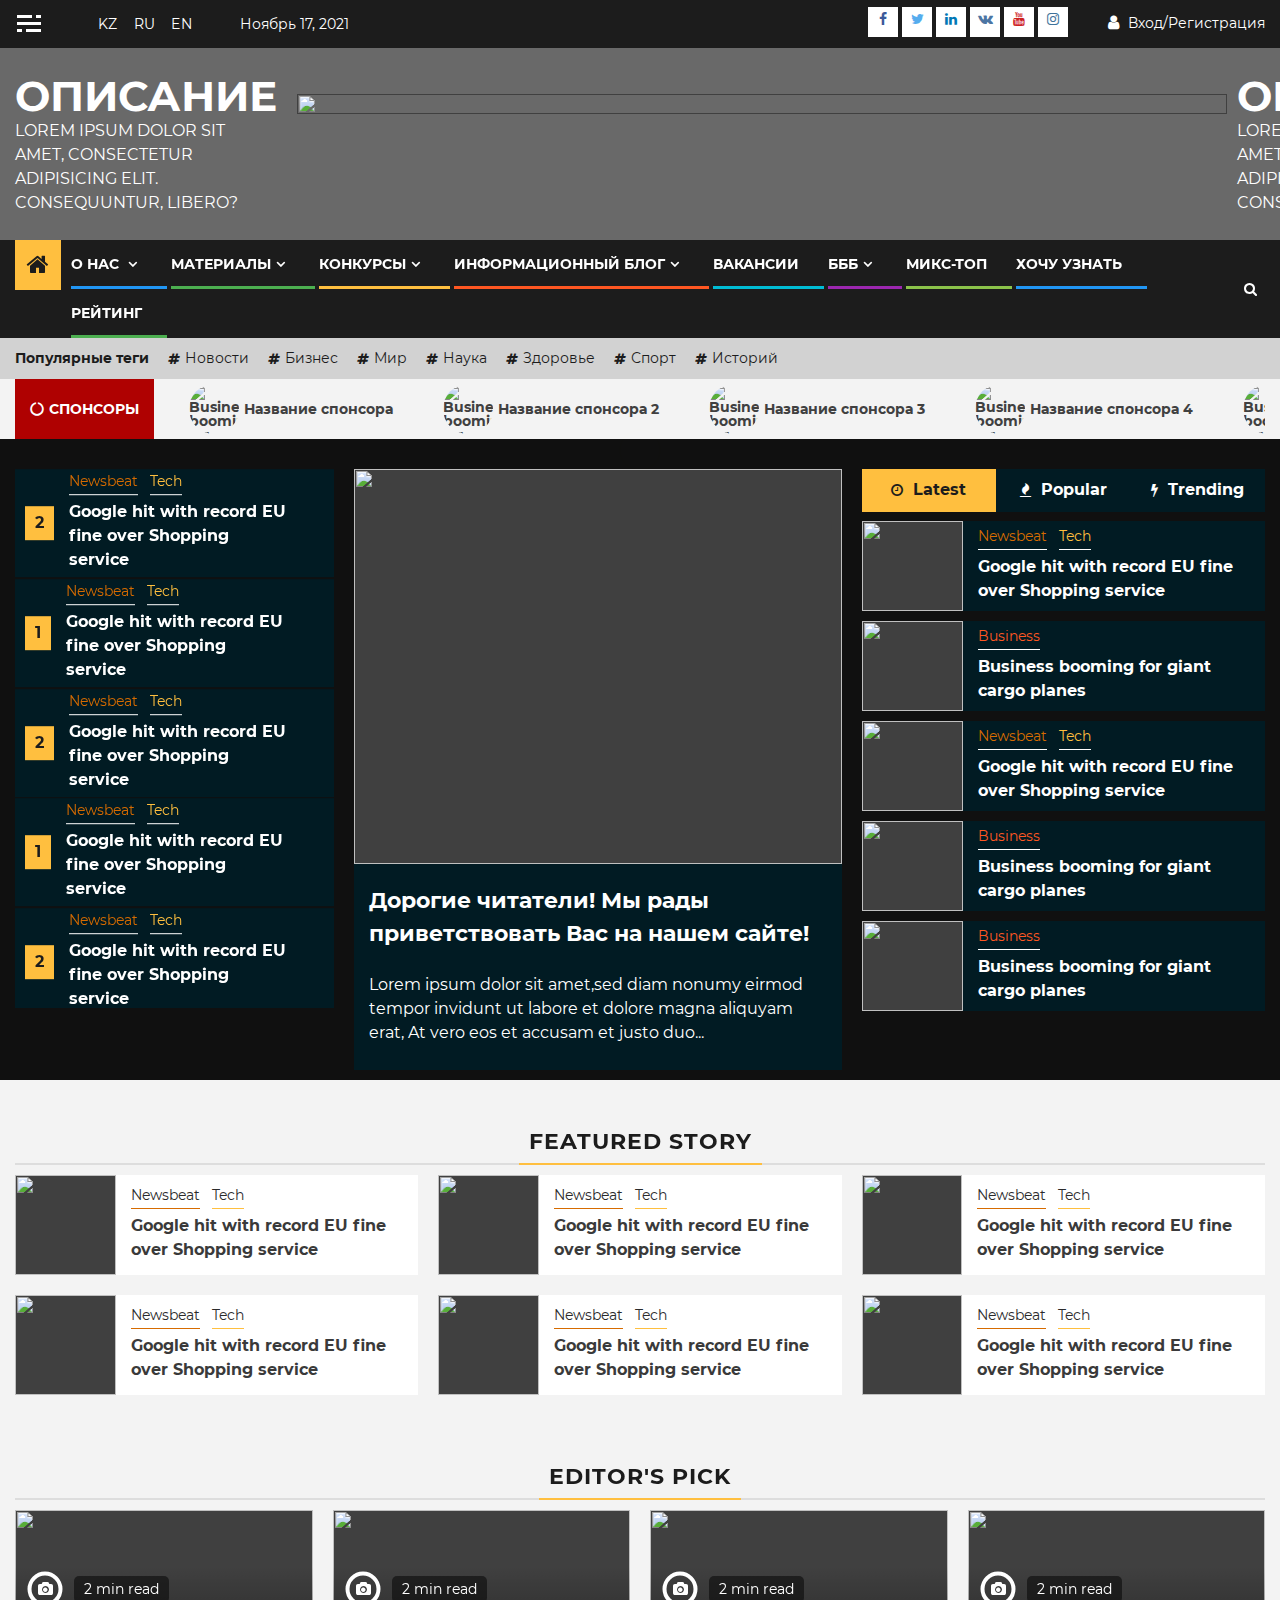
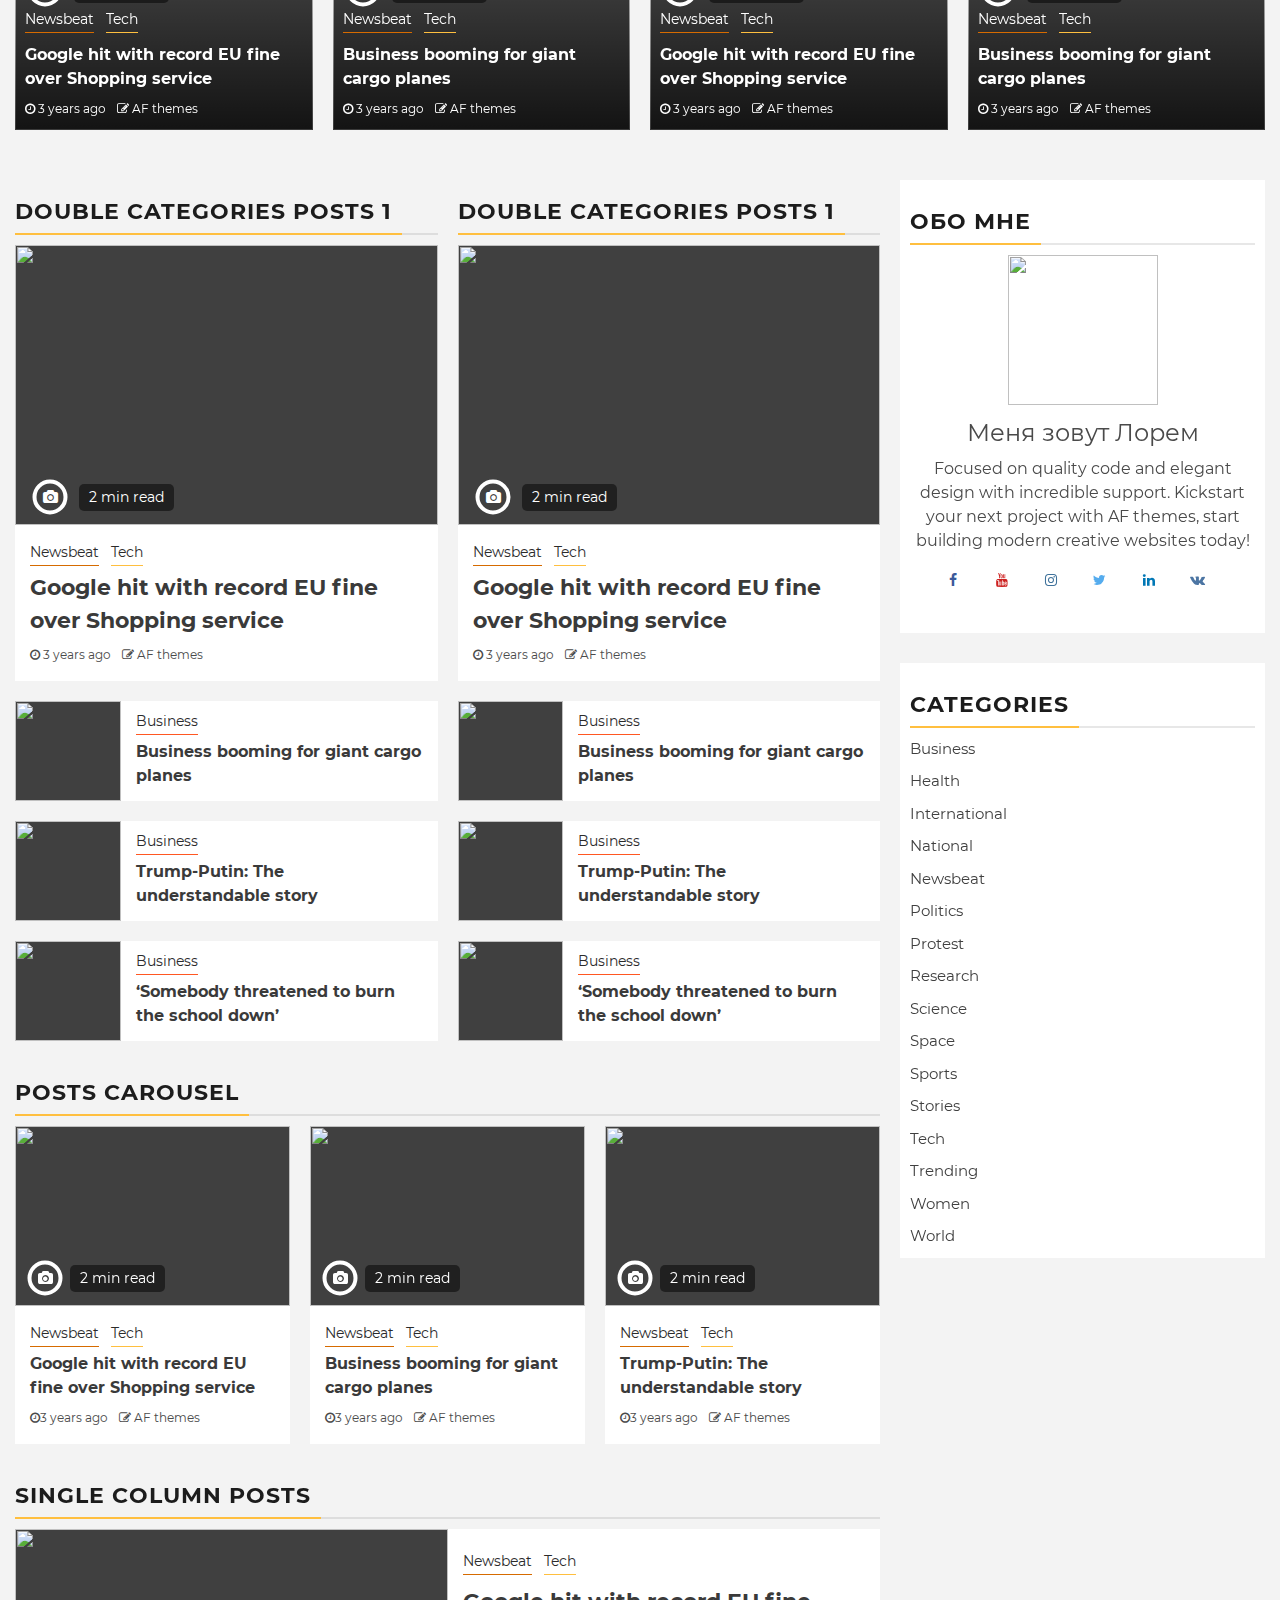
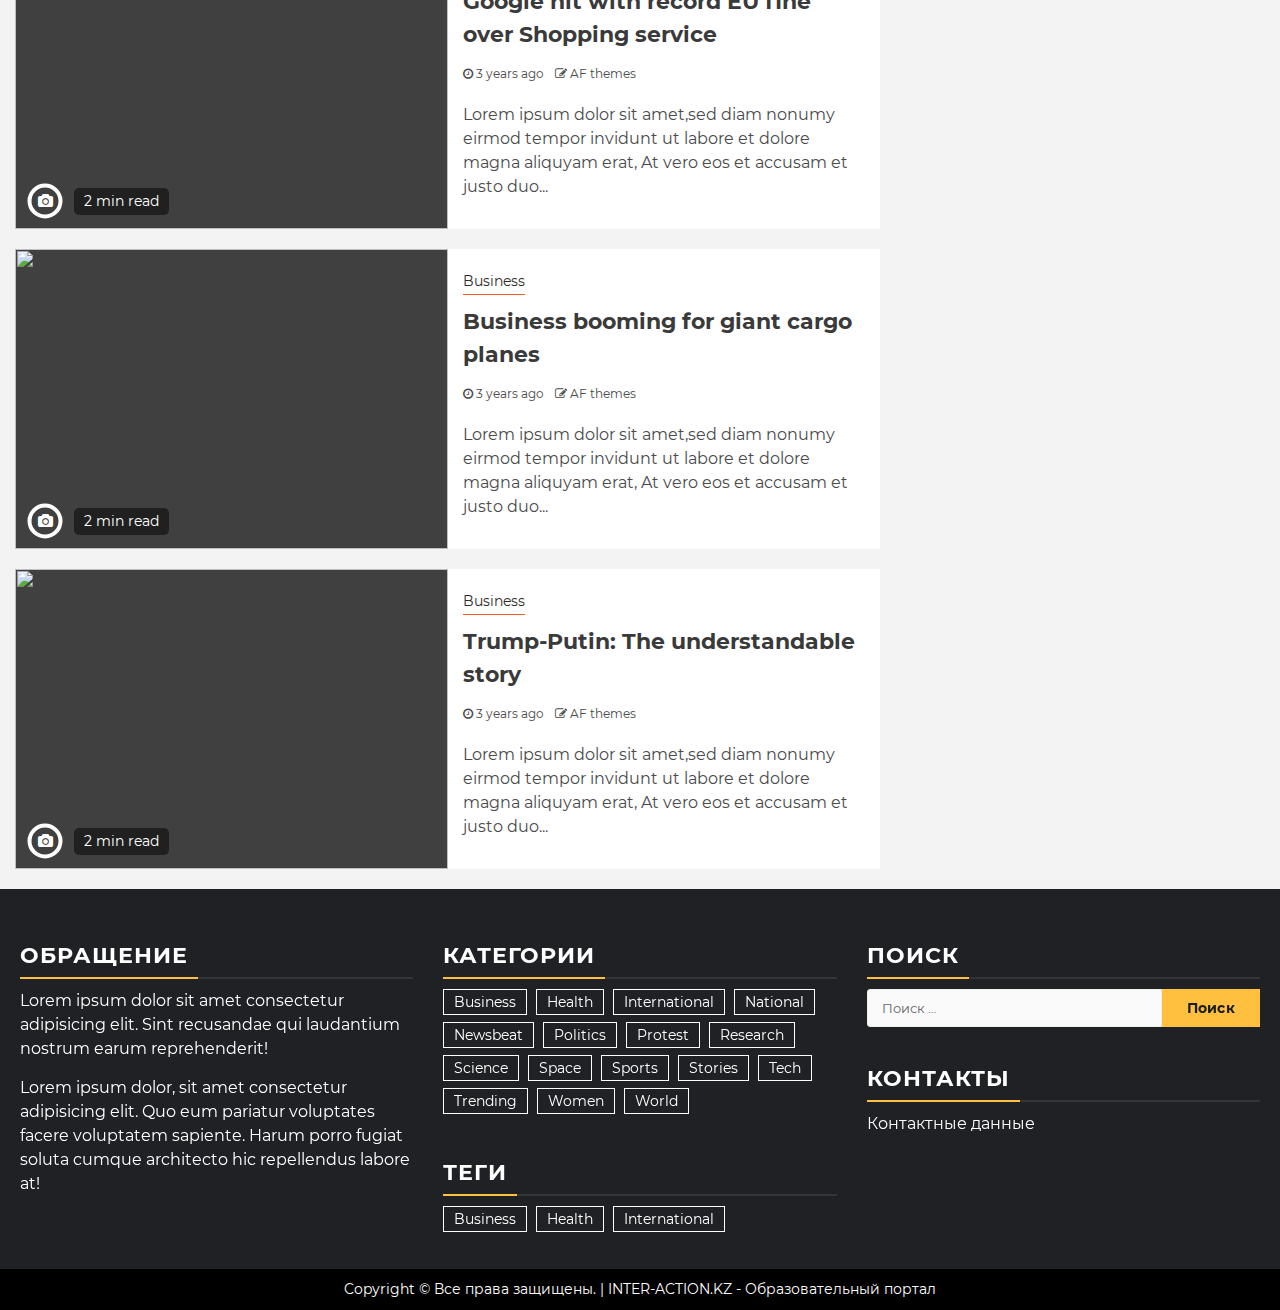
==== commit cfc01959: "commit" ====
--- a/index.html
+++ b/index.html
@@ -125,7 +125,7 @@
               <div class="top-auth">
                 <div class="auth-block">
                   <i class="fa fa-user" aria-hidden="true"></i>
-                  <a href="#">Вход/Регистрация</a>
+                  <a href="/register.html">Вход/Регистрация</a>
                 </div>
               </div>
             </div>
--- a/css/main.css
+++ b/css/main.css
@@ -389,4 +389,100 @@
 .primary-footer {
   padding: 15px 0 30px;
 }
-
+.comments-block {
+  position: relative;
+  margin: 15px 0;
+  padding: 10px;
+  background: #fff;
+}
+.comments-list {
+  padding: 10px 0 15px;
+}
+.comments-item {
+  display: flex;
+  margin: 15px 0;
+}
+.comments-item__img {
+  width: 120px;
+  height: 120px;
+  border-radius: 50%;
+  -webkit-border-radius: 50%;
+  -moz-border-radius: 50%;
+  -ms-border-radius: 50%;
+  -o-border-radius: 50%;
+}
+.comments-item__info {
+  position: relative;
+  top: 10px;
+  margin-left: 15px;
+}
+.comments-item__info .title {
+  margin: 10px 0;
+}
+.comments-item__info .posts-date {
+  font-size: 14px;
+}
+.comments-item__text {
+  margin-top: 10px;
+}
+.leave-comment {
+  position: relative;
+  background: #fff;
+  padding: 10px;
+}
+.comment-form {
+  margin: 30px 0 0;
+}
+.comment-form .form-btn {
+  text-align: right;
+}
+.form-row {
+  position: relative;
+  margin-bottom: 15px;
+  display: grid;
+  grid-gap: 10px;
+}
+.grid-items-2 {
+  grid-template-columns: repeat(2, 1fr);
+}
+.form-item label {
+  display: block;
+  font-weight: 500;
+  font-size: 15px;
+}
+.form-item input {
+  width: 100%;
+  border: 1px solid rgba(137,137,137,.2);
+  box-sizing: border-box;
+  padding: 7px 10px;
+}
+.form-item textarea {
+  width: 100%;
+  resize: none;
+  border: 1px solid rgba(137,137,137,.2);
+  padding: 7px 10px;
+  height: 100px;
+}
+.account-form {
+  width: 100%;
+  position: relative;
+  max-width: 500px;
+  margin: 50px auto;
+  background: #fff;
+  padding: 10px 15px;
+}
+.user-form {
+  margin: 20px 0 0;
+}
+.user-form-btn {
+  width: 100%;
+}
+.form-text {
+  font-size: 14px;
+}
+.form-text p {
+  margin: 0;
+}
+.form-text a {
+  text-decoration: underline;
+}--- a/css/media.css
+++ b/css/media.css
@@ -37,6 +37,19 @@
   .date-bar-left {
     display: none;
   }
+  .comments-item__img {
+    width: 80px;
+    height: 80px;
+  }
+  .comments-item__info {
+    top: 0;
+  }
+  .comments-item {
+    margin: 7px 0;
+  }
+  .comments-item__info .title {
+    margin: 7px 0;
+  }
 }
 
 /* xs <= Small (sm) */
@@ -46,6 +59,16 @@
   }
   .off-cancas-panel {
     margin-right: 15px;
+  }
+  .comments-item__img {
+    width: 60px;
+    height: 60px;
+  }
+  .form-row {
+    grid-gap: 15px;
+  }
+  .grid-items-2 {
+    grid-template-columns: repeat(1, 1fr);
   }
 }
 
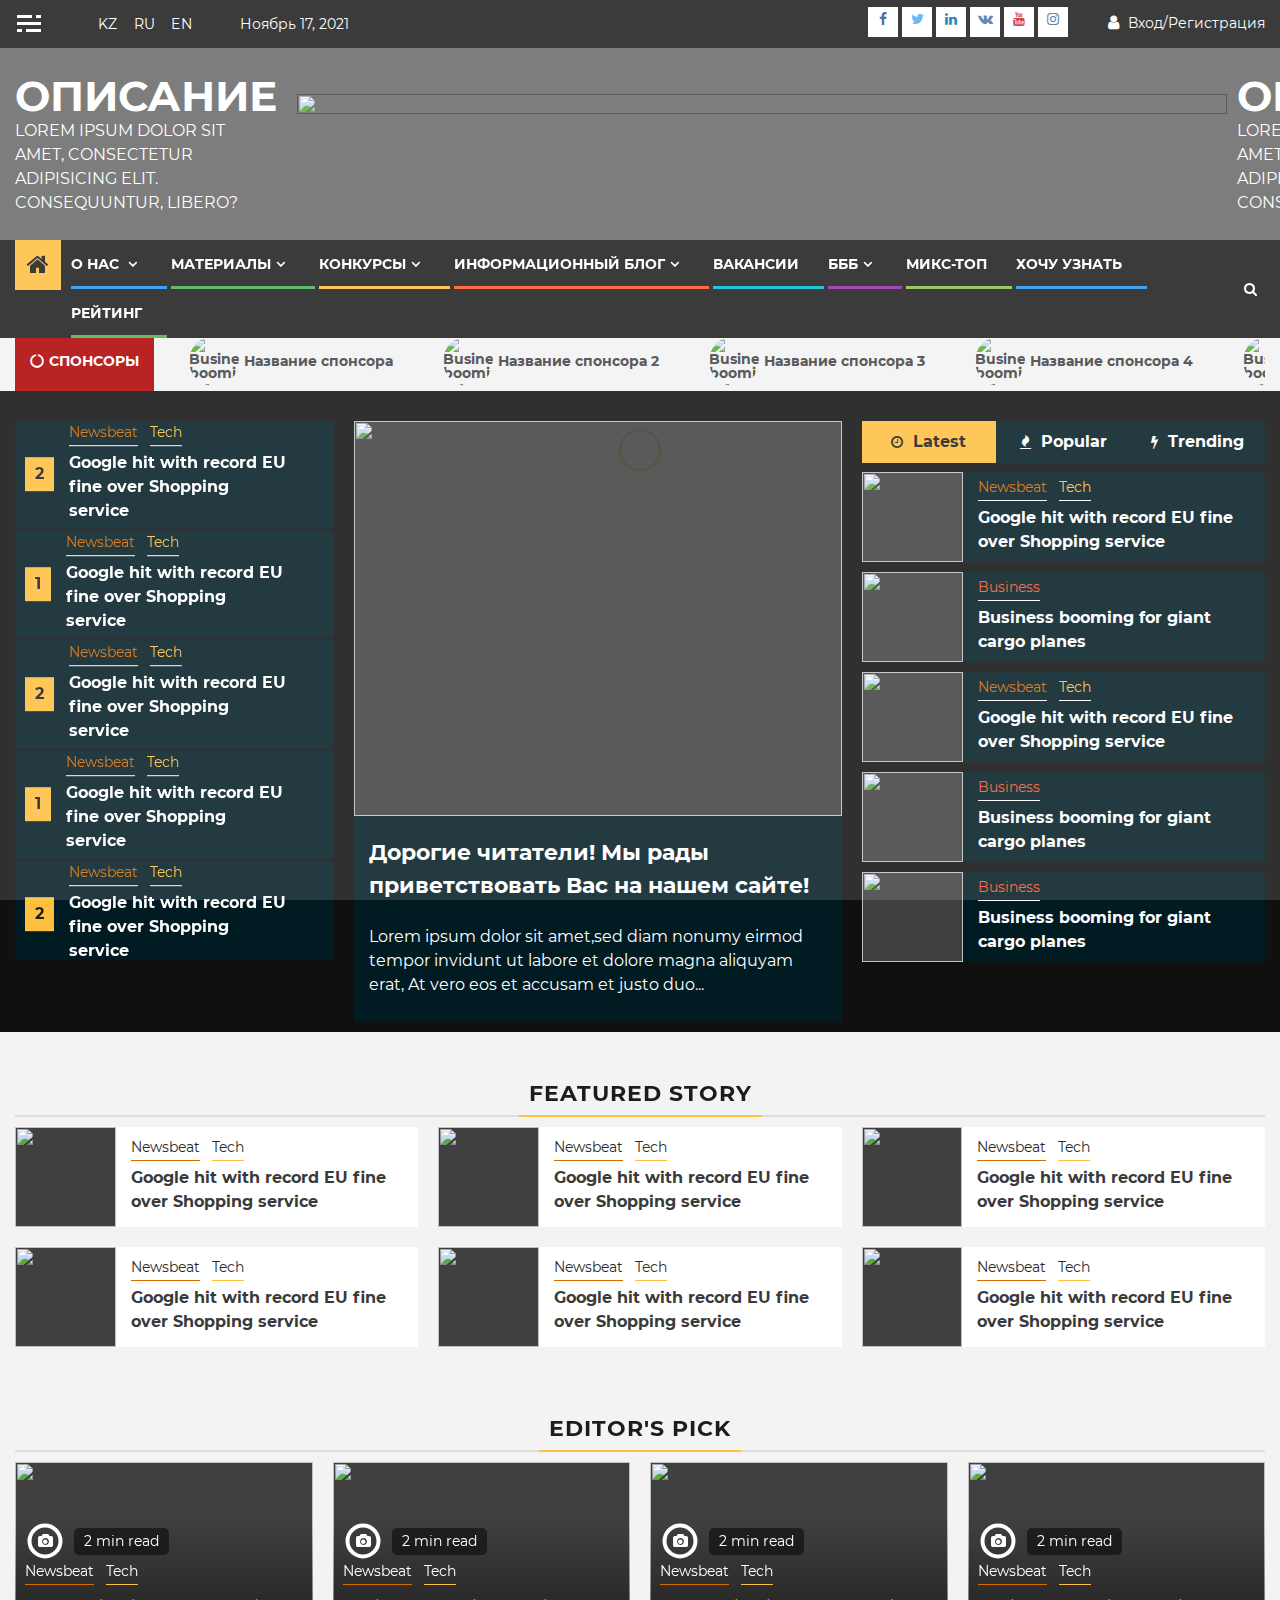
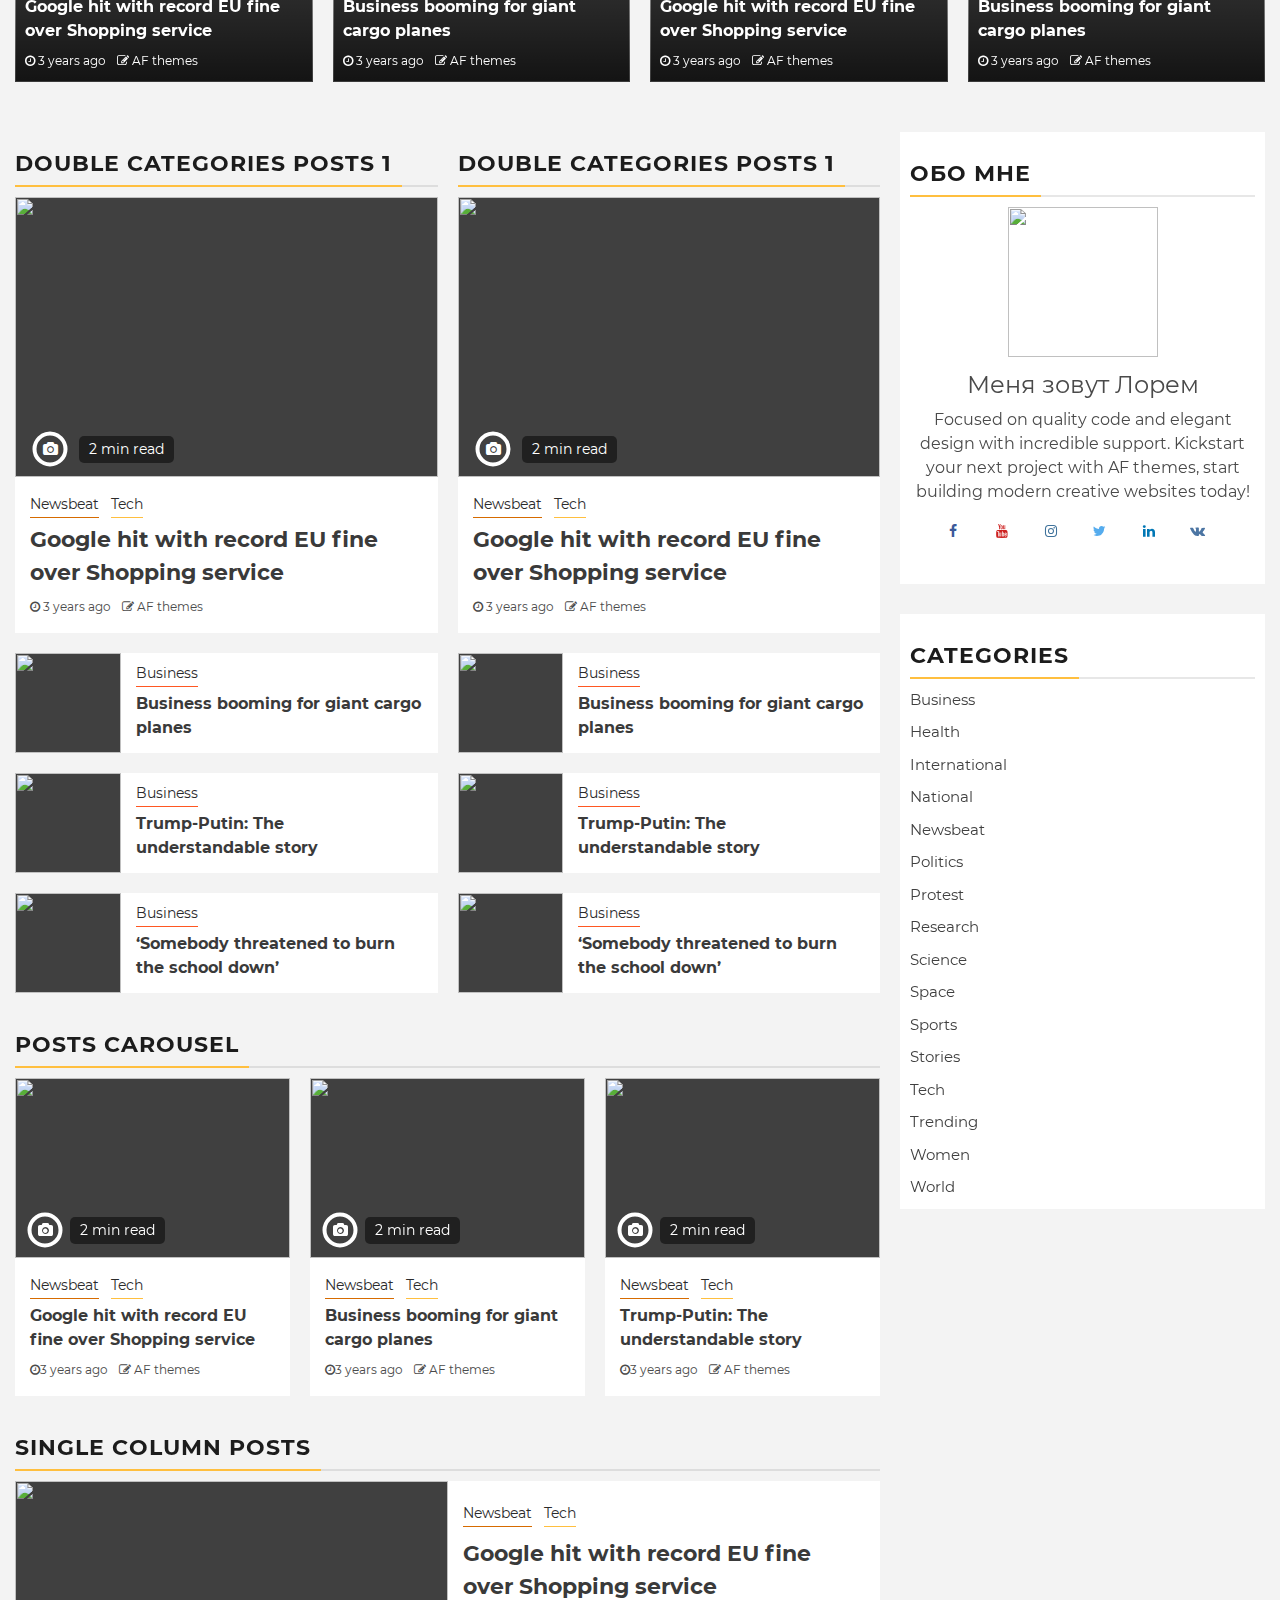
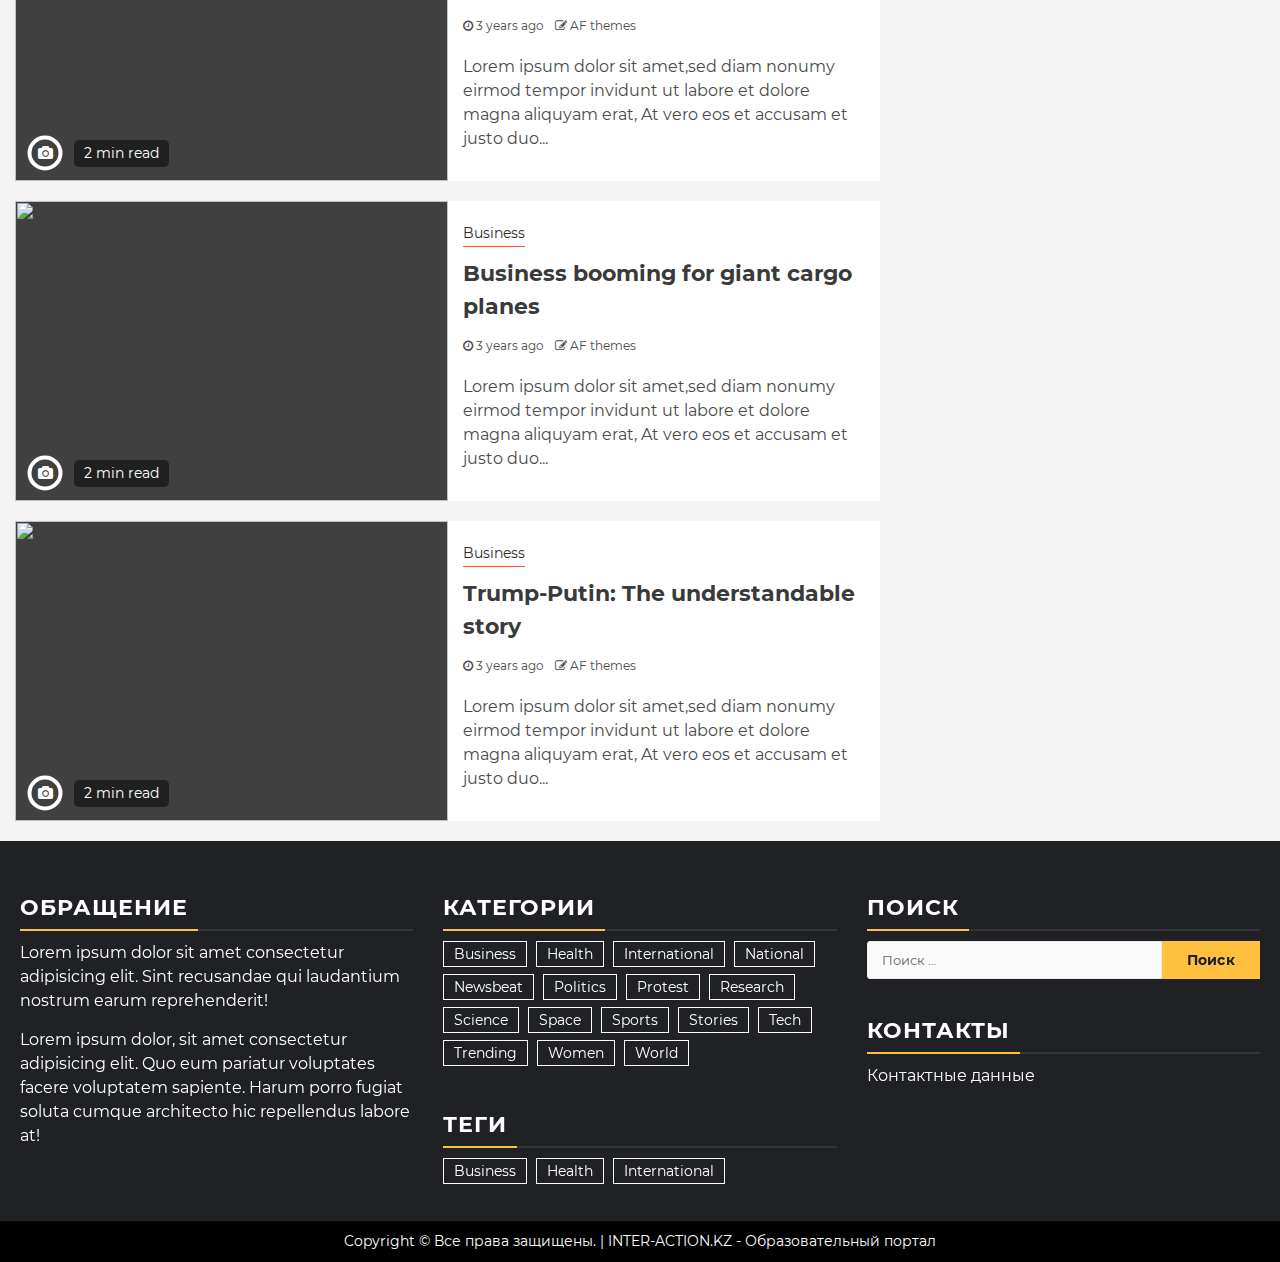
==== commit c30bf9cf: "add rating page" ====
--- a/index.html
+++ b/index.html
@@ -21,6 +21,8 @@
   <link rel="stylesheet" href="libs/swiper/css/swiper.min.css">
   <link rel="stylesheet" href="libs/sidr/css/sidr.bare.min.css">
   <link rel="stylesheet" href="libs/magnific-popup/magnific-popup.css">
+  <link rel="stylesheet" href="https://cdn.plyr.io/3.6.9/plyr.css" />
+  <link rel="stylesheet" href="https://cdn.plyr.io/3.6.9/plyr.css" />
   <link rel="stylesheet" href="css/style.css">
   <link rel="stylesheet" href="css/main.css">
   <link rel="stylesheet" href="css/media.css">
@@ -2100,7 +2102,10 @@
   <script src="libs/magnific-popup/jquery.magnific-popup.min.js"></script>
   <script src="libs/jquery-match-height/jquery.matchHeight.min.js"></script>
   <script src="libs/marquee/jquery.marquee.min.js"></script>
+  <script src="https://cdn.plyr.io/3.6.9/plyr.polyfilled.js"></script>
   <script src="libs/theiaStickySidebar/theia-sticky-sidebar.min.js"></script>
+  <script src="libs/imask/imask.js"></script>
+  <script src="libs/select2/js/select2.min.js"></script>
   <script src="libs/script.js"></script>
   <!-- <script src="libs/fixed-header-script.js"></script> -->
   <script src="libs/pagination-script.js"></script>
--- a/css/main.css
+++ b/css/main.css
@@ -445,10 +445,18 @@
 .grid-items-2 {
   grid-template-columns: repeat(2, 1fr);
 }
+.grid-items-3 {
+  grid-template-columns: repeat(3, 1fr);
+}
 .form-item label {
   display: block;
   font-weight: 500;
   font-size: 15px;
+  margin-bottom: 7px;
+}
+.form-item label span {
+  font-weight: 400;
+  font-size: 12px;
 }
 .form-item input {
   width: 100%;
@@ -466,7 +474,7 @@
 .account-form {
   width: 100%;
   position: relative;
-  max-width: 500px;
+  max-width: 700px;
   margin: 50px auto;
   background: #fff;
   padding: 10px 15px;
@@ -485,4 +493,87 @@
 }
 .form-text a {
   text-decoration: underline;
+}
+.select2-container {
+  width: 100% !important;
+}
+.select2-container .select2-selection--single {
+  border-radius: 0;
+  -webkit-border-radius: 0;
+  -moz-border-radius: 0;
+  -ms-border-radius: 0;
+  -o-border-radius: 0;
+  border: 1px solid rgba(137,137,137,.2);
+}
+.select2-container .select2-selection--single,
+.select2-container--default .select2-selection--single .select2-selection__rendered,
+.select2-container--default .select2-selection--single .select2-selection__arrow {
+  height: 38.5px;
+  line-height: 38.5px;
+}
+.select2-container .select2-selection--single .select2-selection__rendered {
+  padding-left: 10px;
+}
+.select2-container--default .select2-selection--single .select2-selection__arrow {
+  right: 10px;
+}
+.select2-search--dropdown {
+  display: none;
+}
+.select2-container--default .select2-results__option--highlighted.select2-results__option--selectable {
+  background-color: #ffbf3f;
+}
+.select2-dropdown {
+  border: 1px solid rgba(137,137,137,.2);
+}
+.select2-container--default .select2-results__option--selected {
+  background-color: rgba(137,137,137,.2);
+}
+.rating-block {
+  position: relative;
+  width: 100%;
+  margin-top: 15px;
+}
+.theme-filter-form {
+  background-color: #fff;
+  padding: 20px 15px;
+}
+.rating-block .theme-filter-form {
+  max-width: 900px;
+  margin: 30px auto 0;
+}
+.theme-filter-form__btn {
+  margin: 0;
+  text-align: right;
+}
+.theme-filter-form__btn .btn {
+  min-width: 120px;
+}
+.theme-table {
+  position: relative;
+  background-color: #fff;
+  padding: 10px 0;
+  box-sizing: border-box;
+  overflow-y: scroll;
+}
+.theme-table table {
+  width: 100%;
+  background-color: #fff;
+}
+.theme-table table tr {
+  border-bottom: 1px solid rgba(137,137,137,.2);
+}
+.theme-table table th {
+  font-size: 14px;
+  padding: 5px;
+  text-align: center;
+}
+.theme-table table tr td {
+  padding: 5px;
+  text-align: center;
+  font-size: 14px;
+}
+.rating-table {
+  margin-top: 30px;
+  margin-bottom: 50px;
 }--- a/css/media.css
+++ b/css/media.css
@@ -49,6 +49,12 @@
   }
   .comments-item__info .title {
     margin: 7px 0;
+  }
+  .grid-items-3 {
+    grid-template-columns: repeat(1, 1fr);
+  }
+  .theme-filter-form {
+    padding: 10px 15px;
   }
 }
 
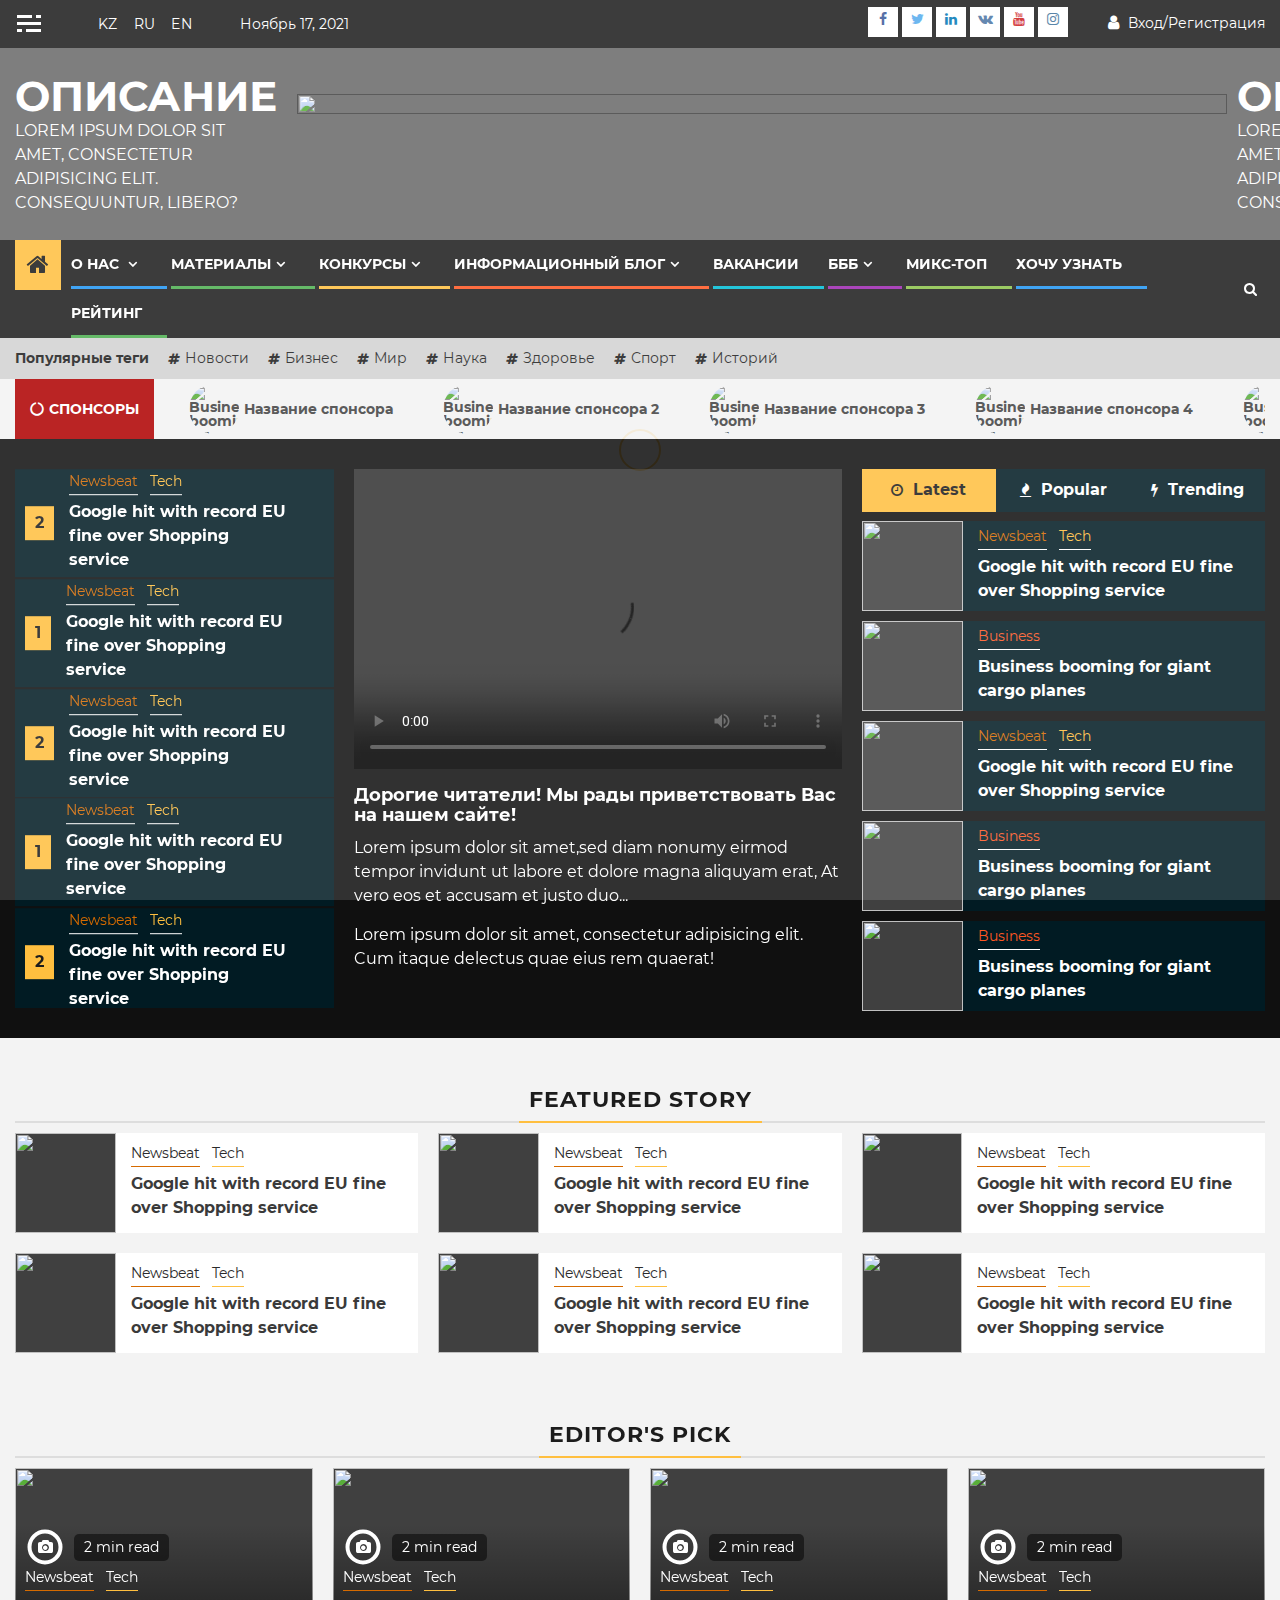
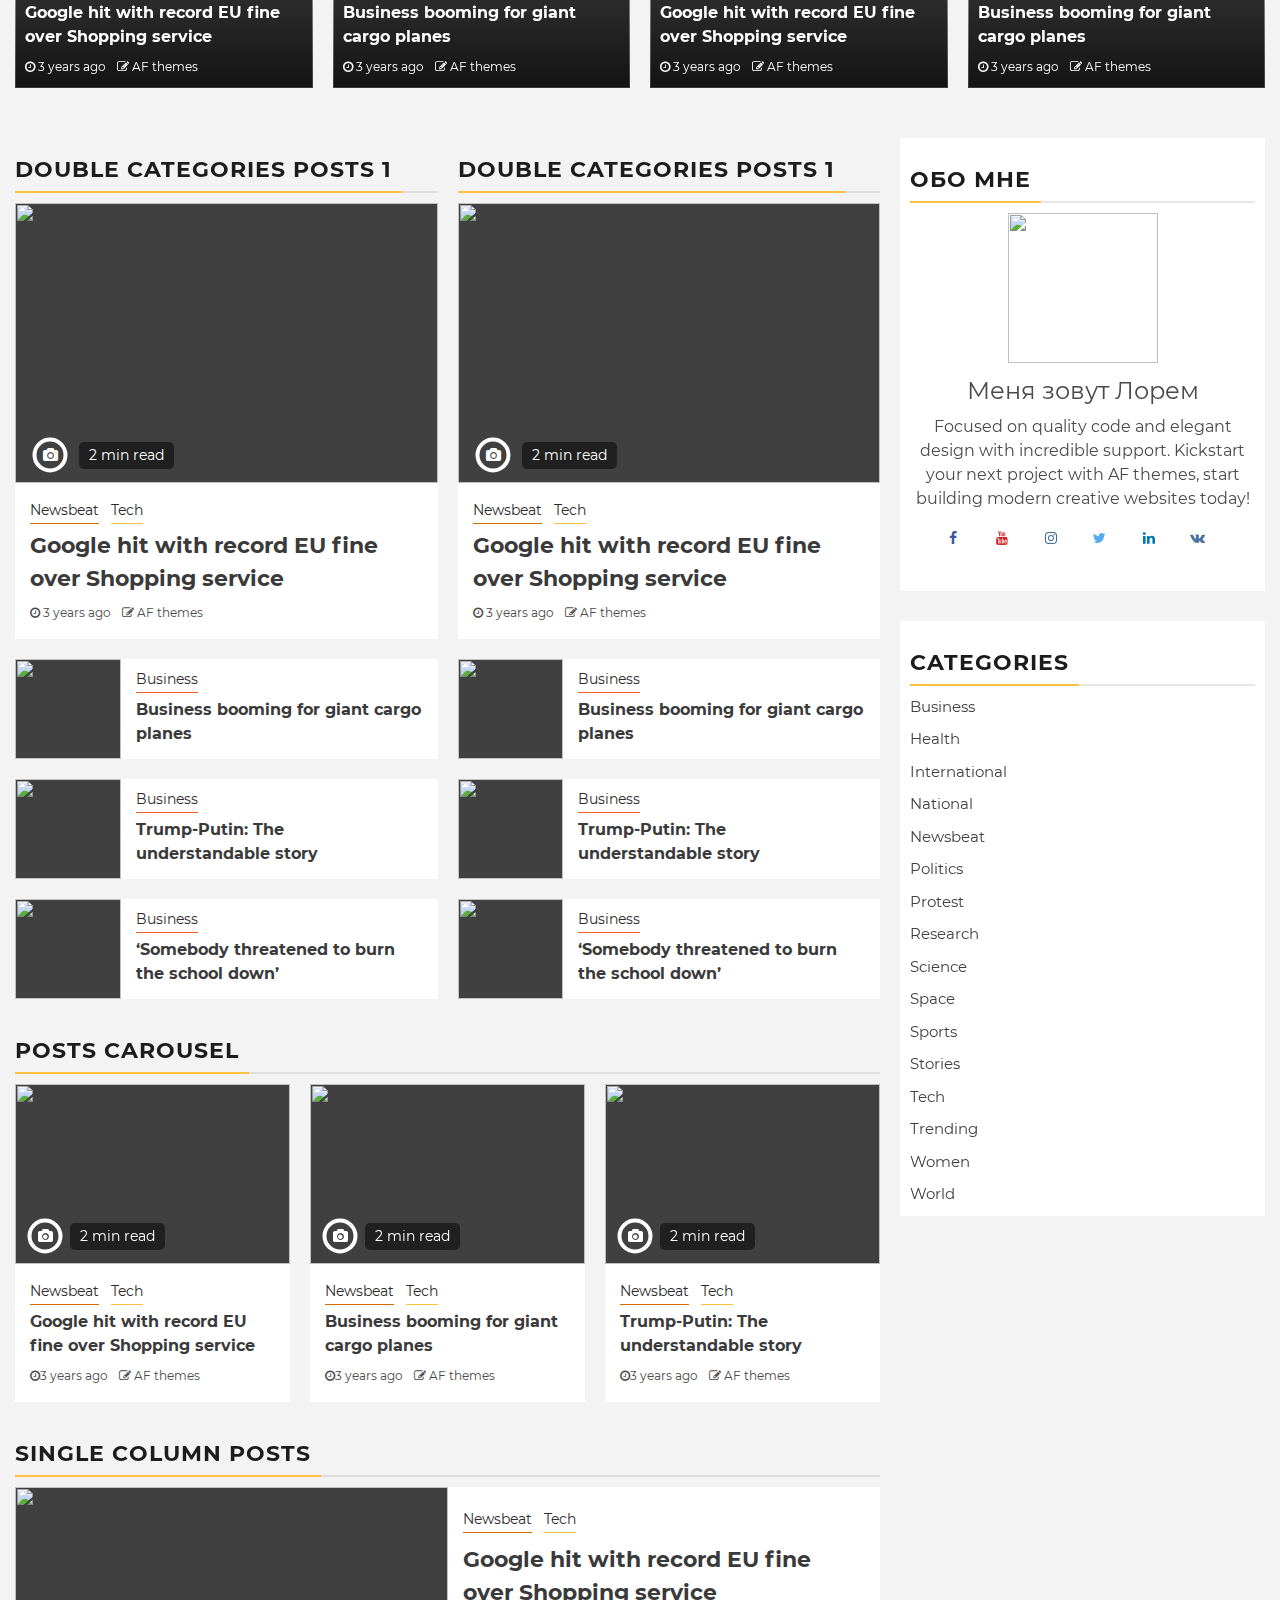
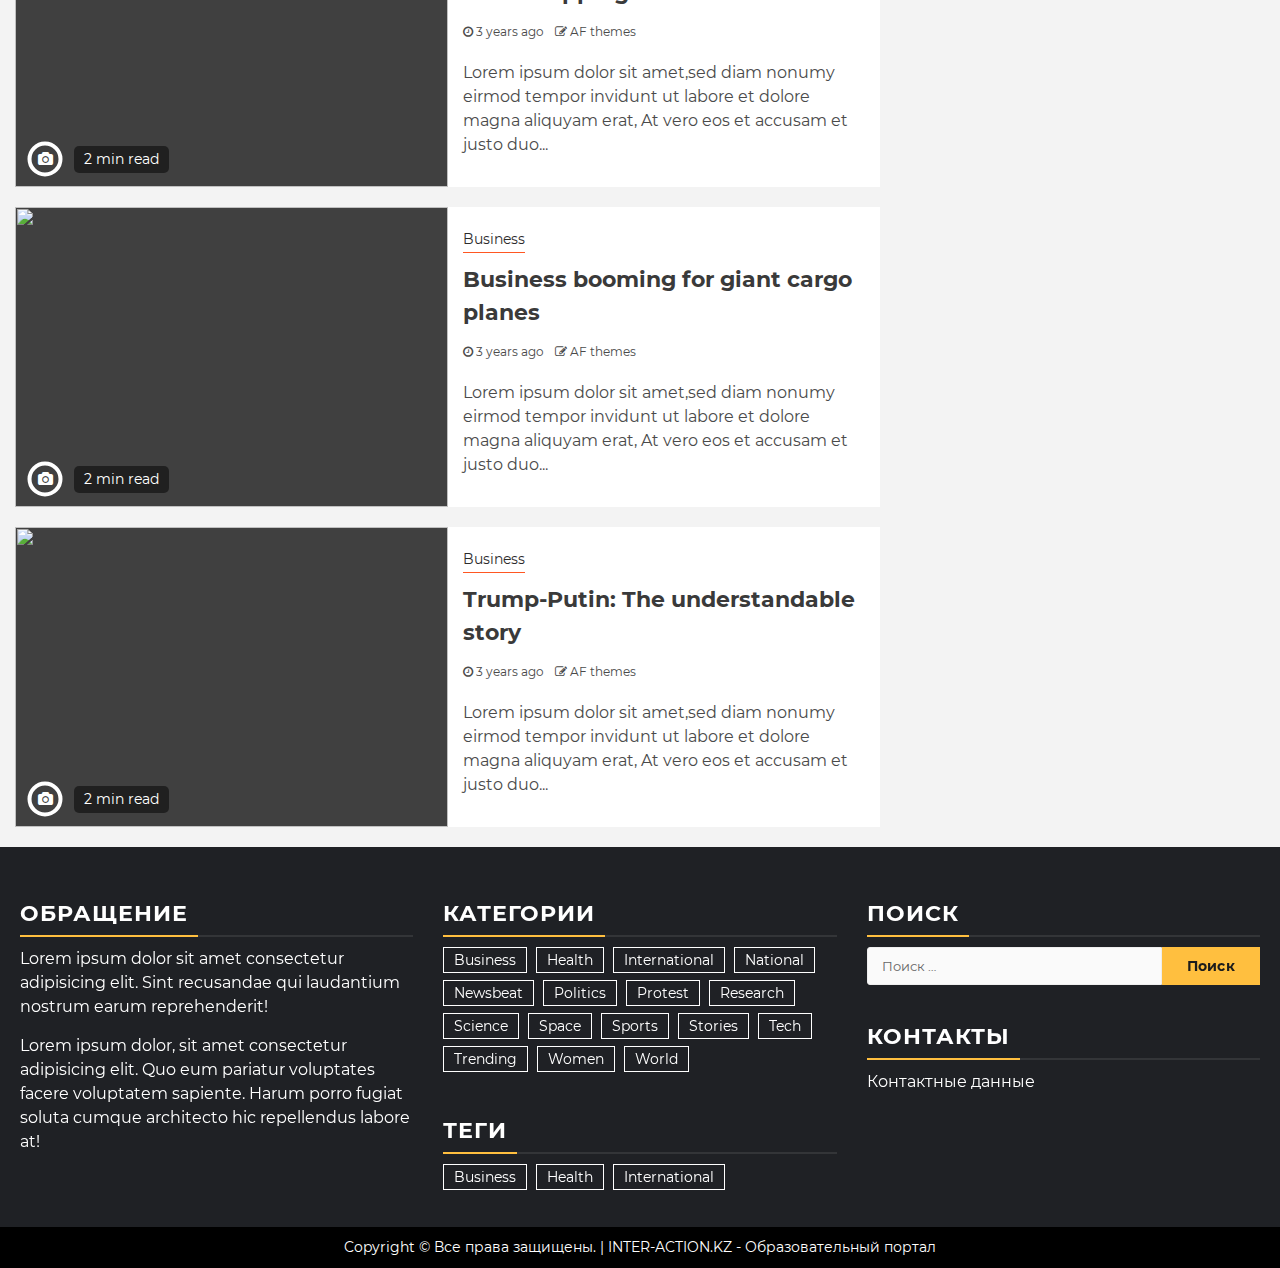
==== commit 7aafbd8b: "commit" ====
--- a/index.html
+++ b/index.html
@@ -21,7 +21,6 @@
   <link rel="stylesheet" href="libs/swiper/css/swiper.min.css">
   <link rel="stylesheet" href="libs/sidr/css/sidr.bare.min.css">
   <link rel="stylesheet" href="libs/magnific-popup/magnific-popup.css">
-  <link rel="stylesheet" href="https://cdn.plyr.io/3.6.9/plyr.css" />
   <link rel="stylesheet" href="https://cdn.plyr.io/3.6.9/plyr.css" />
   <link rel="stylesheet" href="css/style.css">
   <link rel="stylesheet" href="css/main.css">
@@ -487,26 +486,20 @@
                 </div>
               </div>
               <div class="col-60 pad float-l full-wid-resp">
-                <div class="banner-carousel-1 banner-main-slider af-widget-carousel swiper-container">
-                  <div class="read-single color-pad">
-                    <div class="read-img pos-rel read-img read-bg-img">
-                      <a class="aft-slide-items" href="#"></a>
-                      <img width="1280" height="720"
-                        src="https://demo.afthemes.com/newsphere-pro/wp-content/uploads/2018/07/StockSnap_EISDMHRMFR-1280x720.jpg"
-                        class="attachment-newsphere-slider-full size-newsphere-slider-full wp-post-image" alt="">
-                    </div>
-                    <div class="read-details color-tp-pad">
-                      <div class="read-title">
-                        <h4>
-                          <a href="#">Дорогие читатели! Мы рады приветствовать Вас на нашем сайте! </a>
-                        </h4>
-                      </div>
-                      <div class="read-descprition full-item-discription">
-                        <div class="post-description">
-                          <p>Lorem ipsum dolor sit amet,sed diam nonumy eirmod tempor invidunt ut labore et dolore magna
-                            aliquyam erat, At vero eos et accusam et justo duo...</p>
-                        </div>
-                      </div>
+                <div class="welcome-block">
+                  <div class="welcome-block__video">
+                    <video width="100%" height="300" autoplay controls>
+                      <source src="/video/example.mp4" type="video/mp4">
+                    </video>                                                    
+                  </div>
+                  <div class="welcome-block__text">
+                    <div class="welcome-block__title">
+                      <h4 class="title">Дорогие читатели! Мы рады приветствовать Вас на нашем сайте!</h4>
+                    </div>
+                    <div class="post-description">
+                      <p>Lorem ipsum dolor sit amet,sed diam nonumy eirmod tempor invidunt ut labore et dolore magna
+                        aliquyam erat, At vero eos et accusam et justo duo...</p>
+                      <p>Lorem ipsum dolor sit amet, consectetur adipisicing elit. Cum itaque delectus quae eius rem quaerat!</p>
                     </div>
                   </div>
                 </div>
--- a/css/main.css
+++ b/css/main.css
@@ -559,21 +559,38 @@
 .theme-table table {
   width: 100%;
   background-color: #fff;
+  margin: 0;
 }
 .theme-table table tr {
   border-bottom: 1px solid rgba(137,137,137,.2);
 }
-.theme-table table th {
-  font-size: 14px;
-  padding: 5px;
-  text-align: center;
-}
+.theme-table table th,
 .theme-table table tr td {
-  padding: 5px;
+  padding: 10px 5px;
   text-align: center;
   font-size: 14px;
+}
+.theme-table-result {
+  text-align: right;
+  padding: 20px 15px 5px;
+  font-weight: 700;
+}
+.theme-table-result span {
+  font-weight: normal;
+  text-decoration: underline;
+  font-size: 20px;
 }
 .rating-table {
   margin-top: 30px;
   margin-bottom: 50px;
+}
+.welcome-block {
+  position: relative;
+  z-index: 1;
+}
+.welcome-block__text {
+  color: #fff;
+}
+.welcome-block__title .title {
+  color: #fff;
 }--- a/css/media.css
+++ b/css/media.css
@@ -55,6 +55,10 @@
   }
   .theme-filter-form {
     padding: 10px 15px;
+  }
+  .theme-table-result {
+    text-align: left;
+    font-size: 14px;
   }
 }
 
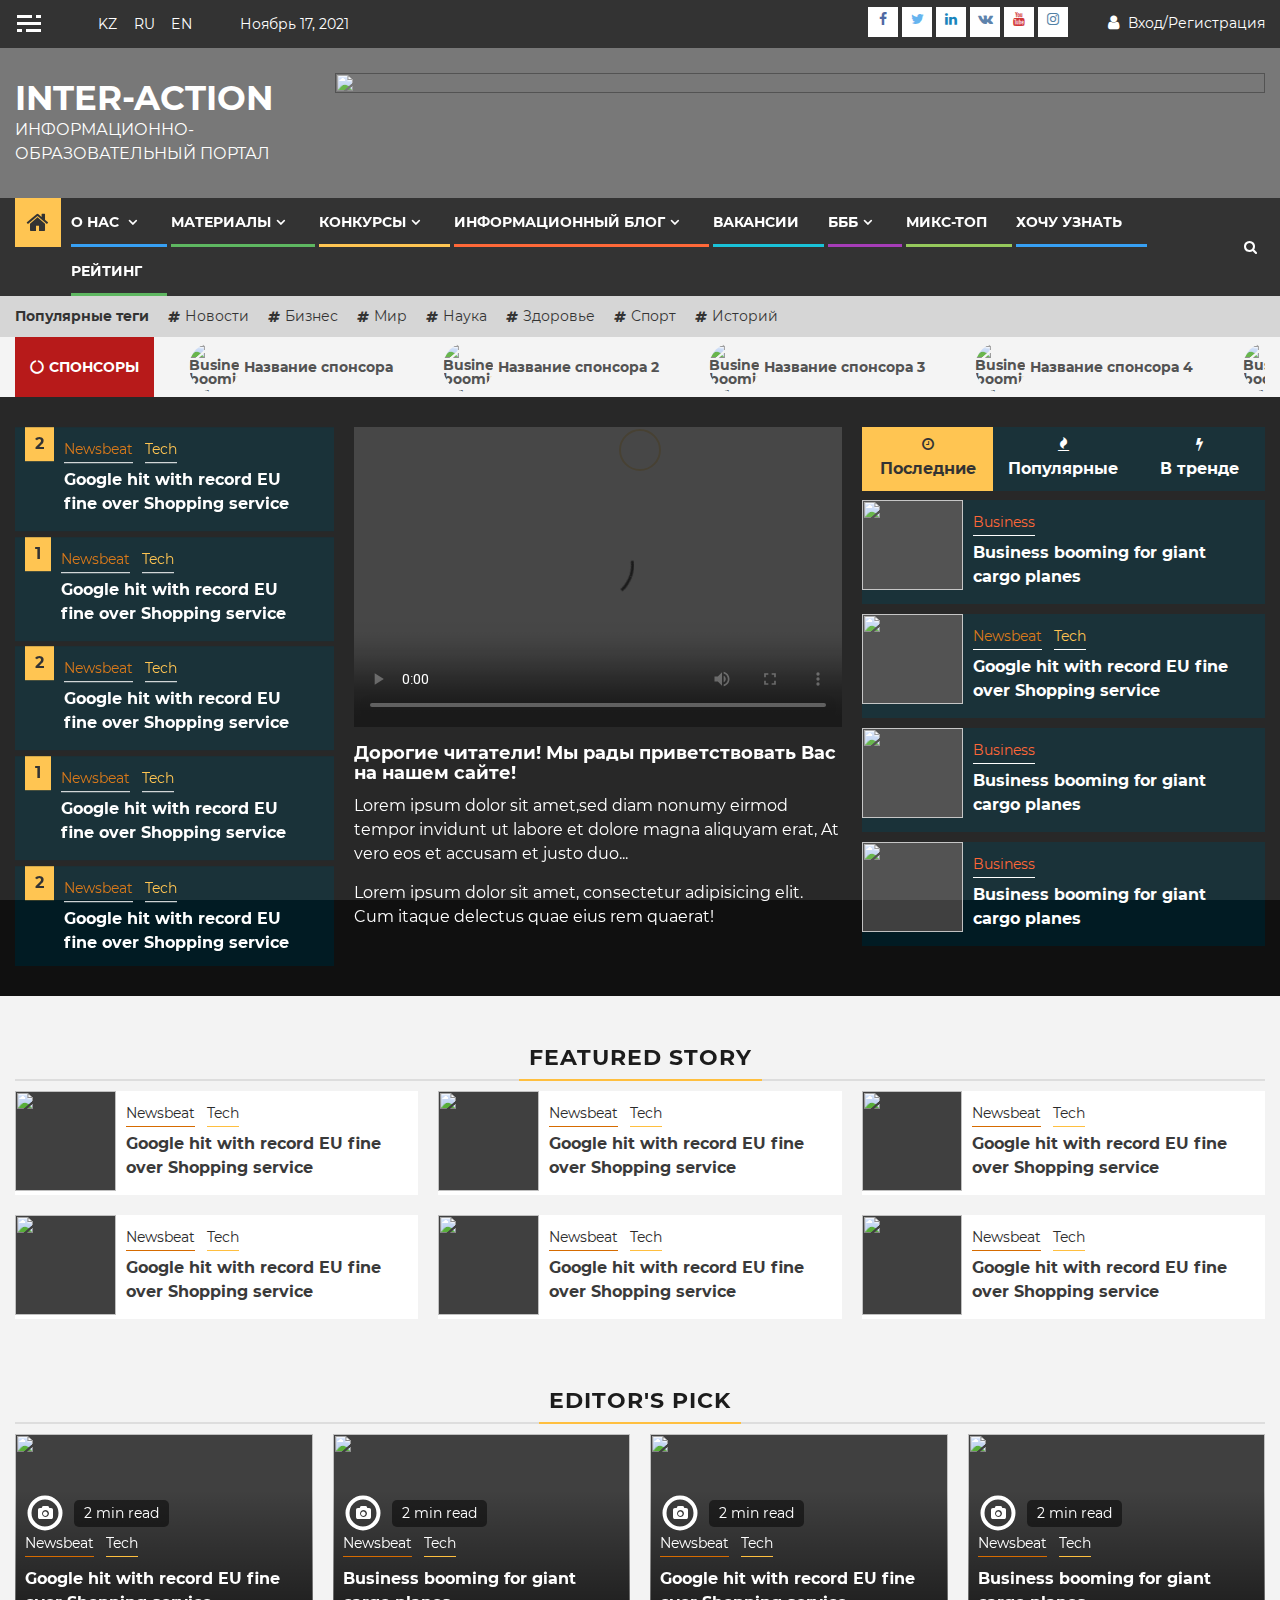
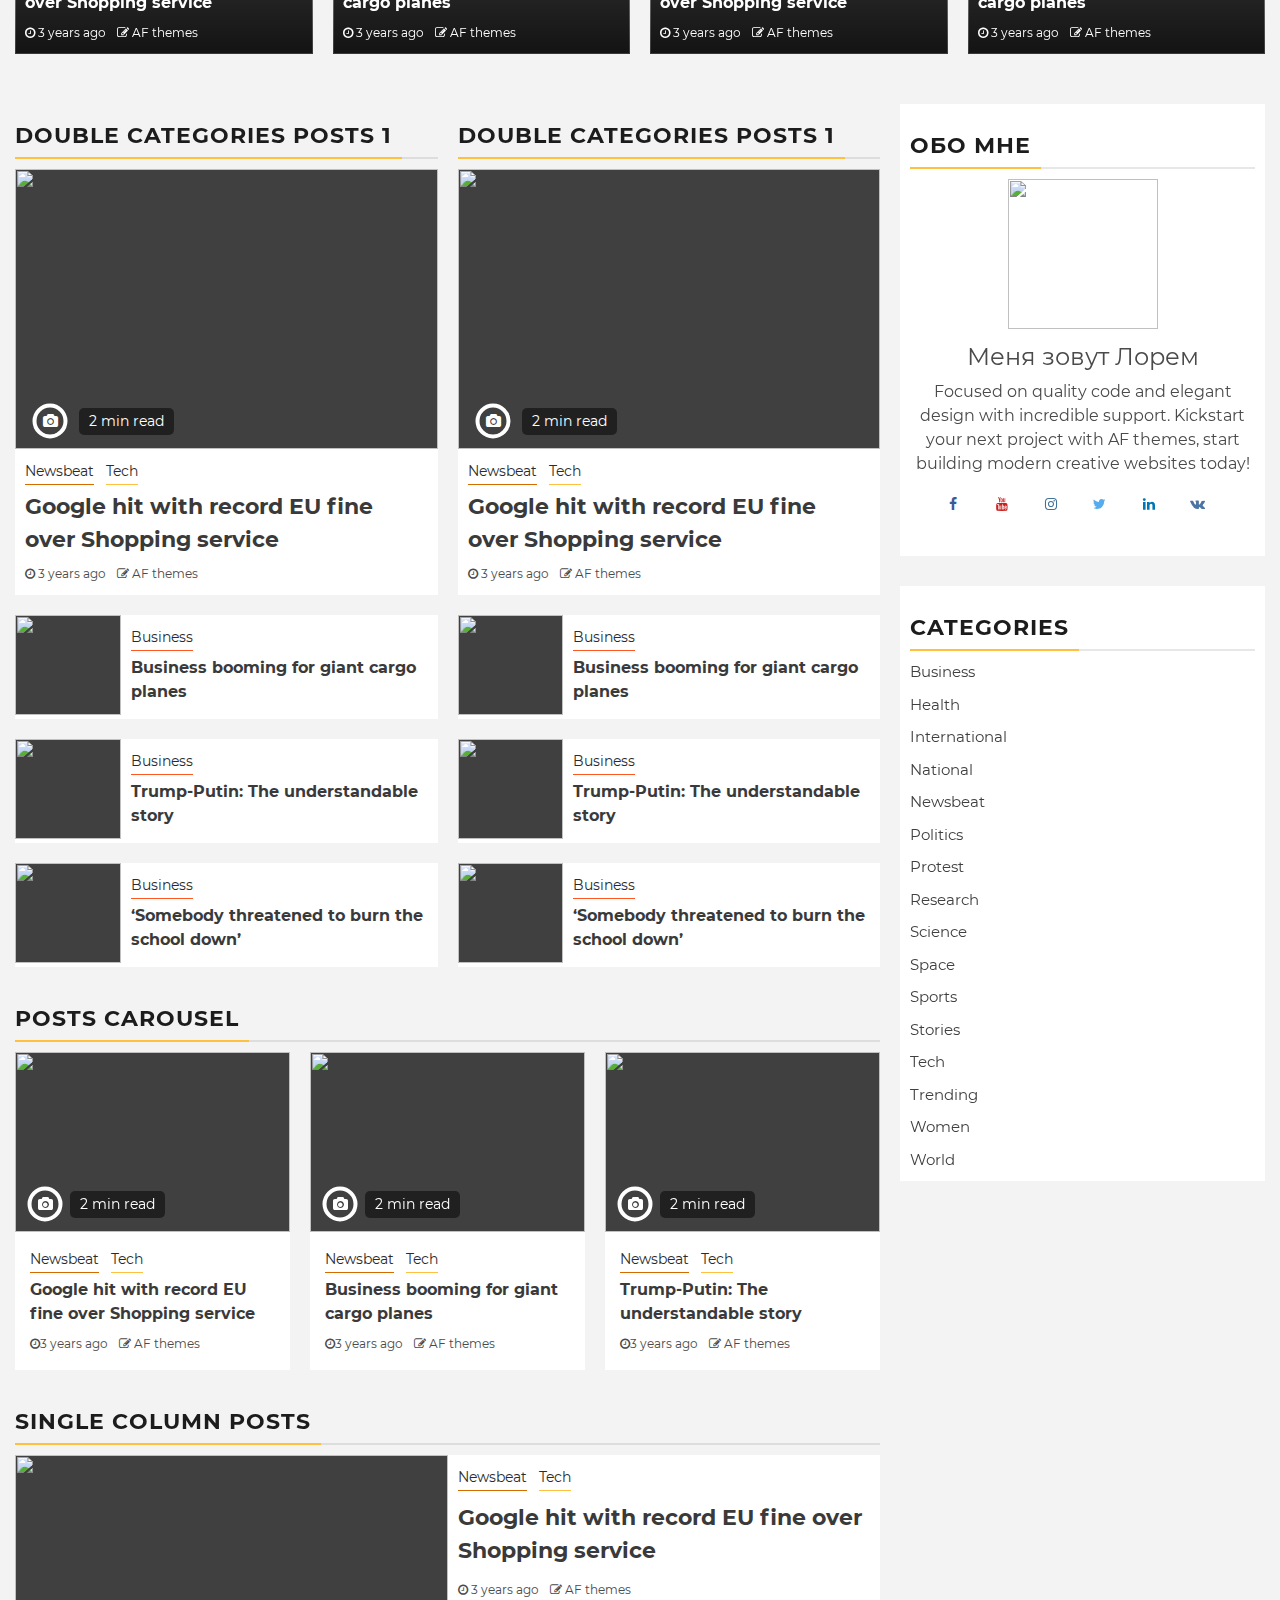
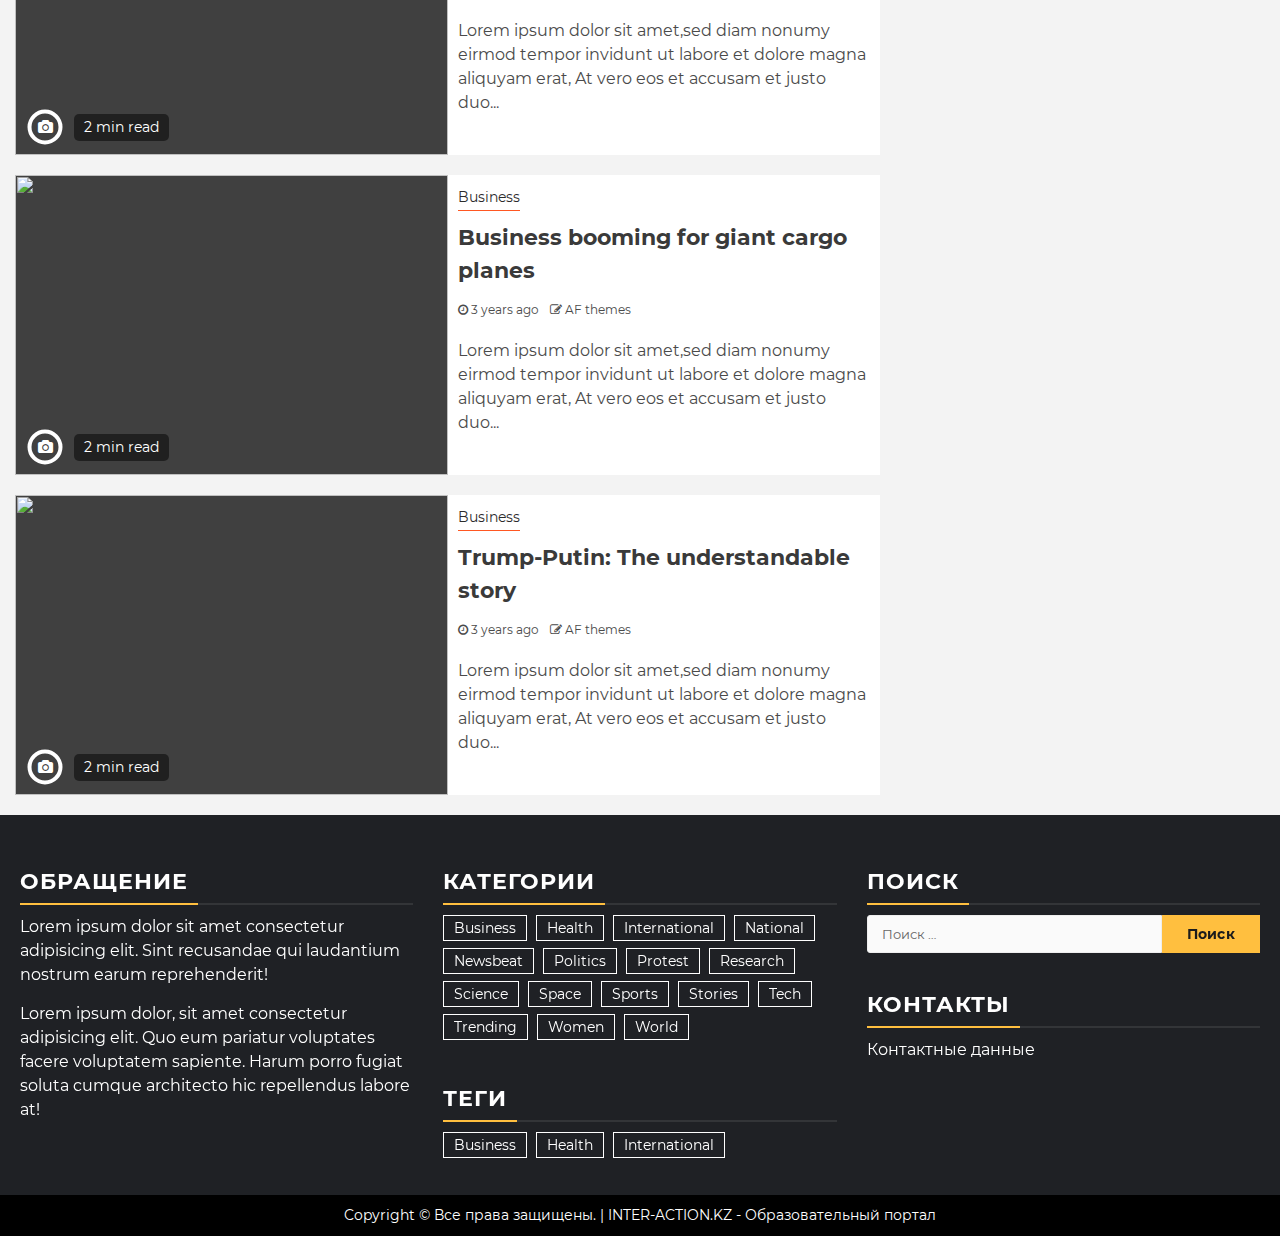
==== commit 59651d7d: "commit" ====
--- a/index.html
+++ b/index.html
@@ -21,7 +21,6 @@
   <link rel="stylesheet" href="libs/swiper/css/swiper.min.css">
   <link rel="stylesheet" href="libs/sidr/css/sidr.bare.min.css">
   <link rel="stylesheet" href="libs/magnific-popup/magnific-popup.css">
-  <link rel="stylesheet" href="https://cdn.plyr.io/3.6.9/plyr.css" />
   <link rel="stylesheet" href="css/style.css">
   <link rel="stylesheet" href="css/main.css">
   <link rel="stylesheet" href="css/media.css">
@@ -141,10 +140,9 @@
               <div class="logo-brand">
                 <div class="site-branding">
                   <h1 class="site-title font-family-1">
-                    <a href="/" rel="home">Описание</a>
+                    <a href="/" rel="home">INTER-action</a>
                   </h1>
-                  <p class="site-description">Lorem ipsum dolor sit amet, consectetur adipisicing elit. Consequuntur,
-                    libero?</p>
+                  <p class="site-description">информационно-образовательный портал</p>
                 </div>
               </div>
             </div>
@@ -157,17 +155,6 @@
                       class="attachment-full size-full" alt="" loading="lazy"
                       srcset="https://demo.afthemes.com/newsphere-pro/wp-content/uploads/2019/04/aft-banner-promo-yellow.jpg 930w, https://demo.afthemes.com/newsphere-pro/wp-content/uploads/2019/04/aft-banner-promo-yellow-300x32.jpg 300w, https://demo.afthemes.com/newsphere-pro/wp-content/uploads/2019/04/aft-banner-promo-yellow-768x83.jpg 768w"
                       sizes="(max-width: 930px) 100vw, 930px"> </a>
-                </div>
-              </div>
-            </div>
-            <div class="col-3">
-              <div class="logo-brand">
-                <div class="site-branding">
-                  <h1 class="site-title font-family-1">
-                    <a href="/" rel="home">Описание</a>
-                  </h1>
-                  <p class="site-description">Lorem ipsum dolor sit amet, consectetur adipisicing elit. Consequuntur,
-                    libero?</p>
                 </div>
               </div>
             </div>
@@ -489,7 +476,7 @@
                 <div class="welcome-block">
                   <div class="welcome-block__video">
                     <video width="100%" height="300" autoplay controls>
-                      <source src="/video/example.mp4" type="video/mp4">
+                      <source src="video/example.mp4" type="video/mp4">
                     </video>                                                    
                   </div>
                   <div class="welcome-block__text">
@@ -515,18 +502,18 @@
                       <a href="#recent" aria-controls="Recent" role="tab" data-toggle="tab"
                         class="font-family-1 active">
                         <i class="fa fa-clock-o" aria-hidden="true"></i>
-                        Latest
+                        Последние
                       </a>
                     </li>
                     <li role="presentation" class="tab tab-popular">
                       <a href="#popular" aria-controls="Popular" role="tab" data-toggle="tab" class="font-family-1">
-                        <i class="fa fa-fire" aria-hidden="true"></i> Popular
+                        <i class="fa fa-fire" aria-hidden="true"></i> Популярные
                       </a>
                     </li>
                     <li class="tab tab-categorised">
                       <a href="#categorised" aria-controls="Categorised" role="tab" data-toggle="tab"
                         class="font-family-1">
-                        <i class="fa fa-bolt" aria-hidden="true"></i> Trending
+                        <i class="fa fa-bolt" aria-hidden="true"></i> В тренде
                       </a>
                     </li>
                   </ul>
@@ -534,48 +521,6 @@
                 <div class="tab-content">
                   <div id="recent" role="tabpanel" class="tab-pane active">
                     <ul class="article-item article-list-item article-tabbed-list article-item-left">
-                      <li class="af-double-column list-style">
-                        <div class="read-single clearfix color-pad">
-                          <div class="read-img pos-rel col-4 float-l read-bg-img">
-                            <img width="150" height="150"
-                              src="https://demo.afthemes.com/newsphere-pro/wp-content/uploads/2018/07/StockSnap_U381E1SOZI-150x150.jpg"
-                              class="attachment-thumbnail size-thumbnail wp-post-image" alt="">
-                            <a
-                              href="https://demo.afthemes.com/newsphere-pro/blog/2018/07/18/google-hit-with-record-eu-fine-over-shopping-service/"></a>
-                          </div>
-                          <div class="read-details col-75 float-l pad color-tp-pad">
-                            <div class="full-item-metadata primary-font">
-                              <div class="figure-categories figure-categories-bg clearfix">
-                                <ul class="cat-links">
-                                  <li class="meta-category">
-                                    <a class="newsphere-categories category-color-4"
-                                      href="https://demo.afthemes.com/newsphere-pro/blog/category/newsbeat/"
-                                      alt="View all posts in Newsbeat">
-                                      Newsbeat
-                                    </a>
-                                  </li>
-                                  <li class="meta-category">
-                                    <a class="newsphere-categories category-color-1"
-                                      href="https://demo.afthemes.com/newsphere-pro/blog/category/tech/"
-                                      alt="View all posts in Tech">
-                                      Tech
-                                    </a>
-                                  </li>
-                                </ul>
-                              </div>
-                            </div>
-                            <div class="full-item-content">
-                              <div class="read-title">
-                                <h4>
-                                  <a
-                                    href="https://demo.afthemes.com/newsphere-pro/blog/2018/07/18/google-hit-with-record-eu-fine-over-shopping-service/">
-                                    Google hit with record EU fine over Shopping service </a>
-                                </h4>
-                              </div>
-                            </div>
-                          </div>
-                        </div>
-                      </li>
                       <li class="af-double-column list-style">
                         <div class="read-single clearfix color-pad">
                           <div class="read-img pos-rel col-4 float-l read-bg-img">
@@ -2095,7 +2040,6 @@
   <script src="libs/magnific-popup/jquery.magnific-popup.min.js"></script>
   <script src="libs/jquery-match-height/jquery.matchHeight.min.js"></script>
   <script src="libs/marquee/jquery.marquee.min.js"></script>
-  <script src="https://cdn.plyr.io/3.6.9/plyr.polyfilled.js"></script>
   <script src="libs/theiaStickySidebar/theia-sticky-sidebar.min.js"></script>
   <script src="libs/imask/imask.js"></script>
   <script src="libs/select2/js/select2.min.js"></script>
--- a/css/main.css
+++ b/css/main.css
@@ -593,4 +593,37 @@
 }
 .welcome-block__title .title {
   color: #fff;
+}
+.main-navigation .sub-menu .menu-item::after {
+  content: "";
+  position: absolute;
+  bottom: 0;
+  left: 0;
+  width: 100%;
+  height: 2px;
+  display: block;
+}
+.main-navigation .sub-menu .menu-item:last-child::after {
+  display: none;
+}
+.vacancy-block {
+  margin: 30px auto 50px;
+  max-width: 1100px;
+}
+.vacancy-list {
+  margin-top: 30px;;
+}
+.list-style .read-single {
+  align-items: flex-start;
+}
+.list-style .read-single .read-details {
+  padding: 10px !important;
+}
+.header-layout-3 .site-header .site-branding .site-title, .site-branding .site-title {
+  font-size: 34px;
+}
+.banner-trending-posts-wrapper .nav-tabs>li>a i {
+  display: block;
+  margin-bottom: 7px;
+  margin-right: 0;
 }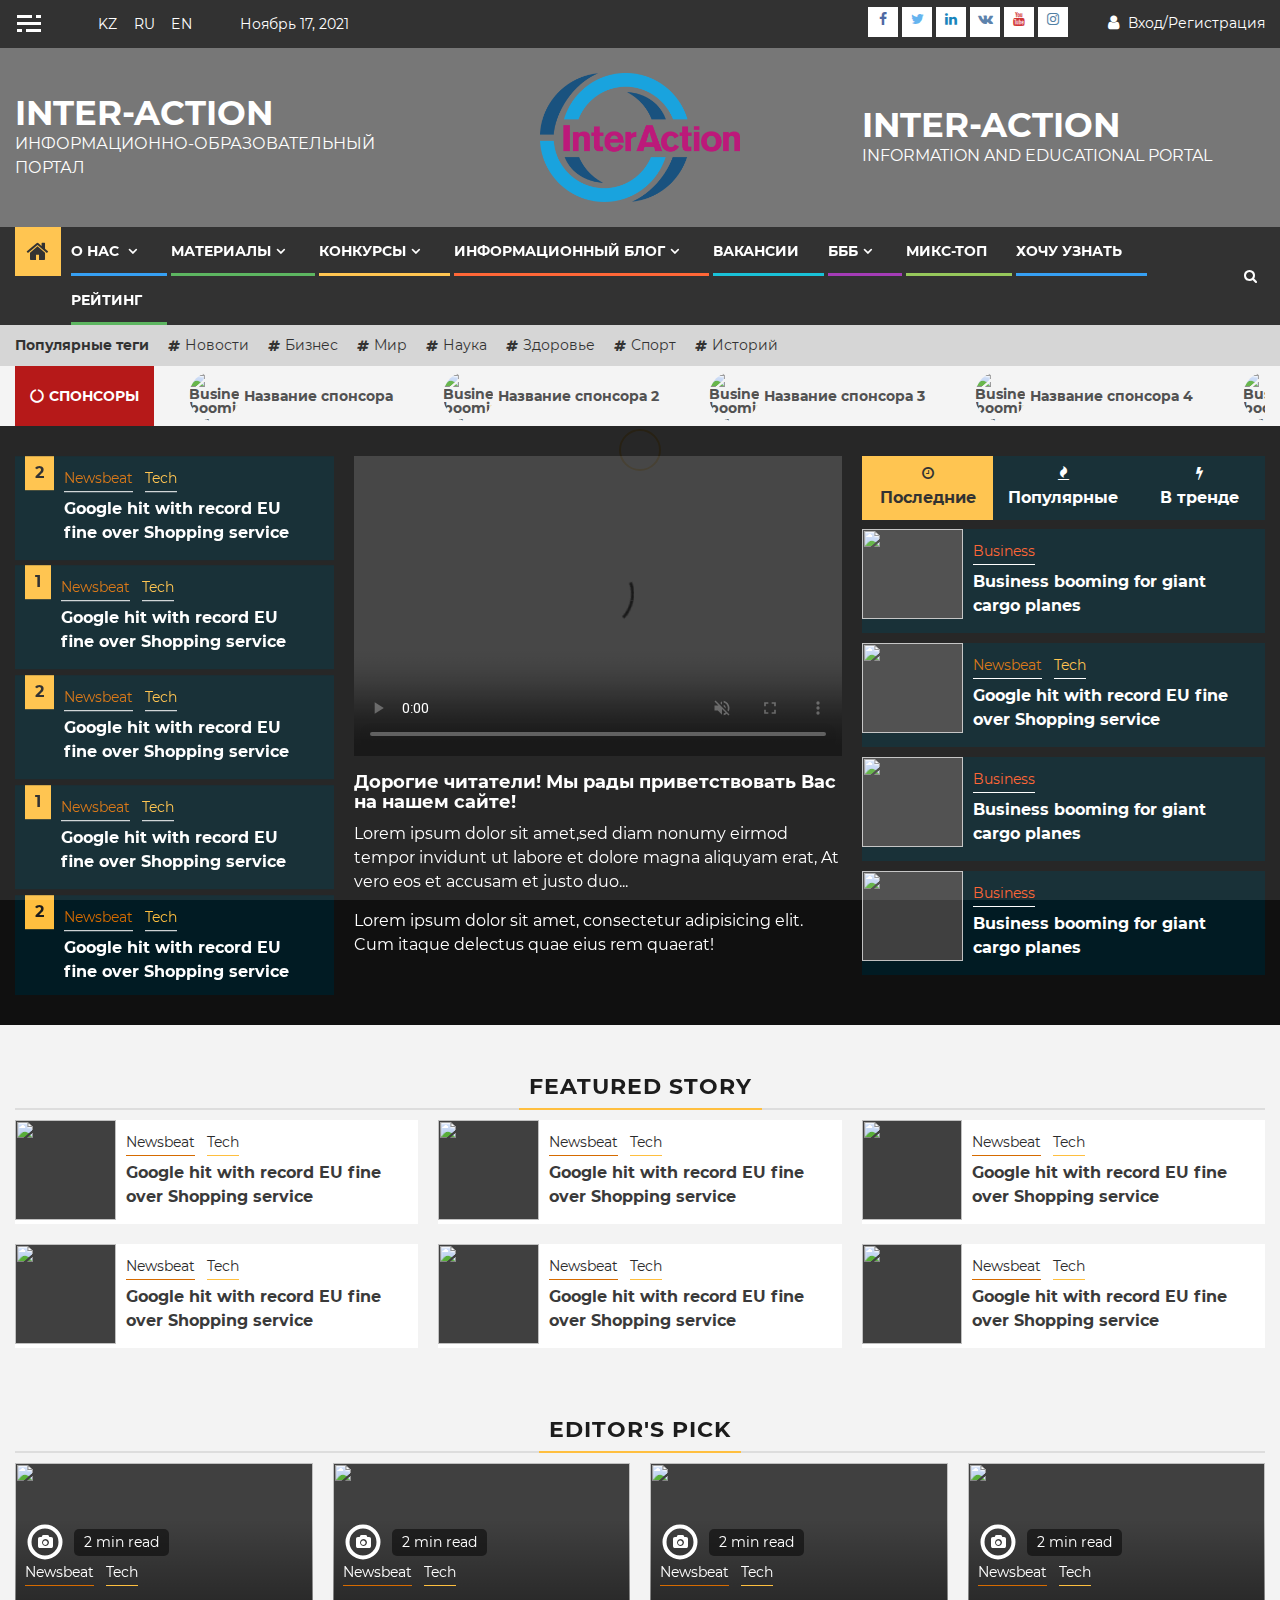
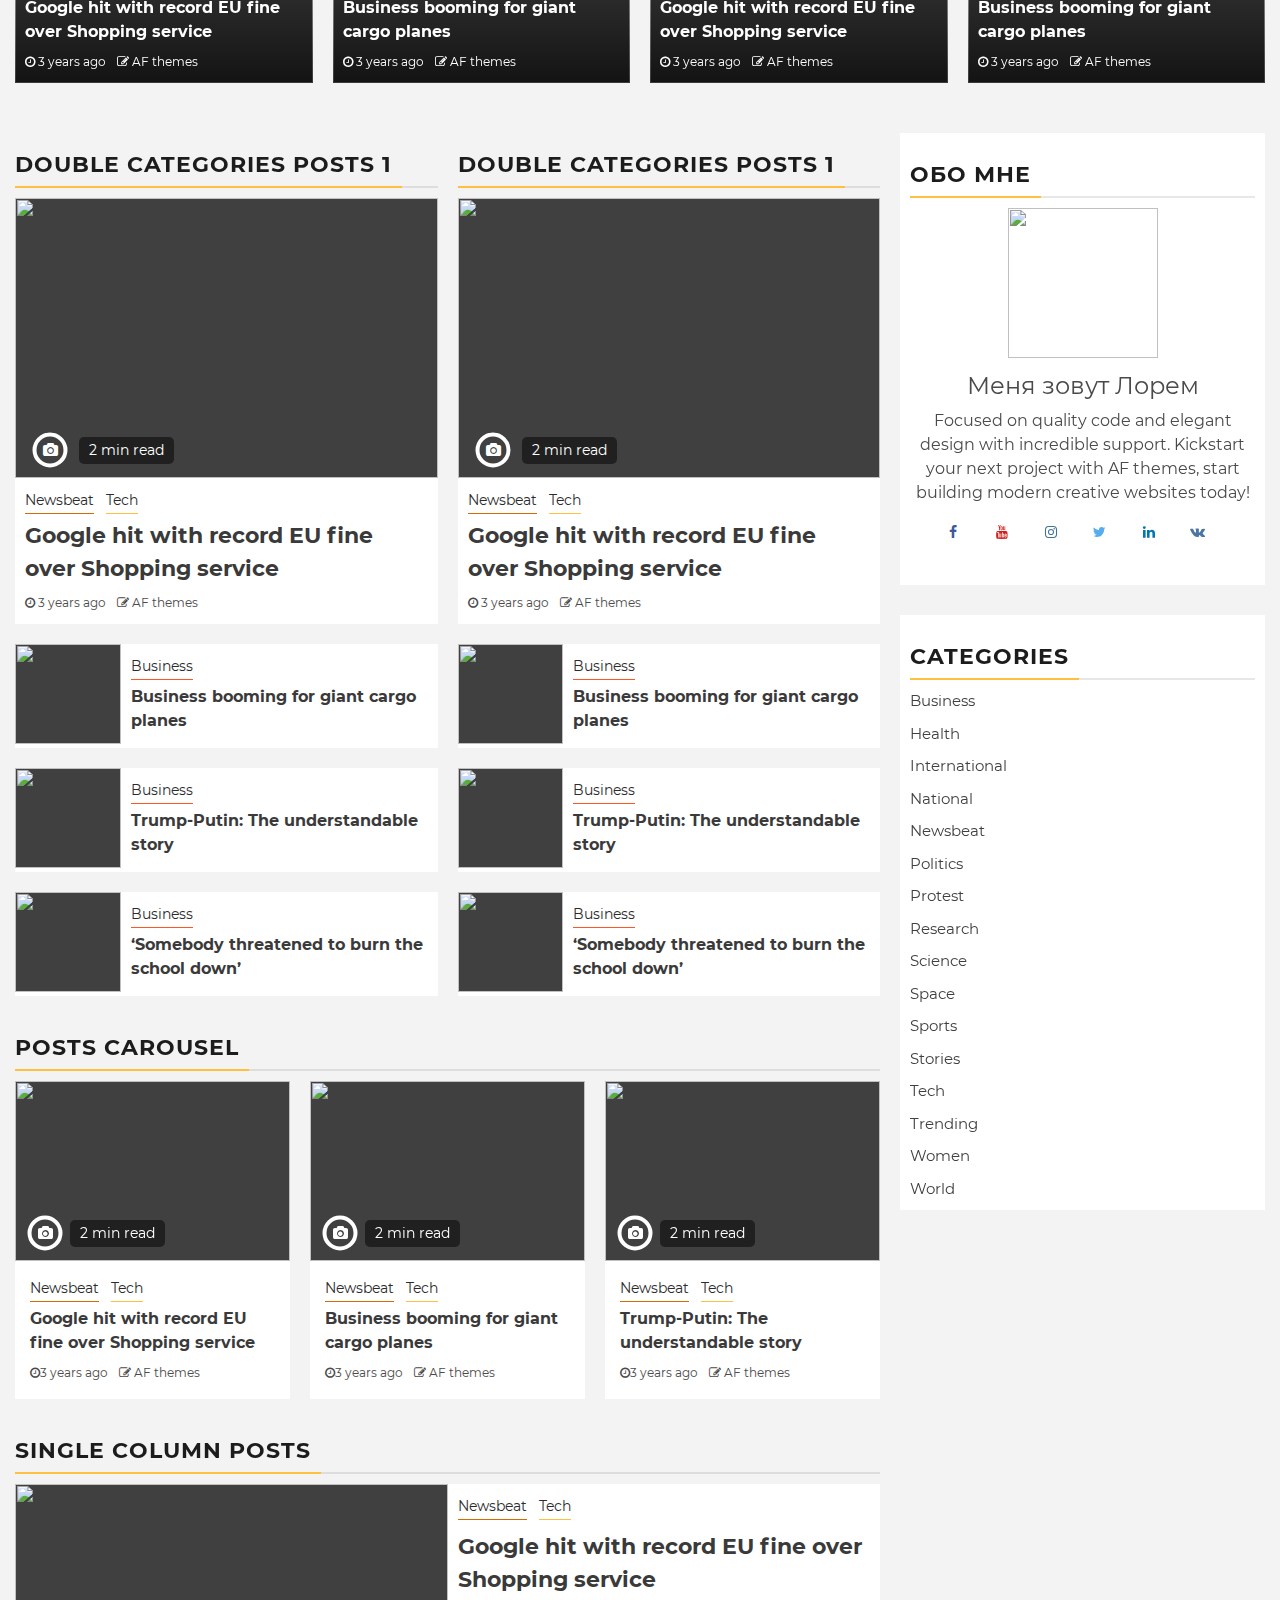
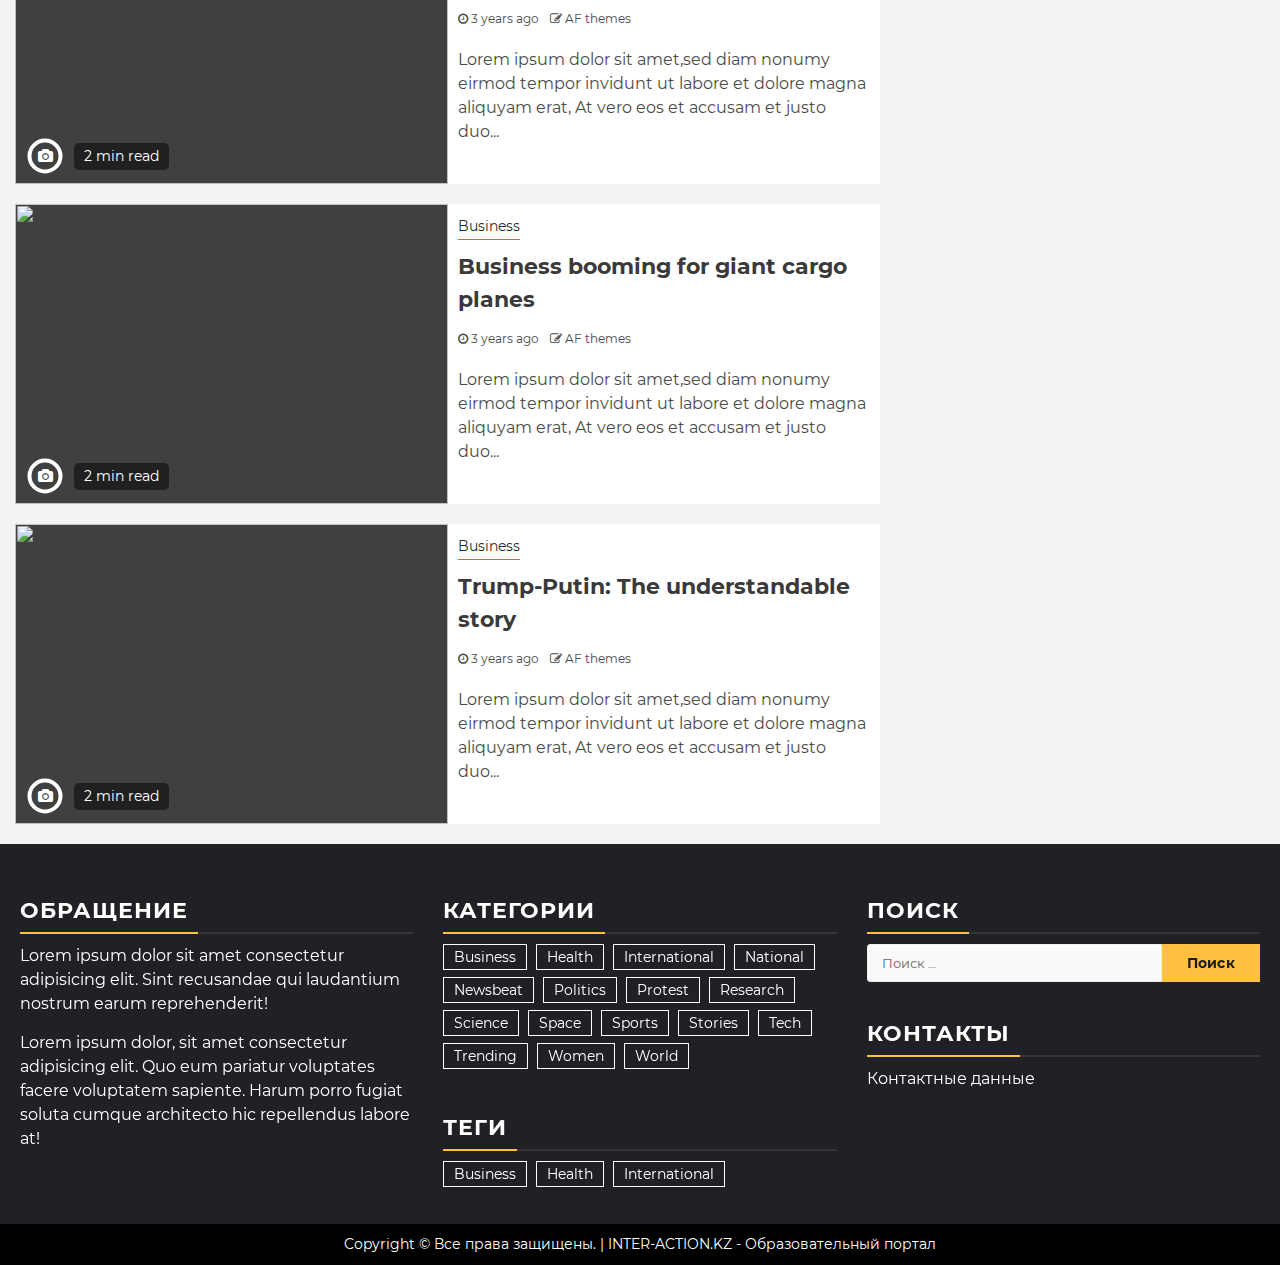
==== commit 28cac243: "commit" ====
--- a/index.html
+++ b/index.html
@@ -149,12 +149,19 @@
             <div class="col-6 float-l pad">
               <div class="banner-promotions-wrapper">
                 <div class="promotion-section">
-                  <a href="" target="_blank">
-                    <img width="930" height="100"
-                      src="https://demo.afthemes.com/newsphere-pro/wp-content/uploads/2019/04/aft-banner-promo-yellow.jpg"
-                      class="attachment-full size-full" alt="" loading="lazy"
-                      srcset="https://demo.afthemes.com/newsphere-pro/wp-content/uploads/2019/04/aft-banner-promo-yellow.jpg 930w, https://demo.afthemes.com/newsphere-pro/wp-content/uploads/2019/04/aft-banner-promo-yellow-300x32.jpg 300w, https://demo.afthemes.com/newsphere-pro/wp-content/uploads/2019/04/aft-banner-promo-yellow-768x83.jpg 768w"
-                      sizes="(max-width: 930px) 100vw, 930px"> </a>
+                  <a href="/" target="_blank" class="logotype">
+                    <img src="images/logo.png" />
+                  </a>
+                </div>
+              </div>
+            </div>
+            <div class="col-3 float-l pad">
+              <div class="logo-brand">
+                <div class="site-branding">
+                  <h1 class="site-title font-family-1">
+                    <a href="/" rel="home">INTER-action</a>
+                  </h1>
+                  <p class="site-description">information and educational portal</p>
                 </div>
               </div>
             </div>
@@ -475,7 +482,7 @@
               <div class="col-60 pad float-l full-wid-resp">
                 <div class="welcome-block">
                   <div class="welcome-block__video">
-                    <video width="100%" height="300" autoplay controls>
+                    <video width="100%" height="300" autoplay muted controls>
                       <source src="video/example.mp4" type="video/mp4">
                     </video>                                                    
                   </div>
--- a/css/main.css
+++ b/css/main.css
@@ -538,6 +538,11 @@
   background-color: #fff;
   padding: 20px 15px;
 }
+.filter_title {
+  font-weight: 600;
+  display: inline-block;
+  margin-bottom: 10px;
+}
 .rating-block .theme-filter-form {
   max-width: 900px;
   margin: 30px auto 0;
@@ -626,4 +631,11 @@
   display: block;
   margin-bottom: 7px;
   margin-right: 0;
+}
+.logotype {
+  display: block;
+  max-width: 200px;
+}
+.main-header .af-flex-container {
+  justify-content: space-between;
 }--- a/css/media.css
+++ b/css/media.css
@@ -30,6 +30,9 @@
   .lang-list {
     margin: 0 20px;
   }
+  .header-layout-3 .site-header .site-branding .site-title, .site-branding .site-title {
+    font-size: 28px;
+  }
 }
 
 /* sm <= Medium (md) */
@@ -60,6 +63,24 @@
     text-align: left;
     font-size: 14px;
   }
+  .header-style1 .main-header .af-flex-container > div:nth-child(2) {
+    width: 100%;
+    padding: 15px 0;
+  }
+  .main-header .banner-promotions-wrapper {
+    width: 100%;
+    text-align: center;
+  }
+  .logotype {
+    margin: 0 auto;
+  }
+  .header-layout-3 .site-header .site-branding .site-title, .site-branding .site-title {
+    font-size: 24px;
+    margin-bottom: 7px !important;
+  }
+  .welcome-block__video video {
+    height: 100%;
+  }
 }
 
 /* xs <= Small (sm) */
@@ -79,6 +100,12 @@
   }
   .grid-items-2 {
     grid-template-columns: repeat(1, 1fr);
+  }
+  .logotype {
+    max-width: 120px;
+  }
+  .site-branding .site-description {
+    font-size: 14px;
   }
 }
 
